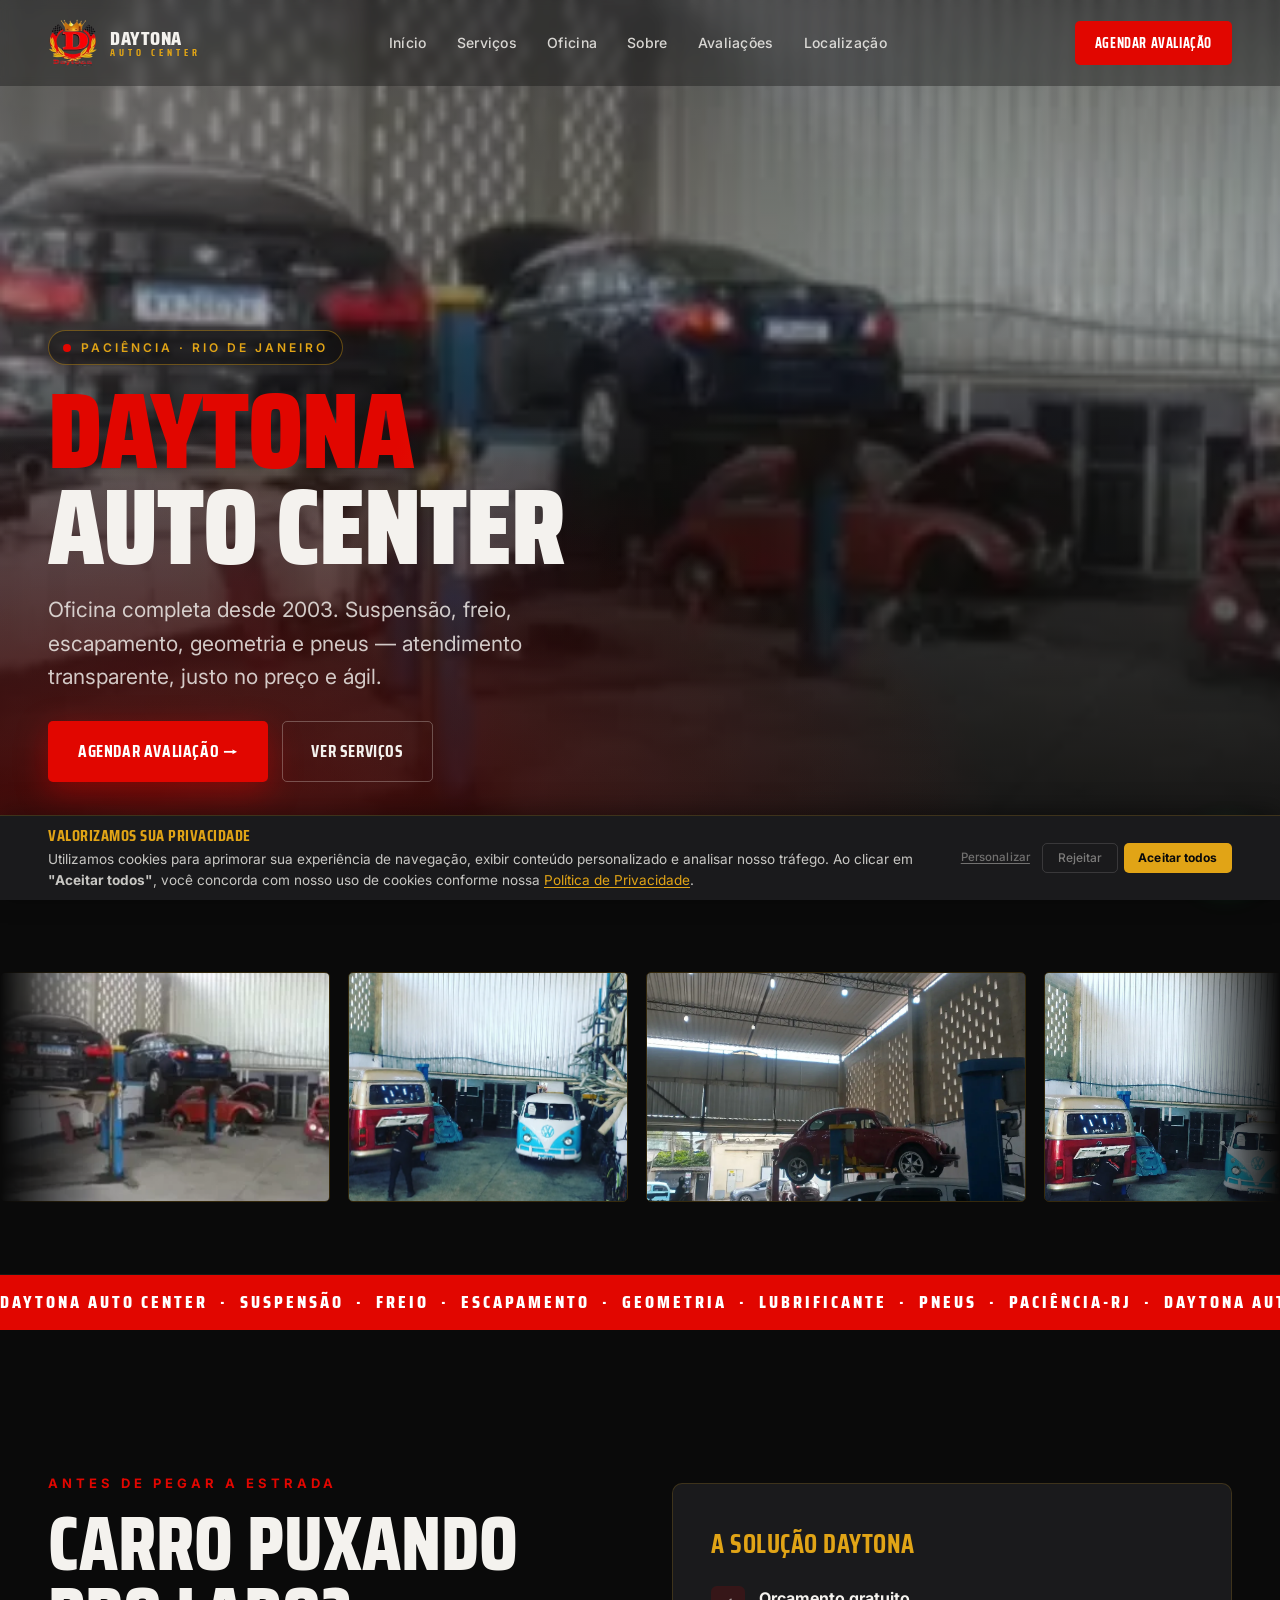
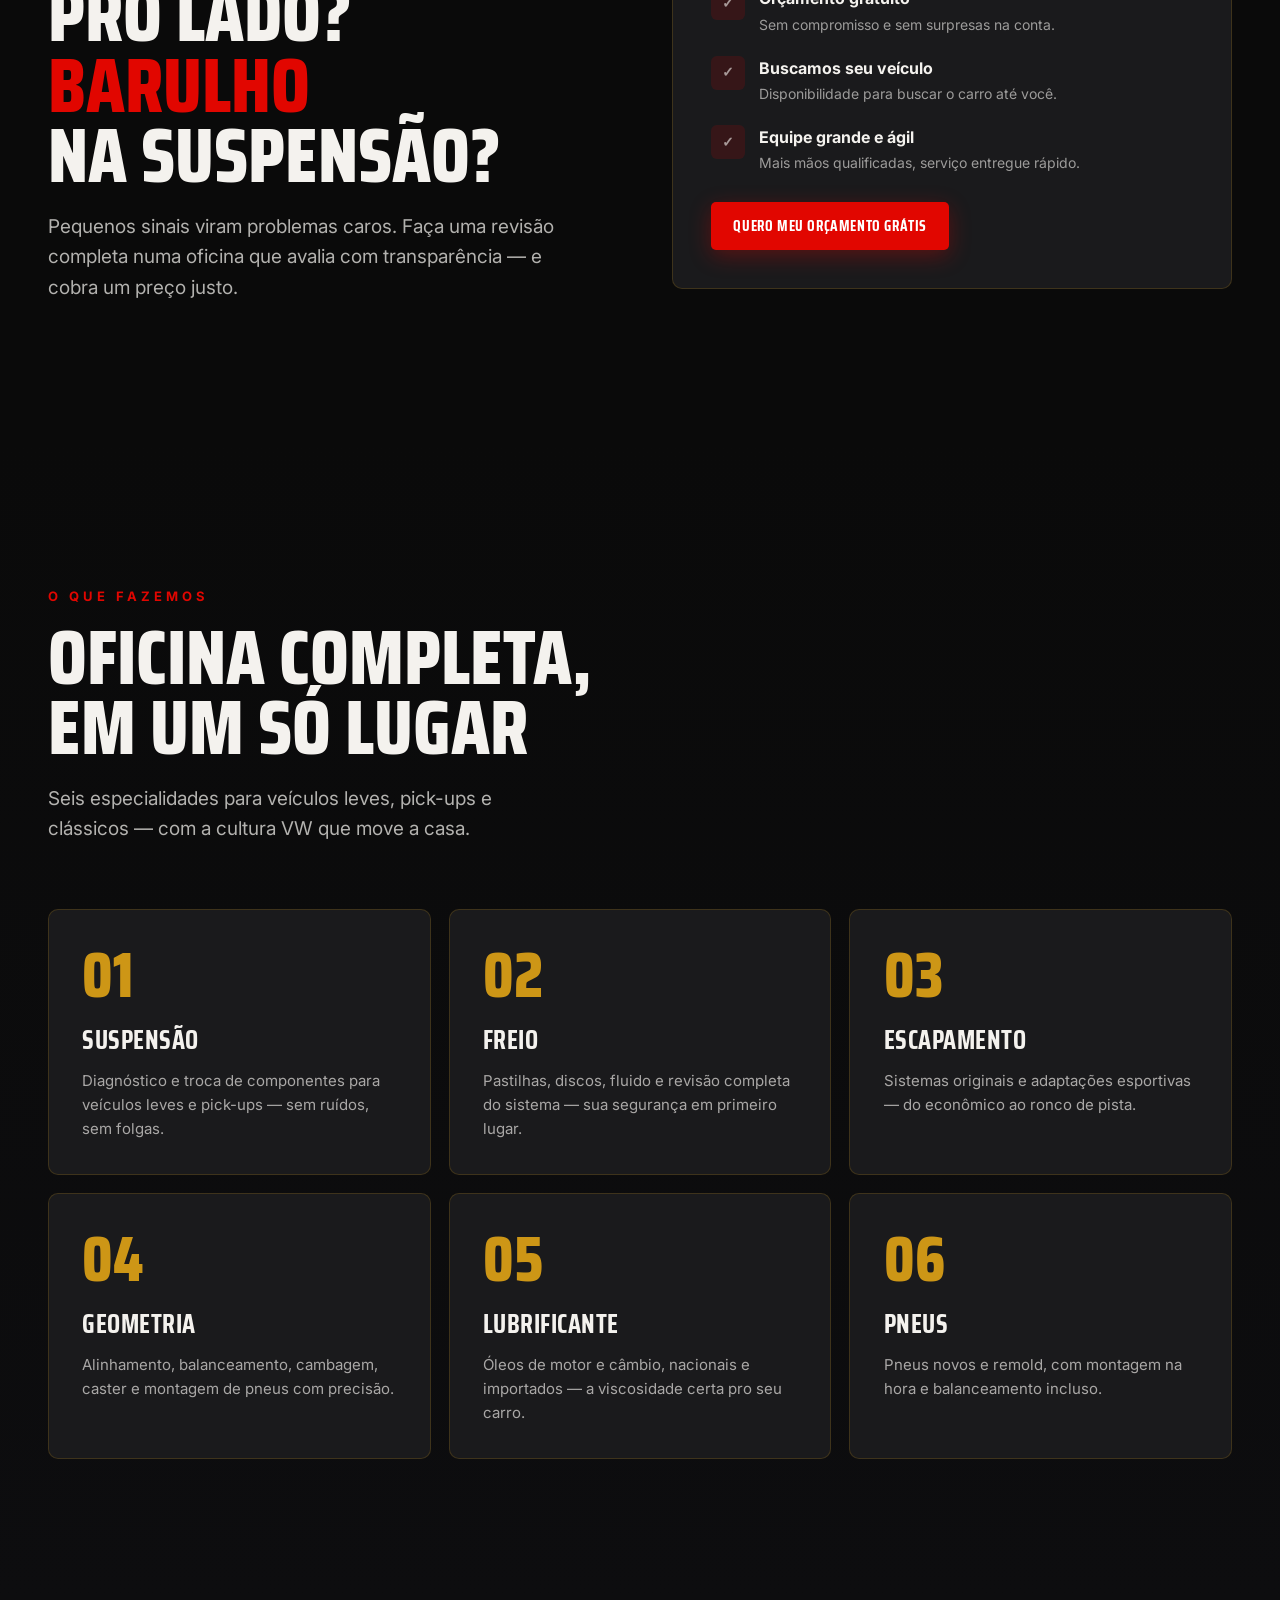
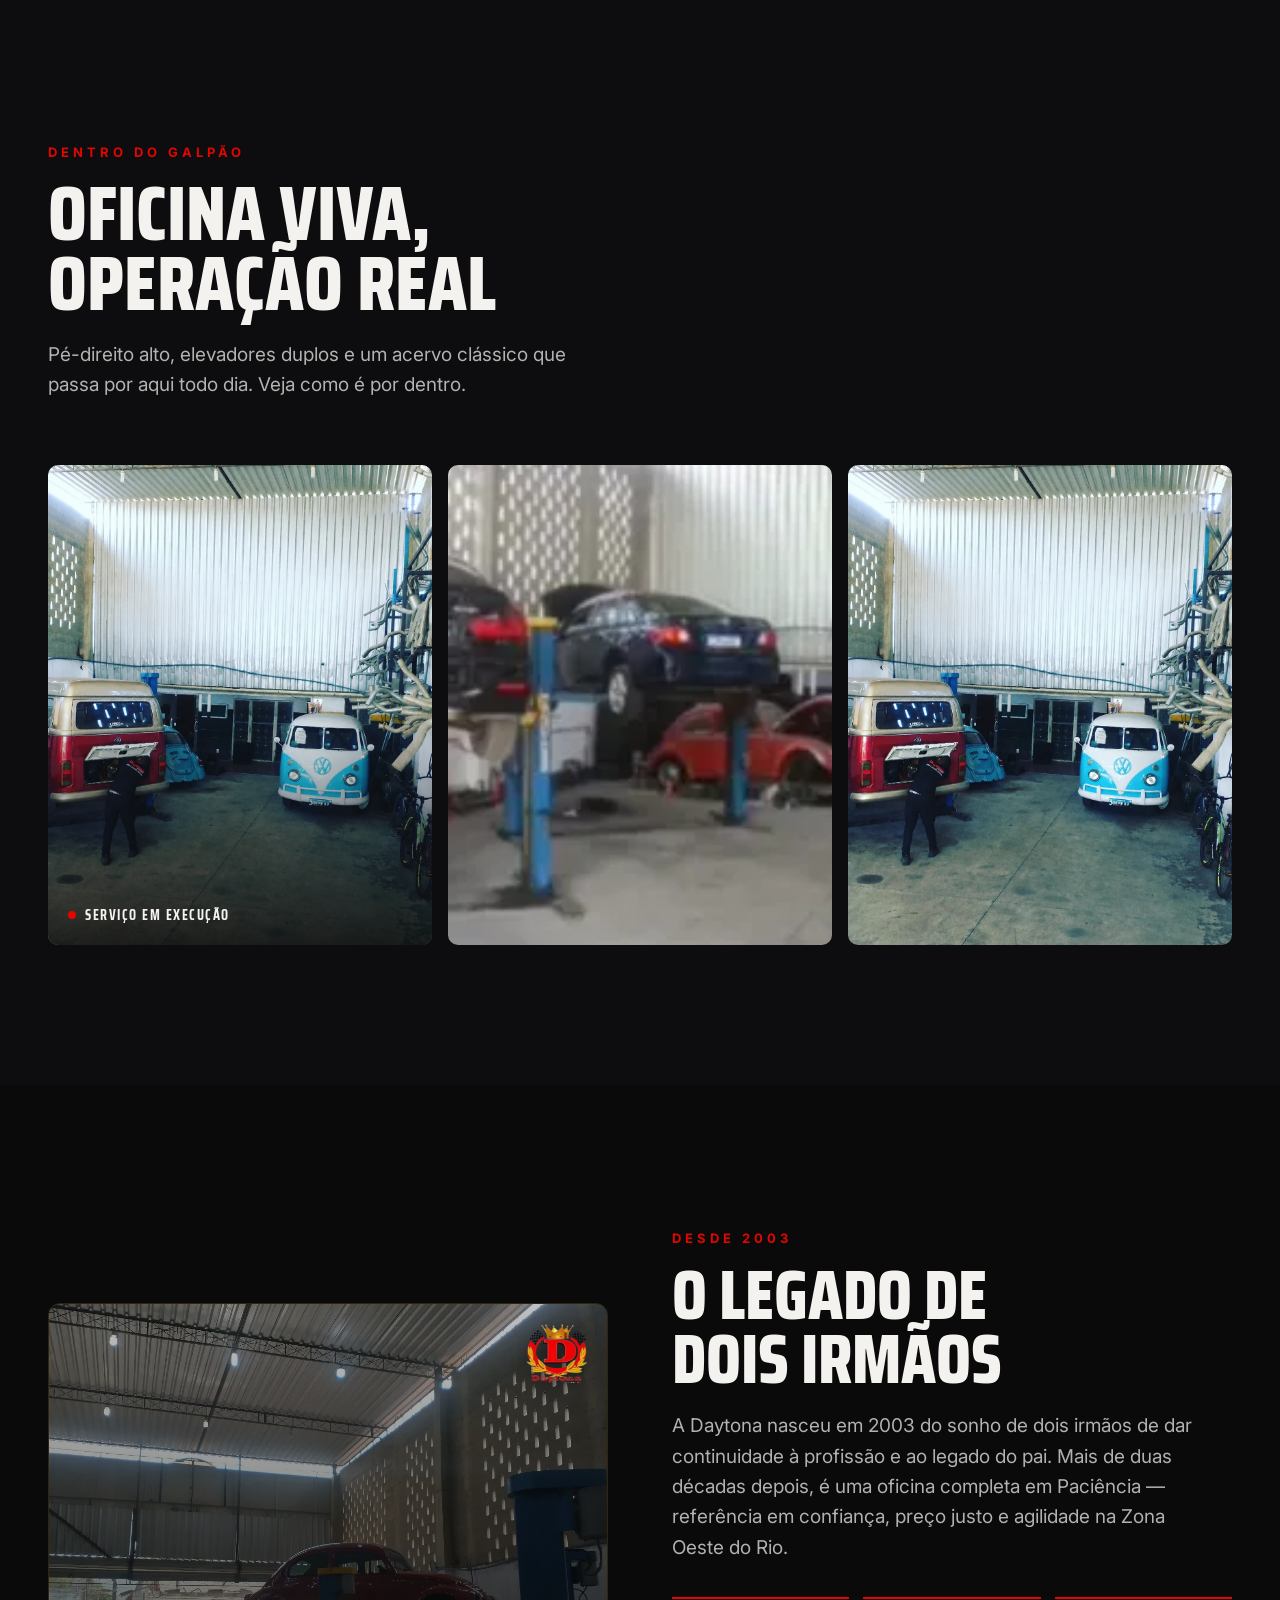
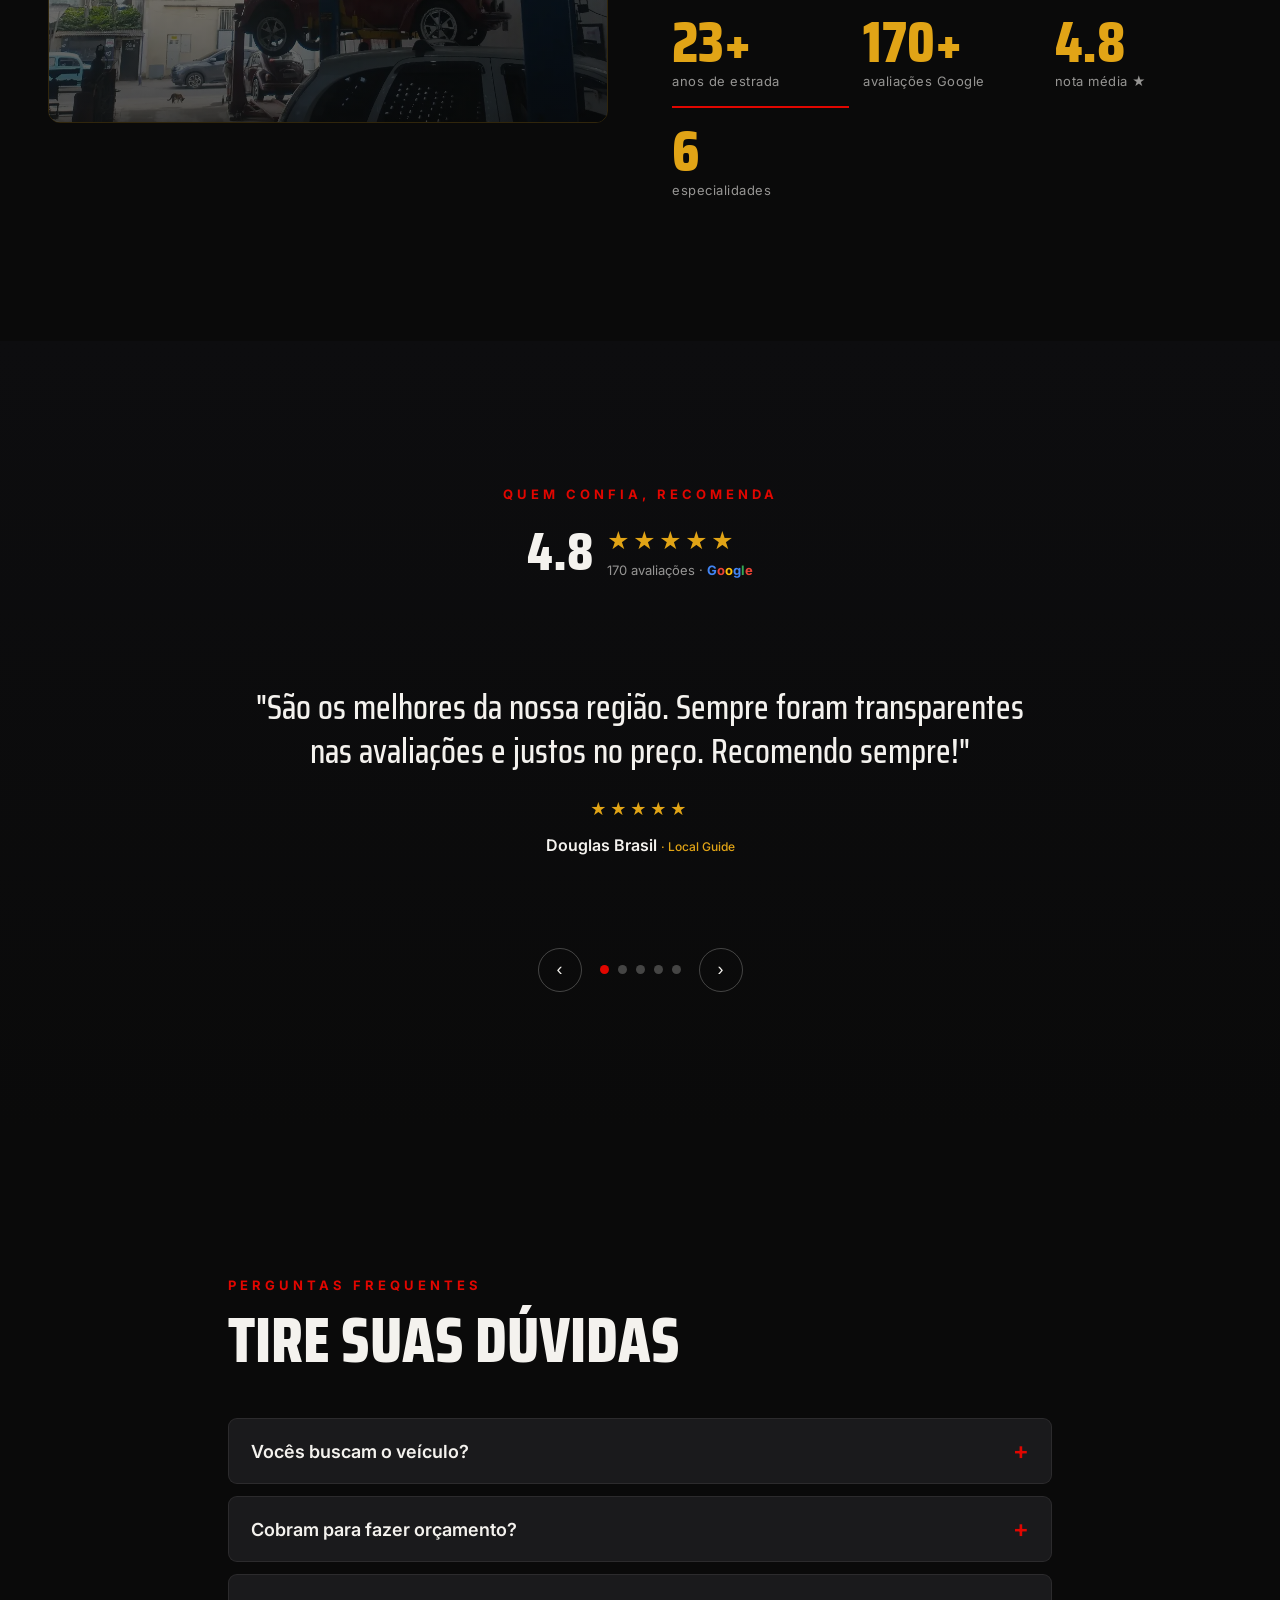
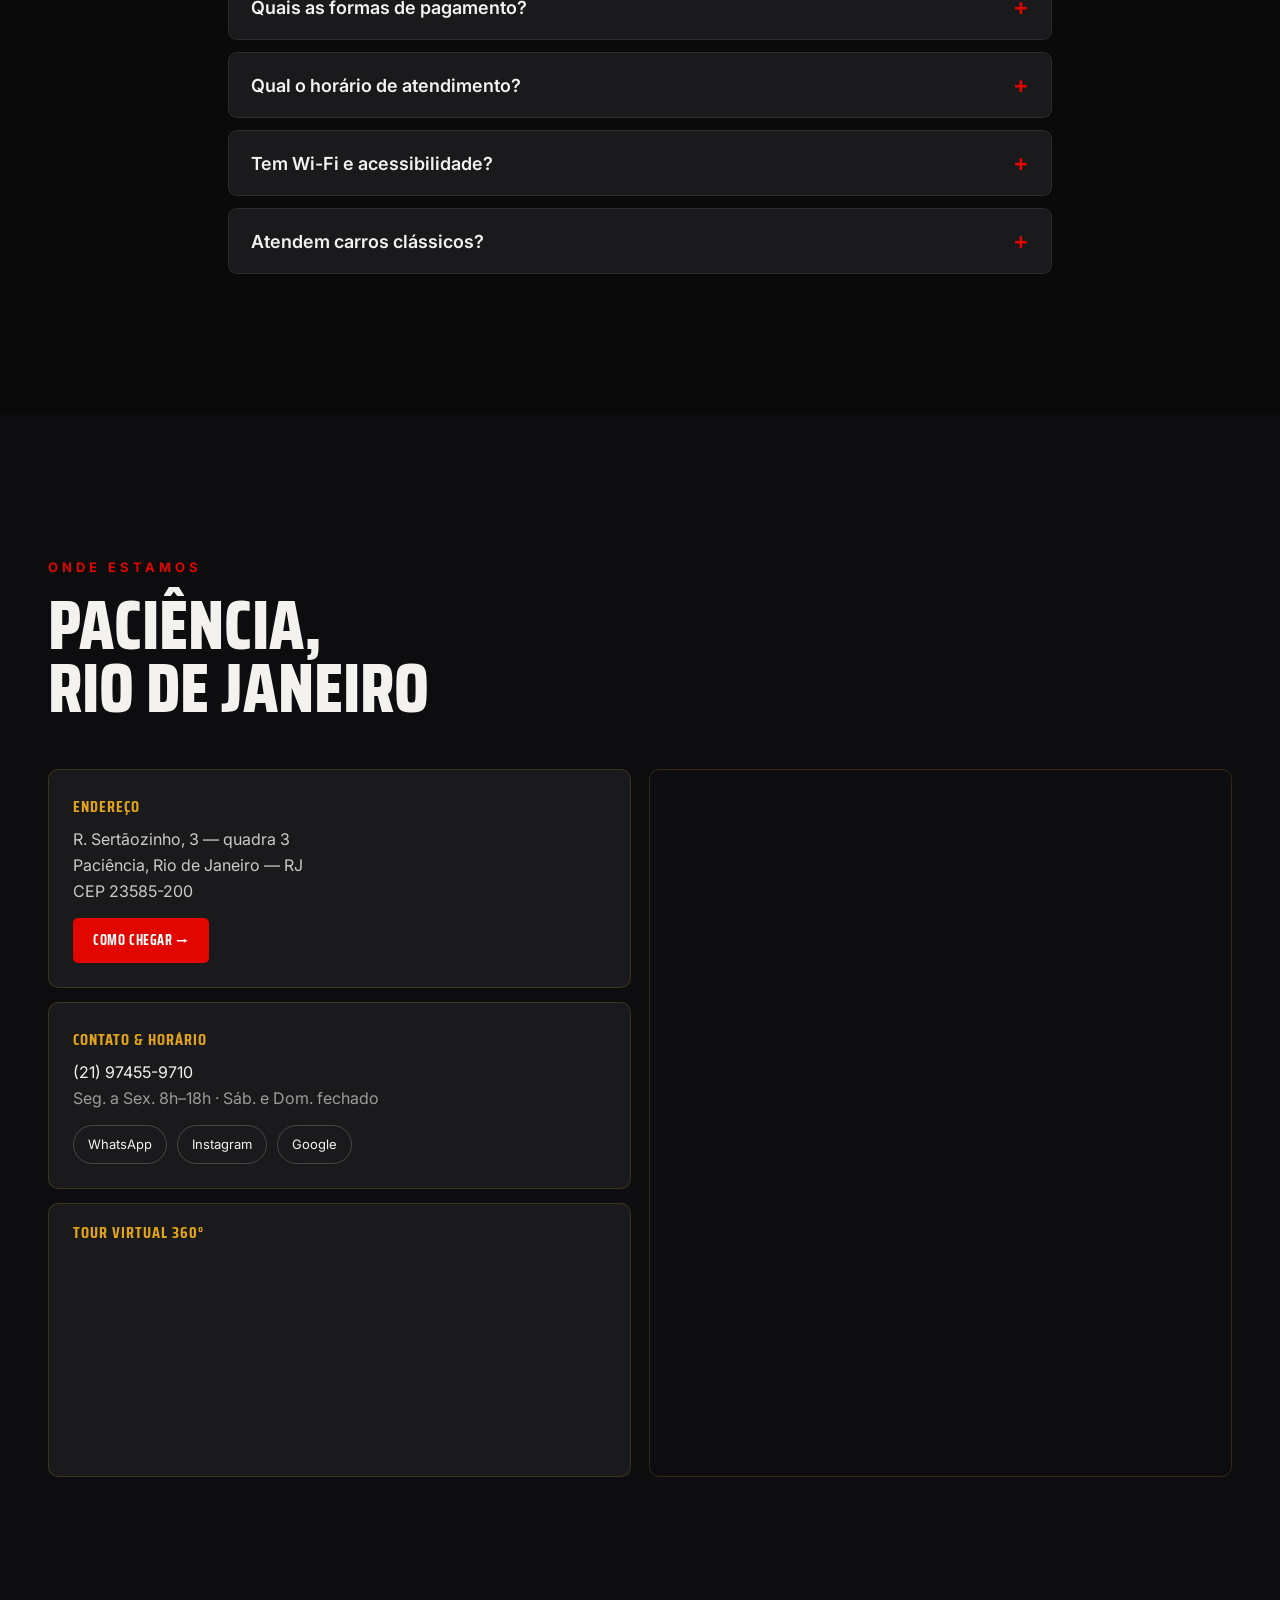
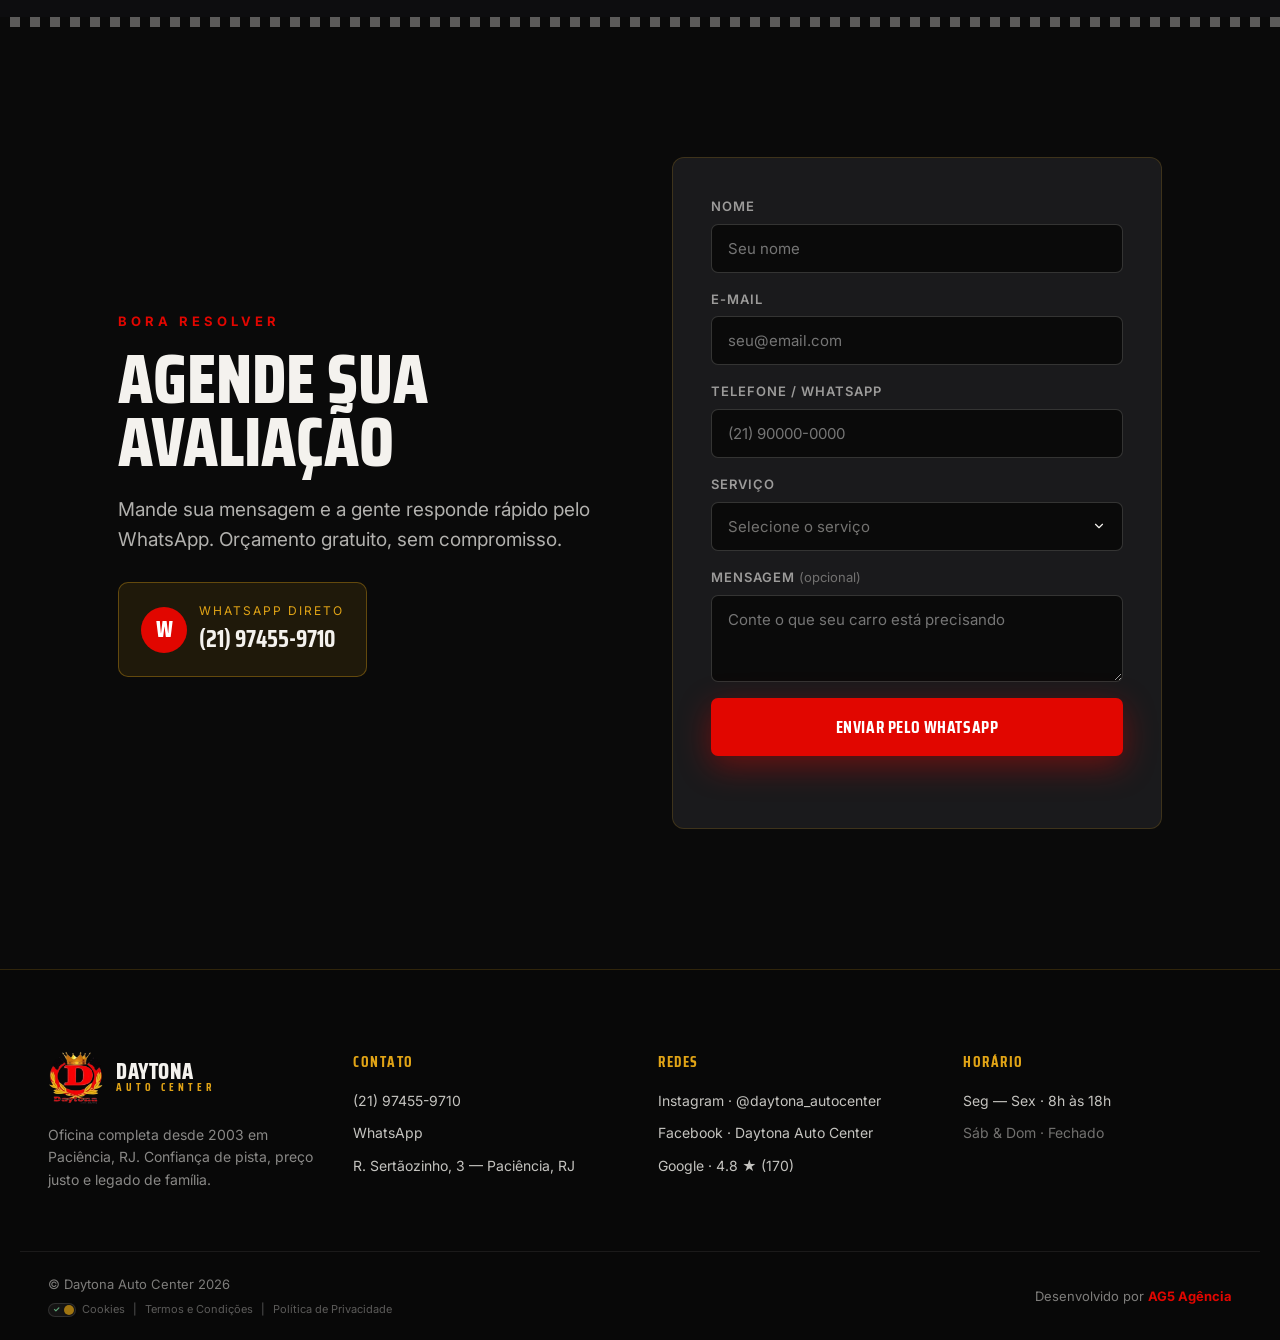
==== index.html @ a58dc267 "feat: setup inicial da landing page Daytona Auto Center Inclui LP completa (hero, serviços, oficina," ====
<!DOCTYPE html>
<html lang="pt-BR">
<head>
  <meta charset="utf-8">
  <meta name="viewport" content="width=device-width, initial-scale=1">
  <title>Daytona Auto Center | Paciência - RJ</title>
  <meta name="description" content="Oficina mecânica completa em Paciência, Rio de Janeiro. Especializada em suspensão, freio, escapamento, geometria e pneus. Preço justo e ágil." />
  <link rel="icon" href="Assets/favicon-daytona-auto-center.ico" type="image/x-icon">

  <link rel="preconnect" href="https://fonts.googleapis.com">
  <link rel="preconnect" href="https://fonts.gstatic.com" crossorigin>
  <link href="https://fonts.googleapis.com/css2?family=Saira+Condensed:wght@500;600;700;800;900&family=Inter:wght@400;500;600;700&display=swap" rel="stylesheet">

  <link rel="stylesheet" href="style.css">
  <link rel="stylesheet" href="cookie-banner.css">
</head>
<body>

  <!-- ================= NAV ================= -->
  <header id="nav" class="nav">
    <div class="container nav__inner">
      <a href="#topo" class="brand">
        <img src="Assets/logo-daytona-auto-center-oficina.webp" alt="Logo Daytona Auto Center – oficina mecânica em Paciência RJ" class="brand__logo"/>
        <span class="brand__name">DAYTONA<span class="brand__sub">AUTO CENTER</span></span>
      </a>
      <nav class="nav__links">
        <a href="#hero" class="nav__link">Início</a>
        <a href="#servicos" class="nav__link">Serviços</a>
        <a href="#oficina" class="nav__link">Oficina</a>
        <a href="#sobre" class="nav__link">Sobre</a>
        <a href="#depoimentos" class="nav__link">Avaliações</a>
        <a href="#localizacao" class="nav__link">Localização</a>
      </nav>
      <a href="https://wa.me/5521974559710?text=Ol%C3%A1%2C%20vim%20atrav%C3%A9s%20do%20site%20e%20gostaria%20de%20agendar%20uma%20avalia%C3%A7%C3%A3o%20na%20Daytona." target="_blank" rel="noopener" class="btn btn--primary btn--xs nav__cta-desktop">Agendar avaliação</a>
      <button id="menu-toggle" class="menu-toggle" aria-label="Abrir menu" aria-expanded="false">
        <span class="menu-toggle__bar"></span>
        <span class="menu-toggle__bar"></span>
        <span class="menu-toggle__bar"></span>
      </button>
    </div>
  </header>

  <!-- ================= HERO ================= -->
  <section id="hero" class="hero">
    <span id="topo" style="position:absolute;top:0;"></span>
    <video autoplay muted loop playsinline poster="Assets/daytona-oficina-elevadores-carros-classicos.webp" class="hero__video">
      <source src="Assets/daytona-video-oficina-elevadores.mp4" type="video/mp4"/>
    </video>
    <div class="hero__overlay"></div>
    <div class="hero__overlay2"></div>
    <div class="container hero__inner">
      <div class="hero__content">
        <div class="badge">
          <span class="badge__dot"></span>
          <span>Paciência · Rio de Janeiro</span>
        </div>
        <h1 class="hero__title">
          <span class="hero__title--mask">Daytona</span>
          <span>Auto Center</span>
        </h1>
        <p class="hero__sub">Oficina completa desde 2003. Suspensão, freio, escapamento, geometria e pneus — atendimento transparente, justo no preço e ágil.</p>
        <div class="hero__actions">
          <a href="https://wa.me/5521974559710?text=Ol%C3%A1%2C%20vim%20atrav%C3%A9s%20do%20site%20e%20gostaria%20de%20agendar%20uma%20avalia%C3%A7%C3%A3o%20na%20Daytona." target="_blank" rel="noopener" class="btn btn--primary">Agendar avaliação →</a>
          <a href="#servicos" class="btn btn--ghost">Ver serviços</a>
        </div>
        <div class="hero__stats">
          <div class="hero__rating"><span class="hero__rating-num">4.8</span><span class="stars">★★★★★</span><span>170 avaliações</span></div>
          <div class="divider"></div>
          <div>Orçamento <strong>gratuito</strong> · Buscamos seu veículo</div>
        </div>
      </div>
    </div>
    <div class="flag-strip"></div>
  </section>

  <!-- ================= PHOTO MARQUEE ================= -->
  <section class="marquee-section">
    <div class="marquee">
      <div class="marquee__track" data-mq>
        <div class="marquee__group">
          <img src="Assets/daytona-oficina-elevadores-carros-classicos.webp" alt="Interior da oficina Daytona Auto Center com elevadores automotivos e Fusca clássico" style="width:330px;"/>
          <img src="Assets/daytona-galpao-kombis-vw-classicas.webp" alt="Galpão da Daytona com Kombis VW clássicas em manutenção" style="width:280px;"/>
          <img src="Assets/daytona-fusca-elevador-servico-mecanico.webp" alt="Fusca vermelho clássico elevado em elevador automotivo na Daytona" style="width:380px;"/>
          <img src="Assets/daytona-galpao-kombis-vw-classicas.webp" alt="Galpão da oficina Daytona com veículos VW clássicos" style="width:300px;object-position:center 30%;"/>
          <img src="Assets/daytona-oficina-elevadores-carros-classicos.webp" alt="Oficina Daytona Auto Center com elevadores e carros em serviço" style="width:340px;object-position:right;"/>
        </div>
        <div class="marquee__group" aria-hidden="true">
          <img src="Assets/daytona-oficina-elevadores-carros-classicos.webp" alt="" style="width:330px;"/>
          <img src="Assets/daytona-galpao-kombis-vw-classicas.webp" alt="" style="width:280px;"/>
          <img src="Assets/daytona-fusca-elevador-servico-mecanico.webp" alt="" style="width:380px;"/>
          <img src="Assets/daytona-galpao-kombis-vw-classicas.webp" alt="" style="width:300px;object-position:center 30%;"/>
          <img src="Assets/daytona-oficina-elevadores-carros-classicos.webp" alt="" style="width:340px;object-position:right;"/>
        </div>
      </div>
    </div>
  </section>

  <!-- ================= TEXT MARQUEE BAR ================= -->
  <div class="ticker">
    <div class="ticker__track">
      <span>Daytona Auto Center&nbsp;&nbsp;·&nbsp;&nbsp;Suspensão&nbsp;&nbsp;·&nbsp;&nbsp;Freio&nbsp;&nbsp;·&nbsp;&nbsp;Escapamento&nbsp;&nbsp;·&nbsp;&nbsp;Geometria&nbsp;&nbsp;·&nbsp;&nbsp;Lubrificante&nbsp;&nbsp;·&nbsp;&nbsp;Pneus&nbsp;&nbsp;·&nbsp;&nbsp;Paciência-RJ&nbsp;&nbsp;·&nbsp;&nbsp;</span>
      <span aria-hidden="true">Daytona Auto Center&nbsp;&nbsp;·&nbsp;&nbsp;Suspensão&nbsp;&nbsp;·&nbsp;&nbsp;Freio&nbsp;&nbsp;·&nbsp;&nbsp;Escapamento&nbsp;&nbsp;·&nbsp;&nbsp;Geometria&nbsp;&nbsp;·&nbsp;&nbsp;Lubrificante&nbsp;&nbsp;·&nbsp;&nbsp;Pneus&nbsp;&nbsp;·&nbsp;&nbsp;Paciência-RJ&nbsp;&nbsp;·&nbsp;&nbsp;</span>
    </div>
  </div>

  <!-- ================= IMPACTO ================= -->
  <section id="impacto" class="section">
    <div class="container impact">
      <div class="reveal">
        <span class="eyebrow">Antes de pegar a estrada</span>
        <h2 class="h2">Carro puxando<br/>pro lado? <span class="accent">Barulho</span><br/>na suspensão?</h2>
        <p class="lead">Pequenos sinais viram problemas caros. Faça uma revisão completa numa oficina que avalia com transparência — e cobra um preço justo.</p>
      </div>
      <div class="reveal impact__solution" data-delay="120">
        <h3 class="card__title">A solução Daytona</h3>
        <div class="checks">
          <div class="check-item"><span class="check-item__icon">✓</span><div><strong>Orçamento gratuito</strong><span>Sem compromisso e sem surpresas na conta.</span></div></div>
          <div class="check-item"><span class="check-item__icon">✓</span><div><strong>Buscamos seu veículo</strong><span>Disponibilidade para buscar o carro até você.</span></div></div>
          <div class="check-item"><span class="check-item__icon">✓</span><div><strong>Equipe grande e ágil</strong><span>Mais mãos qualificadas, serviço entregue rápido.</span></div></div>
        </div>
        <a href="https://wa.me/5521974559710?text=Ol%C3%A1%2C%20vim%20atrav%C3%A9s%20do%20site%20e%20gostaria%20de%20um%20or%C3%A7amento%20gratuito." target="_blank" rel="noopener" class="btn btn--primary btn--sm" style="margin-top:26px;">Quero meu orçamento grátis</a>
      </div>
    </div>
  </section>

  <!-- ================= SERVIÇOS ================= -->
  <section id="servicos" class="section section--alt">
    <div class="container">
      <div class="reveal section__head">
        <span class="eyebrow">O que fazemos</span>
        <h2 class="h2">Oficina completa,<br/>em um só lugar</h2>
        <p class="lead">Seis especialidades para veículos leves, pick-ups e clássicos — com a cultura VW que move a casa.</p>
      </div>
      <div class="services__grid">
        <article class="reveal service-card">
          <span class="service-card__num">01</span>
          <h3 class="service-card__title">Suspensão</h3>
          <p class="service-card__desc">Diagnóstico e troca de componentes para veículos leves e pick-ups — sem ruídos, sem folgas.</p>
        </article>
        <article class="reveal service-card" data-delay="80">
          <span class="service-card__num">02</span>
          <h3 class="service-card__title">Freio</h3>
          <p class="service-card__desc">Pastilhas, discos, fluido e revisão completa do sistema — sua segurança em primeiro lugar.</p>
        </article>
        <article class="reveal service-card" data-delay="160">
          <span class="service-card__num">03</span>
          <h3 class="service-card__title">Escapamento</h3>
          <p class="service-card__desc">Sistemas originais e adaptações esportivas — do econômico ao ronco de pista.</p>
        </article>
        <article class="reveal service-card">
          <span class="service-card__num">04</span>
          <h3 class="service-card__title">Geometria</h3>
          <p class="service-card__desc">Alinhamento, balanceamento, cambagem, caster e montagem de pneus com precisão.</p>
        </article>
        <article class="reveal service-card" data-delay="80">
          <span class="service-card__num">05</span>
          <h3 class="service-card__title">Lubrificante</h3>
          <p class="service-card__desc">Óleos de motor e câmbio, nacionais e importados — a viscosidade certa pro seu carro.</p>
        </article>
        <article class="reveal service-card" data-delay="160">
          <span class="service-card__num">06</span>
          <h3 class="service-card__title">Pneus</h3>
          <p class="service-card__desc">Pneus novos e remold, com montagem na hora e balanceamento incluso.</p>
        </article>
      </div>
    </div>
  </section>

  <!-- ================= OFICINA ================= -->
  <section id="oficina" class="section" style="background:#0d0d0f;">
    <div class="container">
      <div class="reveal section__head">
        <span class="eyebrow">Dentro do galpão</span>
        <h2 class="h2">Oficina viva,<br/>operação real</h2>
        <p class="lead">Pé-direito alto, elevadores duplos e um acervo clássico que passa por aqui todo dia. Veja como é por dentro.</p>
      </div>
      <div class="gallery">
        <div class="reveal gallery__item">
          <video autoplay muted loop playsinline poster="Assets/daytona-galpao-kombis-vw-classicas.webp">
            <source src="Assets/daytona-video-servico-execucao.mp4" type="video/mp4"/>
          </video>
          <div class="gallery__shade"></div>
          <div class="gallery__tag"><span class="badge__dot"></span><span>Serviço em execução</span></div>
        </div>
        <div class="reveal gallery__item" data-delay="100">
          <img src="Assets/daytona-oficina-elevadores-carros-classicos.webp" alt="Interior da oficina Daytona Auto Center com elevadores automotivos e Fusca clássico em manutenção – Paciência RJ"/>
        </div>
        <div class="reveal gallery__item" data-delay="200">
          <img src="Assets/daytona-galpao-kombis-vw-classicas.webp" alt="Galpão da Daytona Auto Center com Kombis VW clássicas em manutenção e rack de escapamentos – oficina em Paciência RJ"/>
        </div>
      </div>
    </div>
  </section>

  <!-- ================= SOBRE ================= -->
  <section id="sobre" class="section">
    <div class="container about">
      <div class="reveal about__media">
        <video autoplay muted loop playsinline poster="Assets/daytona-fusca-elevador-servico-mecanico.webp">
          <source src="Assets/daytona-video-galpao-vw-classicos.mp4" type="video/mp4"/>
        </video>
        <div class="about__shade"></div>
        <img src="Assets/logo-daytona-auto-center-oficina.webp" alt="Logo Daytona Auto Center – oficina mecânica em Paciência, Rio de Janeiro" class="about__logo"/>
      </div>
      <div class="reveal" data-delay="120">
        <span class="eyebrow">Desde 2003</span>
        <h2 class="h2" style="font-size:clamp(36px,5.4vw,72px);">O legado de<br/>dois irmãos</h2>
        <p class="lead">A Daytona nasceu em 2003 do sonho de dois irmãos de dar continuidade à profissão e ao legado do pai. Mais de duas décadas depois, é uma oficina completa em Paciência — referência em confiança, preço justo e agilidade na Zona Oeste do Rio.</p>
        <div class="counters">
          <div class="counter"><div class="counter__num" data-count="23" data-suffix="+">0</div><div class="counter__label">anos de estrada</div></div>
          <div class="counter"><div class="counter__num" data-count="170" data-suffix="+">0</div><div class="counter__label">avaliações Google</div></div>
          <div class="counter"><div class="counter__num" data-count="4.8" data-dec="1">0</div><div class="counter__label">nota média ★</div></div>
          <div class="counter"><div class="counter__num" data-count="6">0</div><div class="counter__label">especialidades</div></div>
        </div>
      </div>
    </div>
  </section>

  <!-- ================= DEPOIMENTOS ================= -->
  <section id="depoimentos" class="section reviews">
    <div class="container reviews__inner">
      <div class="reveal">
        <span class="eyebrow">Quem confia, recomenda</span>
        <div class="rating">
          <span class="rating__num">4.8</span>
          <div class="rating__meta">
            <div class="stars stars--lg">★★★★★</div>
            <div class="muted" style="font-size:13px;">170 avaliações ·
              <span class="google"><span style="color:#4285F4;">G</span><span style="color:#EA4335;">o</span><span style="color:#FBBC05;">o</span><span style="color:#4285F4;">g</span><span style="color:#34A853;">l</span><span style="color:#EA4335;">e</span></span>
            </div>
          </div>
        </div>
      </div>
      <div class="reveal review-stage" data-delay="100">
        <div class="review-slide is-active" data-slide>
          <p class="review-quote">"São os melhores da nossa região. Sempre foram transparentes nas avaliações e justos no preço. Recomendo sempre!"</p>
          <div class="stars" style="margin-top:24px;font-size:16px;letter-spacing:3px;">★★★★★</div>
          <div class="review-author">Douglas Brasil <span style="color:var(--gold);font-size:12px;font-weight:500;">· Local Guide</span></div>
        </div>
        <div class="review-slide" data-slide>
          <p class="review-quote">"Ótimo atendimento, serviço de qualidade e muito ágil — sem contar que é uma oficina completa, da mecânica à funilaria!"</p>
          <div class="stars" style="margin-top:24px;font-size:16px;letter-spacing:3px;">★★★★★</div>
          <div class="review-author">Gabriel Ferreira</div>
        </div>
        <div class="review-slide" data-slide>
          <p class="review-quote">"Experiência muito boa, a equipe é excelente. Atendimento diferenciado e uma equipe grande que faz o trabalho bem rápido."</p>
          <div class="stars" style="margin-top:24px;font-size:16px;letter-spacing:3px;">★★★★★</div>
          <div class="review-author">Alyson Barbosa</div>
        </div>
        <div class="review-slide" data-slide>
          <p class="review-quote">"Fiz orçamento em três lugares, mas o que mais me agradou foi este. Muito bom atendimento em todos os aspectos. Estão de parabéns."</p>
          <div class="stars" style="margin-top:24px;font-size:16px;letter-spacing:3px;">★★★★★</div>
          <div class="review-author">MLC Pré-Moldados</div>
        </div>
        <div class="review-slide" data-slide>
          <p class="review-quote">"O melhor atendimento, funcionários capacitados e preços excelentes."</p>
          <div class="stars" style="margin-top:24px;font-size:16px;letter-spacing:3px;">★★★★★</div>
          <div class="review-author">Flavio Vieira</div>
        </div>
      </div>
      <div class="reviews__nav">
        <button class="arrow" data-prev aria-label="Anterior">‹</button>
        <div class="dots">
          <span class="dot is-active" data-dot></span>
          <span class="dot" data-dot></span>
          <span class="dot" data-dot></span>
          <span class="dot" data-dot></span>
          <span class="dot" data-dot></span>
        </div>
        <button class="arrow" data-next aria-label="Próximo">›</button>
      </div>
    </div>
  </section>

  <!-- ================= FAQ ================= -->
  <section id="faq" class="section">
    <div class="container container--narrow">
      <div class="reveal" style="margin-bottom:clamp(30px,4vw,48px);">
        <span class="eyebrow">Perguntas frequentes</span>
        <h2 class="h2" style="font-size:clamp(34px,5vw,64px);">Tire suas dúvidas</h2>
      </div>
      <div class="reveal faq" data-delay="80">
        <div class="faq__item">
          <button class="faq__q">Vocês buscam o veículo?<span class="faq__icon">+</span></button>
          <div class="faq__a"><p>Sim. Conforme a disponibilidade, podemos buscar seu carro para realizar o orçamento e o serviço. Fale com a gente pelo WhatsApp.</p></div>
        </div>
        <div class="faq__item">
          <button class="faq__q">Cobram para fazer orçamento?<span class="faq__icon">+</span></button>
          <div class="faq__a"><p>Não. O orçamento é gratuito e sem compromisso. Avaliamos com transparência antes de qualquer serviço.</p></div>
        </div>
        <div class="faq__item">
          <button class="faq__q">Quais as formas de pagamento?<span class="faq__icon">+</span></button>
          <div class="faq__a"><p>Dinheiro, Pix, Cartão de Débito, Cartão de Crédito e Boleto.</p></div>
        </div>
        <div class="faq__item">
          <button class="faq__q">Qual o horário de atendimento?<span class="faq__icon">+</span></button>
          <div class="faq__a"><p>Segunda a sexta, das 8h às 18h. Sábado e domingo fechado.</p></div>
        </div>
        <div class="faq__item">
          <button class="faq__q">Tem Wi-Fi e acessibilidade?<span class="faq__icon">+</span></button>
          <div class="faq__a"><p>Sim. Wi-Fi disponível para clientes, assento e banheiro acessíveis para cadeira de rodas.</p></div>
        </div>
        <div class="faq__item">
          <button class="faq__q">Atendem carros clássicos?<span class="faq__icon">+</span></button>
          <div class="faq__a"><p>Sim. Temos forte cultura VW e atendemos veículos leves, pick-ups e clássicos.</p></div>
        </div>
      </div>
    </div>
  </section>

  <!-- ================= LOCALIZAÇÃO ================= -->
  <section id="localizacao" class="section" style="background:#0d0d0f;">
    <div class="container">
      <div class="reveal" style="margin-bottom:clamp(30px,4vw,48px);max-width:640px;">
        <span class="eyebrow">Onde estamos</span>
        <h2 class="h2" style="font-size:clamp(36px,5.4vw,72px);">Paciência,<br/>Rio de Janeiro</h2>
      </div>
      <div class="location">
        <div class="reveal location__aside">
          <div class="info-card">
            <span class="info-card__title">Endereço</span>
            <p>R. Sertãozinho, 3 — quadra 3<br/>Paciência, Rio de Janeiro — RJ<br/>CEP 23585-200</p>
            <a href="https://www.google.com/maps/dir/?api=1&destination=Daytona+auto+Center&destination_place_id=ChIJH-UuiNXkmwARNv2cjjDU1u4" target="_blank" rel="noopener" class="btn btn--primary btn--xs">Como chegar →</a>
          </div>
          <div class="info-card">
            <span class="info-card__title">Contato &amp; Horário</span>
            <p><a href="tel:+5521974559710" class="link">(21) 97455-9710</a><br/><span class="muted">Seg. a Sex. 8h–18h · Sáb. e Dom. fechado</span></p>
            <div class="chips">
              <a href="https://wa.me/5521974559710?text=Ol%C3%A1%2C%20vim%20atrav%C3%A9s%20do%20site%20e%20gostaria%20de%20uma%20informa%C3%A7%C3%A3o." target="_blank" rel="noopener" class="chip">WhatsApp</a>
              <a href="https://www.instagram.com/daytona_autocenter" target="_blank" rel="noopener" class="chip">Instagram</a>
              <a href="https://share.google/eH89ZnzVQ7nUvFb6v" target="_blank" rel="noopener" class="chip">Google</a>
            </div>
          </div>
          <div class="info-card tour-card">
            <span class="info-card__title">Tour Virtual 360°</span>
            <iframe src="https://www.google.com/maps/embed?pb=!4v1782049633601!6m8!1m7!1sPovFx_2BhZ5x0MtEBpHPLQ!2m2!1d-22.92299075072231!2d-43.63491085626121!3f188.3137532281146!4f10.612401735204898!5f0.4000000000000002" allowfullscreen="" loading="lazy" referrerpolicy="no-referrer-when-downgrade"></iframe>
          </div>
        </div>
        <div class="reveal map-frame" data-delay="120">
          <iframe src="https://www.google.com/maps/embed?pb=!1m18!1m12!1m3!1d3674.73630776008!2d-43.634986999999995!3d-22.923095!2m3!1f0!2f0!3f0!3m2!1i1024!2i768!4f13.1!3m3!1m2!1s0x9be4d5882ee51f%3A0xeed6d4308e9cfd36!2sDaytona%20auto%20Center!5e0!3m2!1spt-BR!2sbr!4v1782049547362!5m2!1spt-BR!2sbr" allowfullscreen="" loading="lazy" referrerpolicy="no-referrer-when-downgrade"></iframe>
        </div>
      </div>
    </div>
  </section>

  <!-- ================= CONTATO ================= -->
  <section id="contato" class="section contact">
    <div class="flag-strip flag-strip--top"></div>
    <div class="container container--mid contact__grid">
      <div class="reveal">
        <span class="eyebrow">Bora resolver</span>
        <h2 class="h2" style="font-size:clamp(36px,5.4vw,72px);">Agende sua<br/>avaliação</h2>
        <p class="lead">Mande sua mensagem e a gente responde rápido pelo WhatsApp. Orçamento gratuito, sem compromisso.</p>
        <a href="https://wa.me/5521974559710?text=Ol%C3%A1%2C%20vim%20atrav%C3%A9s%20do%20site%20e%20gostaria%20de%20uma%20informa%C3%A7%C3%A3o." target="_blank" rel="noopener" class="wa-card">
          <span class="wa-card__icon">W</span>
          <span><span class="wa-card__label">WhatsApp direto</span><span class="wa-card__num">(21) 97455-9710</span></span>
        </a>
      </div>
      <form id="lead-form" class="reveal form" data-delay="120" novalidate>
        <div class="field">
          <label for="f-nome">Nome</label>
          <input id="f-nome" type="text" placeholder="Seu nome"/>
        </div>
        <div class="field">
          <label for="f-email">E-mail</label>
          <input id="f-email" type="email" placeholder="seu@email.com"/>
        </div>
        <div class="field">
          <label for="f-tel">Telefone / WhatsApp</label>
          <input id="f-tel" type="tel" inputmode="numeric" placeholder="(21) 90000-0000"/>
        </div>
        <div class="field">
          <label for="f-servico">Serviço</label>
          <select id="f-servico" required>
            <option value="" disabled selected>Selecione o serviço</option>
            <option value="Suspensão">Suspensão</option>
            <option value="Freio">Freio</option>
            <option value="Escapamento">Escapamento</option>
            <option value="Geometria">Geometria</option>
            <option value="Lubrificante">Lubrificante</option>
            <option value="Pneus">Pneus</option>
            <option value="Outro / Não sei dizer">Outro / Não sei dizer</option>
          </select>
        </div>
        <div class="field">
          <label for="f-msg">Mensagem <span class="field__opt">(opcional)</span></label>
          <textarea id="f-msg" rows="3" placeholder="Conte o que seu carro está precisando"></textarea>
        </div>
        <button type="submit" class="btn btn--primary form__submit">Enviar pelo WhatsApp</button>
        <div id="form-feedback" class="form__feedback"></div>
      </form>
    </div>
  </section>

  <!-- ================= RODAPÉ ================= -->
  <footer class="footer">
    <div class="container footer__grid">
      <div>
        <a href="https://share.google/eH89ZnzVQ7nUvFb6v" target="_blank" rel="noopener" class="brand">
          <img src="Assets/logo-daytona-auto-center-oficina.webp" alt="Logo Daytona Auto Center – oficina mecânica em Paciência, Rio de Janeiro, com coroa dourada e bandeiras de corrida" class="brand__logo brand__logo--lg"/>
          <span class="brand__name" style="font-size:22px;">DAYTONA<span class="brand__sub" style="font-size:11px;">AUTO CENTER</span></span>
        </a>
        <p class="footer__about">Oficina completa desde 2003 em Paciência, RJ. Confiança de pista, preço justo e legado de família.</p>
      </div>
      <div class="footer__col">
        <span class="footer__title">Contato</span>
        <a href="tel:+5521974559710" class="footer__link">(21) 97455-9710</a>
        <a href="https://wa.me/5521974559710?text=Ol%C3%A1%2C%20vim%20atrav%C3%A9s%20do%20site%20e%20gostaria%20de%20uma%20informa%C3%A7%C3%A3o." target="_blank" rel="noopener" class="footer__link">WhatsApp</a>
        <a href="https://www.google.com/maps/dir/?api=1&destination=Daytona+auto+Center&destination_place_id=ChIJH-UuiNXkmwARNv2cjjDU1u4" target="_blank" rel="noopener" class="footer__link">R. Sertãozinho, 3 — Paciência, RJ</a>
      </div>
      <div class="footer__col">
        <span class="footer__title">Redes</span>
        <a href="https://www.instagram.com/daytona_autocenter" target="_blank" rel="noopener" class="footer__link">Instagram · @daytona_autocenter</a>
        <a href="https://www.facebook.com/" target="_blank" rel="noopener" class="footer__link">Facebook · Daytona Auto Center</a>
        <a href="https://share.google/eH89ZnzVQ7nUvFb6v" target="_blank" rel="noopener" class="footer__link">Google · 4.8 ★ (170)</a>
      </div>
      <div class="footer__col">
        <span class="footer__title">Horário</span>
        <span class="footer__text">Seg — Sex · 8h às 18h</span>
        <span class="footer__text footer__text--muted">Sáb & Dom · Fechado</span>
      </div>
    </div>
    <div class="container footer__bottom">
      <div class="footer__legal">
        <span>© Daytona Auto Center 2026</span>
        <span class="footer-legal-links">
          <a href="#" id="ck-prefs-link" style="text-decoration:none; color:inherit; display:inline-flex; align-items:center; gap:6px;">
            <span id="cookie-toggle" style="display:inline-flex; align-items:center; width:28px; height:14px; background:rgba(244,242,238,0.08); border-radius:10px; padding:2px; border:1px solid rgba(244,242,238,0.18); position:relative; font-size:8px; font-weight:bold;">
              <span style="color:#86EFAC; margin-left:2px;">✓</span>
              <span style="color:#FCA5A5; margin-left:auto; margin-right:2px;">✕</span>
              <span id="cookie-toggle-dot" style="position:absolute; left:15px; width:10px; height:10px; background:var(--ck-accent); border-radius:50%; box-shadow:0 0 5px rgba(0,0,0,0.3); transition:left .2s ease;"></span>
            </span>
            Cookies
          </a>
          <span class="sep">|</span>
          <a href="termos-e-condicoes.html">Termos e Condições</a>
          <span class="sep">|</span>
          <a href="politica-de-privacidade.html">Política de Privacidade</a>
        </span>
      </div>
      <span>Desenvolvido por <a href="https://www.ag5agencia.com.br" target="_blank" rel="noopener" class="footer__ag5">AG5 Agência</a></span>
    </div>
  </footer>

  <!-- ================= DRAWER MOBILE ================= -->
  <div id="drawer-overlay" class="drawer-overlay"></div>
  <aside id="drawer" class="drawer" aria-hidden="true">
    <div class="drawer__header">
      <a href="#topo" class="brand">
        <img src="Assets/logo-daytona-auto-center-oficina.webp" alt="Logo Daytona Auto Center" class="brand__logo" style="height:42px;"/>
        <span class="brand__name" style="font-size:18px;">DAYTONA<span class="brand__sub">AUTO CENTER</span></span>
      </a>
      <button id="drawer-close" class="drawer__close" aria-label="Fechar menu">&times;</button>
    </div>
    <nav class="drawer__nav">
      <a href="#hero" class="drawer__link">Início</a>
      <a href="#servicos" class="drawer__link">Serviços</a>
      <a href="#oficina" class="drawer__link">Oficina</a>
      <a href="#sobre" class="drawer__link">Sobre</a>
      <a href="#depoimentos" class="drawer__link">Avaliações</a>
      <a href="#localizacao" class="drawer__link">Localização</a>
      <a href="#contato" class="drawer__link">Contato</a>
    </nav>
    <div class="drawer__footer">
      <a href="https://wa.me/5521974559710?text=Ol%C3%A1%2C%20vim%20atrav%C3%A9s%20do%20site%20e%20gostaria%20de%20agendar%20uma%20avalia%C3%A7%C3%A3o%20na%20Daytona." target="_blank" rel="noopener" class="btn btn--primary" style="width:100%;justify-content:center;font-size:15px;padding:14px 20px;">Agendar avaliação</a>
      <div class="drawer__info">
        <a href="tel:+5521974559710" class="drawer__info-link">(21) 97455-9710</a>
        <span class="drawer__info-text">Seg — Sex · 8h às 18h</span>
      </div>
    </div>
  </aside>

  <!-- ================= WHATSAPP PREMIUM ================= -->
  <div class="wa-premium-container">
    <div id="wa-message-bubble" class="wa-bubble">
      <button class="wa-close" id="wa-close-btn" aria-label="Fechar">
        <svg width="14" height="14" viewBox="0 0 24 24" fill="none" aria-hidden="true"><path d="M18 6L6 18M6 6l12 12" stroke="currentColor" stroke-width="2" stroke-linecap="round" stroke-linejoin="round"/></svg>
      </button>
      <div class="wa-content">
        <div class="wa-header">
          <div class="wa-avatar-wrapper">
            <img src="Assets/logo-daytona-auto-center-oficina.webp" alt="Daytona Auto Center" class="wa-avatar" width="46" height="46">
            <span class="wa-status-dot"></span>
          </div>
          <div class="wa-info">
            <span class="wa-name">Daytona Auto Center</span>
            <span class="wa-status-text">Online agora</span>
          </div>
        </div>
        <div id="wa-typing" class="wa-typing"><span></span><span></span><span></span></div>
        <div id="wa-real-message" class="wa-message-text" style="display:none;">
          <p>Olá! 👋 Aqui é da <strong>Daytona Auto Center</strong>. Quer agendar uma avaliação ou tirar uma dúvida sobre seu carro? É só chamar!</p>
        </div>
      </div>
    </div>

    <a href="https://wa.me/5521974559710?text=Ol%C3%A1%2C%20vim%20atrav%C3%A9s%20do%20site%20e%20gostaria%20de%20uma%20informa%C3%A7%C3%A3o." class="wa-float-btn" target="_blank" rel="noopener noreferrer" id="wa-main-btn" role="button" aria-label="Falar pelo WhatsApp">
      <svg viewBox="0 0 16 16" width="32" height="32" fill="currentColor" aria-hidden="true">
        <path d="M13.601 2.326A7.85 7.85 0 0 0 7.994 0C3.627 0 .068 3.558.064 7.926c0 1.399.366 2.76 1.057 3.965L0 16l4.204-1.102a7.9 7.9 0 0 0 3.79.965h.004c4.368 0 7.926-3.558 7.93-7.93A7.9 7.9 0 0 0 13.6 2.326zM7.994 14.521a6.6 6.6 0 0 1-3.356-.92l-.24-.144-2.494.654.666-2.433-.156-.251a6.56 6.56 0 0 1-1.007-3.505c0-3.626 2.957-6.584 6.591-6.584a6.56 6.56 0 0 1 4.66 1.931 6.56 6.56 0 0 1 1.928 4.66c-.004 3.639-2.961 6.592-6.592 6.592m3.615-4.934c-.197-.099-1.17-.578-1.353-.646-.182-.065-.315-.099-.445.099-.133.197-.513.646-.627.775-.114.133-.232.148-.43.05-.197-.1-.836-.308-1.592-.985-.59-.525-.985-1.175-1.103-1.372-.114-.198-.011-.304.088-.403.087-.088.197-.232.296-.346.1-.114.133-.198.198-.33.065-.134.034-.248-.015-.347-.05-.099-.445-1.076-.612-1.47-.16-.389-.323-.335-.445-.34-.114-.007-.247-.007-.38-.007a.73.73 0 0 0-.529.247c-.182.198-.691.677-.691 1.654s.71 1.916.81 2.049c.098.133 1.394 2.132 3.383 2.992.47.205.84.326 1.129.418.475.152.904.129 1.246.08.38-.058 1.171-.48 1.338-.943.164-.464.164-.86.114-.943-.049-.084-.182-.133-.38-.232"/>
      </svg>
      <span class="wa-badge" id="wa-notification">1</span>
    </a>
  </div>

  <!-- ================= COOKIE BANNER (LGPD) ================= -->
  <div id="ck-banner" class="ck-banner" role="dialog" aria-modal="true" aria-label="Aviso de cookies" aria-live="polite" aria-hidden="true">
    <div class="ck-banner__inner">
      <div class="ck-banner__content">
        <h2 class="ck-banner__title">Valorizamos sua privacidade</h2>
        <p class="ck-banner__text">
          Utilizamos cookies para aprimorar sua experiência de navegação, exibir conteúdo
          personalizado e analisar nosso tráfego. Ao clicar em <strong>"Aceitar todos"</strong>,
          você concorda com nosso uso de cookies conforme nossa
          <a href="politica-de-privacidade.html" class="ck-banner__link">Política de Privacidade</a>.
        </p>
      </div>
      <div class="ck-banner__actions">
        <button id="ck-customize" class="ck-btn ck-btn--ghost">Personalizar</button>
        <button id="ck-reject" class="ck-btn ck-btn--outline">Rejeitar</button>
        <button id="ck-accept-all" class="ck-btn ck-btn--primary">Aceitar todos</button>
      </div>
    </div>
  </div>

  <!-- ========== MODAL DE PERSONALIZAÇÃO ========== -->
  <div id="ck-modal" class="ck-modal" role="dialog" aria-modal="true" aria-label="Personalizar preferências de cookies" aria-hidden="true">
    <div class="ck-modal__overlay" id="ck-modal-overlay"></div>
    <div class="ck-modal__box">
      <div class="ck-modal__header">
        <h2 class="ck-modal__title">Personalizar preferências de consentimento</h2>
        <button class="ck-modal__close" id="ck-modal-close" aria-label="Fechar modal">
          <svg width="18" height="18" viewBox="0 0 24 24" fill="none" aria-hidden="true">
            <path d="M18 6L6 18M6 6l12 12" stroke="currentColor" stroke-width="2" stroke-linecap="round" stroke-linejoin="round" />
          </svg>
        </button>
      </div>
      <div class="ck-modal__body">
        <p class="ck-modal__intro">
          Utilizamos cookies para ajudar você a navegar com eficiência e executar certas funções.
          Os cookies classificados como <strong>"Necessário"</strong> são essenciais para o
          funcionamento básico do site e não podem ser desativados.
        </p>

        <!-- Necessário (sempre ativo) -->
        <div class="ck-category">
          <div class="ck-category__header">
            <div class="ck-category__info">
              <h3 class="ck-category__name">Necessário</h3>
              <p class="ck-category__desc">Essenciais para o funcionamento do site. Não armazenam dados pessoalmente identificáveis.</p>
            </div>
            <span class="ck-category__badge">Sempre ativo</span>
          </div>
        </div>

        <!-- Funcional -->
        <div class="ck-category">
          <div class="ck-category__header">
            <div class="ck-category__info">
              <h3 class="ck-category__name">Funcional</h3>
              <p class="ck-category__desc">Ajudam a executar funcionalidades como compartilhamento em mídia social e recursos de terceiros.</p>
            </div>
            <label class="ck-toggle" aria-label="Ativar cookies funcionais">
              <input type="checkbox" id="ck-functional" name="functional">
              <span class="ck-toggle__slider"></span>
            </label>
          </div>
        </div>

        <!-- Analítico -->
        <div class="ck-category">
          <div class="ck-category__header">
            <div class="ck-category__info">
              <h3 class="ck-category__name">Analítico</h3>
              <p class="ck-category__desc">Usados para entender como os visitantes interagem com o site (visitantes, taxa de rejeição, etc.).</p>
            </div>
            <label class="ck-toggle" aria-label="Ativar cookies analíticos">
              <input type="checkbox" id="ck-analytics" name="analytics">
              <span class="ck-toggle__slider"></span>
            </label>
          </div>
        </div>

        <!-- Desempenho -->
        <div class="ck-category">
          <div class="ck-category__header">
            <div class="ck-category__info">
              <h3 class="ck-category__name">Desempenho</h3>
              <p class="ck-category__desc">Analisam índices de desempenho do site para oferecer melhor experiência ao visitante.</p>
            </div>
            <label class="ck-toggle" aria-label="Ativar cookies de desempenho">
              <input type="checkbox" id="ck-performance" name="performance">
              <span class="ck-toggle__slider"></span>
            </label>
          </div>
        </div>

        <!-- Publicidade -->
        <div class="ck-category">
          <div class="ck-category__header">
            <div class="ck-category__info">
              <h3 class="ck-category__name">Publicidade</h3>
              <p class="ck-category__desc">Entregam anúncios personalizados com base nas páginas visitadas anteriormente.</p>
            </div>
            <label class="ck-toggle" aria-label="Ativar cookies de publicidade">
              <input type="checkbox" id="ck-advertising" name="advertising">
              <span class="ck-toggle__slider"></span>
            </label>
          </div>
        </div>
      </div>
      <div class="ck-modal__footer">
        <button id="ck-modal-reject" class="ck-btn ck-btn--outline">Rejeitar</button>
        <button id="ck-modal-save" class="ck-btn ck-btn--ghost">Salvar Preferências</button>
        <button id="ck-modal-accept-all" class="ck-btn ck-btn--primary">Aceitar todos</button>
      </div>
    </div>
  </div>

  <script src="cookie-banner.js" defer></script>

  <script src="script.js" defer></script>
</body>
</html>
---- style.css ----
/* =========================================================
   DAYTONA AUTO CENTER — Pista Premium (Dark Racing Editorial)
   Base: HTML5 + CSS3 (Flexbox, Grid, variáveis). Mobile-first.
   ========================================================= */

:root{
  --vermelho-corrida:#E10600;
  --vermelho-escuro:#B00000;
  --ouro:#E1A416;
  --ouro-claro:#F0C040;
  --preto-asfalto:#0A0A0A;
  --grafite:#1A1A1C;
  --off-white:#F4F2EE;

  /* aliases curtos */
  --red:var(--vermelho-corrida);
  --red-dark:var(--vermelho-escuro);
  --gold:var(--ouro);
  --black:var(--preto-asfalto);
  --graphite:var(--grafite);
  --off:var(--off-white);

  --font-title:'Saira Condensed',sans-serif;
  --font-body:'Inter',system-ui,sans-serif;

  --container:1240px;
  --space-section:clamp(70px,11vw,140px);
  --pad-x:clamp(18px,5vw,28px);
  --radius:10px;
}

/* ---------- reset ---------- */
*{box-sizing:border-box;margin:0;padding:0}
html{scroll-behavior:smooth;scroll-padding-top:84px}
body{
  background:var(--black);
  color:var(--off);
  font-family:var(--font-body);
  font-weight:400;
  line-height:1.6;
  overflow-x:hidden;
}
img{display:block;max-width:100%}
a{color:inherit}
::selection{background:var(--red);color:#fff}

/* ---------- layout helpers ---------- */
.container{max-width:var(--container);margin:0 auto;padding-left:var(--pad-x);padding-right:var(--pad-x);width:100%}
.container--narrow{max-width:880px}
.container--mid{max-width:1100px}
.section{padding:var(--space-section) 0}
.section--alt{background:linear-gradient(180deg,var(--black),#0d0d0f)}
.section__head{max-width:640px;margin-bottom:clamp(38px,5vw,64px)}
.muted{color:rgba(244,242,238,.6)}
.accent{color:var(--red)}
.link{color:var(--off);text-decoration:none;transition:color .2s}
.link:hover{color:var(--gold)}

/* ---------- type ---------- */
.eyebrow{font-size:13px;letter-spacing:4px;text-transform:uppercase;color:var(--red);font-weight:700}
.h2{font-family:var(--font-title);font-weight:800;font-size:clamp(36px,6vw,80px);line-height:.92;margin-top:14px;text-transform:uppercase;color:var(--off)}
.lead{font-size:clamp(16px,1.6vw,19px);color:rgba(244,242,238,.72);margin-top:20px;max-width:520px}
.stars{color:var(--gold);letter-spacing:2px}
.stars--lg{font-size:22px;letter-spacing:3px}

/* ---------- buttons ---------- */
.btn{display:inline-flex;align-items:center;gap:10px;text-decoration:none;font-family:var(--font-title);font-weight:700;letter-spacing:.6px;text-transform:uppercase;border-radius:5px;border:none;cursor:pointer;transition:transform .2s,background .2s,box-shadow .2s,border-color .2s}
.btn--primary{background:var(--red);color:#fff;font-size:17px;padding:16px 30px;box-shadow:0 10px 32px rgba(225,6,0,.4)}
.btn--primary:hover{background:var(--red-dark);transform:translateY(-2px);box-shadow:0 14px 40px rgba(225,6,0,.55)}
.btn--ghost{background:transparent;color:var(--off);font-size:17px;padding:16px 28px;border:1px solid rgba(244,242,238,.28)}
.btn--ghost:hover{border-color:var(--gold);background:rgba(225,164,22,.08)}
.btn--sm{font-size:15px;padding:12px 22px;box-shadow:0 6px 22px rgba(225,6,0,.32)}
.btn--xs{font-size:14px;padding:11px 20px;box-shadow:none}

/* ---------- nav ---------- */
.nav{position:fixed;top:0;left:0;right:0;z-index:200;padding:18px 0;background:rgba(10,10,10,.35);backdrop-filter:blur(4px);transition:padding .3s ease,background .3s ease,box-shadow .3s ease}
.nav.scrolled{padding:10px 0;background:rgba(10,10,10,.94);backdrop-filter:blur(12px);box-shadow:0 1px 0 rgba(225,164,22,.22),0 10px 30px rgba(0,0,0,.45)}
.nav__inner{display:flex;align-items:center;justify-content:space-between;gap:20px}
.brand{display:flex;align-items:center;gap:12px;text-decoration:none;flex-shrink:0}
.brand__logo{height:50px;width:auto}
.brand__logo--lg{height:56px}
.brand__name{font-family:var(--font-title);font-weight:800;font-size:20px;letter-spacing:.5px;color:var(--off);line-height:.95}
.brand__sub{display:block;color:var(--gold);font-size:10px;letter-spacing:4px;font-weight:700}
.nav__links{display:flex;align-items:center;gap:clamp(14px,2.4vw,30px);flex-wrap:wrap;justify-content:center}
.nav__link{color:var(--off);text-decoration:none;font-size:14px;font-weight:500;letter-spacing:.3px;opacity:.85;transition:color .2s,opacity .2s}
.nav__link:hover{color:var(--gold);opacity:1}

/* ---------- hero ---------- */
.hero{position:relative;min-height:100vh;max-height:100vh;display:flex;align-items:flex-end;overflow:hidden}
.hero__video{position:absolute;inset:0;width:100%;height:100%;object-fit:cover;z-index:0;filter:grayscale(.15) contrast(1.05)}
.hero__overlay{position:absolute;inset:0;z-index:1;background:linear-gradient(180deg,rgba(10,10,10,.55) 0%,rgba(10,10,10,.35) 35%,rgba(10,10,10,.78) 78%,rgba(10,10,10,.97) 100%)}
.hero__overlay2{position:absolute;inset:0;z-index:1;background:radial-gradient(120% 80% at 12% 90%,rgba(225,6,0,.30) 0%,rgba(225,6,0,0) 55%)}
.hero__inner{position:relative;z-index:2;padding-bottom:clamp(36px,5vh,72px)}
.hero__content{opacity:0;animation:heroIn .85s ease-out .15s forwards}
.badge{display:inline-flex;align-items:center;gap:10px;margin-bottom:clamp(14px,2vh,22px);padding:7px 14px;border:1px solid rgba(225,164,22,.4);border-radius:40px;background:rgba(10,10,10,.4);backdrop-filter:blur(4px);font-size:12px;letter-spacing:3px;text-transform:uppercase;color:var(--gold);font-weight:600}
.badge__dot{width:8px;height:8px;border-radius:50%;background:var(--red);animation:pulseDot 1.8s infinite}
.hero__title{font-family:var(--font-title);font-weight:900;font-size:clamp(48px,8.5vw,120px);line-height:.88;letter-spacing:-1px;text-transform:uppercase}
.hero__title span{display:block;color:var(--off)}
.hero__title--mask{background:linear-gradient(100deg,var(--red) 0%,var(--red) 30%,var(--gold) 95%);-webkit-background-clip:text;background-clip:text;-webkit-text-fill-color:transparent;color:transparent}
.hero__sub{font-size:clamp(16px,1.8vw,21px);max-width:560px;margin-top:clamp(14px,2vh,22px);color:rgba(244,242,238,.82)}
.hero__actions{display:flex;flex-wrap:wrap;gap:14px;margin-top:clamp(20px,3vh,32px)}
.hero__stats{display:flex;flex-wrap:wrap;gap:28px;margin-top:clamp(24px,3.5vh,40px);align-items:center;font-size:13px;color:rgba(244,242,238,.6)}
.hero__stats strong{color:var(--off)}
.hero__rating{display:flex;align-items:center;gap:9px}
.hero__rating-num{font-family:var(--font-title);font-weight:800;font-size:26px;color:var(--gold)}
.divider{width:1px;height:26px;background:rgba(244,242,238,.18)}

/* checkered flag strip */
.flag-strip{position:absolute;left:0;right:0;bottom:0;z-index:2;height:10px;background:conic-gradient(var(--off) 90deg,var(--black) 0 180deg,var(--off) 0 270deg,var(--black) 0);background-size:20px 20px;opacity:.5}
.flag-strip--top{top:0;bottom:auto;opacity:.35}

/* ---------- photo marquee ---------- */
.marquee-section{background:var(--black);padding:clamp(40px,7vw,72px) 0;border-bottom:1px solid rgba(244,242,238,.06)}
.marquee{overflow:hidden;width:100%;-webkit-mask-image:linear-gradient(90deg,transparent,#000 8%,#000 92%,transparent);mask-image:linear-gradient(90deg,transparent,#000 8%,#000 92%,transparent)}
.marquee__track{display:flex;gap:18px;width:max-content;animation:mqL 38s linear infinite;will-change:transform}
.marquee__group{display:flex;gap:18px;flex-shrink:0}
.marquee__group img{height:230px;object-fit:cover;border-radius:5px;border:1px solid rgba(225,164,22,.2)}

/* ---------- text ticker ---------- */
.ticker{background:var(--red);overflow:hidden;padding:13px 0}
.ticker__track{display:flex;width:max-content;animation:txtmq 24s linear infinite;will-change:transform}
.ticker__track span{font-family:var(--font-title);font-weight:800;font-size:18px;letter-spacing:3px;text-transform:uppercase;color:#fff;white-space:nowrap}

/* ---------- impacto ---------- */
.impact{display:grid;grid-template-columns:repeat(auto-fit,minmax(320px,1fr));gap:clamp(36px,5vw,72px);align-items:center}
.impact__solution{background:var(--graphite);border:1px solid rgba(225,164,22,.18);border-radius:var(--radius);padding:clamp(26px,3vw,40px)}
.card__title{font-family:var(--font-title);font-weight:700;font-size:26px;margin-bottom:22px;color:var(--gold);text-transform:uppercase;letter-spacing:.5px}
.checks{display:flex;flex-direction:column;gap:18px}
.check-item{display:flex;gap:14px;align-items:flex-start}
.check-item__icon{flex-shrink:0;width:34px;height:34px;border-radius:6px;background:rgba(225,6,0,.14);color:var(--red);display:flex;align-items:center;justify-content:center;font-family:var(--font-title);font-weight:800}
.check-item strong{display:block;color:var(--off);font-size:16px}
.check-item span{color:rgba(244,242,238,.6);font-size:14px}

/* ---------- serviços ---------- */
.services__grid{display:grid;grid-template-columns:repeat(auto-fit,minmax(300px,1fr));gap:18px}
.service-card{background:var(--graphite);border:1px solid rgba(225,164,22,.18);border-radius:var(--radius);padding:clamp(26px,2.6vw,36px);position:relative;overflow:hidden;transition:transform .25s ease,border-color .25s ease}
.service-card:hover{transform:translateY(-6px);border-color:var(--red)}
.service-card__num{font-family:var(--font-title);font-weight:800;font-size:64px;line-height:1;color:var(--gold);opacity:.9}
.service-card__title{font-family:var(--font-title);font-weight:700;font-size:26px;margin:12px 0 8px;text-transform:uppercase;color:var(--off);letter-spacing:.5px}
.service-card__desc{font-size:15px;color:rgba(244,242,238,.66)}

/* ---------- oficina / galeria ---------- */
.gallery{display:grid;grid-template-columns:repeat(auto-fit,minmax(300px,1fr));gap:16px}
.gallery__item{border-radius:var(--radius);overflow:hidden;position:relative;min-height:340px}
.gallery__item img,.gallery__item video{width:100%;height:100%;object-fit:cover}
.gallery__item video{position:absolute;inset:0}
.gallery__shade{position:absolute;inset:0;background:linear-gradient(180deg,transparent 50%,rgba(10,10,10,.85))}
.gallery__tag{position:absolute;left:20px;bottom:18px;display:flex;align-items:center;gap:9px;font-family:var(--font-title);font-weight:700;letter-spacing:1.5px;text-transform:uppercase;font-size:14px}

/* ---------- sobre ---------- */
.about{display:grid;grid-template-columns:repeat(auto-fit,minmax(320px,1fr));gap:clamp(36px,5vw,72px);align-items:center}
.about__media{border-radius:12px;overflow:hidden;position:relative;min-height:420px;border:1px solid rgba(225,164,22,.18)}
.about__media video{position:absolute;inset:0;width:100%;height:100%;object-fit:cover}
.about__shade{position:absolute;inset:0;background:linear-gradient(180deg,rgba(10,10,10,.25),rgba(10,10,10,.7))}
.about__logo{position:absolute;right:18px;top:18px;height:64px;width:auto;opacity:.95;filter:drop-shadow(0 4px 12px rgba(0,0,0,.5))}
.counters{display:grid;grid-template-columns:repeat(auto-fit,minmax(130px,1fr));gap:14px;margin-top:34px}
.counter{border-top:2px solid var(--red);padding-top:14px}
.counter__num{font-family:var(--font-title);font-weight:800;font-size:clamp(40px,5vw,58px);line-height:1;color:var(--gold)}
.counter__label{font-size:13px;color:rgba(244,242,238,.6);letter-spacing:.5px}

/* ---------- depoimentos ---------- */
.reviews{background:linear-gradient(180deg,#0d0d0f,var(--black))}
.reviews__inner{max-width:1000px;text-align:center}
.rating{display:flex;align-items:center;justify-content:center;gap:14px;flex-wrap:wrap;margin-top:18px}
.rating__num{font-family:var(--font-title);font-weight:800;font-size:clamp(34px,5vw,54px);line-height:1;color:var(--off)}
.rating__meta{text-align:left}
.google{font-weight:700}
.review-stage{position:relative;margin-top:clamp(34px,4vw,52px);min-height:280px}
.review-slide{opacity:0;transition:opacity .6s ease-in-out;position:absolute;inset:0;display:flex;flex-direction:column;align-items:center;justify-content:center;pointer-events:none}
.review-slide.is-active{opacity:1;pointer-events:auto}
.review-quote{font-family:var(--font-title);font-weight:500;font-size:clamp(22px,3vw,34px);line-height:1.3;color:var(--off);max-width:780px}
.review-stage .stars{margin-top:24px;font-size:16px;letter-spacing:3px}
.review-author{margin-top:10px;font-weight:600;color:var(--off)}
.reviews__nav{display:flex;align-items:center;justify-content:center;gap:18px;margin-top:clamp(22px,3vw,36px)}
.arrow{width:44px;height:44px;border-radius:50%;border:1px solid rgba(244,242,238,.25);background:transparent;color:var(--off);font-size:18px;cursor:pointer;transition:border-color .2s,background .2s}
.arrow:hover{border-color:var(--gold);background:rgba(225,164,22,.1)}
.dots{display:flex;gap:9px}
.dot{width:9px;height:9px;border-radius:50%;background:rgba(244,242,238,.25);cursor:pointer;transition:background .25s}
.dot.is-active{background:var(--red)}

/* ---------- faq ---------- */
.faq{display:flex;flex-direction:column;gap:12px}
.faq__item{background:var(--graphite);border:1px solid rgba(244,242,238,.08);border-radius:9px;overflow:hidden}
.faq__q{width:100%;text-align:left;background:transparent;border:none;color:var(--off);font-family:var(--font-body);font-weight:600;font-size:clamp(16px,1.8vw,18px);padding:20px 22px;display:flex;align-items:center;justify-content:space-between;gap:16px;cursor:pointer}
.faq__icon{color:var(--red);font-size:24px;flex-shrink:0;transition:transform .3s ease;line-height:1}
.faq__item.open .faq__icon{transform:rotate(135deg)}
.faq__a{max-height:0;opacity:0;overflow:hidden;transition:max-height .35s ease,opacity .35s ease}
.faq__a p{padding:0 22px 20px;color:rgba(244,242,238,.68);font-size:15px}

/* ---------- localização ---------- */
.location{display:grid;grid-template-columns:repeat(auto-fit,minmax(300px,1fr));gap:18px}
.location__aside{display:flex;flex-direction:column;gap:14px}
.info-card{background:var(--graphite);border:1px solid rgba(225,164,22,.18);border-radius:var(--radius);padding:24px}
.info-card__title{font-family:var(--font-title);font-weight:700;text-transform:uppercase;letter-spacing:1px;color:var(--gold);font-size:16px}
.info-card p{margin-top:8px;color:rgba(244,242,238,.82)}
.info-card .btn{margin-top:14px}
.chips{display:flex;gap:10px;margin-top:14px;flex-wrap:wrap}
.chip{color:var(--off);text-decoration:none;font-size:13px;border:1px solid rgba(244,242,238,.2);padding:8px 14px;border-radius:40px;transition:border-color .2s,color .2s}
.chip:hover{border-color:var(--gold);color:var(--gold)}
.tour-card{flex:1;min-height:260px;display:flex;flex-direction:column;padding:0;overflow:hidden}
.tour-card .info-card__title{padding:16px 24px 10px}
.tour-card iframe{width:100%;flex:1;min-height:220px;border:0}
.map-frame{border-radius:var(--radius);overflow:hidden;border:1px solid rgba(225,164,22,.18);min-height:480px;display:flex}
.map-frame iframe{width:100%;height:100%;min-height:480px;border:0}

/* ---------- contato ---------- */
.contact{position:relative;overflow:hidden}
.contact__grid{display:grid;grid-template-columns:repeat(auto-fit,minmax(300px,1fr));gap:clamp(36px,5vw,64px);align-items:center}
.wa-card{display:inline-flex;align-items:center;gap:12px;margin-top:26px;background:rgba(225,164,22,.1);border:1px solid rgba(225,164,22,.35);border-radius:var(--radius);padding:18px 22px;text-decoration:none;transition:background .2s,border-color .2s}
.wa-card:hover{background:rgba(225,164,22,.18);border-color:var(--gold)}
.wa-card__icon{width:46px;height:46px;border-radius:50%;background:var(--red);display:flex;align-items:center;justify-content:center;font-family:var(--font-title);font-weight:800;font-size:22px;color:#fff;flex-shrink:0}
.wa-card__label{display:block;font-size:12px;letter-spacing:2px;text-transform:uppercase;color:var(--gold)}
.wa-card__num{display:block;font-family:var(--font-title);font-weight:700;font-size:24px;color:var(--off)}
.form{background:var(--graphite);border:1px solid rgba(225,164,22,.18);border-radius:12px;padding:clamp(26px,3vw,38px);display:flex;flex-direction:column;gap:16px}
.field{display:flex;flex-direction:column;gap:7px}
.field label{font-size:13px;letter-spacing:1px;text-transform:uppercase;color:rgba(244,242,238,.6);font-weight:600}
.field input,.field textarea,.field select{background:var(--black);border:1px solid rgba(244,242,238,.18);border-radius:7px;padding:14px 16px;color:var(--off);font-family:var(--font-body);font-size:15px;outline:none;transition:border-color .2s}
.field textarea{resize:vertical}
.field input:focus,.field textarea:focus,.field select:focus{border-color:var(--gold)}
.field input.error,.field textarea.error,.field select.error{border-color:var(--red)}
.field__opt{color:rgba(244,242,238,.4);text-transform:none;letter-spacing:0;font-weight:400}
.field select{appearance:none;-webkit-appearance:none;cursor:pointer;padding-right:42px;background-image:url("data:image/svg+xml,%3Csvg xmlns='http://www.w3.org/2000/svg' width='14' height='14' viewBox='0 0 24 24' fill='none' stroke='%23F4F2EE' stroke-width='2' stroke-linecap='round' stroke-linejoin='round'%3E%3Cpath d='M6 9l6 6 6-6'/%3E%3C/svg%3E");background-repeat:no-repeat;background-position:right 16px center}
.field select:invalid{color:rgba(244,242,238,.45)}
.field select option{background:var(--graphite);color:var(--off)}
.form__submit{justify-content:center;font-size:17px;padding:16px;border-radius:7px}
.form__feedback{font-size:14px;min-height:18px;color:var(--gold)}
.form__feedback.error{color:var(--red)}

/* ---------- rodapé ---------- */
.footer{background:#080808;border-top:1px solid rgba(225,164,22,.18);padding:clamp(50px,7vw,80px) 0 0}
.footer__grid{display:grid;grid-template-columns:repeat(auto-fit,minmax(220px,1fr));gap:36px}
.footer__about{color:rgba(244,242,238,.55);font-size:14px;margin-top:18px;max-width:280px}
.footer__col{display:flex;flex-direction:column;gap:10px}
.footer__title{font-family:var(--font-title);font-weight:700;text-transform:uppercase;letter-spacing:1.5px;color:var(--gold);font-size:15px;margin-bottom:6px}
.footer__link{color:rgba(244,242,238,.8);text-decoration:none;font-size:14px;transition:color .2s}
.footer__link:hover{color:var(--gold)}
.footer__text{color:rgba(244,242,238,.8);font-size:14px}
.footer__text--muted{color:rgba(244,242,238,.45)}
.footer__bottom{margin-top:clamp(40px,5vw,60px);padding-top:22px;padding-bottom:22px;border-top:1px solid rgba(244,242,238,.08);display:flex;flex-wrap:wrap;gap:12px;justify-content:space-between;align-items:center;font-size:13px;color:rgba(244,242,238,.5)}
.footer__ag5{color:var(--red);text-decoration:none;font-weight:700;transition:color .2s}
.footer__ag5:hover{color:var(--gold)}
.footer__legal{display:flex;flex-direction:column;gap:6px}
.footer-legal-links{font-size:11px;display:flex;flex-wrap:wrap;align-items:center}
.footer-legal-links a{color:inherit;text-decoration:none;opacity:.7;transition:opacity .2s ease,color .2s ease}
.footer-legal-links a:hover{opacity:1;color:var(--gold)}
.footer-legal-links .sep{opacity:.7;margin:0 8px}

/* ---------- whatsapp premium (balão + digitação) ---------- */
.wa-premium-container{position:fixed;bottom:24px;right:24px;z-index:1000;font-family:var(--font-body)}
.wa-bubble{width:300px;position:absolute;bottom:78px;right:0;background:rgba(255,255,255,.92);backdrop-filter:blur(15px);-webkit-backdrop-filter:blur(15px);border:1px solid rgba(255,255,255,.4);border-radius:20px 20px 4px 20px;box-shadow:0 20px 45px rgba(0,0,0,.4);padding:18px;opacity:0;visibility:hidden;transform:translateY(20px) scale(.95);transition:opacity .55s cubic-bezier(.34,1.56,.64,1),transform .55s cubic-bezier(.34,1.56,.64,1),visibility .55s}
.wa-bubble.show{opacity:1;visibility:visible;transform:translateY(0) scale(1)}
.wa-close{position:absolute;top:10px;right:10px;background:none;border:none;color:#999;cursor:pointer;display:flex;padding:2px;transition:color .3s}
.wa-close:hover{color:#333}
.wa-header{display:flex;align-items:center;gap:12px;margin-bottom:14px;border-bottom:1px solid rgba(0,0,0,.06);padding-bottom:12px}
.wa-avatar-wrapper{position:relative;flex-shrink:0}
.wa-avatar{width:46px;height:46px;border-radius:14px;object-fit:contain;background:var(--black);padding:5px;border:2px solid #25d366}
.wa-status-dot{position:absolute;bottom:-2px;right:-2px;width:12px;height:12px;background:#25d366;border:2px solid #fff;border-radius:50%;animation:wa-pulse-green 2s infinite}
.wa-info{min-width:0}
.wa-name{display:block;font-family:var(--font-title);font-weight:700;color:#1a1a1a;font-size:16px;letter-spacing:.3px;text-transform:uppercase;line-height:1.1}
.wa-status-text{font-size:11px;color:#1f9d55;text-transform:uppercase;letter-spacing:.5px;font-weight:600}
.wa-typing{display:flex;gap:4px;padding:8px 0}
.wa-typing span{width:7px;height:7px;background:#25d366;border-radius:50%;animation:wa-typing-ani 1.4s infinite;opacity:.4}
.wa-typing span:nth-child(2){animation-delay:.2s}
.wa-typing span:nth-child(3){animation-delay:.4s}
.wa-message-text{animation:wa-fade .45s ease}
.wa-message-text p{margin:0;font-size:14px;color:#333;line-height:1.55}
.wa-message-text strong{color:#000;font-weight:700}
.wa-float-btn{width:60px;height:60px;background:linear-gradient(135deg,#25d366 0%,#128c7e 100%);color:#fff;border-radius:50%;display:flex;align-items:center;justify-content:center;box-shadow:0 12px 28px rgba(37,211,102,.32);text-decoration:none;transition:transform .35s cubic-bezier(.175,.885,.32,1.275),box-shadow .35s ease;position:relative}
.wa-float-btn:hover{transform:scale(1.08) translateY(-3px);color:#fff;box-shadow:0 18px 38px rgba(37,211,102,.42)}
.wa-badge{position:absolute;top:-4px;right:-4px;background:var(--red);color:#fff;font-size:10px;font-weight:800;width:22px;height:22px;border-radius:50%;display:flex;align-items:center;justify-content:center;border:3px solid #fff;transform:scale(0);transition:transform .5s ease}
.wa-badge.show{transform:scale(1)}
@keyframes wa-pulse-green{0%{box-shadow:0 0 0 0 rgba(37,211,102,.7)}70%{box-shadow:0 0 0 10px rgba(37,211,102,0)}100%{box-shadow:0 0 0 0 rgba(37,211,102,0)}}
@keyframes wa-typing-ani{0%,100%{transform:translateY(0);opacity:.4}50%{transform:translateY(-4px);opacity:1}}
@keyframes wa-fade{from{opacity:0;transform:translateY(4px)}to{opacity:1;transform:none}}
@media (max-width:560px){.wa-premium-container{bottom:18px;right:18px}.wa-bubble{width:250px;bottom:72px}.wa-float-btn{width:54px;height:54px}}

/* ---------- reveal anim ---------- */
.reveal{opacity:0;transform:translateY(28px);transition:opacity .7s ease,transform .7s ease}
.reveal.in{opacity:1;transform:none}

/* ---------- keyframes ---------- */
@keyframes mqL{from{transform:translateX(0)}to{transform:translateX(-50%)}}
@keyframes txtmq{from{transform:translateX(0)}to{transform:translateX(-50%)}}
@keyframes heroIn{from{opacity:0;transform:translateY(34px)}to{opacity:1;transform:translateY(0)}}
@keyframes pulseDot{0%,100%{opacity:1}50%{opacity:.25}}

/* ---------- menu toggle (hambúrguer) ---------- */
.menu-toggle{display:none;background:none;border:none;cursor:pointer;padding:6px;flex-direction:column;gap:5px;z-index:210}
.menu-toggle__bar{display:block;width:26px;height:2.5px;background:var(--off);border-radius:2px;transition:transform .3s ease,opacity .3s ease}
.menu-toggle.is-active .menu-toggle__bar:nth-child(1){transform:translateY(7.5px) rotate(45deg)}
.menu-toggle.is-active .menu-toggle__bar:nth-child(2){opacity:0}
.menu-toggle.is-active .menu-toggle__bar:nth-child(3){transform:translateY(-7.5px) rotate(-45deg)}

/* ---------- drawer overlay ---------- */
.drawer-overlay{position:fixed;inset:0;z-index:9998;background:rgba(0,0,0,.65);backdrop-filter:blur(3px);opacity:0;visibility:hidden;transition:opacity .35s ease,visibility .35s ease}
.drawer-overlay.is-visible{opacity:1;visibility:visible}

/* ---------- drawer mobile ---------- */
.drawer{position:fixed;top:0;right:0;bottom:0;z-index:9999;width:min(320px,85vw);background:var(--black);border-left:1px solid rgba(225,164,22,.2);transform:translateX(100%);transition:transform .35s cubic-bezier(.4,0,.2,1);display:flex;flex-direction:column;overflow-y:auto}
.drawer.is-open{transform:translateX(0)}
.drawer__header{display:flex;align-items:center;justify-content:space-between;padding:20px 24px;border-bottom:1px solid rgba(244,242,238,.08)}
.drawer__close{background:none;border:1px solid rgba(244,242,238,.2);color:var(--off);font-size:28px;line-height:1;width:40px;height:40px;border-radius:50%;cursor:pointer;display:flex;align-items:center;justify-content:center;transition:border-color .2s,color .2s,background .2s}
.drawer__close:hover{border-color:var(--red);color:var(--red);background:rgba(225,6,0,.08)}
.drawer__nav{display:flex;flex-direction:column;padding:28px 24px;gap:4px;flex:1}
.drawer__link{color:var(--off);text-decoration:none;font-family:var(--font-title);font-weight:700;font-size:22px;letter-spacing:.8px;text-transform:uppercase;padding:14px 0;opacity:.75;transition:opacity .2s,color .2s,padding-left .25s;border-bottom:1px solid rgba(244,242,238,.06)}
.drawer__link:hover,.drawer__link:focus{opacity:1;color:var(--gold);padding-left:8px}
.drawer__footer{padding:20px 24px 28px;border-top:1px solid rgba(244,242,238,.08);display:flex;flex-direction:column;gap:16px}
.drawer__info{display:flex;flex-direction:column;gap:4px;align-items:center}
.drawer__info-link{color:var(--gold);text-decoration:none;font-family:var(--font-title);font-weight:700;font-size:18px;transition:color .2s}
.drawer__info-link:hover{color:var(--off)}
.drawer__info-text{color:rgba(244,242,238,.45);font-size:13px}

/* trava scroll quando drawer está aberto */
body.drawer-open{overflow:hidden}

/* ---------- responsivo ---------- */
@media (max-width:920px){
  .nav__links{display:none}
  .nav__cta-desktop{display:none}
  .menu-toggle{display:flex}
}
@media (max-width:560px){
  /* hero mobile — aproveitamento máximo da tela */
  .hero{min-height:100svh;max-height:none}
  .hero__overlay{background:linear-gradient(180deg,rgba(10,10,10,.4) 0%,rgba(10,10,10,.2) 25%,rgba(10,10,10,.65) 60%,rgba(10,10,10,.97) 100%)}
  .hero__inner{padding-bottom:clamp(24px,5svh,48px)}
  .hero__title{font-size:clamp(42px,14vw,72px);letter-spacing:-.5px}
  .hero__sub{font-size:15px;margin-top:12px;max-width:none}
  .badge{margin-bottom:14px;padding:5px 12px;font-size:11px;letter-spacing:2px}
  .hero__actions{margin-top:20px;gap:10px;flex-direction:column}
  .hero__actions .btn{width:100%;justify-content:center;font-size:15px;padding:14px 22px}
  .hero__stats{margin-top:22px;gap:10px;flex-direction:column;align-items:flex-start}
  .hero__stats .hero__rating{gap:8px}
  .hero__rating-num{font-size:22px}
  .divider{display:none}

  /* botões e elementos gerais mobile */
  .btn--primary,.btn--ghost{font-size:15px;padding:14px 22px}
  .marquee__group img{height:170px}
  .footer__bottom{justify-content:flex-start}

  /* hambúrguer visível sobre o hero */
  .menu-toggle{background:rgba(10,10,10,.45);border-radius:6px;padding:10px 8px;backdrop-filter:blur(4px)}
  .menu-toggle__bar{width:22px;height:2px}
}

/* ---------- acessibilidade ---------- */
@media (prefers-reduced-motion: reduce){
  *{animation-duration:.001ms !important;animation-iteration-count:1 !important;transition-duration:.001ms !important}
  .reveal{opacity:1;transform:none}
}
---- cookie-banner.css ----
/* ==========================================================
   COOKIE BANNER UNIVERSAL — Skill Profissional (Versão AG5)
   Versão: 2.1.0 — Adaptado p/ Daytona Auto Center
   Accent dourado e fundo asfalto integrados ao style.css
   ========================================================== */

:root {
    /* ── Cores principais (Sutis e Integradas ao Daytona) ── */
    --ck-bg: #1a1a1c;
    /* Grafite do site (--grafite) */
    --ck-accent: #E1A416;
    /* Dourado oficial Daytona (--ouro) */
    --ck-accent-dark: #b88912;
    /* Tom de dourado mais fechado para hover */
    --ck-accent-rgb: 225, 164, 22;
    /* RGB correspondente ao #E1A416 */

    /* ── Texto ── */
    --ck-text-primary: rgba(244, 242, 238, 0.95);
    --ck-text-muted: rgba(244, 242, 238, 0.8);
    /* Contraste aumentado para melhor legibilidade */
    --ck-text-link: var(--ck-accent);

    /* ── Modal (fundo claro) ── */
    --ck-modal-bg: #ffffff;
    --ck-modal-footer-bg: #f8f9fa;
    --ck-modal-border: rgba(0, 0, 0, 0.1);
    --ck-modal-text: #1a1a1a;
    --ck-modal-text-muted: #4a4a4a;
    /* Escurecido para melhor leitura */
    --ck-modal-category-name: #111111;

    /* ── Toggle ── */
    --ck-toggle-off: #d0d5db;
    --ck-toggle-on: var(--ck-accent);

    /* ── Layout ── */
    --ck-radius: 10px;
    --ck-radius-sm: 5px;
    --ck-max-width: 1240px;
    --ck-modal-max-width: 520px;

    /* ── Animação ── */
    --ck-transition: 280ms cubic-bezier(0.4, 0, 0.2, 1);
    --ck-ease-out: cubic-bezier(0.16, 1, 0.3, 1);

    /* ── Z-index ── */
    --ck-z-banner: 9000;
    --ck-z-overlay: 9050;
    --ck-z-modal: 9100;
    --ck-z-float: 8999;
}

/* ============================================================
   BANNER DE ACEITE
   ============================================================ */
.ck-banner {
    position: fixed;
    bottom: 0;
    left: 0;
    right: 0;
    z-index: var(--ck-z-banner);
    background: var(--ck-bg);
    border-top: 1px solid rgba(var(--ck-accent-rgb), 0.18);
    box-shadow: 0 -4px 24px rgba(0, 0, 0, 0.4);
    transform: translateY(100%);
    transition: transform 0.42s var(--ck-ease-out);
    font-family: 'Inter', system-ui, -apple-system, BlinkMacSystemFont, 'Segoe UI', sans-serif;
    backdrop-filter: blur(10px);
    -webkit-backdrop-filter: blur(10px);
}

.ck-banner.ck-banner--visible {
    transform: translateY(0);
}

.ck-banner.ck-banner--hidden {
    transform: translateY(100%);
    pointer-events: none;
}

.ck-banner__inner {
    max-width: var(--ck-max-width);
    margin: 0 auto;
    padding: 10px 28px;
    display: flex;
    align-items: center;
    gap: 16px;
}

.ck-banner__content {
    flex: 1;
    min-width: 0;
}

.ck-banner__title {
    font-family: 'Saira Condensed', sans-serif;
    font-size: 1rem;
    font-weight: 700;
    text-transform: uppercase;
    letter-spacing: 0.5px;
    color: var(--ck-accent);
    margin-bottom: 2px;
    line-height: 1.3;
}

.ck-banner__text {
    font-size: 0.85rem;
    color: var(--ck-text-muted);
    line-height: 1.5;
    margin: 0;
}

.ck-banner__link {
    color: var(--ck-text-link);
    text-decoration: underline;
    text-underline-offset: 2px;
    transition: color var(--ck-transition);
}

.ck-banner__link:hover {
    color: var(--ck-accent-dark);
}

.ck-banner__actions {
    display: flex;
    align-items: center;
    gap: 6px;
    flex-shrink: 0;
}

/* ============================================================
   BOTÕES
   ============================================================ */
.ck-btn {
    display: inline-flex;
    align-items: center;
    justify-content: center;
    padding: 0.38rem 0.9rem;
    font-family: inherit;
    font-size: 0.75rem;
    font-weight: 500;
    border-radius: var(--ck-radius-sm);
    border: none;
    cursor: pointer;
    transition: all var(--ck-transition);
    white-space: nowrap;
    line-height: 1;
    min-height: 30px;
    letter-spacing: 0.1px;
}

/* Primário — Accent dourado com texto asfalto p/ contraste */
.ck-btn--primary {
    background: var(--ck-accent);
    color: #0A0A0A;
    font-weight: 700;
}

.ck-btn--primary:hover {
    background: var(--ck-accent-dark);
    transform: translateY(-1px);
}

/* Outline — Borda sutil */
.ck-btn--outline {
    background: transparent;
    border: 1px solid rgba(244, 242, 238, 0.14);
    color: rgba(244, 242, 238, 0.45);
}

.ck-btn--outline:hover {
    border-color: rgba(244, 242, 238, 0.3);
    color: rgba(244, 242, 238, 0.7);
}

/* Ghost — Link underline */
.ck-btn--ghost {
    background: transparent;
    color: rgba(244, 242, 238, 0.4);
    border: none;
    padding: 0.38rem 0.4rem;
    text-decoration: underline;
    text-underline-offset: 2px;
    font-size: 0.72rem;
}

.ck-btn--ghost:hover {
    color: var(--ck-accent);
}

/* ============================================================
   MODAL DE PERSONALIZAÇÃO
   ============================================================ */
.ck-modal {
    position: fixed;
    inset: 0;
    z-index: var(--ck-z-modal);
    display: flex;
    align-items: center;
    justify-content: center;
    padding: 20px;
    font-family: 'Inter', system-ui, -apple-system, BlinkMacSystemFont, 'Segoe UI', sans-serif;
    pointer-events: none;
    opacity: 0;
    transition: opacity var(--ck-transition);
}

.ck-modal.ck-modal--visible {
    pointer-events: all;
    opacity: 1;
}

.ck-modal__overlay {
    position: fixed;
    inset: 0;
    background: rgba(0, 0, 0, 0.6);
    z-index: var(--ck-z-overlay);
    cursor: pointer;
}

.ck-modal__box {
    position: relative;
    z-index: calc(var(--ck-z-modal) + 10);
    background: var(--ck-modal-bg);
    border-radius: var(--ck-radius);
    box-shadow: 0 24px 64px rgba(0, 0, 0, 0.35);
    width: 100%;
    max-width: var(--ck-modal-max-width);
    max-height: 88vh;
    display: flex;
    flex-direction: column;
    overflow: hidden;
    transform: translateY(14px) scale(0.98);
    transition: transform var(--ck-transition);
    border-top: 2px solid var(--ck-accent);
}

.ck-modal.ck-modal--visible .ck-modal__box {
    transform: translateY(0) scale(1);
}

.ck-modal__header {
    display: flex;
    align-items: center;
    justify-content: space-between;
    gap: 12px;
    padding: 14px 18px 11px;
    border-bottom: 1px solid var(--ck-modal-border);
    background: var(--ck-bg);
}

.ck-modal__title {
    font-family: 'Saira Condensed', sans-serif;
    font-size: 1.05rem;
    font-weight: 700;
    text-transform: uppercase;
    letter-spacing: 0.5px;
    color: var(--ck-accent);
    margin: 0;
    line-height: 1.3;
}

.ck-modal__close {
    display: flex;
    align-items: center;
    justify-content: center;
    width: 26px;
    height: 26px;
    border-radius: 50%;
    background: rgba(244, 242, 238, 0.08);
    color: rgba(244, 242, 238, 0.55);
    border: none;
    cursor: pointer;
    flex-shrink: 0;
    transition: all var(--ck-transition);
}

.ck-modal__close:hover {
    background: rgba(var(--ck-accent-rgb), 0.2);
    color: var(--ck-accent);
}

.ck-modal__body {
    flex: 1;
    overflow-y: auto;
    padding: 14px 18px;
}

.ck-modal__intro {
    font-size: 0.9rem;
    color: var(--ck-modal-text-muted);
    line-height: 1.6;
    margin-bottom: 12px;
    padding-bottom: 10px;
    border-bottom: 1px solid var(--ck-modal-border);
}

.ck-category__header {
    display: flex;
    align-items: center;
    justify-content: space-between;
    gap: 12px;
    padding: 9px 0;
}

.ck-category__name {
    font-size: 0.8rem;
    font-weight: 600;
    color: var(--ck-modal-category-name);
    margin-bottom: 1px;
}

.ck-category__desc {
    font-size: 0.85rem;
    color: #555;
    line-height: 1.5;
    margin: 0;
}

.ck-category__badge {
    display: inline-flex;
    align-items: center;
    padding: 2px 7px;
    background: rgba(var(--ck-accent-rgb), 0.1);
    color: var(--ck-accent-dark);
    font-size: 0.65rem;
    font-weight: 600;
    border-radius: 20px;
}

.ck-toggle {
    position: relative;
    display: inline-block;
    width: 34px;
    height: 19px;
    cursor: pointer;
}

.ck-toggle input {
    opacity: 0;
    width: 0;
    height: 0;
}

.ck-toggle__slider {
    position: absolute;
    inset: 0;
    background: var(--ck-toggle-off);
    border-radius: 20px;
    transition: background var(--ck-transition);
}

.ck-toggle__slider::before {
    content: '';
    position: absolute;
    width: 13px;
    height: 13px;
    left: 3px;
    top: 3px;
    background: #fff;
    border-radius: 50%;
    transition: transform var(--ck-transition);
}

.ck-toggle input:checked+.ck-toggle__slider {
    background: var(--ck-toggle-on);
}

.ck-toggle input:checked+.ck-toggle__slider::before {
    transform: translateX(15px);
}

.ck-modal__footer {
    display: flex;
    align-items: center;
    justify-content: flex-end;
    gap: 7px;
    padding: 10px 18px;
    border-top: 1px solid var(--ck-modal-border);
    background: var(--ck-modal-footer-bg);
}

/* Botões do footer do modal (fundo claro) — texto legível */
.ck-modal__footer .ck-btn--outline {
    border-color: rgba(0, 0, 0, 0.18);
    color: #4a4a4a;
}

.ck-modal__footer .ck-btn--outline:hover {
    border-color: rgba(0, 0, 0, 0.4);
    color: #1a1a1a;
}

.ck-modal__footer .ck-btn--ghost {
    color: #4a4a4a;
}

.ck-modal__footer .ck-btn--ghost:hover {
    color: var(--ck-accent-dark);
}

/* ============================================================
   TOAST DE FEEDBACK
   ============================================================ */
.ck-toast {
    position: fixed;
    bottom: 20px;
    left: 50%;
    transform: translateX(-50%) translateY(16px);
    background: var(--ck-bg);
    color: var(--ck-accent);
    font-size: 0.82rem;
    font-weight: 600;
    padding: 8px 18px;
    border-radius: var(--ck-radius-sm);
    border: 1px solid rgba(var(--ck-accent-rgb), 0.3);
    box-shadow: 0 8px 24px rgba(0, 0, 0, 0.4);
    z-index: 9999;
    opacity: 0;
    transition: all 300ms ease;
    white-space: nowrap;
}

.ck-toast.ck-toast--visible {
    opacity: 1;
    transform: translateX(-50%) translateY(0);
}

/* ============================================================
   COOKIE TOGGLE NO RODAPÉ — estilo iOS minimalista (AG5)
   ============================================================ */
#cookie-toggle.active #cookie-toggle-dot {
    left: 15px !important;
    background: var(--ck-accent);
}

#cookie-toggle.inactive #cookie-toggle-dot {
    left: 2px !important;
    background: #888;
}

#ck-prefs-link:hover #cookie-toggle {
    border-color: rgba(244, 242, 238, 0.4) !important;
}

#ck-prefs-link:hover #cookie-toggle-dot {
    box-shadow: 0 0 8px rgba(var(--ck-accent-rgb), 0.5) !important;
}

@media (max-width: 767px) {
    .ck-banner__inner {
        flex-direction: column;
        align-items: flex-start;
        padding: 10px 16px;
    }

    .ck-banner__actions {
        width: 100%;
        gap: 5px;
    }

    .ck-banner__actions .ck-btn {
        flex: 1;
    }

    .ck-modal {
        align-items: flex-end;
        padding: 0;
    }

    .ck-modal__box {
        max-width: 100%;
        border-radius: var(--ck-radius) var(--ck-radius) 0 0;
    }

    .ck-modal__footer {
        flex-direction: column;
    }

    .ck-modal__footer .ck-btn {
        width: 100%;
    }
}
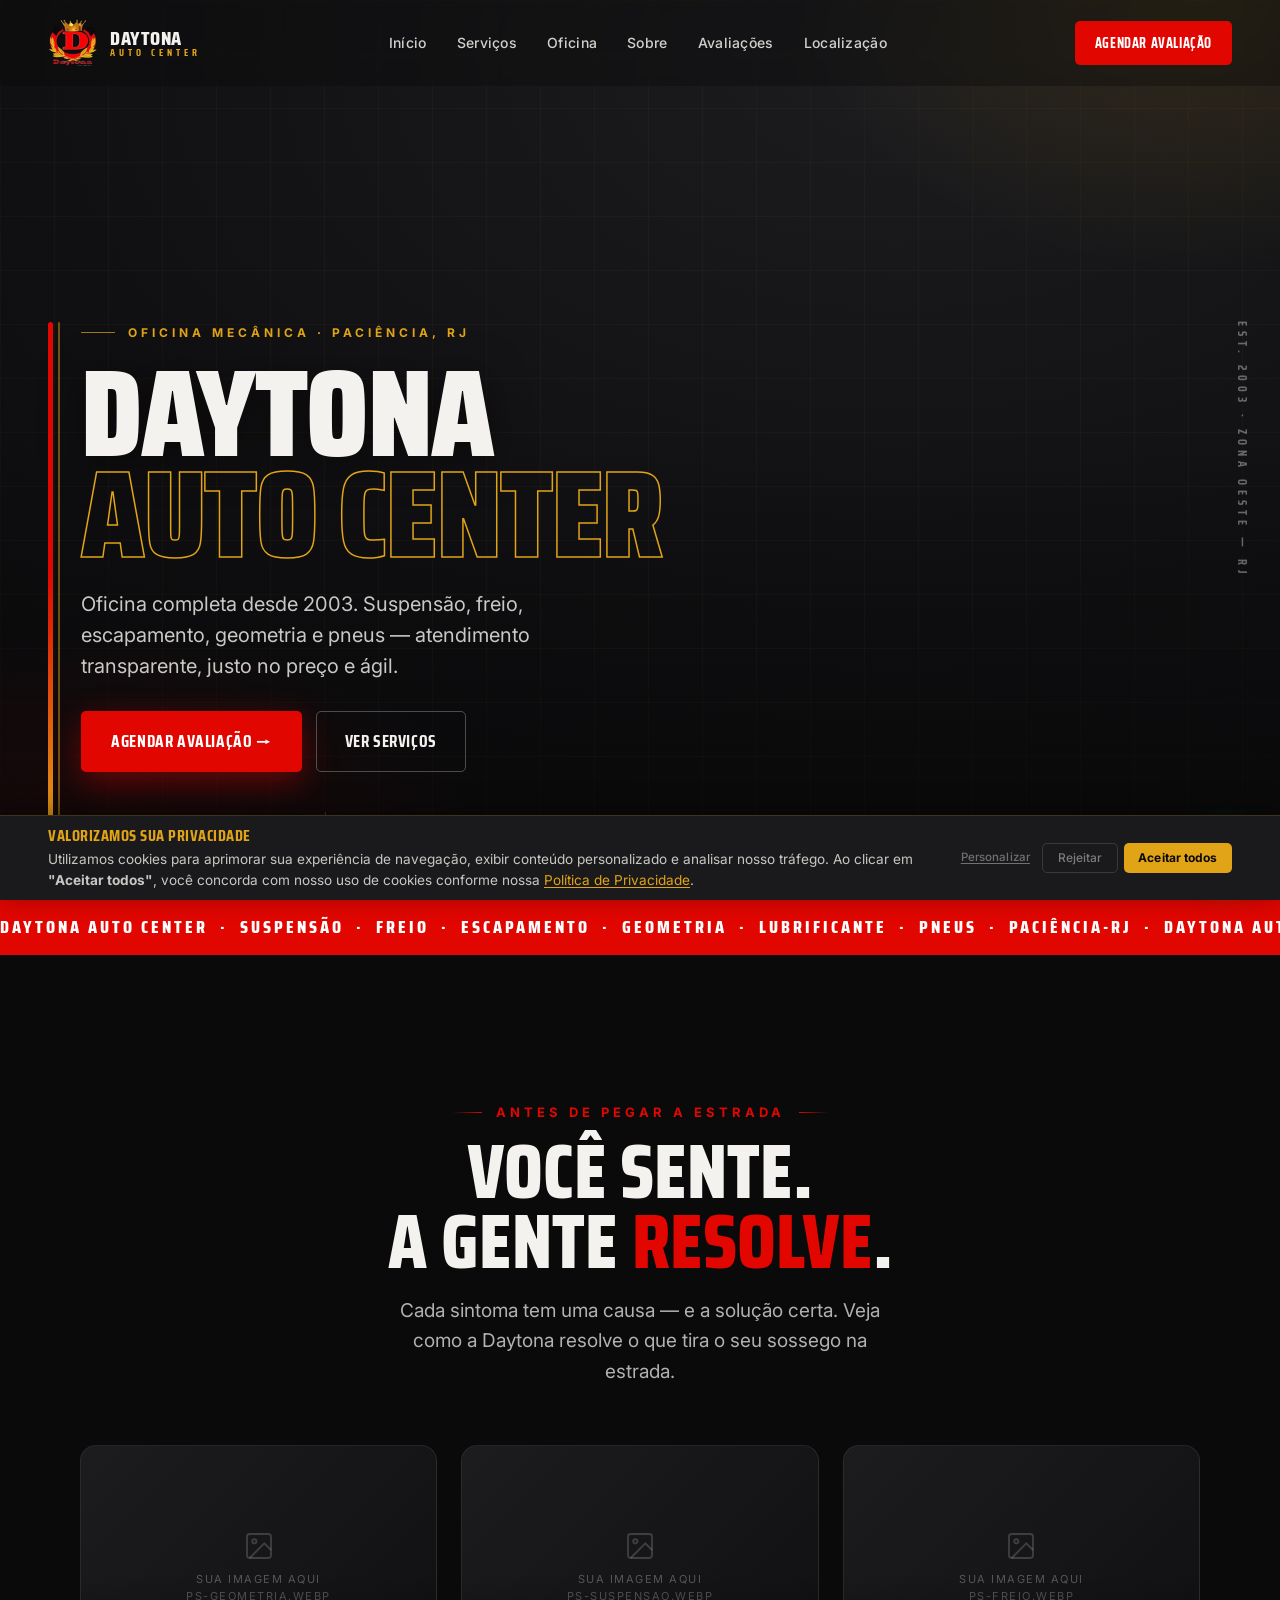
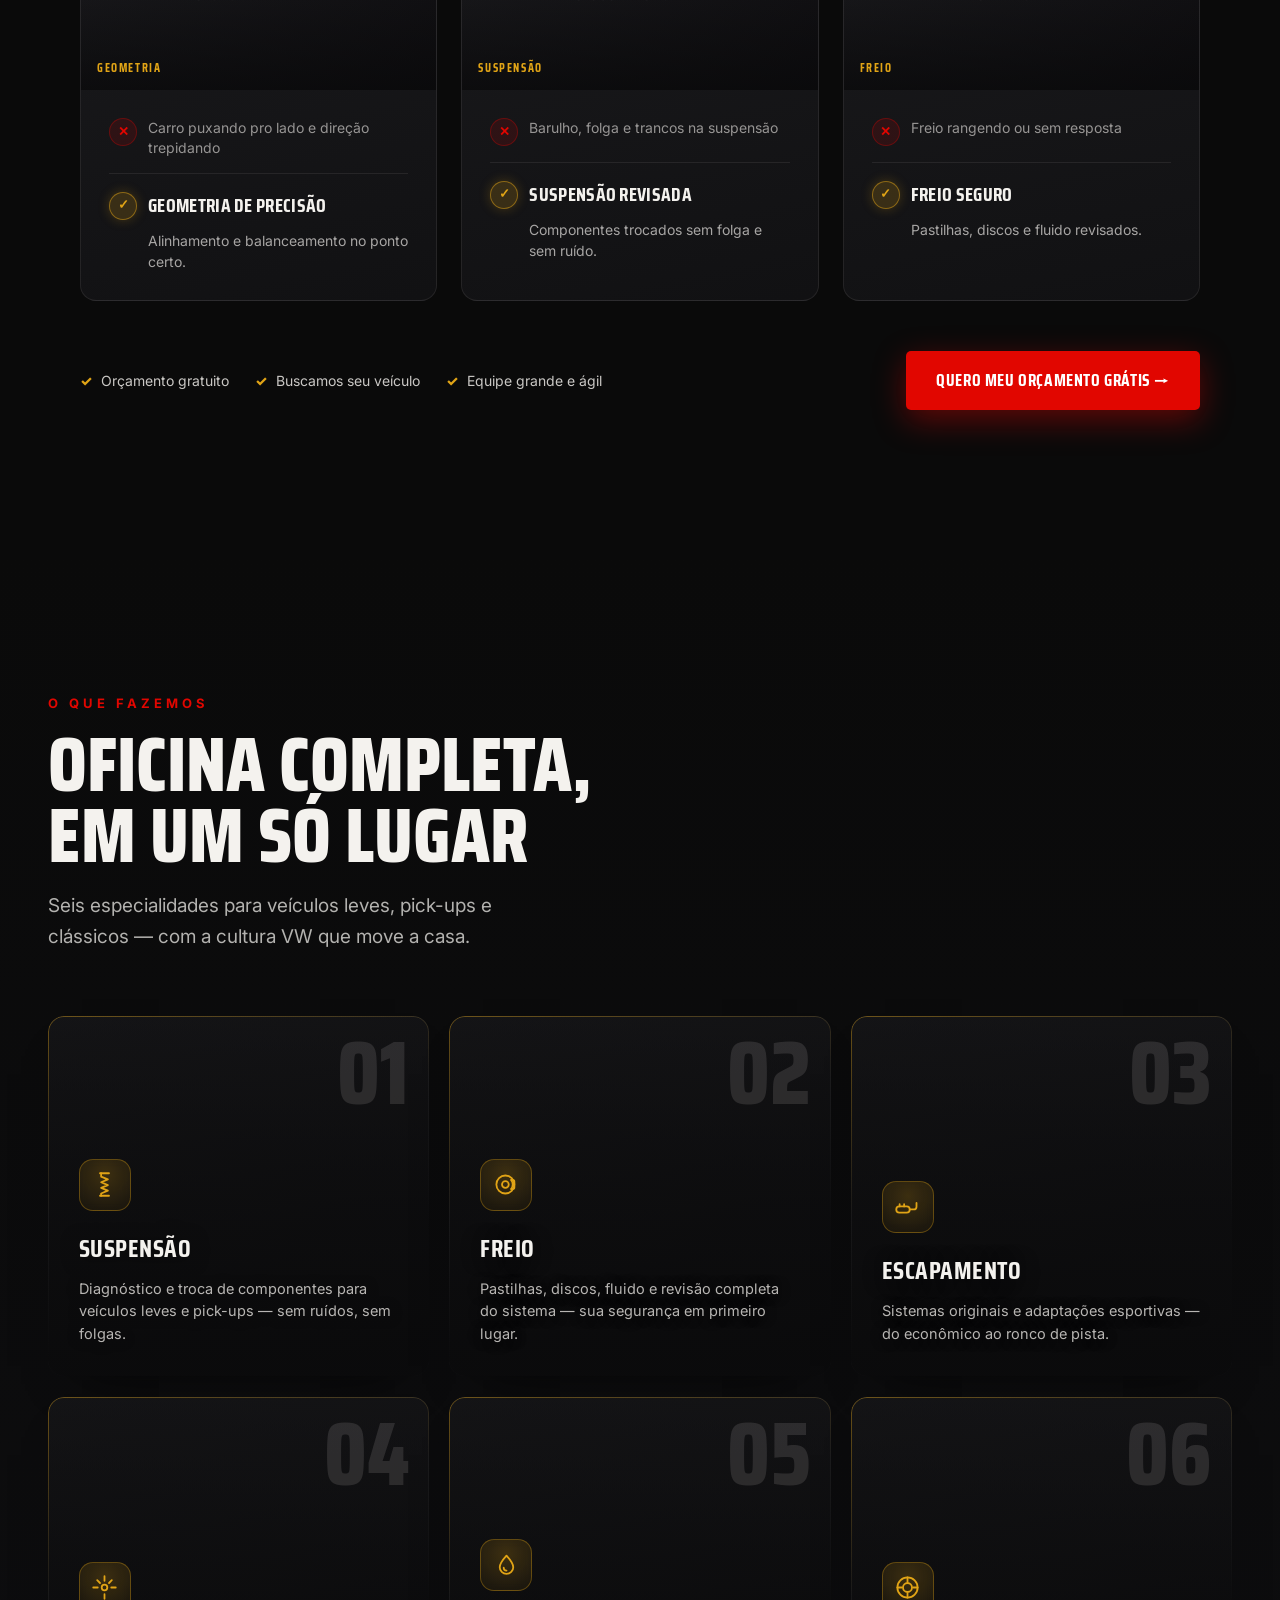
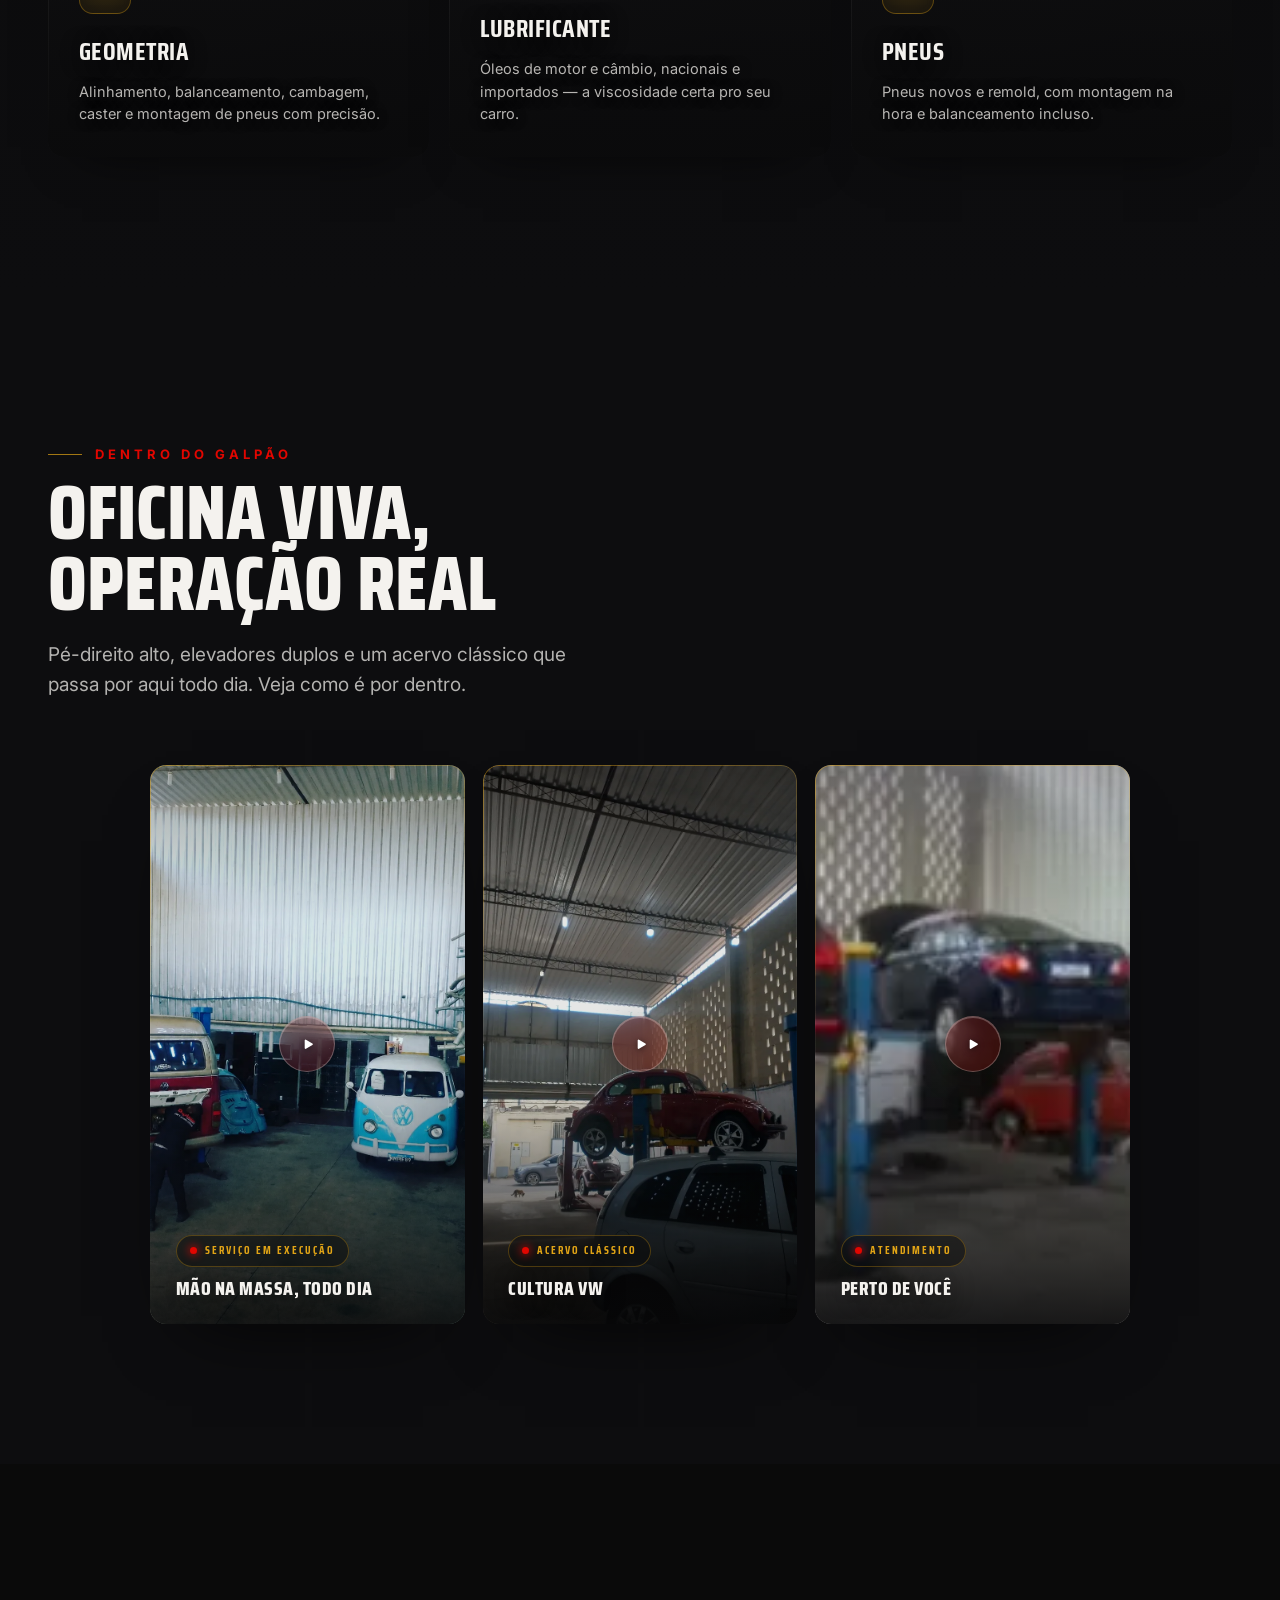
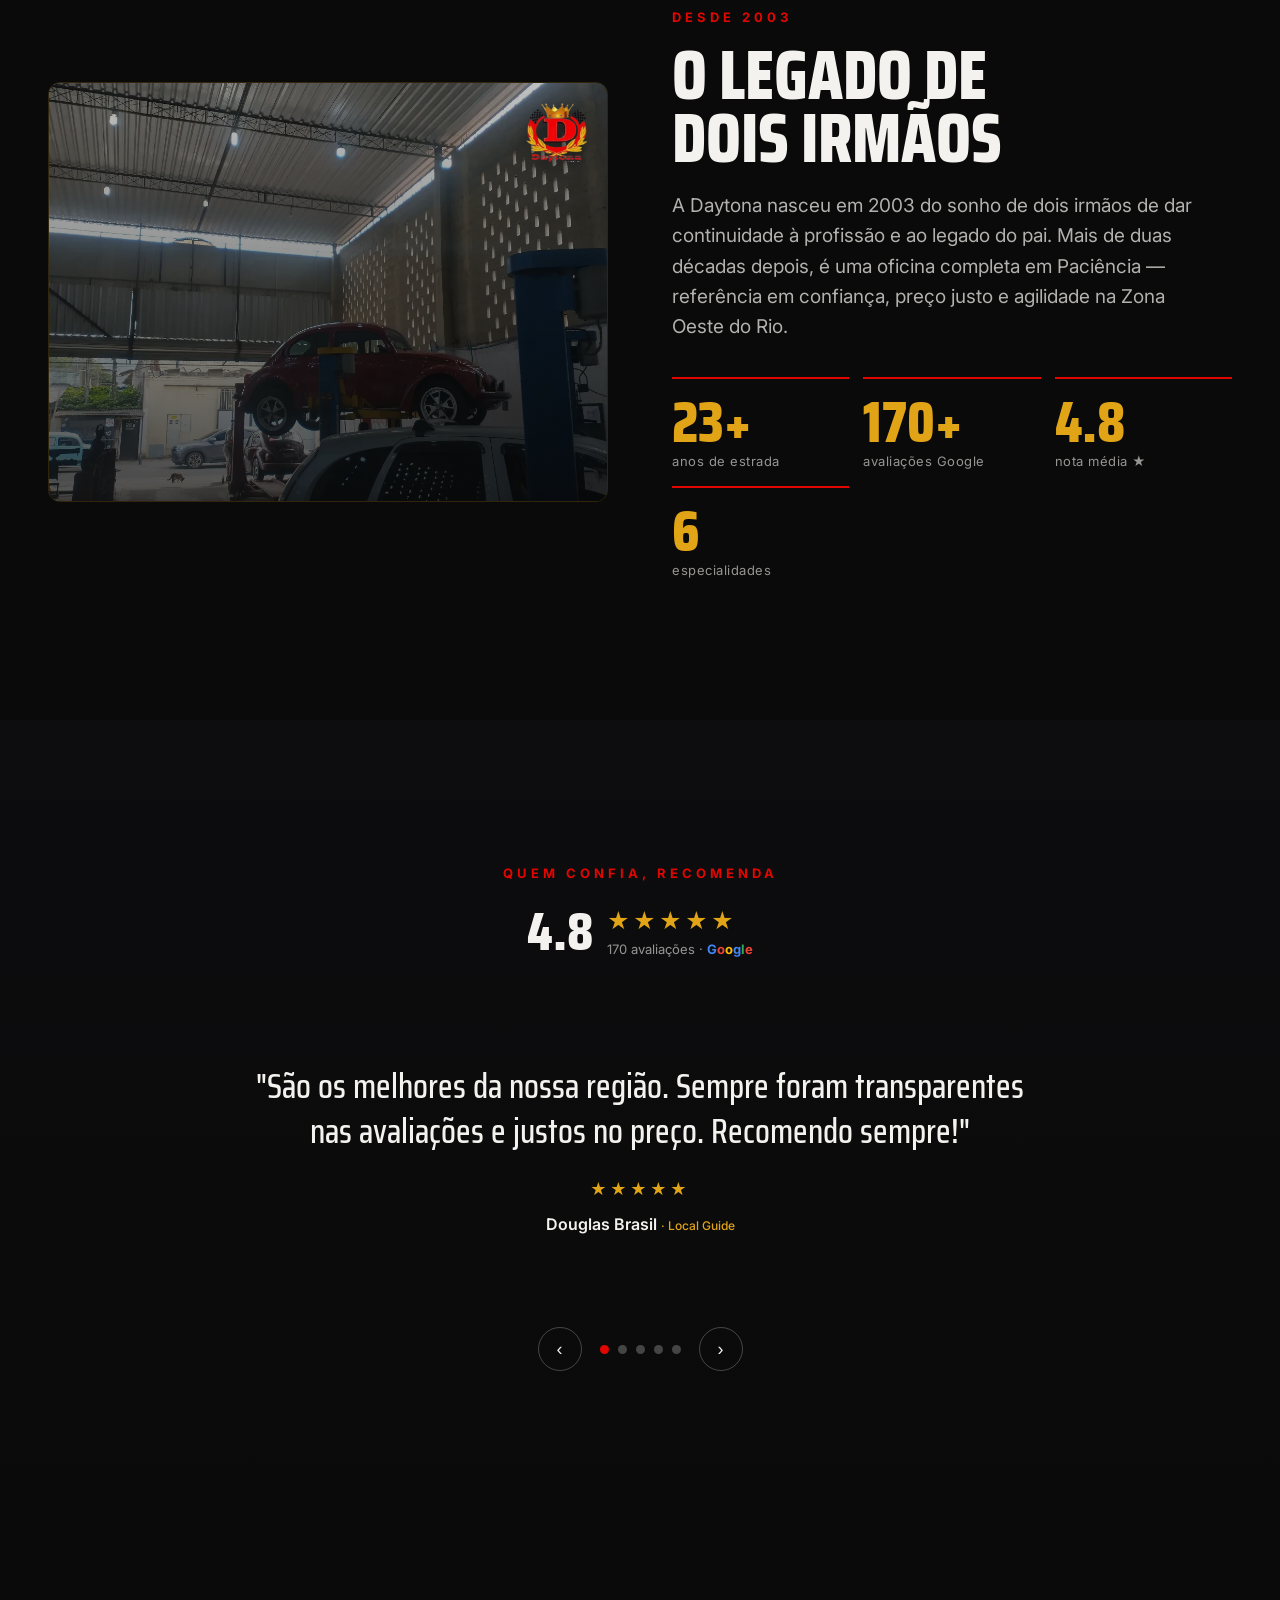
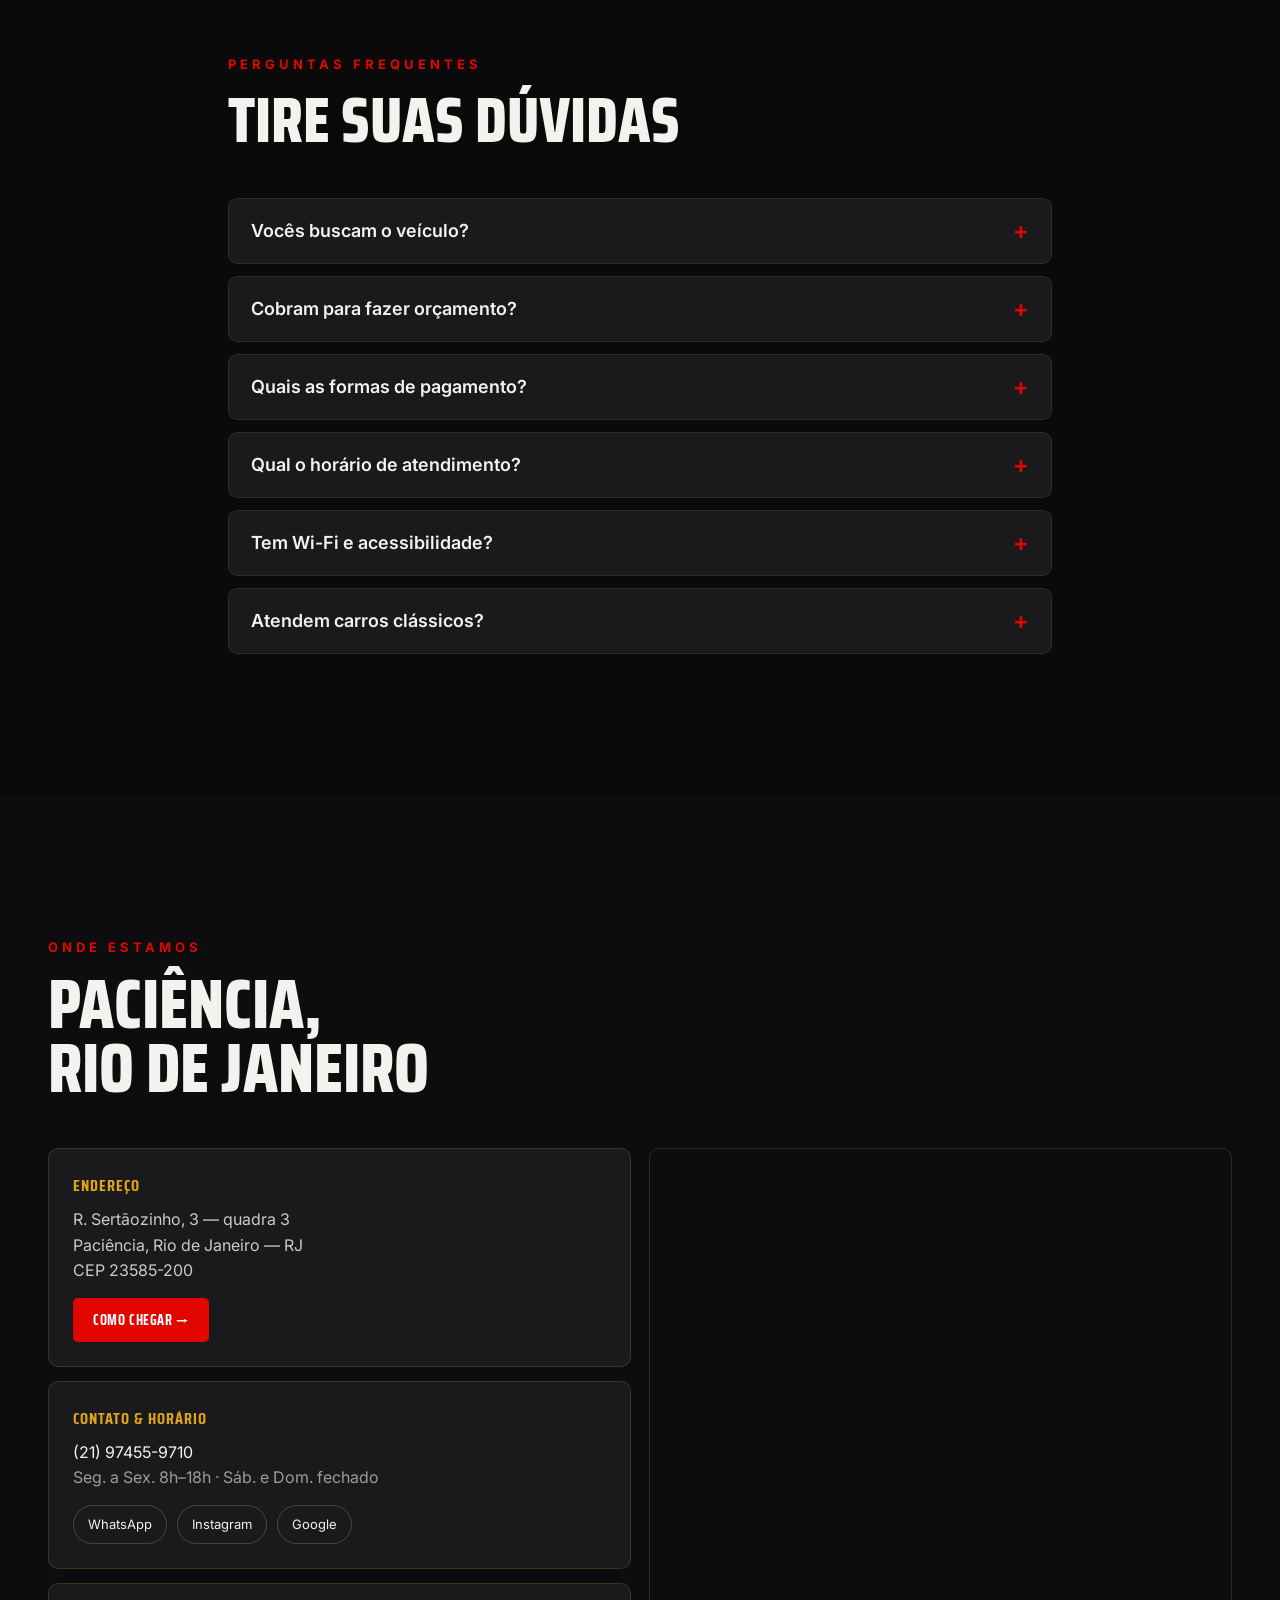
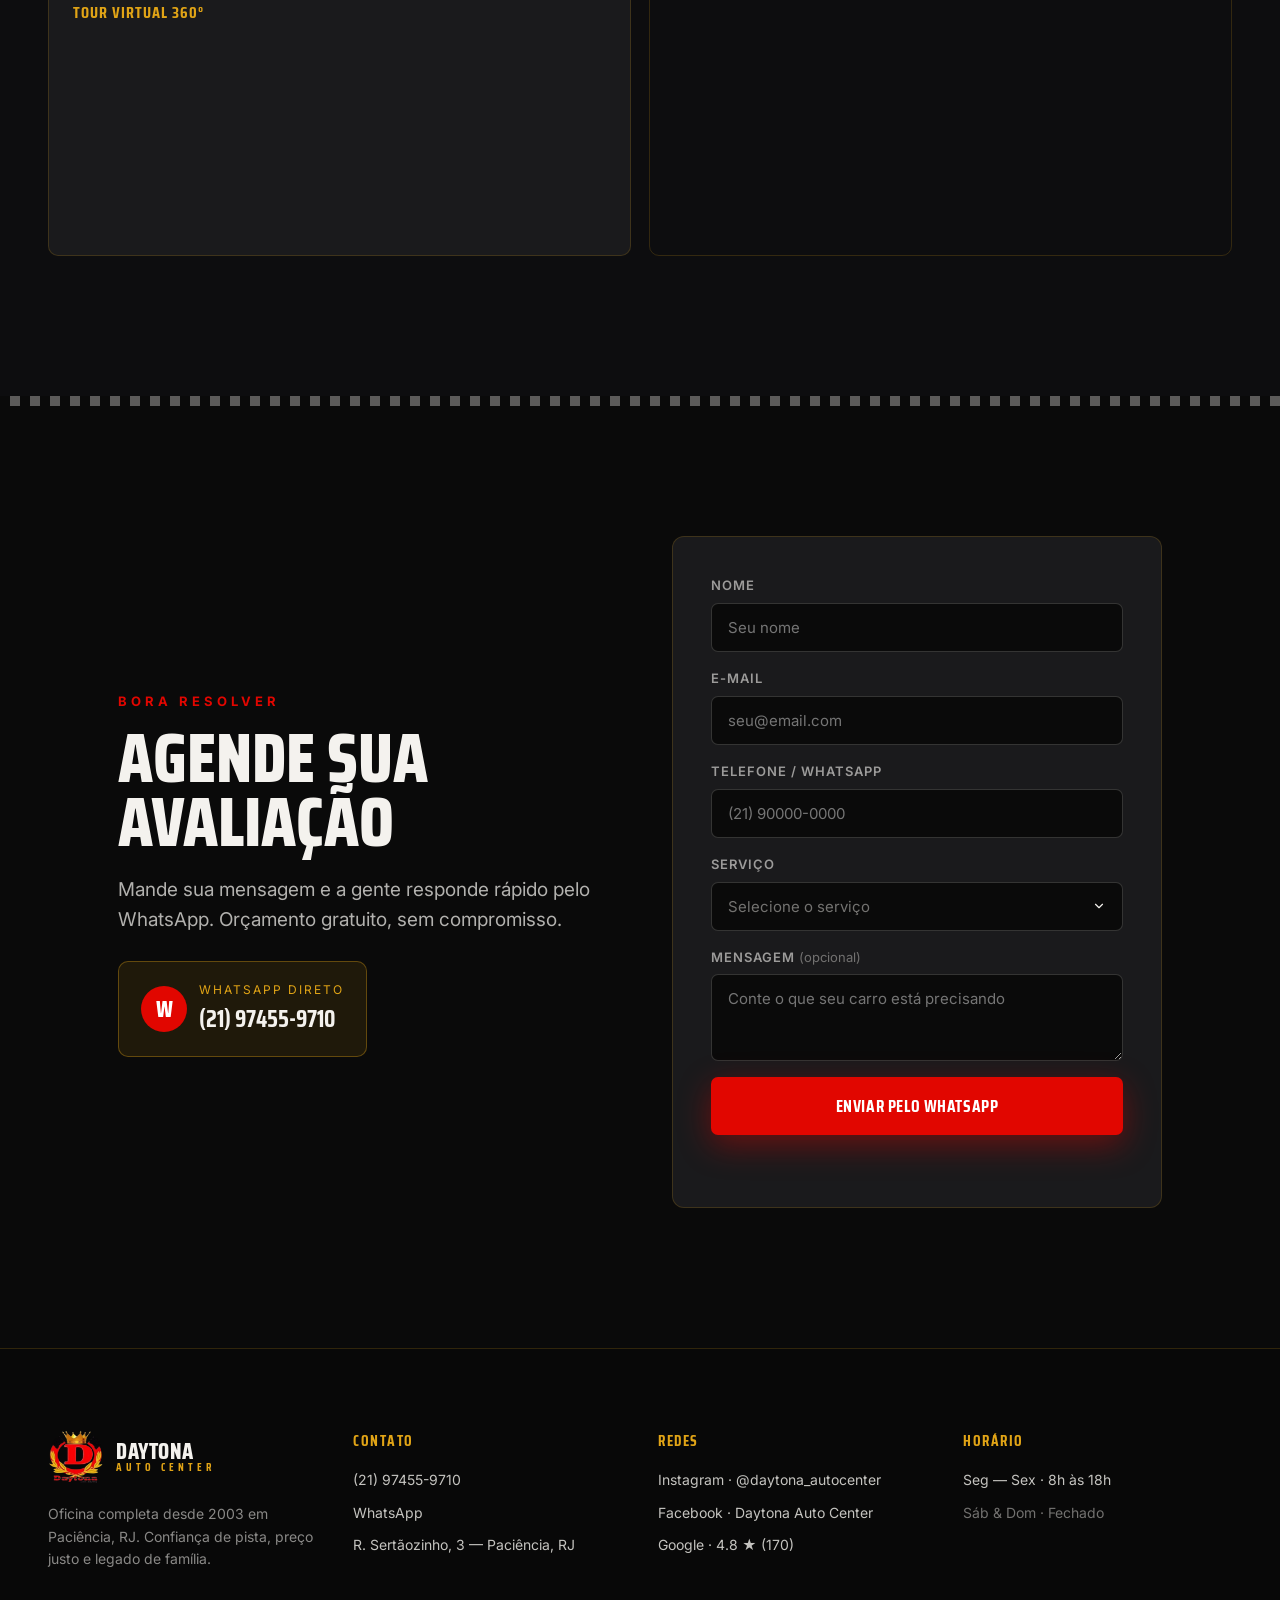
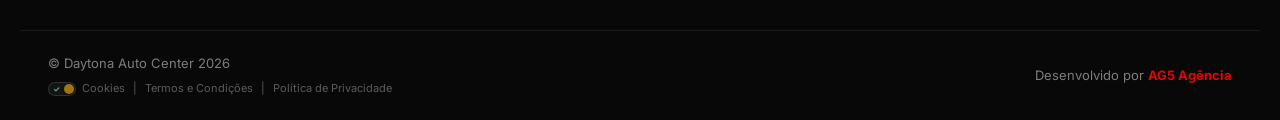
==== commit f135c860: "feat: hero premium, seções Problema & Solução e Serviços, galpão com vídeos interativos - Hero: fund" ====
--- a/index.html
+++ b/index.html
@@ -43,20 +43,15 @@
   <!-- ================= HERO ================= -->
   <section id="hero" class="hero">
     <span id="topo" style="position:absolute;top:0;"></span>
-    <video autoplay muted loop playsinline poster="Assets/daytona-oficina-elevadores-carros-classicos.webp" class="hero__video">
-      <source src="Assets/daytona-video-oficina-elevadores.mp4" type="video/mp4"/>
-    </video>
-    <div class="hero__overlay"></div>
-    <div class="hero__overlay2"></div>
+    <div class="hero__bg"></div>
+    <div class="hero__grid"></div>
+    <span class="hero__side" aria-hidden="true">Est. 2003 · Zona Oeste — RJ</span>
     <div class="container hero__inner">
       <div class="hero__content">
-        <div class="badge">
-          <span class="badge__dot"></span>
-          <span>Paciência · Rio de Janeiro</span>
-        </div>
+        <span class="hero__eyebrow">Oficina mecânica · Paciência, RJ</span>
         <h1 class="hero__title">
-          <span class="hero__title--mask">Daytona</span>
-          <span>Auto Center</span>
+          <span class="hero__title-1">Daytona</span>
+          <span class="hero__title-2">Auto Center</span>
         </h1>
         <p class="hero__sub">Oficina completa desde 2003. Suspensão, freio, escapamento, geometria e pneus — atendimento transparente, justo no preço e ágil.</p>
         <div class="hero__actions">
@@ -73,28 +68,6 @@
     <div class="flag-strip"></div>
   </section>
 
-  <!-- ================= PHOTO MARQUEE ================= -->
-  <section class="marquee-section">
-    <div class="marquee">
-      <div class="marquee__track" data-mq>
-        <div class="marquee__group">
-          <img src="Assets/daytona-oficina-elevadores-carros-classicos.webp" alt="Interior da oficina Daytona Auto Center com elevadores automotivos e Fusca clássico" style="width:330px;"/>
-          <img src="Assets/daytona-galpao-kombis-vw-classicas.webp" alt="Galpão da Daytona com Kombis VW clássicas em manutenção" style="width:280px;"/>
-          <img src="Assets/daytona-fusca-elevador-servico-mecanico.webp" alt="Fusca vermelho clássico elevado em elevador automotivo na Daytona" style="width:380px;"/>
-          <img src="Assets/daytona-galpao-kombis-vw-classicas.webp" alt="Galpão da oficina Daytona com veículos VW clássicos" style="width:300px;object-position:center 30%;"/>
-          <img src="Assets/daytona-oficina-elevadores-carros-classicos.webp" alt="Oficina Daytona Auto Center com elevadores e carros em serviço" style="width:340px;object-position:right;"/>
-        </div>
-        <div class="marquee__group" aria-hidden="true">
-          <img src="Assets/daytona-oficina-elevadores-carros-classicos.webp" alt="" style="width:330px;"/>
-          <img src="Assets/daytona-galpao-kombis-vw-classicas.webp" alt="" style="width:280px;"/>
-          <img src="Assets/daytona-fusca-elevador-servico-mecanico.webp" alt="" style="width:380px;"/>
-          <img src="Assets/daytona-galpao-kombis-vw-classicas.webp" alt="" style="width:300px;object-position:center 30%;"/>
-          <img src="Assets/daytona-oficina-elevadores-carros-classicos.webp" alt="" style="width:340px;object-position:right;"/>
-        </div>
-      </div>
-    </div>
-  </section>
-
   <!-- ================= TEXT MARQUEE BAR ================= -->
   <div class="ticker">
     <div class="ticker__track">
@@ -103,22 +76,76 @@
     </div>
   </div>
 
-  <!-- ================= IMPACTO ================= -->
-  <section id="impacto" class="section">
-    <div class="container impact">
-      <div class="reveal">
+  <!-- ================= PROBLEMA & SOLUÇÃO (mapa dor → solução) ================= -->
+  <section id="impacto" class="section ps">
+    <div class="container">
+      <div class="ps__head reveal">
         <span class="eyebrow">Antes de pegar a estrada</span>
-        <h2 class="h2">Carro puxando<br/>pro lado? <span class="accent">Barulho</span><br/>na suspensão?</h2>
-        <p class="lead">Pequenos sinais viram problemas caros. Faça uma revisão completa numa oficina que avalia com transparência — e cobra um preço justo.</p>
-      </div>
-      <div class="reveal impact__solution" data-delay="120">
-        <h3 class="card__title">A solução Daytona</h3>
-        <div class="checks">
-          <div class="check-item"><span class="check-item__icon">✓</span><div><strong>Orçamento gratuito</strong><span>Sem compromisso e sem surpresas na conta.</span></div></div>
-          <div class="check-item"><span class="check-item__icon">✓</span><div><strong>Buscamos seu veículo</strong><span>Disponibilidade para buscar o carro até você.</span></div></div>
-          <div class="check-item"><span class="check-item__icon">✓</span><div><strong>Equipe grande e ágil</strong><span>Mais mãos qualificadas, serviço entregue rápido.</span></div></div>
-        </div>
-        <a href="https://wa.me/5521974559710?text=Ol%C3%A1%2C%20vim%20atrav%C3%A9s%20do%20site%20e%20gostaria%20de%20um%20or%C3%A7amento%20gratuito." target="_blank" rel="noopener" class="btn btn--primary btn--sm" style="margin-top:26px;">Quero meu orçamento grátis</a>
+        <h2 class="h2">Você sente.<br/>A gente <span class="accent">resolve</span>.</h2>
+        <p class="lead">Cada sintoma tem uma causa — e a solução certa. Veja como a Daytona resolve o que tira o seu sossego na estrada.</p>
+      </div>
+
+      <div class="ps__grid">
+        <!-- Card 1 -->
+        <article class="ps-card reveal">
+          <div class="ps-card__media">
+            <!-- Troque o src pela sua foto (mesmo nome) e ela aparece automaticamente -->
+            <img src="Assets/ps-geometria.webp" alt="Geometria e balanceamento na Daytona Auto Center" loading="lazy" onerror="this.style.display='none'">
+            <div class="ps-card__hint">
+              <svg viewBox="0 0 24 24" fill="none" stroke="currentColor" stroke-width="1.4" aria-hidden="true"><rect x="3" y="3" width="18" height="18" rx="2"/><circle cx="8.5" cy="8.5" r="1.6"/><path d="M21 15l-5-5L5 21"/></svg>
+              <span>Sua imagem aqui<br/>ps-geometria.webp</span>
+            </div>
+            <span class="ps-card__badge">Geometria</span>
+          </div>
+          <div class="ps-card__body">
+            <p class="ps-card__problem"><span class="ps__ico ps__ico--x" aria-hidden="true">✕</span>Carro puxando pro lado e direção trepidando</p>
+            <h3 class="ps-card__title"><span class="ps__ico ps__ico--check" aria-hidden="true">✓</span>Geometria de precisão</h3>
+            <p class="ps-card__desc">Alinhamento e balanceamento no ponto certo.</p>
+          </div>
+        </article>
+
+        <!-- Card 2 -->
+        <article class="ps-card reveal" data-delay="80">
+          <div class="ps-card__media">
+            <img src="Assets/ps-suspensao.webp" alt="Revisão de suspensão na Daytona Auto Center" loading="lazy" onerror="this.style.display='none'">
+            <div class="ps-card__hint">
+              <svg viewBox="0 0 24 24" fill="none" stroke="currentColor" stroke-width="1.4" aria-hidden="true"><rect x="3" y="3" width="18" height="18" rx="2"/><circle cx="8.5" cy="8.5" r="1.6"/><path d="M21 15l-5-5L5 21"/></svg>
+              <span>Sua imagem aqui<br/>ps-suspensao.webp</span>
+            </div>
+            <span class="ps-card__badge">Suspensão</span>
+          </div>
+          <div class="ps-card__body">
+            <p class="ps-card__problem"><span class="ps__ico ps__ico--x" aria-hidden="true">✕</span>Barulho, folga e trancos na suspensão</p>
+            <h3 class="ps-card__title"><span class="ps__ico ps__ico--check" aria-hidden="true">✓</span>Suspensão revisada</h3>
+            <p class="ps-card__desc">Componentes trocados sem folga e sem ruído.</p>
+          </div>
+        </article>
+
+        <!-- Card 3 -->
+        <article class="ps-card reveal" data-delay="160">
+          <div class="ps-card__media">
+            <img src="Assets/ps-freio.webp" alt="Revisão de freio na Daytona Auto Center" loading="lazy" onerror="this.style.display='none'">
+            <div class="ps-card__hint">
+              <svg viewBox="0 0 24 24" fill="none" stroke="currentColor" stroke-width="1.4" aria-hidden="true"><rect x="3" y="3" width="18" height="18" rx="2"/><circle cx="8.5" cy="8.5" r="1.6"/><path d="M21 15l-5-5L5 21"/></svg>
+              <span>Sua imagem aqui<br/>ps-freio.webp</span>
+            </div>
+            <span class="ps-card__badge">Freio</span>
+          </div>
+          <div class="ps-card__body">
+            <p class="ps-card__problem"><span class="ps__ico ps__ico--x" aria-hidden="true">✕</span>Freio rangendo ou sem resposta</p>
+            <h3 class="ps-card__title"><span class="ps__ico ps__ico--check" aria-hidden="true">✓</span>Freio seguro</h3>
+            <p class="ps-card__desc">Pastilhas, discos e fluido revisados.</p>
+          </div>
+        </article>
+      </div>
+
+      <div class="ps__foot reveal">
+        <div class="ps__trust">
+          <span><i>✓</i>Orçamento gratuito</span>
+          <span><i>✓</i>Buscamos seu veículo</span>
+          <span><i>✓</i>Equipe grande e ágil</span>
+        </div>
+        <a href="https://wa.me/5521974559710?text=Ol%C3%A1%2C%20vim%20atrav%C3%A9s%20do%20site%20e%20gostaria%20de%20um%20or%C3%A7amento%20gratuito." target="_blank" rel="noopener" class="btn btn--primary ps__cta">Quero meu orçamento grátis →</a>
       </div>
     </div>
   </section>
@@ -133,32 +160,62 @@
       </div>
       <div class="services__grid">
         <article class="reveal service-card">
+          <img class="service-card__bg" src="Assets/servico-suspensao.webp" alt="" loading="lazy" onerror="this.style.display='none'">
+          <span class="service-card__shade" aria-hidden="true"></span>
           <span class="service-card__num">01</span>
+          <div class="service-card__icon" aria-hidden="true">
+            <svg viewBox="0 0 24 24" fill="none" stroke="currentColor" stroke-width="1.6" stroke-linecap="round" stroke-linejoin="round"><path d="M8 2h8M8 22h8"/><path d="M9 2v3l6 2.5L9 10l6 2.5L9 15l6 2.5L9 20v2"/></svg>
+          </div>
           <h3 class="service-card__title">Suspensão</h3>
           <p class="service-card__desc">Diagnóstico e troca de componentes para veículos leves e pick-ups — sem ruídos, sem folgas.</p>
         </article>
         <article class="reveal service-card" data-delay="80">
+          <img class="service-card__bg" src="Assets/servico-freio.webp" alt="" loading="lazy" onerror="this.style.display='none'">
+          <span class="service-card__shade" aria-hidden="true"></span>
           <span class="service-card__num">02</span>
+          <div class="service-card__icon" aria-hidden="true">
+            <svg viewBox="0 0 24 24" fill="none" stroke="currentColor" stroke-width="1.6" stroke-linecap="round" stroke-linejoin="round"><circle cx="11" cy="12" r="8"/><circle cx="11" cy="12" r="3"/><path d="M19 9.5v5a1.5 1.5 0 0 1-1.5 1.5H16a6 6 0 0 0 0-8h1.5A1.5 1.5 0 0 1 19 9.5Z"/></svg>
+          </div>
           <h3 class="service-card__title">Freio</h3>
           <p class="service-card__desc">Pastilhas, discos, fluido e revisão completa do sistema — sua segurança em primeiro lugar.</p>
         </article>
         <article class="reveal service-card" data-delay="160">
+          <img class="service-card__bg" src="Assets/servico-escapamento.webp" alt="" loading="lazy" onerror="this.style.display='none'">
+          <span class="service-card__shade" aria-hidden="true"></span>
           <span class="service-card__num">03</span>
+          <div class="service-card__icon" aria-hidden="true">
+            <svg viewBox="0 0 24 24" fill="none" stroke="currentColor" stroke-width="1.6" stroke-linecap="round" stroke-linejoin="round"><rect x="2" y="11" width="12" height="5.5" rx="2.75"/><path d="M14 13.75h3.5a2.5 2.5 0 0 0 2.5-2.5V8"/><path d="M5 11V9M9 11V9"/></svg>
+          </div>
           <h3 class="service-card__title">Escapamento</h3>
           <p class="service-card__desc">Sistemas originais e adaptações esportivas — do econômico ao ronco de pista.</p>
         </article>
         <article class="reveal service-card">
+          <img class="service-card__bg" src="Assets/servico-geometria.webp" alt="" loading="lazy" onerror="this.style.display='none'">
+          <span class="service-card__shade" aria-hidden="true"></span>
           <span class="service-card__num">04</span>
+          <div class="service-card__icon" aria-hidden="true">
+            <svg viewBox="0 0 24 24" fill="none" stroke="currentColor" stroke-width="1.6" stroke-linecap="round" stroke-linejoin="round"><circle cx="12" cy="12" r="2.5"/><path d="M12 2v4M12 18v4M2 12h4M18 12h4"/><path d="M5.5 5.5l2.5 2.5M18.5 5.5l-2.5 2.5"/></svg>
+          </div>
           <h3 class="service-card__title">Geometria</h3>
           <p class="service-card__desc">Alinhamento, balanceamento, cambagem, caster e montagem de pneus com precisão.</p>
         </article>
         <article class="reveal service-card" data-delay="80">
+          <img class="service-card__bg" src="Assets/servico-lubrificante.webp" alt="" loading="lazy" onerror="this.style.display='none'">
+          <span class="service-card__shade" aria-hidden="true"></span>
           <span class="service-card__num">05</span>
+          <div class="service-card__icon" aria-hidden="true">
+            <svg viewBox="0 0 24 24" fill="none" stroke="currentColor" stroke-width="1.6" stroke-linecap="round" stroke-linejoin="round"><path d="M12 3.2s6 6.6 6 10.3a6 6 0 0 1-12 0C6 9.8 12 3.2 12 3.2Z"/><path d="M9.5 14a2.5 2.5 0 0 0 2.5 2.5"/></svg>
+          </div>
           <h3 class="service-card__title">Lubrificante</h3>
           <p class="service-card__desc">Óleos de motor e câmbio, nacionais e importados — a viscosidade certa pro seu carro.</p>
         </article>
         <article class="reveal service-card" data-delay="160">
+          <img class="service-card__bg" src="Assets/servico-pneus.webp" alt="" loading="lazy" onerror="this.style.display='none'">
+          <span class="service-card__shade" aria-hidden="true"></span>
           <span class="service-card__num">06</span>
+          <div class="service-card__icon" aria-hidden="true">
+            <svg viewBox="0 0 24 24" fill="none" stroke="currentColor" stroke-width="1.6" stroke-linecap="round" stroke-linejoin="round"><circle cx="12" cy="12" r="9"/><circle cx="12" cy="12" r="4"/><path d="M12 3v4M12 17v4M3 12h4M17 12h4"/></svg>
+          </div>
           <h3 class="service-card__title">Pneus</h3>
           <p class="service-card__desc">Pneus novos e remold, com montagem na hora e balanceamento incluso.</p>
         </article>
@@ -167,27 +224,83 @@
   </section>
 
   <!-- ================= OFICINA ================= -->
-  <section id="oficina" class="section" style="background:#0d0d0f;">
+  <section id="oficina" class="section galpao" style="background:#0d0d0f;">
     <div class="container">
-      <div class="reveal section__head">
+      <div class="reveal section__head galpao__head">
         <span class="eyebrow">Dentro do galpão</span>
         <h2 class="h2">Oficina viva,<br/>operação real</h2>
         <p class="lead">Pé-direito alto, elevadores duplos e um acervo clássico que passa por aqui todo dia. Veja como é por dentro.</p>
       </div>
-      <div class="gallery">
-        <div class="reveal gallery__item">
-          <video autoplay muted loop playsinline poster="Assets/daytona-galpao-kombis-vw-classicas.webp">
+      <div class="galpao__grid">
+        <figure class="reveal galpao__item">
+          <video muted loop playsinline preload="metadata" poster="Assets/daytona-galpao-kombis-vw-classicas.webp">
             <source src="Assets/daytona-video-servico-execucao.mp4" type="video/mp4"/>
           </video>
-          <div class="gallery__shade"></div>
-          <div class="gallery__tag"><span class="badge__dot"></span><span>Serviço em execução</span></div>
-        </div>
-        <div class="reveal gallery__item" data-delay="100">
-          <img src="Assets/daytona-oficina-elevadores-carros-classicos.webp" alt="Interior da oficina Daytona Auto Center com elevadores automotivos e Fusca clássico em manutenção – Paciência RJ"/>
-        </div>
-        <div class="reveal gallery__item" data-delay="200">
-          <img src="Assets/daytona-galpao-kombis-vw-classicas.webp" alt="Galpão da Daytona Auto Center com Kombis VW clássicas em manutenção e rack de escapamentos – oficina em Paciência RJ"/>
-        </div>
+          <div class="galpao__overlay" aria-hidden="true"></div>
+          <div class="galpao__controls">
+            <button class="galpao__ctrl galpao__sound" type="button" aria-label="Ativar som" aria-pressed="false">
+              <svg class="ico-off" viewBox="0 0 24 24" fill="none" stroke="currentColor" stroke-width="1.7" stroke-linecap="round" stroke-linejoin="round"><path d="M11 5 6 9H2v6h4l5 4V5Z"/><path d="m22 9-6 6M16 9l6 6"/></svg>
+              <svg class="ico-on" viewBox="0 0 24 24" fill="none" stroke="currentColor" stroke-width="1.7" stroke-linecap="round" stroke-linejoin="round"><path d="M11 5 6 9H2v6h4l5 4V5Z"/><path d="M15.5 8.5a5 5 0 0 1 0 7M18.5 5.5a9 9 0 0 1 0 13"/></svg>
+            </button>
+            <button class="galpao__ctrl galpao__expand" type="button" aria-label="Expandir vídeo">
+              <svg viewBox="0 0 24 24" fill="none" stroke="currentColor" stroke-width="1.7" stroke-linecap="round" stroke-linejoin="round"><path d="M8 3H5a2 2 0 0 0-2 2v3M16 3h3a2 2 0 0 1 2 2v3M8 21H5a2 2 0 0 1-2-2v-3M16 21h3a2 2 0 0 0 2-2v-3"/></svg>
+            </button>
+          </div>
+          <button class="galpao__playbig" type="button" aria-label="Reproduzir vídeo">
+            <svg class="ico-play" viewBox="0 0 24 24" fill="currentColor" aria-hidden="true"><path d="M9 7.5v9a1 1 0 0 0 1.5.87l7.5-4.5a1 1 0 0 0 0-1.74l-7.5-4.5A1 1 0 0 0 9 7.5Z"/></svg>
+            <svg class="ico-pause" viewBox="0 0 24 24" fill="currentColor" aria-hidden="true"><rect x="6.5" y="5" width="3.6" height="14" rx="1.2"/><rect x="13.9" y="5" width="3.6" height="14" rx="1.2"/></svg>
+          </button>
+          <figcaption class="galpao__cap">
+            <span class="galpao__tag"><span class="galpao__dot"></span>Serviço em execução</span>
+            <span class="galpao__label">Mão na massa, todo dia</span>
+          </figcaption>
+        </figure>
+        <figure class="reveal galpao__item" data-delay="120">
+          <video muted loop playsinline preload="metadata" poster="Assets/daytona-fusca-elevador-servico-mecanico.webp">
+            <source src="Assets/daytona-video-galpao-vw-classicos.mp4" type="video/mp4"/>
+          </video>
+          <div class="galpao__overlay" aria-hidden="true"></div>
+          <div class="galpao__controls">
+            <button class="galpao__ctrl galpao__sound" type="button" aria-label="Ativar som" aria-pressed="false">
+              <svg class="ico-off" viewBox="0 0 24 24" fill="none" stroke="currentColor" stroke-width="1.7" stroke-linecap="round" stroke-linejoin="round"><path d="M11 5 6 9H2v6h4l5 4V5Z"/><path d="m22 9-6 6M16 9l6 6"/></svg>
+              <svg class="ico-on" viewBox="0 0 24 24" fill="none" stroke="currentColor" stroke-width="1.7" stroke-linecap="round" stroke-linejoin="round"><path d="M11 5 6 9H2v6h4l5 4V5Z"/><path d="M15.5 8.5a5 5 0 0 1 0 7M18.5 5.5a9 9 0 0 1 0 13"/></svg>
+            </button>
+            <button class="galpao__ctrl galpao__expand" type="button" aria-label="Expandir vídeo">
+              <svg viewBox="0 0 24 24" fill="none" stroke="currentColor" stroke-width="1.7" stroke-linecap="round" stroke-linejoin="round"><path d="M8 3H5a2 2 0 0 0-2 2v3M16 3h3a2 2 0 0 1 2 2v3M8 21H5a2 2 0 0 1-2-2v-3M16 21h3a2 2 0 0 0 2-2v-3"/></svg>
+            </button>
+          </div>
+          <button class="galpao__playbig" type="button" aria-label="Reproduzir vídeo">
+            <svg class="ico-play" viewBox="0 0 24 24" fill="currentColor" aria-hidden="true"><path d="M9 7.5v9a1 1 0 0 0 1.5.87l7.5-4.5a1 1 0 0 0 0-1.74l-7.5-4.5A1 1 0 0 0 9 7.5Z"/></svg>
+            <svg class="ico-pause" viewBox="0 0 24 24" fill="currentColor" aria-hidden="true"><rect x="6.5" y="5" width="3.6" height="14" rx="1.2"/><rect x="13.9" y="5" width="3.6" height="14" rx="1.2"/></svg>
+          </button>
+          <figcaption class="galpao__cap">
+            <span class="galpao__tag"><span class="galpao__dot"></span>Acervo clássico</span>
+            <span class="galpao__label">Cultura VW</span>
+          </figcaption>
+        </figure>
+        <figure class="reveal galpao__item" data-delay="200">
+          <video muted loop playsinline preload="metadata" poster="Assets/daytona-oficina-elevadores-carros-classicos.webp">
+            <source src="Assets/daytona-video-atendimento-oficina.mp4" type="video/mp4"/>
+          </video>
+          <div class="galpao__overlay" aria-hidden="true"></div>
+          <div class="galpao__controls">
+            <button class="galpao__ctrl galpao__sound" type="button" aria-label="Ativar som" aria-pressed="false">
+              <svg class="ico-off" viewBox="0 0 24 24" fill="none" stroke="currentColor" stroke-width="1.7" stroke-linecap="round" stroke-linejoin="round"><path d="M11 5 6 9H2v6h4l5 4V5Z"/><path d="m22 9-6 6M16 9l6 6"/></svg>
+              <svg class="ico-on" viewBox="0 0 24 24" fill="none" stroke="currentColor" stroke-width="1.7" stroke-linecap="round" stroke-linejoin="round"><path d="M11 5 6 9H2v6h4l5 4V5Z"/><path d="M15.5 8.5a5 5 0 0 1 0 7M18.5 5.5a9 9 0 0 1 0 13"/></svg>
+            </button>
+            <button class="galpao__ctrl galpao__expand" type="button" aria-label="Expandir vídeo">
+              <svg viewBox="0 0 24 24" fill="none" stroke="currentColor" stroke-width="1.7" stroke-linecap="round" stroke-linejoin="round"><path d="M8 3H5a2 2 0 0 0-2 2v3M16 3h3a2 2 0 0 1 2 2v3M8 21H5a2 2 0 0 1-2-2v-3M16 21h3a2 2 0 0 0 2-2v-3"/></svg>
+            </button>
+          </div>
+          <button class="galpao__playbig" type="button" aria-label="Reproduzir vídeo">
+            <svg class="ico-play" viewBox="0 0 24 24" fill="currentColor" aria-hidden="true"><path d="M9 7.5v9a1 1 0 0 0 1.5.87l7.5-4.5a1 1 0 0 0 0-1.74l-7.5-4.5A1 1 0 0 0 9 7.5Z"/></svg>
+            <svg class="ico-pause" viewBox="0 0 24 24" fill="currentColor" aria-hidden="true"><rect x="6.5" y="5" width="3.6" height="14" rx="1.2"/><rect x="13.9" y="5" width="3.6" height="14" rx="1.2"/></svg>
+          </button>
+          <figcaption class="galpao__cap">
+            <span class="galpao__tag"><span class="galpao__dot"></span>Atendimento</span>
+            <span class="galpao__label">Perto de você</span>
+          </figcaption>
+        </figure>
       </div>
     </div>
   </section>
@@ -470,6 +583,18 @@
     </div>
   </aside>
 
+  <!-- ================= LIGHTBOX VÍDEO (GALPÃO) ================= -->
+  <div id="galpao-lb" class="galpao-lb" aria-hidden="true" role="dialog" aria-modal="true" aria-label="Vídeo ampliado">
+    <div class="galpao-lb__backdrop"></div>
+    <div class="galpao-lb__stage">
+      <video id="galpao-lb-video" class="galpao-lb__video" controls playsinline></video>
+      <span class="galpao-lb__brand"><span class="galpao__dot"></span><span id="galpao-lb-label">Daytona</span></span>
+      <button class="galpao-lb__close" type="button" aria-label="Fechar vídeo">
+        <svg viewBox="0 0 24 24" fill="none" stroke="currentColor" stroke-width="2" stroke-linecap="round" stroke-linejoin="round" aria-hidden="true"><path d="M18 6 6 18M6 6l12 12"/></svg>
+      </button>
+    </div>
+  </div>
+
   <!-- ================= WHATSAPP PREMIUM ================= -->
   <div class="wa-premium-container">
     <div id="wa-message-bubble" class="wa-bubble">
--- a/style.css
+++ b/style.css
@@ -87,19 +87,21 @@
 
 /* ---------- hero ---------- */
 .hero{position:relative;min-height:100vh;max-height:100vh;display:flex;align-items:flex-end;overflow:hidden}
-.hero__video{position:absolute;inset:0;width:100%;height:100%;object-fit:cover;z-index:0;filter:grayscale(.15) contrast(1.05)}
-.hero__overlay{position:absolute;inset:0;z-index:1;background:linear-gradient(180deg,rgba(10,10,10,.55) 0%,rgba(10,10,10,.35) 35%,rgba(10,10,10,.78) 78%,rgba(10,10,10,.97) 100%)}
-.hero__overlay2{position:absolute;inset:0;z-index:1;background:radial-gradient(120% 80% at 12% 90%,rgba(225,6,0,.30) 0%,rgba(225,6,0,0) 55%)}
-.hero__inner{position:relative;z-index:2;padding-bottom:clamp(36px,5vh,72px)}
-.hero__content{opacity:0;animation:heroIn .85s ease-out .15s forwards}
-.badge{display:inline-flex;align-items:center;gap:10px;margin-bottom:clamp(14px,2vh,22px);padding:7px 14px;border:1px solid rgba(225,164,22,.4);border-radius:40px;background:rgba(10,10,10,.4);backdrop-filter:blur(4px);font-size:12px;letter-spacing:3px;text-transform:uppercase;color:var(--gold);font-weight:600}
-.badge__dot{width:8px;height:8px;border-radius:50%;background:var(--red);animation:pulseDot 1.8s infinite}
-.hero__title{font-family:var(--font-title);font-weight:900;font-size:clamp(48px,8.5vw,120px);line-height:.88;letter-spacing:-1px;text-transform:uppercase}
-.hero__title span{display:block;color:var(--off)}
-.hero__title--mask{background:linear-gradient(100deg,var(--red) 0%,var(--red) 30%,var(--gold) 95%);-webkit-background-clip:text;background-clip:text;-webkit-text-fill-color:transparent;color:transparent}
-.hero__sub{font-size:clamp(16px,1.8vw,21px);max-width:560px;margin-top:clamp(14px,2vh,22px);color:rgba(244,242,238,.82)}
-.hero__actions{display:flex;flex-wrap:wrap;gap:14px;margin-top:clamp(20px,3vh,32px)}
-.hero__stats{display:flex;flex-wrap:wrap;gap:28px;margin-top:clamp(24px,3.5vh,40px);align-items:center;font-size:13px;color:rgba(244,242,238,.6)}
+.hero__bg{position:absolute;inset:0;z-index:0;background:linear-gradient(180deg,transparent 48%,rgba(7,7,8,.7) 100%),radial-gradient(58% 55% at 8% 102%,rgba(225,6,0,.22) 0%,transparent 58%),radial-gradient(52% 50% at 94% 0%,rgba(225,164,22,.13) 0%,transparent 60%),radial-gradient(150% 130% at 70% 8%,#1c1c1f 0%,#101012 46%,#070708 100%)}
+.hero__grid{position:absolute;inset:0;z-index:0;pointer-events:none;background-image:linear-gradient(rgba(225,164,22,.04) 1px,transparent 1px),linear-gradient(90deg,rgba(225,164,22,.04) 1px,transparent 1px);background-size:54px 54px;-webkit-mask-image:radial-gradient(120% 105% at 50% 32%,#000 38%,transparent 86%);mask-image:radial-gradient(120% 105% at 50% 32%,#000 38%,transparent 86%)}
+.hero__side{position:absolute;right:clamp(12px,2.2vw,30px);top:50%;transform:translateY(-50%);writing-mode:vertical-rl;font-family:var(--font-title);font-weight:700;font-size:12px;letter-spacing:5px;text-transform:uppercase;color:rgba(244,242,238,.38);z-index:2}
+.hero__inner{position:relative;z-index:2;padding-bottom:clamp(44px,6vh,88px)}
+.hero__content{position:relative;padding-left:clamp(22px,2.6vw,40px);opacity:0;animation:heroIn .9s ease-out .15s forwards}
+.hero__content::before{content:"";position:absolute;left:0;top:7px;bottom:7px;width:5px;border-radius:3px;background:linear-gradient(180deg,var(--red) 0%,var(--red) 48%,var(--gold) 100%)}
+.hero__content::after{content:"";position:absolute;left:10px;top:7px;bottom:7px;width:2px;border-radius:2px;background:rgba(225,164,22,.45)}
+.hero__eyebrow{display:inline-flex;align-items:center;gap:13px;margin-bottom:clamp(18px,2.4vh,26px);font-size:12px;letter-spacing:4px;text-transform:uppercase;color:var(--gold);font-weight:700}
+.hero__eyebrow::before{content:"";width:34px;height:1px;background:var(--gold);opacity:.7}
+.hero__title{font-family:var(--font-title);font-weight:900;font-size:clamp(54px,9.6vw,148px);line-height:.82;letter-spacing:-1.5px;text-transform:uppercase}
+.hero__title-1{display:block;color:var(--off);text-shadow:0 6px 40px rgba(0,0,0,.5)}
+.hero__title-2{display:block;color:transparent;-webkit-text-stroke:1.5px var(--gold)}
+.hero__sub{font-size:clamp(16px,1.7vw,20px);max-width:540px;margin-top:clamp(20px,2.6vh,28px);color:rgba(244,242,238,.82);line-height:1.55}
+.hero__actions{display:flex;flex-wrap:wrap;gap:14px;margin-top:clamp(24px,3.2vh,34px)}
+.hero__stats{display:flex;flex-wrap:wrap;gap:26px;margin-top:clamp(26px,3.6vh,42px);align-items:center;font-size:13px;color:rgba(244,242,238,.62)}
 .hero__stats strong{color:var(--off)}
 .hero__rating{display:flex;align-items:center;gap:9px}
 .hero__rating-num{font-family:var(--font-title);font-weight:800;font-size:26px;color:var(--gold)}
@@ -109,43 +111,120 @@
 .flag-strip{position:absolute;left:0;right:0;bottom:0;z-index:2;height:10px;background:conic-gradient(var(--off) 90deg,var(--black) 0 180deg,var(--off) 0 270deg,var(--black) 0);background-size:20px 20px;opacity:.5}
 .flag-strip--top{top:0;bottom:auto;opacity:.35}
 
-/* ---------- photo marquee ---------- */
-.marquee-section{background:var(--black);padding:clamp(40px,7vw,72px) 0;border-bottom:1px solid rgba(244,242,238,.06)}
-.marquee{overflow:hidden;width:100%;-webkit-mask-image:linear-gradient(90deg,transparent,#000 8%,#000 92%,transparent);mask-image:linear-gradient(90deg,transparent,#000 8%,#000 92%,transparent)}
-.marquee__track{display:flex;gap:18px;width:max-content;animation:mqL 38s linear infinite;will-change:transform}
-.marquee__group{display:flex;gap:18px;flex-shrink:0}
-.marquee__group img{height:230px;object-fit:cover;border-radius:5px;border:1px solid rgba(225,164,22,.2)}
-
 /* ---------- text ticker ---------- */
 .ticker{background:var(--red);overflow:hidden;padding:13px 0}
 .ticker__track{display:flex;width:max-content;animation:txtmq 24s linear infinite;will-change:transform}
 .ticker__track span{font-family:var(--font-title);font-weight:800;font-size:18px;letter-spacing:3px;text-transform:uppercase;color:#fff;white-space:nowrap}
 
-/* ---------- impacto ---------- */
-.impact{display:grid;grid-template-columns:repeat(auto-fit,minmax(320px,1fr));gap:clamp(36px,5vw,72px);align-items:center}
-.impact__solution{background:var(--graphite);border:1px solid rgba(225,164,22,.18);border-radius:var(--radius);padding:clamp(26px,3vw,40px)}
-.card__title{font-family:var(--font-title);font-weight:700;font-size:26px;margin-bottom:22px;color:var(--gold);text-transform:uppercase;letter-spacing:.5px}
-.checks{display:flex;flex-direction:column;gap:18px}
-.check-item{display:flex;gap:14px;align-items:flex-start}
-.check-item__icon{flex-shrink:0;width:34px;height:34px;border-radius:6px;background:rgba(225,6,0,.14);color:var(--red);display:flex;align-items:center;justify-content:center;font-family:var(--font-title);font-weight:800}
-.check-item strong{display:block;color:var(--off);font-size:16px}
-.check-item span{color:rgba(244,242,238,.6);font-size:14px}
+/* ---------- problema & solução (cards dor → solução) ---------- */
+.ps__head{max-width:680px;margin:0 auto clamp(36px,4.5vw,58px);text-align:center}
+.ps__head .eyebrow{display:inline-flex;align-items:center;gap:14px}
+.ps__head .eyebrow::before,.ps__head .eyebrow::after{content:"";width:30px;height:1px;background:linear-gradient(90deg,transparent,var(--red))}
+.ps__head .eyebrow::after{background:linear-gradient(90deg,var(--red),transparent)}
+.ps__head .lead{margin:18px auto 0}
+.ps__grid{display:grid;grid-template-columns:repeat(auto-fit,minmax(290px,1fr));gap:clamp(16px,2vw,24px);max-width:1120px;margin:0 auto}
+.ps-card{display:flex;flex-direction:column;border-radius:16px;overflow:hidden;background:linear-gradient(168deg,rgba(30,30,33,.9),rgba(18,18,20,.94));border:1px solid rgba(244,242,238,.08);transition:transform .35s cubic-bezier(.16,1,.3,1),border-color .35s ease,box-shadow .35s ease}
+.ps-card:hover{transform:translateY(-6px);border-color:rgba(225,164,22,.35);box-shadow:0 30px 60px -34px rgba(0,0,0,.85)}
+.ps-card__media{position:relative;aspect-ratio:16/11;overflow:hidden;background:linear-gradient(135deg,#1c1c1f 0%,#100f12 100%);display:flex;align-items:center;justify-content:center}
+.ps-card__media img{position:absolute;inset:0;width:100%;height:100%;object-fit:cover;z-index:1}
+.ps-card__media::after{content:"";position:absolute;inset:0;z-index:2;pointer-events:none;background:linear-gradient(180deg,transparent 52%,rgba(8,8,9,.72) 100%)}
+.ps-card__hint{position:relative;z-index:0;display:flex;flex-direction:column;align-items:center;gap:9px;color:rgba(244,242,238,.3);font-size:11px;letter-spacing:1.5px;text-transform:uppercase;text-align:center;line-height:1.6;padding:18px}
+.ps-card__hint svg{width:32px;height:32px;opacity:.6}
+.ps-card__badge{position:absolute;z-index:3;left:16px;bottom:13px;font-family:var(--font-title);font-weight:700;font-size:12px;letter-spacing:1.6px;text-transform:uppercase;color:var(--gold)}
+.ps-card__body{display:flex;flex-direction:column;flex:1;padding:clamp(22px,2.2vw,30px)}
+.ps-card__problem{display:flex;align-items:flex-start;gap:11px;color:rgba(244,242,238,.58);font-size:14px;line-height:1.4;padding-bottom:16px;margin-bottom:16px;border-bottom:1px solid rgba(244,242,238,.08)}
+.ps-card__title{display:flex;align-items:center;gap:11px;font-family:var(--font-title);font-weight:700;font-size:clamp(19px,1.5vw,23px);text-transform:uppercase;letter-spacing:.3px;color:var(--off)}
+.ps-card__desc{color:rgba(244,242,238,.66);font-size:14px;line-height:1.5;margin-top:9px;padding-left:39px}
+.ps__ico{flex-shrink:0;width:28px;height:28px;border-radius:50%;display:flex;align-items:center;justify-content:center;font-family:var(--font-title);font-weight:800;font-size:13px}
+.ps__ico--x{color:var(--red);background:rgba(225,6,0,.12);border:1px solid rgba(225,6,0,.32)}
+.ps__ico--check{color:var(--gold);background:rgba(225,164,22,.18);border:1px solid rgba(225,164,22,.5);box-shadow:0 0 12px rgba(225,164,22,.25)}
+.ps__foot{display:flex;flex-wrap:wrap;align-items:center;justify-content:space-between;gap:22px;max-width:1120px;margin:clamp(34px,4vw,50px) auto 0}
+.ps__trust{display:flex;flex-wrap:wrap;gap:12px 26px}
+.ps__trust span{display:inline-flex;align-items:center;gap:9px;font-size:14px;color:rgba(244,242,238,.82)}
+.ps__trust i{font-style:normal;color:var(--gold);font-weight:800}
+@media (max-width:760px){
+  .ps__foot{flex-direction:column;align-items:stretch}
+  .ps__cta{justify-content:center}
+}
 
 /* ---------- serviços ---------- */
-.services__grid{display:grid;grid-template-columns:repeat(auto-fit,minmax(300px,1fr));gap:18px}
-.service-card{background:var(--graphite);border:1px solid rgba(225,164,22,.18);border-radius:var(--radius);padding:clamp(26px,2.6vw,36px);position:relative;overflow:hidden;transition:transform .25s ease,border-color .25s ease}
-.service-card:hover{transform:translateY(-6px);border-color:var(--red)}
-.service-card__num{font-family:var(--font-title);font-weight:800;font-size:64px;line-height:1;color:var(--gold);opacity:.9}
-.service-card__title{font-family:var(--font-title);font-weight:700;font-size:26px;margin:12px 0 8px;text-transform:uppercase;color:var(--off);letter-spacing:.5px}
-.service-card__desc{font-size:15px;color:rgba(244,242,238,.66)}
-
-/* ---------- oficina / galeria ---------- */
-.gallery{display:grid;grid-template-columns:repeat(auto-fit,minmax(300px,1fr));gap:16px}
-.gallery__item{border-radius:var(--radius);overflow:hidden;position:relative;min-height:340px}
-.gallery__item img,.gallery__item video{width:100%;height:100%;object-fit:cover}
-.gallery__item video{position:absolute;inset:0}
-.gallery__shade{position:absolute;inset:0;background:linear-gradient(180deg,transparent 50%,rgba(10,10,10,.85))}
-.gallery__tag{position:absolute;left:20px;bottom:18px;display:flex;align-items:center;gap:9px;font-family:var(--font-title);font-weight:700;letter-spacing:1.5px;text-transform:uppercase;font-size:14px}
+.services__grid{display:grid;grid-template-columns:repeat(auto-fit,minmax(290px,1fr));gap:clamp(16px,1.6vw,22px)}
+.service-card{position:relative;overflow:hidden;border-radius:16px;padding:clamp(26px,2.4vw,34px);display:flex;flex-direction:column;justify-content:flex-end;min-height:clamp(300px,32vw,360px);background:linear-gradient(168deg,rgba(28,28,31,.9) 0%,rgba(17,17,19,.94) 100%);box-shadow:inset 0 1px 0 rgba(244,242,238,.05),0 24px 50px -34px rgba(0,0,0,.8);transition:transform .4s cubic-bezier(.16,1,.3,1),box-shadow .4s ease}
+.service-card>*{position:relative;z-index:1}
+.service-card__bg{position:absolute;inset:0;z-index:0;width:100%;height:100%;object-fit:cover;filter:grayscale(.18) brightness(.7) contrast(1.05);transition:transform .6s cubic-bezier(.16,1,.3,1)}
+.service-card__shade{position:absolute;inset:0;z-index:0;pointer-events:none;background:linear-gradient(180deg,rgba(10,10,11,.4) 0%,rgba(10,10,11,.72) 52%,rgba(10,10,11,.95) 100%)}
+.service-card:hover .service-card__bg{transform:scale(1.06)}
+.service-card::after{content:"";position:absolute;inset:0;border-radius:inherit;padding:1px;background:linear-gradient(160deg,rgba(225,164,22,.42),rgba(244,242,238,.05) 40%,transparent 72%);-webkit-mask:linear-gradient(#000 0 0) content-box,linear-gradient(#000 0 0);mask:linear-gradient(#000 0 0) content-box,linear-gradient(#000 0 0);-webkit-mask-composite:xor;mask-composite:exclude;pointer-events:none;transition:background .4s ease;z-index:2}
+.service-card:hover{transform:translateY(-8px);box-shadow:inset 0 1px 0 rgba(244,242,238,.08),0 40px 72px -34px rgba(0,0,0,.9),0 0 42px -12px rgba(225,164,22,.3)}
+.service-card:hover::after{background:linear-gradient(160deg,rgba(225,164,22,.85),rgba(244,242,238,.1) 42%,rgba(225,6,0,.32) 92%)}
+.service-card__num{position:absolute;top:12px;right:20px;z-index:0;font-family:var(--font-title);font-weight:800;font-size:clamp(72px,7vw,96px);line-height:1;color:rgba(244,242,238,.12);pointer-events:none;transition:color .4s ease}
+.service-card:hover .service-card__num{color:rgba(225,164,22,.2)}
+.service-card__icon{width:52px;height:52px;border-radius:14px;display:flex;align-items:center;justify-content:center;color:var(--gold);background:radial-gradient(circle at 50% 28%,rgba(225,164,22,.22),rgba(225,164,22,.05));border:1px solid rgba(225,164,22,.34);backdrop-filter:blur(4px);margin-bottom:18px;transition:box-shadow .4s ease,transform .4s ease,border-color .4s ease}
+.service-card__icon svg{width:27px;height:27px}
+.service-card:hover .service-card__icon{transform:translateY(-2px);border-color:rgba(225,164,22,.6);box-shadow:0 0 24px rgba(225,164,22,.42)}
+.service-card__title{font-family:var(--font-title);font-weight:700;font-size:25px;margin-bottom:9px;text-transform:uppercase;color:var(--off);letter-spacing:.5px;text-shadow:0 2px 18px rgba(0,0,0,.5)}
+.service-card__desc{font-size:14.5px;color:rgba(244,242,238,.74);line-height:1.55;text-shadow:0 1px 12px rgba(0,0,0,.5)}
+
+/* ---------- oficina / galpão (2 vídeos) ---------- */
+.galpao__head .eyebrow{display:inline-flex;align-items:center;gap:13px}
+.galpao__head .eyebrow::before{content:"";width:34px;height:1px;background:var(--gold);opacity:.7}
+.galpao__grid{display:grid;grid-template-columns:repeat(3,1fr);gap:clamp(12px,1.4vw,20px);max-width:980px;margin:0 auto}
+.galpao__item{position:relative;margin:0;overflow:hidden;border-radius:16px;aspect-ratio:9/16;box-shadow:0 34px 74px -42px rgba(0,0,0,.92);transition:transform .5s cubic-bezier(.16,1,.3,1)}
+.galpao__item video{position:absolute;inset:0;width:100%;height:100%;object-fit:cover;filter:contrast(1.05) saturate(1.05) brightness(.9);transition:transform .8s cubic-bezier(.16,1,.3,1)}
+.galpao__item:hover video{transform:scale(1.05)}
+.galpao__overlay{position:absolute;inset:0;z-index:1;pointer-events:none;background:linear-gradient(180deg,rgba(8,8,9,.28) 0%,transparent 28%,transparent 52%,rgba(8,8,9,.88) 100%)}
+.galpao__item::after{content:"";position:absolute;inset:0;z-index:2;border-radius:inherit;padding:1px;background:linear-gradient(160deg,rgba(225,164,22,.5),rgba(244,242,238,.06) 40%,transparent 72%);-webkit-mask:linear-gradient(#000 0 0) content-box,linear-gradient(#000 0 0);mask:linear-gradient(#000 0 0) content-box,linear-gradient(#000 0 0);-webkit-mask-composite:xor;mask-composite:exclude;pointer-events:none;transition:background .4s ease}
+.galpao__item:hover::after{background:linear-gradient(160deg,rgba(225,164,22,.92),rgba(244,242,238,.12) 42%,rgba(225,6,0,.3) 92%)}
+.galpao__cap{position:absolute;z-index:3;left:clamp(18px,2vw,30px);right:clamp(18px,2vw,30px);bottom:clamp(18px,2vw,28px);display:flex;flex-direction:column;gap:11px}
+.galpao__tag{align-self:flex-start;display:inline-flex;align-items:center;gap:8px;font-family:var(--font-title);font-weight:700;font-size:11px;letter-spacing:2px;text-transform:uppercase;color:var(--gold);background:rgba(10,10,11,.5);backdrop-filter:blur(6px);border:1px solid rgba(225,164,22,.3);padding:6px 13px;border-radius:30px}
+.galpao__dot{width:7px;height:7px;border-radius:50%;background:var(--red);box-shadow:0 0 8px 1px rgba(225,6,0,.8);animation:pulseDot 1.8s infinite}
+.galpao__label{font-family:var(--font-title);font-weight:800;font-size:clamp(16px,1.5vw,21px);line-height:1.08;text-transform:uppercase;letter-spacing:.5px;color:var(--off);text-shadow:0 2px 22px rgba(0,0,0,.7)}
+/* controles de vídeo (som + expandir) */
+.galpao__controls{position:absolute;top:12px;right:12px;z-index:4;display:flex;gap:8px;opacity:0;visibility:hidden;transform:translateY(-4px);transition:opacity .3s ease,transform .3s ease,visibility .3s}
+.galpao__item:not(.is-paused) .galpao__controls{opacity:1;visibility:visible;transform:none}
+.galpao__ctrl{width:38px;height:38px;border-radius:50%;display:flex;align-items:center;justify-content:center;color:var(--off);background:rgba(10,10,11,.55);backdrop-filter:blur(8px);-webkit-backdrop-filter:blur(8px);border:1px solid rgba(244,242,238,.18);cursor:pointer;transition:color .25s,border-color .25s,background .25s,transform .25s}
+.galpao__ctrl:hover{color:var(--gold);border-color:rgba(225,164,22,.55);background:rgba(10,10,11,.78);transform:translateY(-2px)}
+.galpao__ctrl svg{width:18px;height:18px;display:block}
+.galpao__sound .ico-on{display:none}
+.galpao__sound.is-on{color:var(--gold);border-color:rgba(225,164,22,.5);background:rgba(225,164,22,.14)}
+.galpao__sound.is-on .ico-on{display:block}
+.galpao__sound.is-on .ico-off{display:none}
+.galpao__play .ico-play{display:none}
+.galpao__play.is-paused{color:var(--gold);border-color:rgba(225,164,22,.5);background:rgba(225,164,22,.14)}
+.galpao__play.is-paused .ico-play{display:block}
+.galpao__play.is-paused .ico-pause{display:none}
+/* botão play central */
+.galpao__playbig{position:absolute;top:50%;left:50%;transform:translate(-50%,-50%);z-index:4;width:clamp(46px,9vw,56px);height:clamp(46px,9vw,56px);border-radius:50%;display:flex;align-items:center;justify-content:center;color:#fff;background:rgba(225,6,0,.18);backdrop-filter:blur(14px) saturate(1.2);-webkit-backdrop-filter:blur(14px) saturate(1.2);border:1px solid rgba(255,255,255,.26);cursor:pointer;box-shadow:0 8px 26px rgba(0,0,0,.34),inset 0 1px 0 rgba(255,255,255,.24);transition:transform .35s cubic-bezier(.16,1,.3,1),box-shadow .35s ease,opacity .35s ease,visibility .35s,background .3s ease}
+.galpao__playbig svg{width:38%;height:38%;filter:drop-shadow(0 1px 3px rgba(0,0,0,.55))}
+.galpao__playbig .ico-pause{display:none}
+.galpao__playbig:hover{background:rgba(225,6,0,.3);transform:translate(-50%,-50%) scale(1.06);box-shadow:0 10px 30px rgba(0,0,0,.38),inset 0 1px 0 rgba(255,255,255,.3)}
+.galpao__item.is-paused .galpao__playbig{opacity:1;visibility:visible}
+.galpao__item:not(.is-paused) .galpao__playbig{opacity:0;visibility:hidden}
+.galpao__item:not(.is-paused):hover .galpao__playbig{opacity:1;visibility:visible}
+.galpao__item:not(.is-paused) .galpao__playbig .ico-play{display:none}
+.galpao__item:not(.is-paused) .galpao__playbig .ico-pause{display:block}
+
+/* lightbox de vídeo */
+.galpao-lb{position:fixed;inset:0;z-index:9500;display:flex;align-items:center;justify-content:center;padding:20px;opacity:0;visibility:hidden;transition:opacity .35s ease,visibility .35s}
+.galpao-lb.is-open{opacity:1;visibility:visible}
+.galpao-lb__backdrop{position:absolute;inset:0;background:radial-gradient(circle at 50% 38%,rgba(22,17,8,.7),rgba(5,5,6,.94));backdrop-filter:blur(10px);-webkit-backdrop-filter:blur(10px);cursor:pointer}
+.galpao-lb__stage{position:relative;z-index:1;width:min(440px,calc(86vh * 9 / 16),94vw);aspect-ratio:9/16;transform:translateY(16px) scale(.96);transition:transform .45s cubic-bezier(.16,1,.3,1)}
+.galpao-lb.is-open .galpao-lb__stage{transform:none}
+.galpao-lb__video{width:100%;height:100%;object-fit:contain;background:#000;border-radius:18px;border:1px solid rgba(225,164,22,.3);box-shadow:0 50px 120px -30px rgba(0,0,0,.95),0 0 70px -16px rgba(225,164,22,.3)}
+.galpao-lb__brand{position:absolute;top:14px;left:14px;z-index:2;display:inline-flex;align-items:center;gap:8px;font-family:var(--font-title);font-weight:700;font-size:12px;letter-spacing:1.5px;text-transform:uppercase;color:var(--gold);background:rgba(10,10,11,.52);backdrop-filter:blur(6px);-webkit-backdrop-filter:blur(6px);border:1px solid rgba(225,164,22,.3);padding:6px 13px;border-radius:30px;max-width:calc(100% - 70px);white-space:nowrap;overflow:hidden;text-overflow:ellipsis}
+.galpao-lb__close{position:absolute;top:12px;right:12px;z-index:2;width:40px;height:40px;border-radius:50%;background:rgba(10,10,11,.55);backdrop-filter:blur(6px);-webkit-backdrop-filter:blur(6px);border:1px solid rgba(244,242,238,.2);color:var(--off);display:flex;align-items:center;justify-content:center;cursor:pointer;transition:transform .25s,border-color .25s,color .25s,background .25s}
+.galpao-lb__close:hover{transform:scale(1.08);border-color:rgba(225,164,22,.6);color:var(--gold);background:rgba(10,10,11,.8)}
+.galpao-lb__close svg{width:19px;height:19px}
+
+@media (max-width:600px){
+  .galpao__grid{gap:8px}
+  .galpao__cap{left:9px;right:9px;bottom:10px;gap:7px}
+  .galpao__tag{font-size:8.5px;letter-spacing:.8px;padding:4px 8px;gap:6px}
+  .galpao__label{font-size:12px}
+  .galpao__controls{top:8px;right:8px;gap:6px}
+  .galpao__ctrl{width:32px;height:32px}
+  .galpao__ctrl svg{width:15px;height:15px}
+}
 
 /* ---------- sobre ---------- */
 .about{display:grid;grid-template-columns:repeat(auto-fit,minmax(320px,1fr));gap:clamp(36px,5vw,72px);align-items:center}
@@ -279,7 +358,6 @@
 .reveal.in{opacity:1;transform:none}
 
 /* ---------- keyframes ---------- */
-@keyframes mqL{from{transform:translateX(0)}to{transform:translateX(-50%)}}
 @keyframes txtmq{from{transform:translateX(0)}to{transform:translateX(-50%)}}
 @keyframes heroIn{from{opacity:0;transform:translateY(34px)}to{opacity:1;transform:translateY(0)}}
 @keyframes pulseDot{0%,100%{opacity:1}50%{opacity:.25}}
@@ -322,9 +400,10 @@
 @media (max-width:560px){
   /* hero mobile — aproveitamento máximo da tela */
   .hero{min-height:100svh;max-height:none}
-  .hero__overlay{background:linear-gradient(180deg,rgba(10,10,10,.4) 0%,rgba(10,10,10,.2) 25%,rgba(10,10,10,.65) 60%,rgba(10,10,10,.97) 100%)}
+  .hero__grid{background-size:40px 40px}
   .hero__inner{padding-bottom:clamp(24px,5svh,48px)}
   .hero__title{font-size:clamp(42px,14vw,72px);letter-spacing:-.5px}
+  .hero__side{display:none}
   .hero__sub{font-size:15px;margin-top:12px;max-width:none}
   .badge{margin-bottom:14px;padding:5px 12px;font-size:11px;letter-spacing:2px}
   .hero__actions{margin-top:20px;gap:10px;flex-direction:column}
@@ -336,7 +415,6 @@
 
   /* botões e elementos gerais mobile */
   .btn--primary,.btn--ghost{font-size:15px;padding:14px 22px}
-  .marquee__group img{height:170px}
   .footer__bottom{justify-content:flex-start}
 
   /* hambúrguer visível sobre o hero */
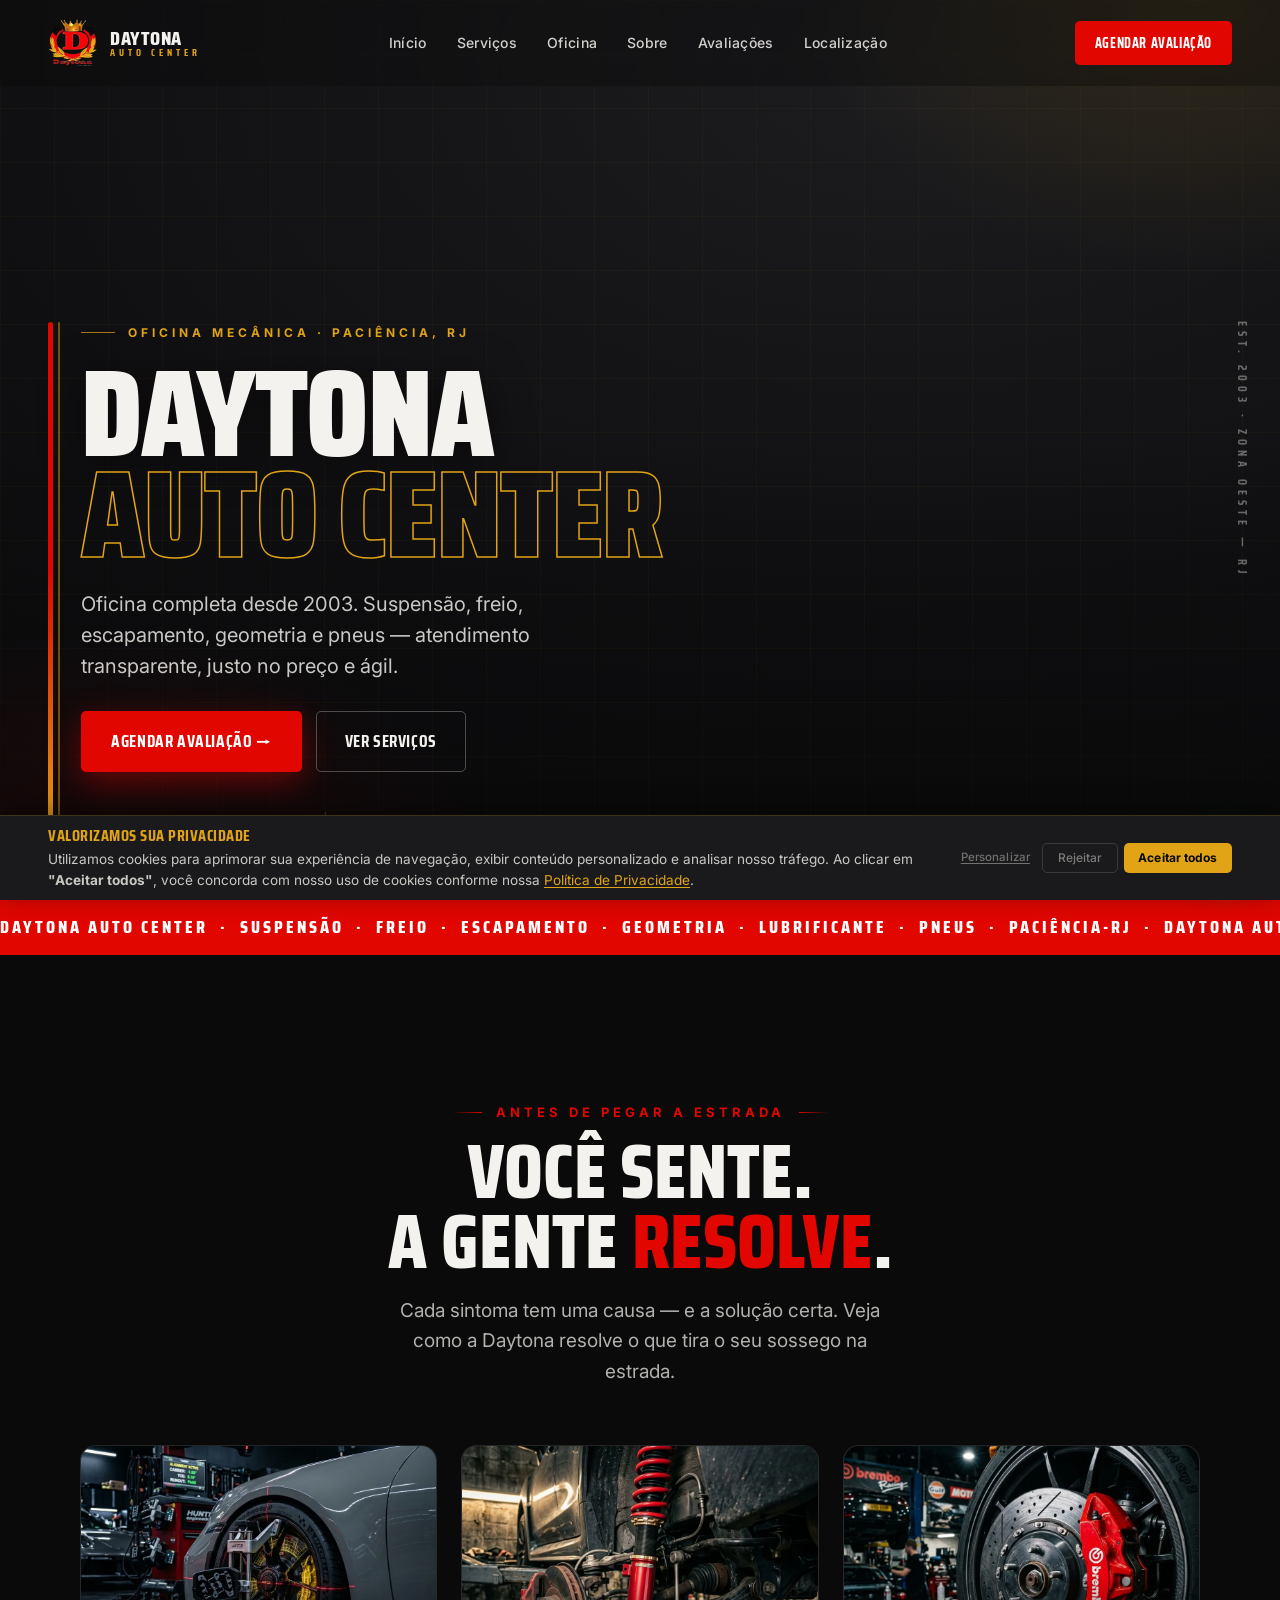
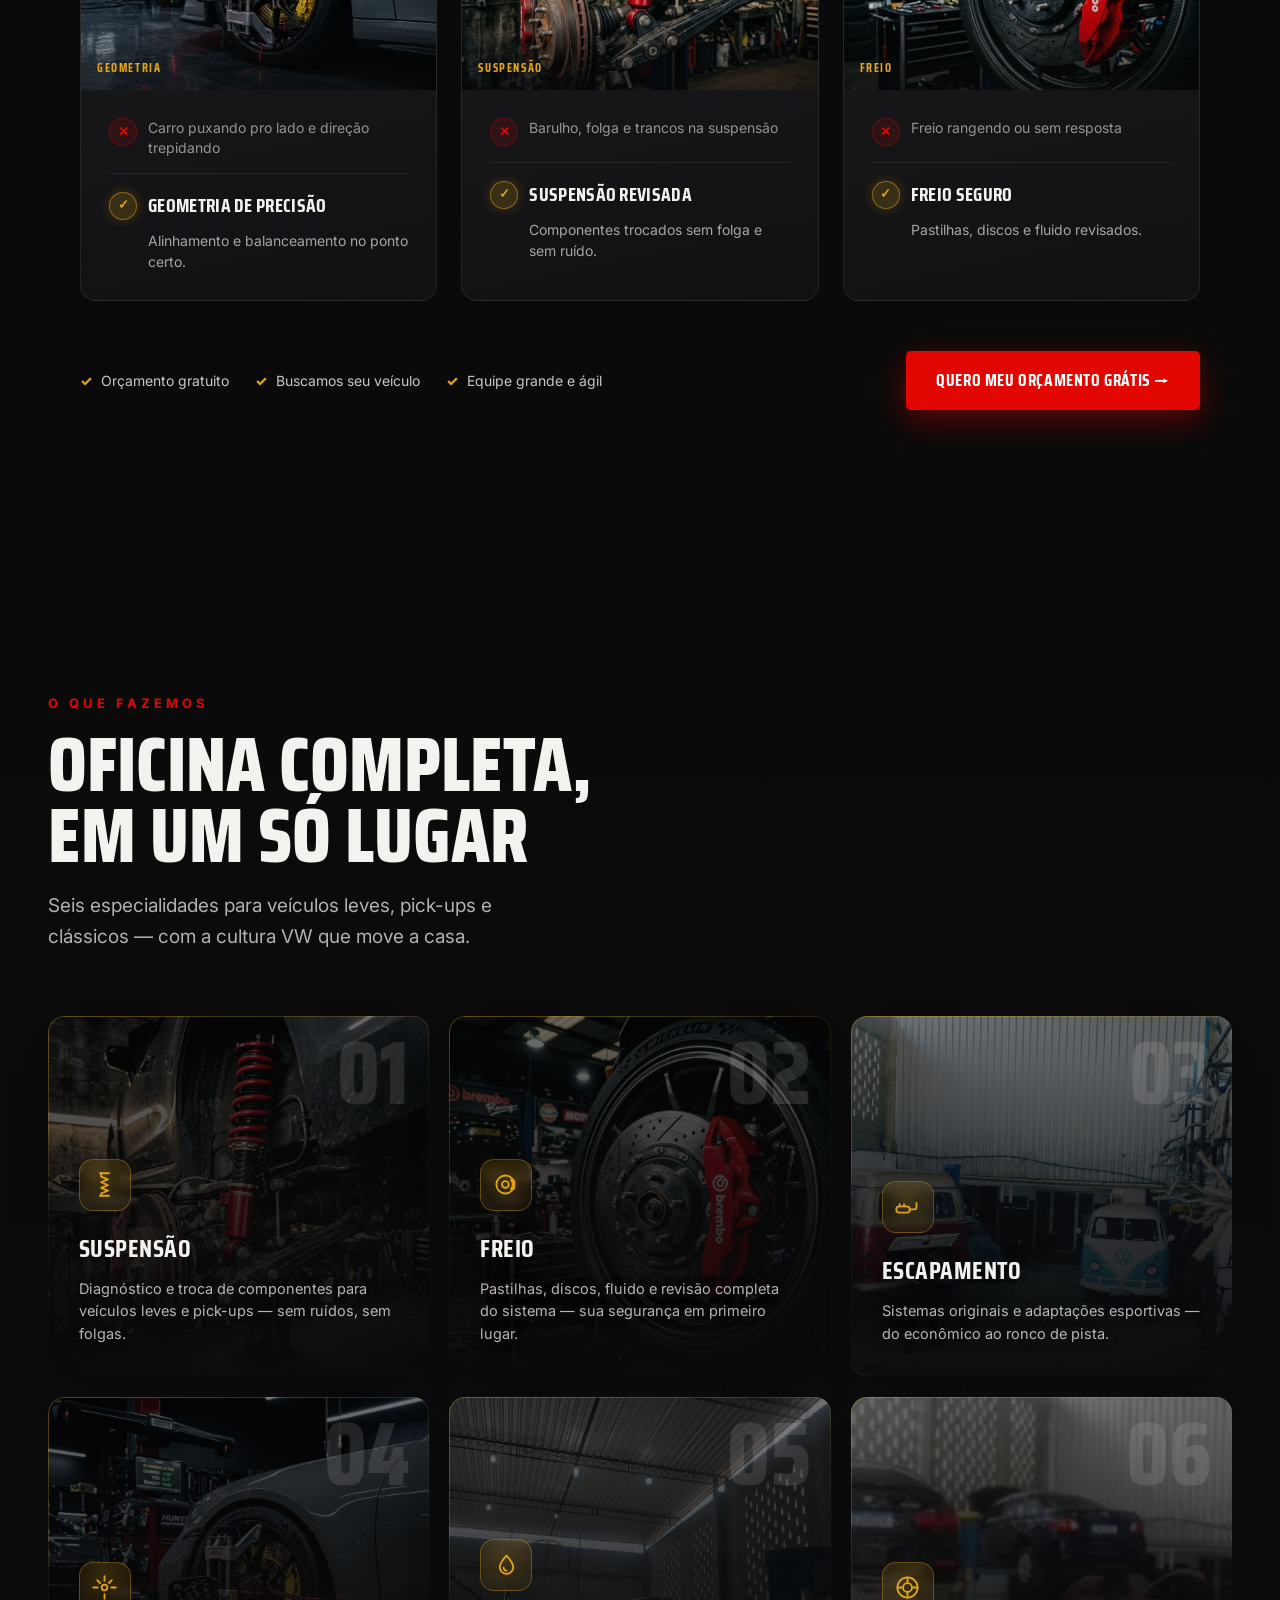
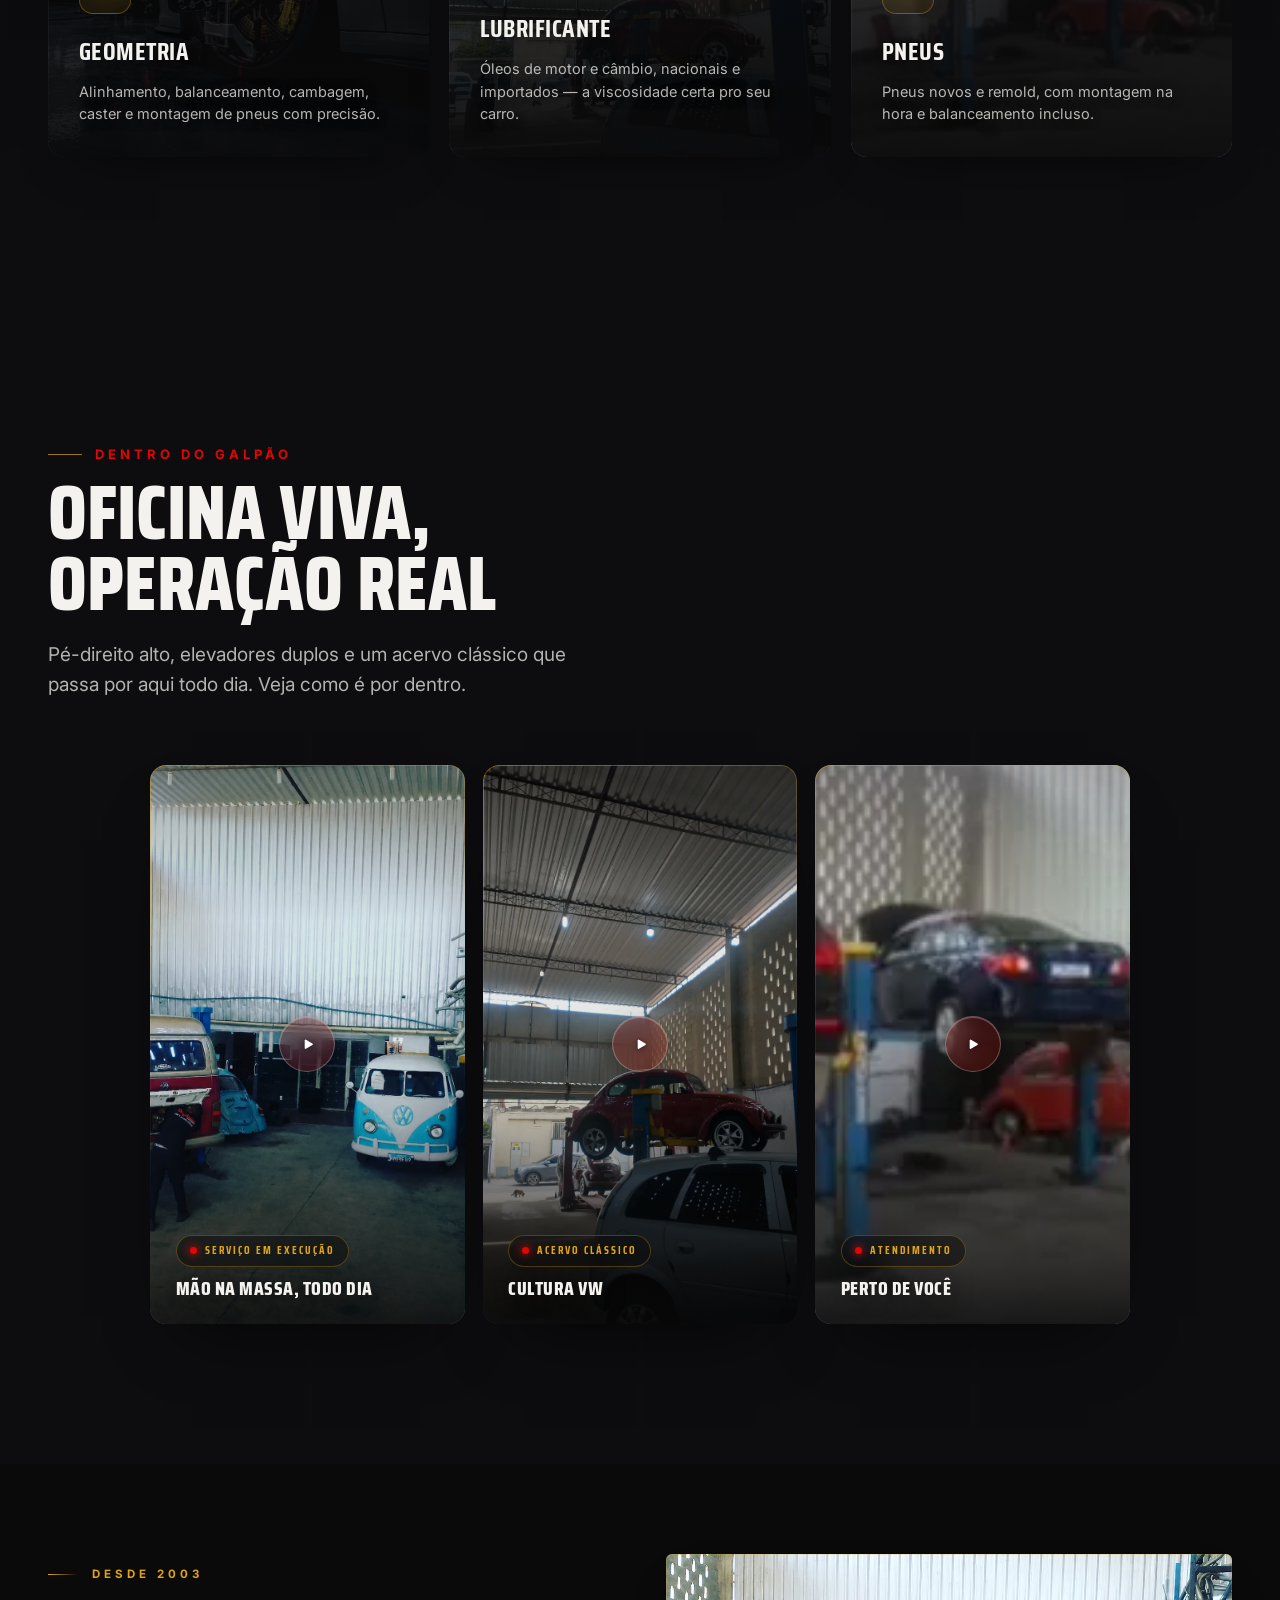
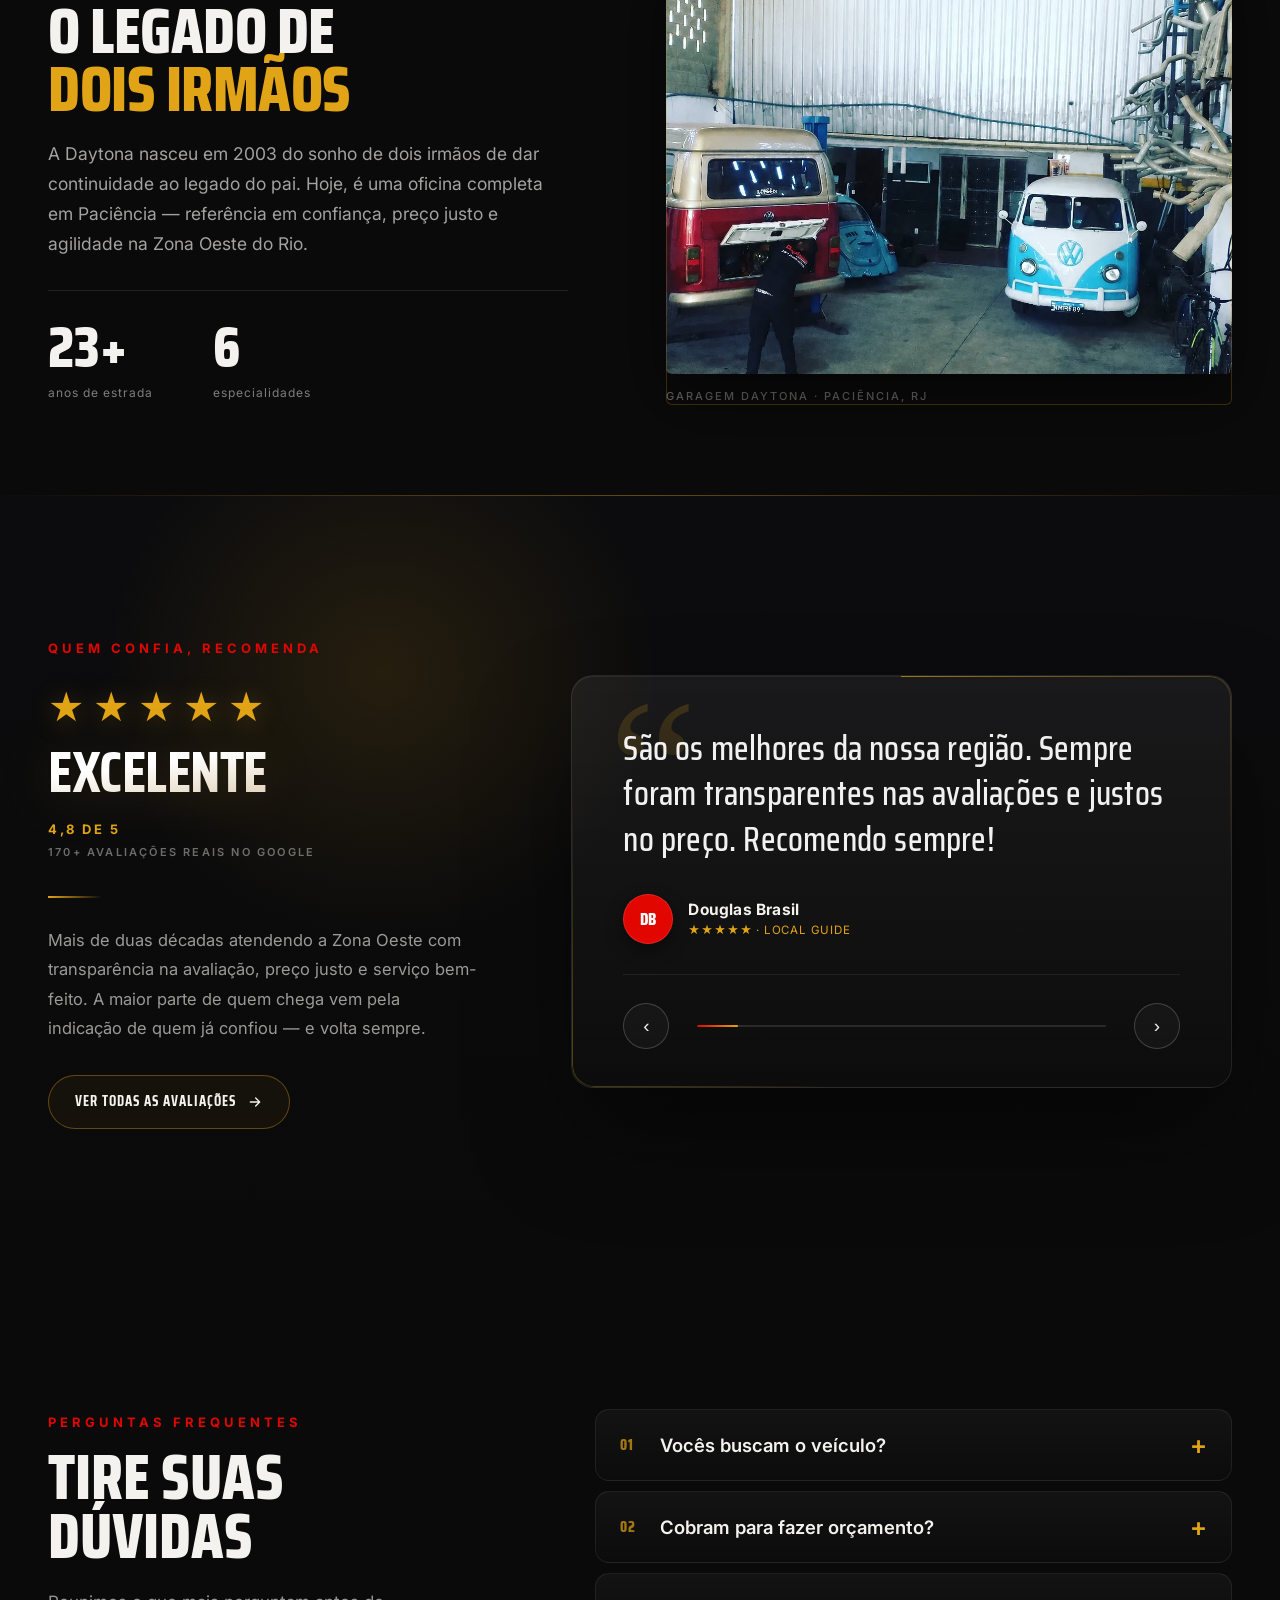
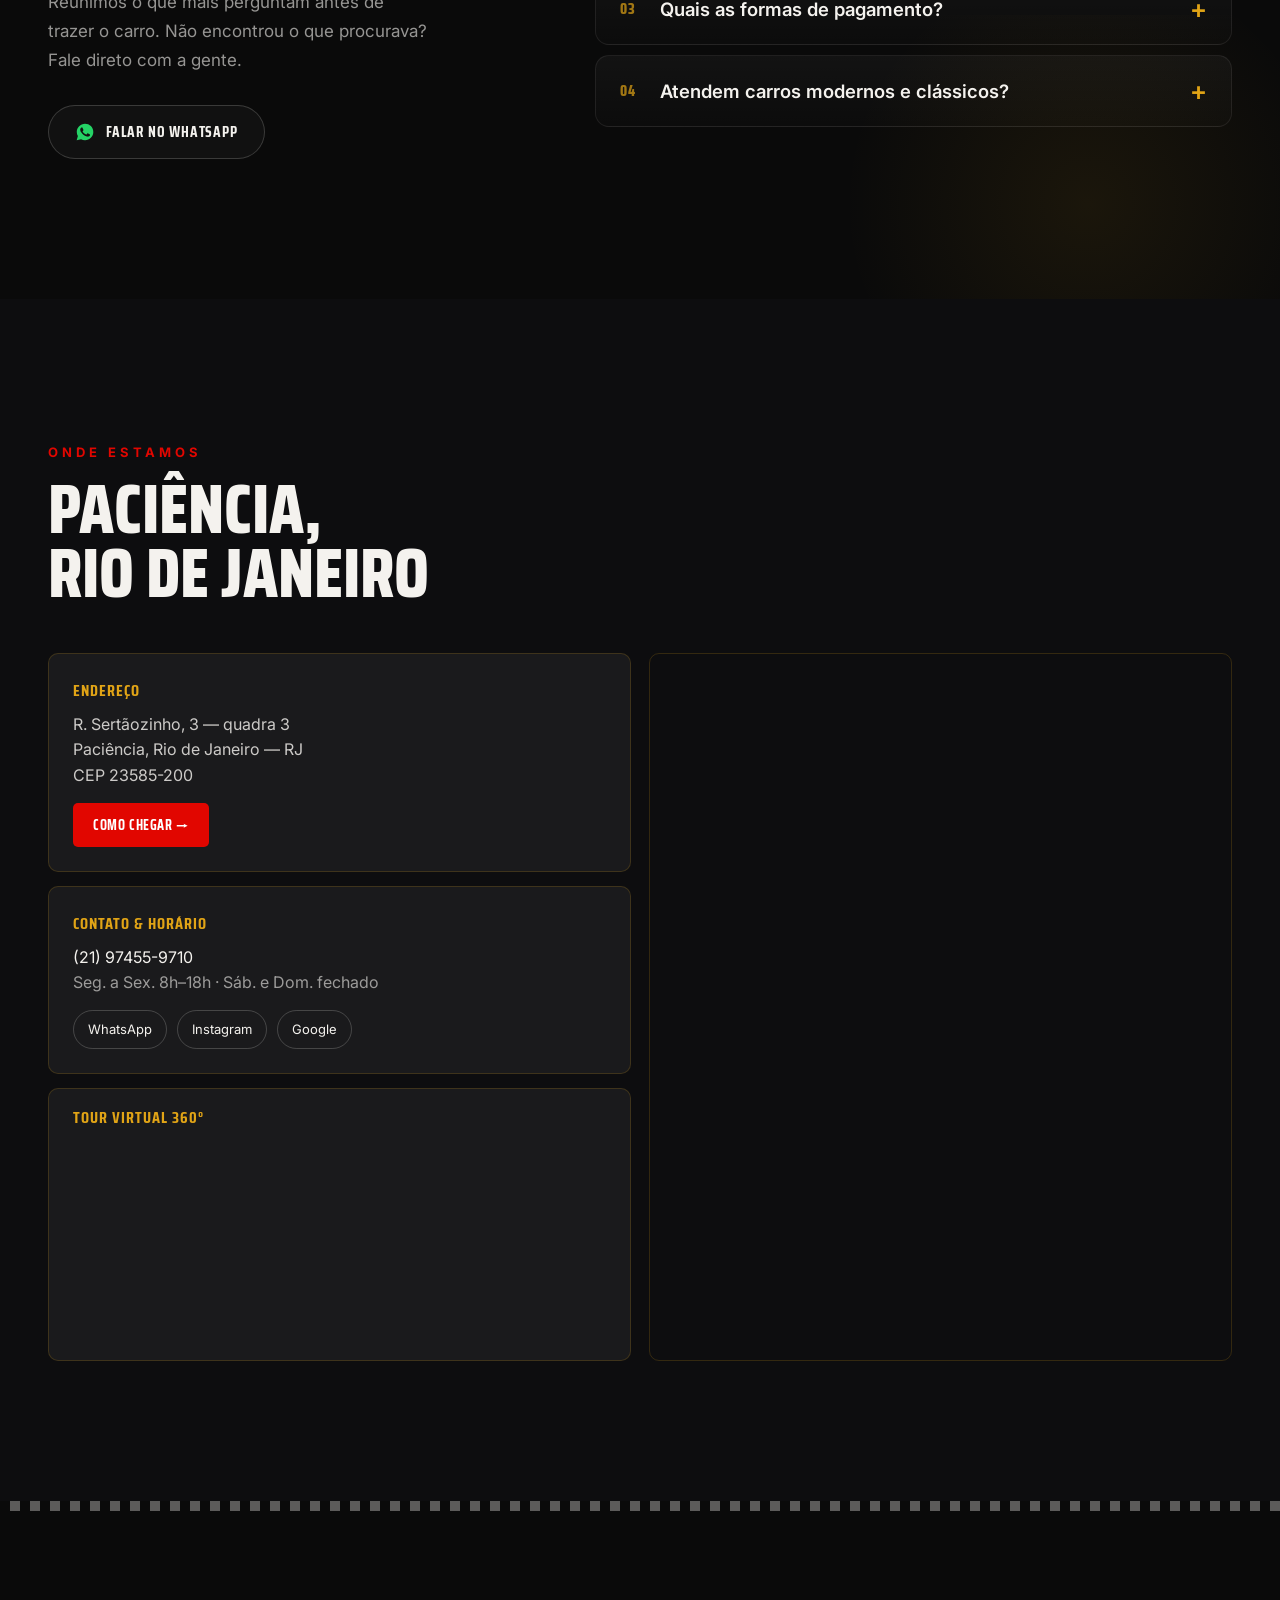
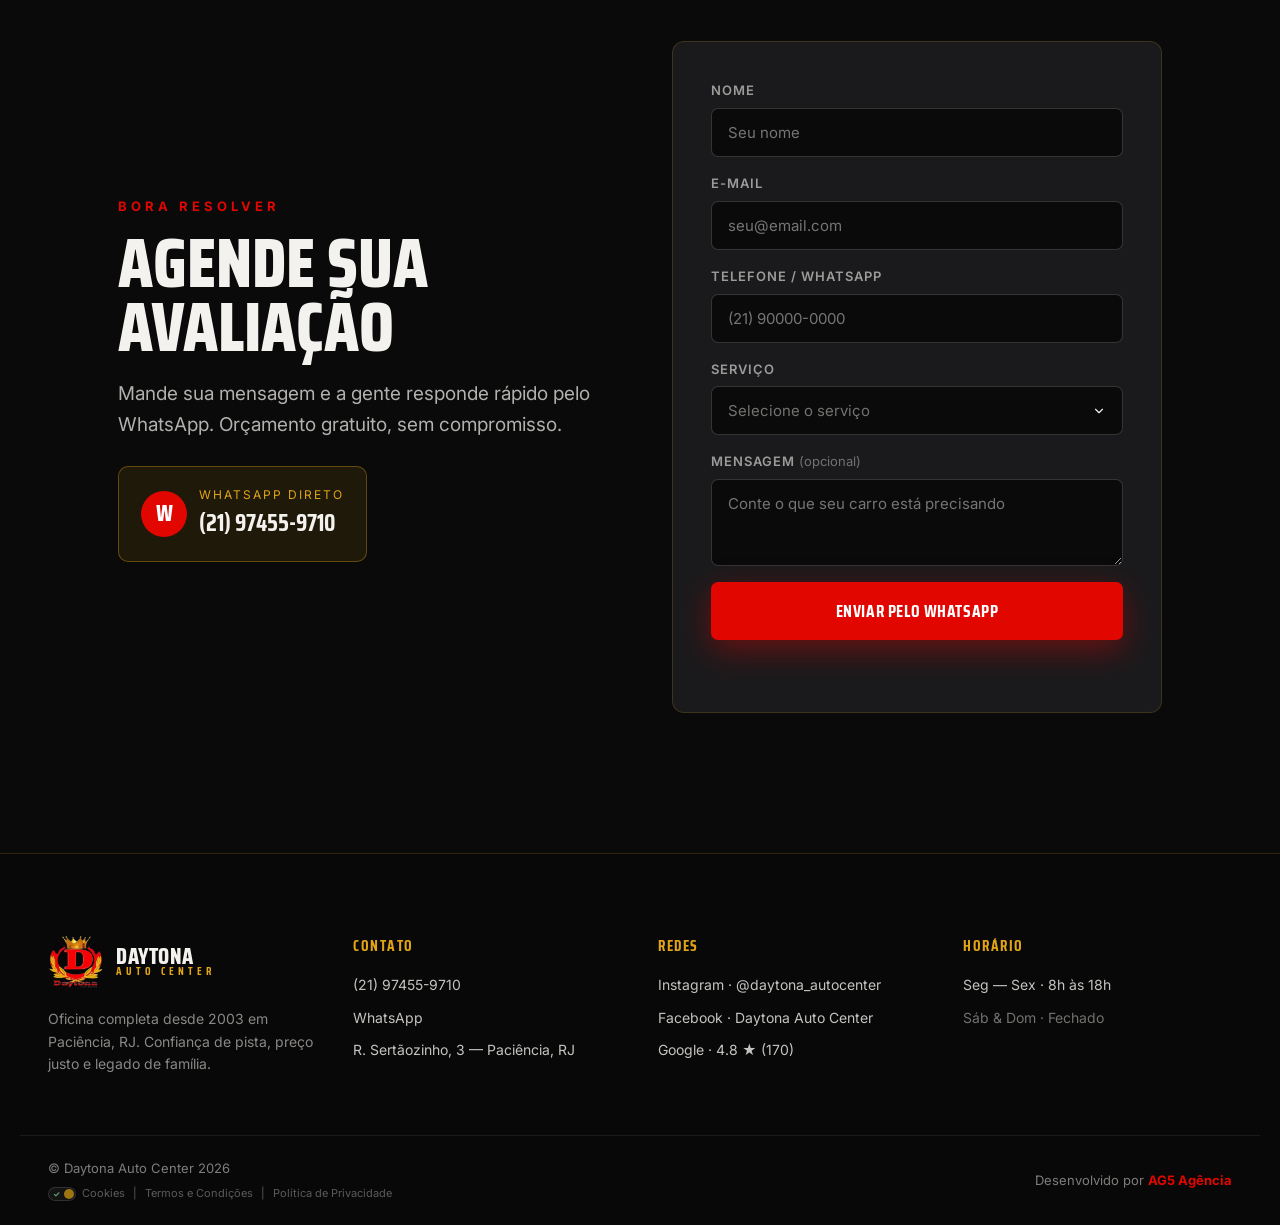
==== commit 8cae57d3: "feat: seções Sobre, Depoimentos e FAQ premium + assets Problema/Solução - Sobre (Desde 2003): layout" ====
--- a/index.html
+++ b/index.html
@@ -160,7 +160,7 @@
       </div>
       <div class="services__grid">
         <article class="reveal service-card">
-          <img class="service-card__bg" src="Assets/servico-suspensao.webp" alt="" loading="lazy" onerror="this.style.display='none'">
+          <img class="service-card__bg" src="Assets/ps-suspensao.webp" alt="Serviço de suspensão automotiva na Daytona Auto Center" loading="lazy" onerror="this.style.display='none'">
           <span class="service-card__shade" aria-hidden="true"></span>
           <span class="service-card__num">01</span>
           <div class="service-card__icon" aria-hidden="true">
@@ -170,7 +170,7 @@
           <p class="service-card__desc">Diagnóstico e troca de componentes para veículos leves e pick-ups — sem ruídos, sem folgas.</p>
         </article>
         <article class="reveal service-card" data-delay="80">
-          <img class="service-card__bg" src="Assets/servico-freio.webp" alt="" loading="lazy" onerror="this.style.display='none'">
+          <img class="service-card__bg" src="Assets/ps-freio.webp" alt="Manutenção e troca de freios na Daytona Auto Center" loading="lazy" onerror="this.style.display='none'">
           <span class="service-card__shade" aria-hidden="true"></span>
           <span class="service-card__num">02</span>
           <div class="service-card__icon" aria-hidden="true">
@@ -180,7 +180,7 @@
           <p class="service-card__desc">Pastilhas, discos, fluido e revisão completa do sistema — sua segurança em primeiro lugar.</p>
         </article>
         <article class="reveal service-card" data-delay="160">
-          <img class="service-card__bg" src="Assets/servico-escapamento.webp" alt="" loading="lazy" onerror="this.style.display='none'">
+          <img class="service-card__bg" src="Assets/daytona-galpao-kombis-vw-classicas.webp" alt="Serviço de escapamentos esportivos e originais na Daytona Auto Center" loading="lazy" onerror="this.style.display='none'">
           <span class="service-card__shade" aria-hidden="true"></span>
           <span class="service-card__num">03</span>
           <div class="service-card__icon" aria-hidden="true">
@@ -190,7 +190,7 @@
           <p class="service-card__desc">Sistemas originais e adaptações esportivas — do econômico ao ronco de pista.</p>
         </article>
         <article class="reveal service-card">
-          <img class="service-card__bg" src="Assets/servico-geometria.webp" alt="" loading="lazy" onerror="this.style.display='none'">
+          <img class="service-card__bg" src="Assets/ps-geometria.webp" alt="Alinhamento e balanceamento de rodas 3D na Daytona Auto Center" loading="lazy" onerror="this.style.display='none'">
           <span class="service-card__shade" aria-hidden="true"></span>
           <span class="service-card__num">04</span>
           <div class="service-card__icon" aria-hidden="true">
@@ -200,7 +200,7 @@
           <p class="service-card__desc">Alinhamento, balanceamento, cambagem, caster e montagem de pneus com precisão.</p>
         </article>
         <article class="reveal service-card" data-delay="80">
-          <img class="service-card__bg" src="Assets/servico-lubrificante.webp" alt="" loading="lazy" onerror="this.style.display='none'">
+          <img class="service-card__bg" src="Assets/daytona-fusca-elevador-servico-mecanico.webp" alt="Troca de óleo e revisão de fluidos na Daytona Auto Center" loading="lazy" onerror="this.style.display='none'">
           <span class="service-card__shade" aria-hidden="true"></span>
           <span class="service-card__num">05</span>
           <div class="service-card__icon" aria-hidden="true">
@@ -210,7 +210,7 @@
           <p class="service-card__desc">Óleos de motor e câmbio, nacionais e importados — a viscosidade certa pro seu carro.</p>
         </article>
         <article class="reveal service-card" data-delay="160">
-          <img class="service-card__bg" src="Assets/servico-pneus.webp" alt="" loading="lazy" onerror="this.style.display='none'">
+          <img class="service-card__bg" src="Assets/daytona-oficina-elevadores-carros-classicos.webp" alt="Troca e montagem de pneus novos e remold na Daytona Auto Center" loading="lazy" onerror="this.style.display='none'">
           <span class="service-card__shade" aria-hidden="true"></span>
           <span class="service-card__num">06</span>
           <div class="service-card__icon" aria-hidden="true">
@@ -306,116 +306,191 @@
   </section>
 
   <!-- ================= SOBRE ================= -->
-  <section id="sobre" class="section">
-    <div class="container about">
-      <div class="reveal about__media">
-        <video autoplay muted loop playsinline poster="Assets/daytona-fusca-elevador-servico-mecanico.webp">
-          <source src="Assets/daytona-video-galpao-vw-classicos.mp4" type="video/mp4"/>
-        </video>
-        <div class="about__shade"></div>
-        <img src="Assets/logo-daytona-auto-center-oficina.webp" alt="Logo Daytona Auto Center – oficina mecânica em Paciência, Rio de Janeiro" class="about__logo"/>
-      </div>
-      <div class="reveal" data-delay="120">
-        <span class="eyebrow">Desde 2003</span>
-        <h2 class="h2" style="font-size:clamp(36px,5.4vw,72px);">O legado de<br/>dois irmãos</h2>
-        <p class="lead">A Daytona nasceu em 2003 do sonho de dois irmãos de dar continuidade à profissão e ao legado do pai. Mais de duas décadas depois, é uma oficina completa em Paciência — referência em confiança, preço justo e agilidade na Zona Oeste do Rio.</p>
-        <div class="counters">
+  <section id="sobre" class="about">
+    <div class="container about__grid">
+      <div class="reveal about__text">
+        <span class="about__since">Desde 2003</span>
+        <h2 class="about__title">O legado de<br/><span>dois irmãos</span></h2>
+        <p class="about__lead">A Daytona nasceu em 2003 do sonho de dois irmãos de dar continuidade ao legado do pai. Hoje, é uma oficina completa em Paciência — referência em confiança, preço justo e agilidade na Zona Oeste do Rio.</p>
+        <div class="reveal about__stats" data-delay="160">
           <div class="counter"><div class="counter__num" data-count="23" data-suffix="+">0</div><div class="counter__label">anos de estrada</div></div>
-          <div class="counter"><div class="counter__num" data-count="170" data-suffix="+">0</div><div class="counter__label">avaliações Google</div></div>
-          <div class="counter"><div class="counter__num" data-count="4.8" data-dec="1">0</div><div class="counter__label">nota média ★</div></div>
           <div class="counter"><div class="counter__num" data-count="6">0</div><div class="counter__label">especialidades</div></div>
         </div>
       </div>
+      <figure class="reveal about__figure" data-delay="120">
+        <img src="Assets/daytona-galpao-kombis-vw-classicas.webp" alt="Galpão da Daytona Auto Center com Kombis e VWs clássicas — Paciência, RJ"/>
+        <figcaption>Garagem Daytona · Paciência, RJ</figcaption>
+      </figure>
     </div>
   </section>
 
   <!-- ================= DEPOIMENTOS ================= -->
   <section id="depoimentos" class="section reviews">
-    <div class="container reviews__inner">
-      <div class="reveal">
+    <div class="reviews__glow" aria-hidden="true"></div>
+    <div class="container reviews__grid">
+
+      <!-- painel de reputação -->
+      <aside class="reveal reviews__panel">
         <span class="eyebrow">Quem confia, recomenda</span>
-        <div class="rating">
-          <span class="rating__num">4.8</span>
-          <div class="rating__meta">
-            <div class="stars stars--lg">★★★★★</div>
-            <div class="muted" style="font-size:13px;">170 avaliações ·
-              <span class="google"><span style="color:#4285F4;">G</span><span style="color:#EA4335;">o</span><span style="color:#FBBC05;">o</span><span style="color:#4285F4;">g</span><span style="color:#34A853;">l</span><span style="color:#EA4335;">e</span></span>
-            </div>
-          </div>
-        </div>
-      </div>
-      <div class="reveal review-stage" data-delay="100">
-        <div class="review-slide is-active" data-slide>
-          <p class="review-quote">"São os melhores da nossa região. Sempre foram transparentes nas avaliações e justos no preço. Recomendo sempre!"</p>
-          <div class="stars" style="margin-top:24px;font-size:16px;letter-spacing:3px;">★★★★★</div>
-          <div class="review-author">Douglas Brasil <span style="color:var(--gold);font-size:12px;font-weight:500;">· Local Guide</span></div>
-        </div>
-        <div class="review-slide" data-slide>
-          <p class="review-quote">"Ótimo atendimento, serviço de qualidade e muito ágil — sem contar que é uma oficina completa, da mecânica à funilaria!"</p>
-          <div class="stars" style="margin-top:24px;font-size:16px;letter-spacing:3px;">★★★★★</div>
-          <div class="review-author">Gabriel Ferreira</div>
-        </div>
-        <div class="review-slide" data-slide>
-          <p class="review-quote">"Experiência muito boa, a equipe é excelente. Atendimento diferenciado e uma equipe grande que faz o trabalho bem rápido."</p>
-          <div class="stars" style="margin-top:24px;font-size:16px;letter-spacing:3px;">★★★★★</div>
-          <div class="review-author">Alyson Barbosa</div>
-        </div>
-        <div class="review-slide" data-slide>
-          <p class="review-quote">"Fiz orçamento em três lugares, mas o que mais me agradou foi este. Muito bom atendimento em todos os aspectos. Estão de parabéns."</p>
-          <div class="stars" style="margin-top:24px;font-size:16px;letter-spacing:3px;">★★★★★</div>
-          <div class="review-author">MLC Pré-Moldados</div>
-        </div>
-        <div class="review-slide" data-slide>
-          <p class="review-quote">"O melhor atendimento, funcionários capacitados e preços excelentes."</p>
-          <div class="stars" style="margin-top:24px;font-size:16px;letter-spacing:3px;">★★★★★</div>
-          <div class="review-author">Flavio Vieira</div>
-        </div>
-      </div>
-      <div class="reviews__nav">
-        <button class="arrow" data-prev aria-label="Anterior">‹</button>
-        <div class="dots">
-          <span class="dot is-active" data-dot></span>
-          <span class="dot" data-dot></span>
-          <span class="dot" data-dot></span>
-          <span class="dot" data-dot></span>
-          <span class="dot" data-dot></span>
-        </div>
-        <button class="arrow" data-next aria-label="Próximo">›</button>
-      </div>
+        <div class="rep">
+          <div class="stars rep__stars">★★★★★</div>
+          <span class="rep__verdict">Excelente</span>
+          <span class="rep__count"><strong>4,8 de 5</strong>170+ avaliações reais no Google</span>
+        </div>
+        <p class="rep__text">Mais de duas décadas atendendo a Zona Oeste com transparência na avaliação, preço justo e serviço bem-feito. A maior parte de quem chega vem pela indicação de quem já confiou — e volta sempre.</p>
+        <a href="https://share.google/eH89ZnzVQ7nUvFb6v" target="_blank" rel="noopener" class="rep__cta">
+          Ver todas as avaliações
+          <svg viewBox="0 0 24 24" width="16" height="16" fill="none" aria-hidden="true"><path d="M5 12h14M13 6l6 6-6 6" stroke="currentColor" stroke-width="2" stroke-linecap="round" stroke-linejoin="round"/></svg>
+        </a>
+      </aside>
+
+      <!-- cartão de depoimento -->
+      <div class="reveal review-card" data-delay="120">
+        <span class="review-card__mark" aria-hidden="true">&ldquo;</span>
+        <div class="review-stage">
+          <div class="review-slide is-active" data-slide>
+            <p class="review-quote">São os melhores da nossa região. Sempre foram transparentes nas avaliações e justos no preço. Recomendo sempre!</p>
+            <div class="review-foot">
+              <span class="review-avatar" style="--c:#E10600">DB</span>
+              <div class="review-id">
+                <span class="review-author">Douglas Brasil</span>
+                <span class="review-role">★★★★★ · Local Guide</span>
+              </div>
+            </div>
+          </div>
+          <div class="review-slide" data-slide>
+            <p class="review-quote">Ótimo atendimento, serviço de qualidade e muito ágil — sem contar que é uma oficina completa, da mecânica à funilaria!</p>
+            <div class="review-foot">
+              <span class="review-avatar" style="--c:#E1A416">GF</span>
+              <div class="review-id">
+                <span class="review-author">Gabriel Ferreira</span>
+                <span class="review-role">★★★★★ · via Google</span>
+              </div>
+            </div>
+          </div>
+          <div class="review-slide" data-slide>
+            <p class="review-quote">Experiência muito boa, a equipe é excelente. Atendimento diferenciado e uma equipe grande que faz o trabalho bem rápido.</p>
+            <div class="review-foot">
+              <span class="review-avatar" style="--c:#3C7DD4">AB</span>
+              <div class="review-id">
+                <span class="review-author">Alyson Barbosa</span>
+                <span class="review-role">★★★★★ · via Google</span>
+              </div>
+            </div>
+          </div>
+          <div class="review-slide" data-slide>
+            <p class="review-quote">Fiz orçamento em três lugares, mas o que mais me agradou foi este. Muito bom atendimento em todos os aspectos. Estão de parabéns.</p>
+            <div class="review-foot">
+              <span class="review-avatar" style="--c:#2E9E5B">ML</span>
+              <div class="review-id">
+                <span class="review-author">MLC Pré-Moldados</span>
+                <span class="review-role">★★★★★ · via Google</span>
+              </div>
+            </div>
+          </div>
+          <div class="review-slide" data-slide>
+            <p class="review-quote">O melhor atendimento, funcionários capacitados e preços excelentes.</p>
+            <div class="review-foot">
+              <span class="review-avatar" style="--c:#B00000">FV</span>
+              <div class="review-id">
+                <span class="review-author">Flavio Vieira</span>
+                <span class="review-role">★★★★★ · via Google</span>
+              </div>
+            </div>
+          </div>
+          <div class="review-slide" data-slide>
+            <p class="review-quote">Ótimo atendimento, serviços bem executados e com excelência e rapidez!</p>
+            <div class="review-foot">
+              <span class="review-avatar" style="--c:#E1A416">CM</span>
+              <div class="review-id">
+                <span class="review-author">Carlos Alberto Mata</span>
+                <span class="review-role">★★★★★ · Local Guide</span>
+              </div>
+            </div>
+          </div>
+          <div class="review-slide" data-slide>
+            <p class="review-quote">Tive uma boa experiência com o atendimento e os serviços prestados! Recomendo.</p>
+            <div class="review-foot">
+              <span class="review-avatar" style="--c:#2E9E5B">GR</span>
+              <div class="review-id">
+                <span class="review-author">Gustavo Rodrigues</span>
+                <span class="review-role">★★★★★ · via Google</span>
+              </div>
+            </div>
+          </div>
+          <div class="review-slide" data-slide>
+            <p class="review-quote">Oficina maravilhosa, atendimento 100%, super indico!</p>
+            <div class="review-foot">
+              <span class="review-avatar" style="--c:#3C7DD4">AB</span>
+              <div class="review-id">
+                <span class="review-author">Andre Luiz Barcelos</span>
+                <span class="review-role">★★★★★ · via Google</span>
+              </div>
+            </div>
+          </div>
+          <div class="review-slide" data-slide>
+            <p class="review-quote">Atendimento muito bom, funcionários atenciosos e competentes.</p>
+            <div class="review-foot">
+              <span class="review-avatar" style="--c:#B00000">JG</span>
+              <div class="review-id">
+                <span class="review-author">Jaiminho Gouveia</span>
+                <span class="review-role">★★★★★ · via Google</span>
+              </div>
+            </div>
+          </div>
+          <div class="review-slide" data-slide>
+            <p class="review-quote">Ótimo atendimento e profissionalismo. Essas duas combinações são fundamentais para o cliente. Estão de parabéns!</p>
+            <div class="review-foot">
+              <span class="review-avatar" style="--c:#E10600">RP</span>
+              <div class="review-id">
+                <span class="review-author">Reubei Pretinho</span>
+                <span class="review-role">★★★★★ · via Google</span>
+              </div>
+            </div>
+          </div>
+        </div>
+
+        <div class="reviews__nav">
+          <button class="arrow" data-prev aria-label="Anterior">‹</button>
+          <div class="reviews__progress">
+            <div class="reviews__track"><span class="reviews__fill" data-rv-fill></span></div>
+          </div>
+          <button class="arrow" data-next aria-label="Próximo">›</button>
+        </div>
+      </div>
+
     </div>
   </section>
 
   <!-- ================= FAQ ================= -->
-  <section id="faq" class="section">
-    <div class="container container--narrow">
-      <div class="reveal" style="margin-bottom:clamp(30px,4vw,48px);">
+  <section id="faq" class="section faq-section">
+    <div class="container faq-section__grid">
+      <aside class="reveal faq-intro">
         <span class="eyebrow">Perguntas frequentes</span>
-        <h2 class="h2" style="font-size:clamp(34px,5vw,64px);">Tire suas dúvidas</h2>
-      </div>
+        <h2 class="h2 faq-intro__title">Tire suas<br/>dúvidas</h2>
+        <p class="faq-intro__lead">Reunimos o que mais perguntam antes de trazer o carro. Não encontrou o que procurava? Fale direto com a gente.</p>
+        <a href="https://wa.me/5521974559710?text=Ol%C3%A1%2C%20vim%20atrav%C3%A9s%20do%20site%20e%20gostaria%20de%20tirar%20uma%20d%C3%BAvida%20com%20a%20Daytona." target="_blank" rel="noopener" class="faq-intro__cta">
+          <svg viewBox="0 0 24 24" width="20" height="20" fill="currentColor" aria-hidden="true"><path d="M12.04 2C6.58 2 2.13 6.45 2.13 11.91c0 1.75.46 3.45 1.32 4.95L2 22l5.25-1.38a9.9 9.9 0 0 0 4.79 1.22h.01c5.46 0 9.91-4.45 9.91-9.91 0-2.65-1.03-5.14-2.9-7.01A9.82 9.82 0 0 0 12.04 2Zm5.8 14.16c-.25.69-1.45 1.32-1.99 1.36-.53.05-1.03.24-3.47-.72-2.93-1.16-4.79-4.18-4.94-4.37-.14-.2-1.18-1.57-1.18-2.99 0-1.42.74-2.12 1.01-2.41.25-.27.55-.34.73-.34.18 0 .37 0 .53.01.17.01.4-.06.62.48.25.6.84 2.07.91 2.22.07.15.12.32.02.52-.1.2-.15.32-.3.5-.15.17-.31.39-.45.52-.15.15-.3.31-.13.6.17.3.76 1.25 1.63 2.02 1.12.99 2.06 1.3 2.36 1.45.3.15.47.12.64-.07.17-.2.74-.86.94-1.16.2-.3.4-.25.67-.15.27.1 1.71.81 2 .96.3.15.5.22.57.35.07.13.07.74-.18 1.43Z"/></svg>
+          Falar no WhatsApp
+        </a>
+      </aside>
+
       <div class="reveal faq" data-delay="80">
         <div class="faq__item">
-          <button class="faq__q">Vocês buscam o veículo?<span class="faq__icon">+</span></button>
-          <div class="faq__a"><p>Sim. Conforme a disponibilidade, podemos buscar seu carro para realizar o orçamento e o serviço. Fale com a gente pelo WhatsApp.</p></div>
+          <button class="faq__q"><span class="faq__num">01</span><span class="faq__text">Vocês buscam o veículo?</span><span class="faq__icon">+</span></button>
+          <div class="faq__a"><p>Conseguimos, sim! Dependendo da agenda do dia, a gente vai até você buscar o carro pra fazer o orçamento e o serviço. É só chamar no WhatsApp que combinamos o melhor horário.</p></div>
         </div>
         <div class="faq__item">
-          <button class="faq__q">Cobram para fazer orçamento?<span class="faq__icon">+</span></button>
-          <div class="faq__a"><p>Não. O orçamento é gratuito e sem compromisso. Avaliamos com transparência antes de qualquer serviço.</p></div>
+          <button class="faq__q"><span class="faq__num">02</span><span class="faq__text">Cobram para fazer orçamento?</span><span class="faq__icon">+</span></button>
+          <div class="faq__a"><p>Não cobramos nada. Você traz o carro, a gente avalia com calma e te explica direitinho o que precisa — sem custo e sem compromisso de fechar. Você decide com tudo na mão.</p></div>
         </div>
         <div class="faq__item">
-          <button class="faq__q">Quais as formas de pagamento?<span class="faq__icon">+</span></button>
-          <div class="faq__a"><p>Dinheiro, Pix, Cartão de Débito, Cartão de Crédito e Boleto.</p></div>
+          <button class="faq__q"><span class="faq__num">03</span><span class="faq__text">Quais as formas de pagamento?</span><span class="faq__icon">+</span></button>
+          <div class="faq__a"><p>Pra facilitar pro seu lado, aceitamos dinheiro, Pix, cartão de débito e crédito e também boleto. Você escolhe o que ficar melhor.</p></div>
         </div>
         <div class="faq__item">
-          <button class="faq__q">Qual o horário de atendimento?<span class="faq__icon">+</span></button>
-          <div class="faq__a"><p>Segunda a sexta, das 8h às 18h. Sábado e domingo fechado.</p></div>
-        </div>
-        <div class="faq__item">
-          <button class="faq__q">Tem Wi-Fi e acessibilidade?<span class="faq__icon">+</span></button>
-          <div class="faq__a"><p>Sim. Wi-Fi disponível para clientes, assento e banheiro acessíveis para cadeira de rodas.</p></div>
-        </div>
-        <div class="faq__item">
-          <button class="faq__q">Atendem carros clássicos?<span class="faq__icon">+</span></button>
-          <div class="faq__a"><p>Sim. Temos forte cultura VW e atendemos veículos leves, pick-ups e clássicos.</p></div>
+          <button class="faq__q"><span class="faq__num">04</span><span class="faq__text">Atendem carros modernos e clássicos?</span><span class="faq__icon">+</span></button>
+          <div class="faq__a"><p>Atendemos os dois! Do carro do dia a dia às pick-ups e, claro, os clássicos — Fusca e a turma VW são paixão aqui na oficina. Pode trazer o seu sem medo.</p></div>
         </div>
       </div>
     </div>
--- a/style.css
+++ b/style.css
@@ -226,45 +226,122 @@
   .galpao__ctrl svg{width:15px;height:15px}
 }
 
-/* ---------- sobre ---------- */
-.about{display:grid;grid-template-columns:repeat(auto-fit,minmax(320px,1fr));gap:clamp(36px,5vw,72px);align-items:center}
-.about__media{border-radius:12px;overflow:hidden;position:relative;min-height:420px;border:1px solid rgba(225,164,22,.18)}
-.about__media video{position:absolute;inset:0;width:100%;height:100%;object-fit:cover}
-.about__shade{position:absolute;inset:0;background:linear-gradient(180deg,rgba(10,10,10,.25),rgba(10,10,10,.7))}
-.about__logo{position:absolute;right:18px;top:18px;height:64px;width:auto;opacity:.95;filter:drop-shadow(0 4px 12px rgba(0,0,0,.5))}
-.counters{display:grid;grid-template-columns:repeat(auto-fit,minmax(130px,1fr));gap:14px;margin-top:34px}
-.counter{border-top:2px solid var(--red);padding-top:14px}
-.counter__num{font-family:var(--font-title);font-weight:800;font-size:clamp(40px,5vw,58px);line-height:1;color:var(--gold)}
-.counter__label{font-size:13px;color:rgba(244,242,238,.6);letter-spacing:.5px}
-
-/* ---------- depoimentos ---------- */
-.reviews{background:linear-gradient(180deg,#0d0d0f,var(--black))}
-.reviews__inner{max-width:1000px;text-align:center}
-.rating{display:flex;align-items:center;justify-content:center;gap:14px;flex-wrap:wrap;margin-top:18px}
-.rating__num{font-family:var(--font-title);font-weight:800;font-size:clamp(34px,5vw,54px);line-height:1;color:var(--off)}
-.rating__meta{text-align:left}
-.google{font-weight:700}
-.review-stage{position:relative;margin-top:clamp(34px,4vw,52px);min-height:280px}
-.review-slide{opacity:0;transition:opacity .6s ease-in-out;position:absolute;inset:0;display:flex;flex-direction:column;align-items:center;justify-content:center;pointer-events:none}
-.review-slide.is-active{opacity:1;pointer-events:auto}
-.review-quote{font-family:var(--font-title);font-weight:500;font-size:clamp(22px,3vw,34px);line-height:1.3;color:var(--off);max-width:780px}
-.review-stage .stars{margin-top:24px;font-size:16px;letter-spacing:3px}
-.review-author{margin-top:10px;font-weight:600;color:var(--off)}
-.reviews__nav{display:flex;align-items:center;justify-content:center;gap:18px;margin-top:clamp(22px,3vw,36px)}
-.arrow{width:44px;height:44px;border-radius:50%;border:1px solid rgba(244,242,238,.25);background:transparent;color:var(--off);font-size:18px;cursor:pointer;transition:border-color .2s,background .2s}
-.arrow:hover{border-color:var(--gold);background:rgba(225,164,22,.1)}
-.dots{display:flex;gap:9px}
-.dot{width:9px;height:9px;border-radius:50%;background:rgba(244,242,238,.25);cursor:pointer;transition:background .25s}
-.dot.is-active{background:var(--red)}
-
-/* ---------- faq ---------- */
-.faq{display:flex;flex-direction:column;gap:12px}
-.faq__item{background:var(--graphite);border:1px solid rgba(244,242,238,.08);border-radius:9px;overflow:hidden}
-.faq__q{width:100%;text-align:left;background:transparent;border:none;color:var(--off);font-family:var(--font-body);font-weight:600;font-size:clamp(16px,1.8vw,18px);padding:20px 22px;display:flex;align-items:center;justify-content:space-between;gap:16px;cursor:pointer}
-.faq__icon{color:var(--red);font-size:24px;flex-shrink:0;transition:transform .3s ease;line-height:1}
+/* ---------- sobre (editorial premium · compacto) ---------- */
+.about{padding:clamp(56px,7vw,90px) 0}
+.about__grid{display:grid;grid-template-columns:1fr 1.02fr;gap:clamp(36px,5vw,72px);align-items:center}
+
+.about__text{max-width:520px}
+.about__since{display:inline-flex;align-items:center;gap:14px;font-size:11.5px;letter-spacing:4px;text-transform:uppercase;color:var(--gold);font-weight:700}
+.about__since::before{content:"";width:30px;height:1px;background:linear-gradient(90deg,var(--gold),transparent)}
+.about__title{font-family:var(--font-title);font-weight:800;text-transform:uppercase;line-height:.92;letter-spacing:-.5px;font-size:clamp(40px,5vw,68px);margin-top:18px;color:var(--off)}
+.about__title span{color:var(--gold)}
+.about__lead{font-size:clamp(15px,1.4vw,17.5px);line-height:1.7;color:rgba(244,242,238,.66);margin-top:20px}
+
+/* stats inline e compactos */
+.about__stats{display:flex;gap:clamp(36px,5vw,60px);margin-top:32px;padding-top:28px;border-top:1px solid rgba(244,242,238,.1)}
+.counter{text-align:left}
+.counter__num{font-family:var(--font-title);font-weight:800;font-size:clamp(44px,4.5vw,58px);line-height:1;color:var(--off)}
+.counter__label{font-size:12px;color:rgba(244,242,238,.5);letter-spacing:1px;margin-top:6px}
+
+/* imagem — moldura premium discreta */
+.about__figure{margin:0;position:relative}
+.about__figure img{width:100%;height:clamp(300px,34vw,420px);object-fit:cover;border-radius:6px;filter:grayscale(.12) contrast(1.03);box-shadow:0 24px 60px rgba(0,0,0,.5)}
+.about__figure::after{content:"";position:absolute;inset:0;border-radius:6px;box-shadow:inset 0 0 0 1px rgba(225,164,22,.22);pointer-events:none}
+.about__figure figcaption{margin-top:14px;font-size:11px;letter-spacing:2px;text-transform:uppercase;color:rgba(244,242,238,.4);font-weight:500}
+
+@media(max-width:860px){
+  .about__grid{grid-template-columns:1fr;gap:clamp(28px,6vw,40px)}
+  .about__figure{order:-1}
+  .about__figure img{height:clamp(260px,52vw,340px)}
+}
+
+/* ---------- depoimentos (premium · editorial split) ---------- */
+.reviews{position:relative;background:linear-gradient(180deg,#0c0c0e,var(--black));overflow:hidden}
+.reviews::before{content:"";position:absolute;top:0;left:0;right:0;height:1px;background:linear-gradient(90deg,transparent,rgba(225,164,22,.4),transparent)}
+.reviews__glow{position:absolute;top:-12%;left:8%;width:min(560px,60%);height:70%;background:radial-gradient(ellipse at center,rgba(225,164,22,.12),transparent 70%);pointer-events:none}
+.reviews__grid{position:relative;display:grid;grid-template-columns:.82fr 1.18fr;gap:clamp(40px,5vw,80px);align-items:center}
+
+/* painel de reputação */
+.reviews__panel{position:relative}
+.rep{margin-top:30px}
+.rep__stars{font-size:clamp(25px,3.4vw,36px);letter-spacing:8px;line-height:1;filter:drop-shadow(0 3px 12px rgba(225,164,22,.28))}
+.rep__verdict{display:block;font-family:var(--font-title);font-weight:700;text-transform:uppercase;letter-spacing:-.5px;font-size:clamp(38px,5vw,58px);line-height:.96;margin-top:18px;background:linear-gradient(172deg,#fff 28%,#cbb083);-webkit-background-clip:text;background-clip:text;-webkit-text-fill-color:transparent;filter:drop-shadow(0 4px 26px rgba(225,164,22,.16))}
+.rep__count{display:block;font-size:11px;font-weight:600;text-transform:uppercase;letter-spacing:2.2px;color:rgba(244,242,238,.42);margin-top:18px;line-height:1.7;max-width:340px}
+.rep__count strong{display:block;color:var(--gold);font-weight:700;font-size:13px;letter-spacing:2.6px;margin-bottom:3px}
+.rep__text{position:relative;margin:34px 0 0;padding-top:30px;font-size:clamp(15px,1.4vw,16.5px);line-height:1.78;color:rgba(244,242,238,.62);max-width:430px}
+.rep__text::before{content:"";position:absolute;top:0;left:0;width:54px;height:2px;background:linear-gradient(90deg,var(--gold),transparent)}
+.rep__cta{display:inline-flex;align-items:center;gap:11px;margin-top:32px;padding:14px 26px;border-radius:32px;font-family:var(--font-title);font-weight:700;font-size:14.5px;letter-spacing:1px;text-transform:uppercase;text-decoration:none;color:var(--off);border:1px solid rgba(225,164,22,.38);background:rgba(225,164,22,.05);transition:background .3s,border-color .3s,color .3s,transform .3s,box-shadow .3s}
+.rep__cta svg{transition:transform .3s}
+.rep__cta:hover{background:var(--gold);border-color:var(--gold);color:var(--black);transform:translateY(-2px);box-shadow:0 12px 30px rgba(225,164,22,.28)}
+.rep__cta:hover svg{transform:translateX(3px)}
+
+/* cartão de depoimento — glass + borda dourada com brilho */
+.review-card{position:relative;padding:clamp(40px,4.2vw,60px) clamp(30px,4vw,58px) clamp(28px,3vw,40px);border-radius:22px;background:linear-gradient(180deg,rgba(255,255,255,.06),rgba(255,255,255,.012));border:1px solid rgba(244,242,238,.09);box-shadow:0 50px 110px -20px rgba(0,0,0,.6),inset 0 1px 0 rgba(255,255,255,.06);overflow:hidden}
+.review-card::before{content:"";position:absolute;inset:0;border-radius:22px;padding:1px;background:conic-gradient(from var(--shine,0deg),rgba(225,164,22,.65),transparent 25%,transparent 55%,rgba(225,164,22,.35),transparent 80%);-webkit-mask:linear-gradient(#000 0 0) content-box,linear-gradient(#000 0 0);-webkit-mask-composite:xor;mask-composite:exclude;pointer-events:none;animation:reviewShine 9s linear infinite}
+@property --shine{syntax:'<angle>';inherits:false;initial-value:0deg}
+@keyframes reviewShine{to{--shine:360deg}}
+.review-card__mark{position:absolute;top:clamp(-10px,-.5vw,4px);left:clamp(18px,3vw,36px);font-family:Georgia,'Times New Roman',serif;font-size:clamp(120px,16vw,200px);line-height:1;background:linear-gradient(180deg,var(--gold),transparent);-webkit-background-clip:text;background-clip:text;-webkit-text-fill-color:transparent;opacity:.22;pointer-events:none}
+
+.review-stage{position:relative;min-height:clamp(190px,20vw,210px)}
+.review-slide{opacity:0;transform:translateY(8px);transition:opacity .55s ease,transform .55s ease;position:absolute;inset:0;display:flex;flex-direction:column;justify-content:center;pointer-events:none}
+.review-slide.is-active{opacity:1;transform:none;pointer-events:auto}
+.review-quote{font-family:var(--font-title);font-weight:500;font-size:clamp(23px,2.7vw,34px);line-height:1.34;letter-spacing:.2px;color:rgba(255,255,255,.94);max-width:640px}
+
+.review-foot{display:flex;align-items:center;gap:15px;margin-top:clamp(24px,3vw,32px)}
+.review-avatar{display:flex;align-items:center;justify-content:center;width:50px;height:50px;border-radius:50%;flex-shrink:0;font-family:var(--font-title);font-weight:800;font-size:17px;letter-spacing:.5px;color:#fff;background:var(--c,var(--red));box-shadow:0 6px 18px rgba(0,0,0,.45),inset 0 0 0 1px rgba(255,255,255,.12)}
+.review-id{text-align:left;line-height:1.35}
+.review-author{font-weight:700;color:var(--off);font-size:15.5px;letter-spacing:.2px}
+.review-role{display:block;font-size:11.5px;color:var(--gold);letter-spacing:.8px;text-transform:uppercase;margin-top:2px}
+
+/* navegação — contador + barra de progresso */
+.reviews__nav{display:flex;align-items:center;gap:clamp(18px,3vw,28px);margin-top:clamp(26px,3vw,34px);padding-top:clamp(22px,3vw,28px);border-top:1px solid rgba(244,242,238,.08)}
+.arrow{width:46px;height:46px;border-radius:50%;border:1px solid rgba(244,242,238,.2);background:rgba(244,242,238,.03);color:var(--off);font-size:19px;cursor:pointer;flex-shrink:0;transition:border-color .2s,background .2s,color .2s}
+.arrow:hover{border-color:var(--gold);background:rgba(225,164,22,.12);color:var(--gold)}
+.reviews__progress{flex:1;display:flex;align-items:center}
+.reviews__track{position:relative;flex:1;height:2px;background:rgba(244,242,238,.12);border-radius:2px;overflow:hidden}
+.reviews__fill{position:absolute;left:0;top:0;height:100%;width:10%;background:linear-gradient(90deg,var(--red),var(--gold));border-radius:2px;box-shadow:0 0 12px rgba(225,164,22,.5);transition:width .5s cubic-bezier(.4,0,.2,1)}
+
+@media(max-width:880px){
+  .reviews__grid{grid-template-columns:1fr;gap:clamp(34px,6vw,48px)}
+  .rep{margin-top:18px}
+  .review-quote{max-width:none}
+}
+
+/* ---------- faq (premium · editorial split) ---------- */
+.faq-section{position:relative;overflow:hidden}
+.faq-section::before{content:"";position:absolute;bottom:-15%;right:-8%;width:46%;height:60%;background:radial-gradient(circle,rgba(225,164,22,.08),transparent 70%);pointer-events:none}
+.faq-section__grid{position:relative;display:grid;grid-template-columns:.85fr 1.15fr;gap:clamp(40px,6vw,90px);align-items:start}
+
+/* coluna intro (sticky) */
+.faq-intro{position:sticky;top:110px}
+.faq-intro__title{font-size:clamp(36px,5vw,68px);margin-top:14px}
+.faq-intro__lead{font-size:clamp(15px,1.4vw,17px);line-height:1.7;color:rgba(244,242,238,.6);margin-top:22px;max-width:380px}
+.faq-intro__cta{display:inline-flex;align-items:center;gap:11px;margin-top:30px;padding:14px 26px;border-radius:32px;font-family:var(--font-title);font-weight:700;font-size:15px;letter-spacing:.8px;text-transform:uppercase;text-decoration:none;color:var(--off);border:1px solid rgba(244,242,238,.18);background:rgba(244,242,238,.03);transition:background .3s,border-color .3s,color .3s,transform .3s,box-shadow .3s}
+.faq-intro__cta svg{color:#25D366;transition:color .3s}
+.faq-intro__cta:hover{background:#25D366;border-color:#25D366;color:#06210f;transform:translateY(-2px);box-shadow:0 14px 34px rgba(37,211,102,.28)}
+.faq-intro__cta:hover svg{color:#06210f}
+
+/* acordeão */
+.faq{display:flex;flex-direction:column;gap:10px}
+.faq__item{position:relative;background:linear-gradient(180deg,rgba(255,255,255,.04),rgba(255,255,255,.012));border:1px solid rgba(244,242,238,.08);border-radius:14px;overflow:hidden;transition:border-color .3s,background .3s}
+.faq__item:hover{border-color:rgba(225,164,22,.28)}
+.faq__item.open{border-color:rgba(225,164,22,.35);background:linear-gradient(180deg,rgba(225,164,22,.06),rgba(255,255,255,.012))}
+.faq__item.open::before{content:"";position:absolute;left:0;top:0;bottom:0;width:3px;background:linear-gradient(180deg,var(--red),var(--gold))}
+.faq__q{width:100%;text-align:left;background:transparent;border:none;color:var(--off);font-family:var(--font-body);font-weight:600;font-size:clamp(16px,1.8vw,18.5px);padding:22px 24px;display:flex;align-items:center;gap:16px;cursor:pointer;transition:color .2s}
+.faq__num{font-family:var(--font-title);font-weight:800;font-size:15px;letter-spacing:1px;color:var(--gold);opacity:.7;flex-shrink:0;min-width:24px;transition:opacity .3s}
+.faq__item.open .faq__num{opacity:1}
+.faq__text{flex:1}
+.faq__icon{color:var(--gold);font-size:26px;flex-shrink:0;line-height:1;transition:transform .35s ease,color .3s}
 .faq__item.open .faq__icon{transform:rotate(135deg)}
-.faq__a{max-height:0;opacity:0;overflow:hidden;transition:max-height .35s ease,opacity .35s ease}
-.faq__a p{padding:0 22px 20px;color:rgba(244,242,238,.68);font-size:15px}
+.faq__a{max-height:0;opacity:0;overflow:hidden;transition:max-height .4s ease,opacity .4s ease}
+.faq__a p{padding:0 24px 22px 64px;color:rgba(244,242,238,.66);font-size:15px;line-height:1.65}
+
+@media(max-width:860px){
+  .faq-section__grid{grid-template-columns:1fr;gap:clamp(30px,6vw,42px)}
+  .faq-intro{position:static}
+  .faq-intro__lead{max-width:none}
+  .faq__a p{padding-left:24px}
+}
 
 /* ---------- localização ---------- */
 .location{display:grid;grid-template-columns:repeat(auto-fit,minmax(300px,1fr));gap:18px}
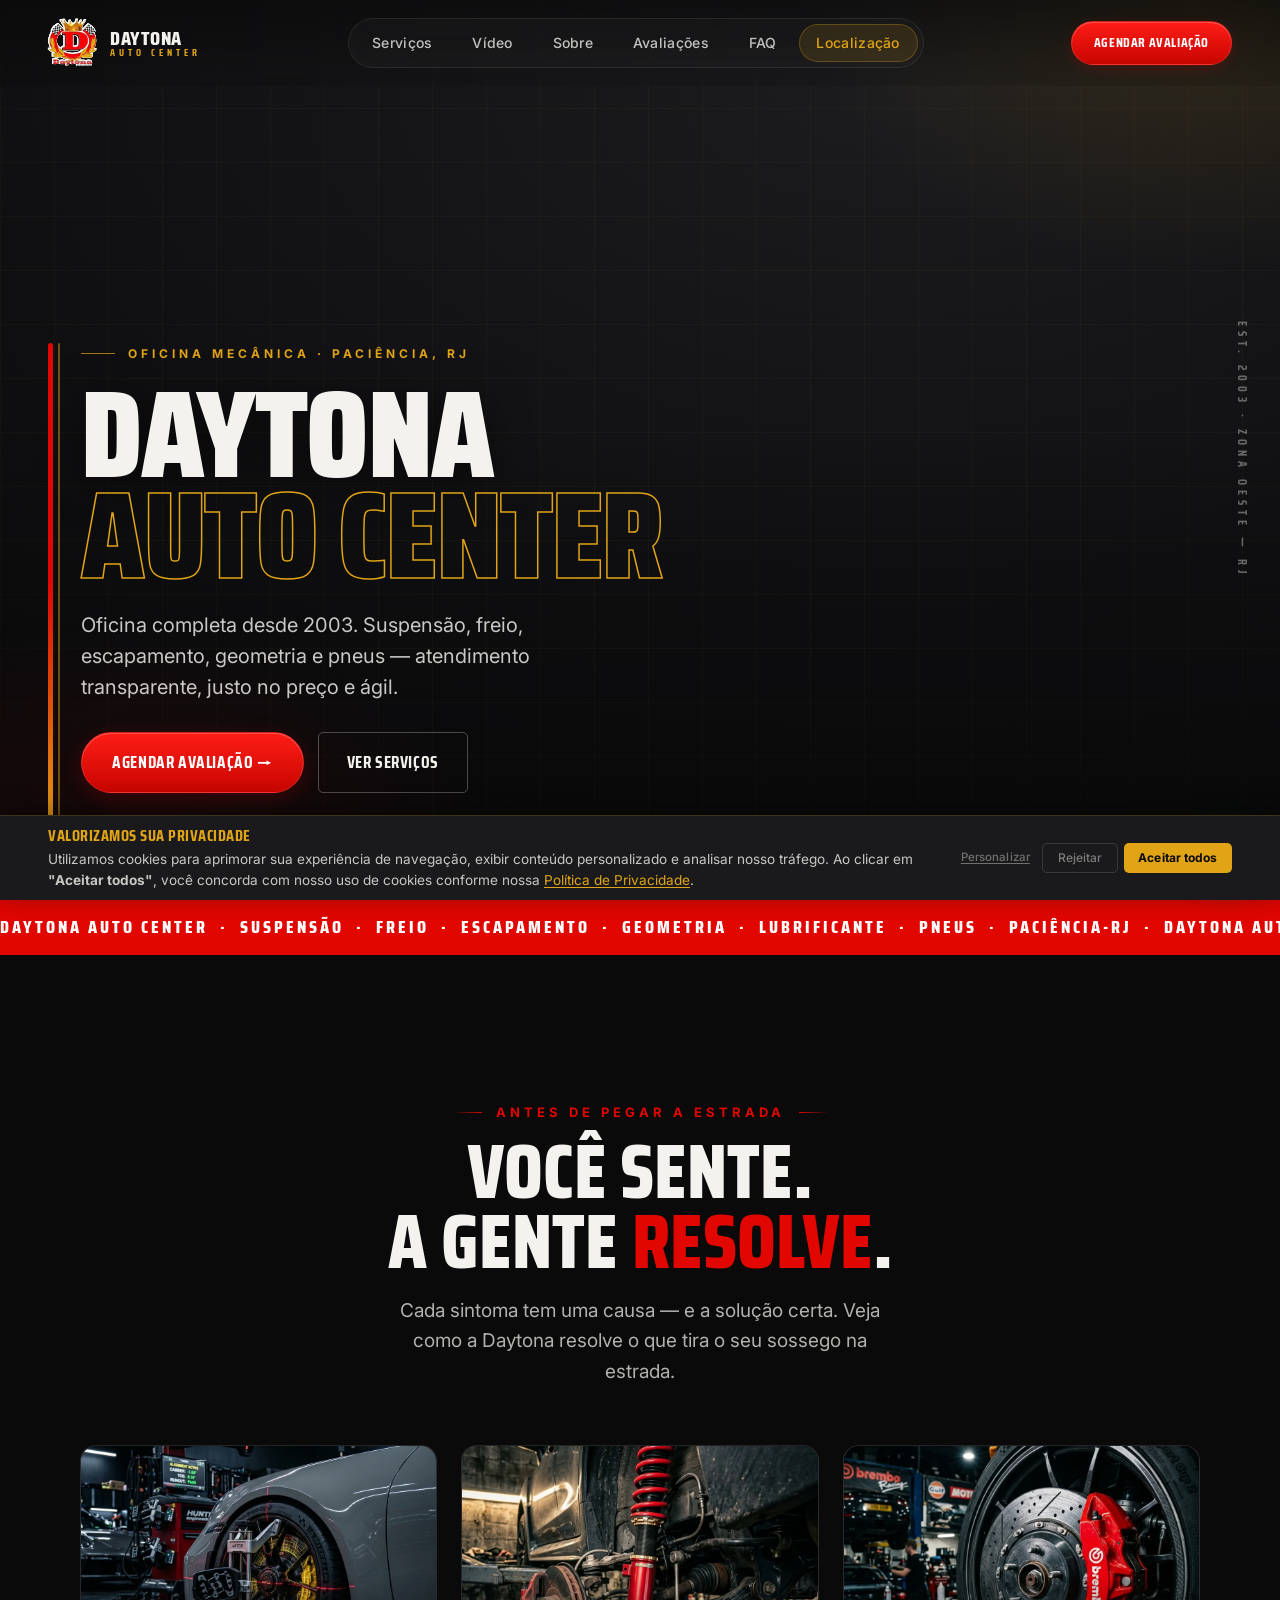
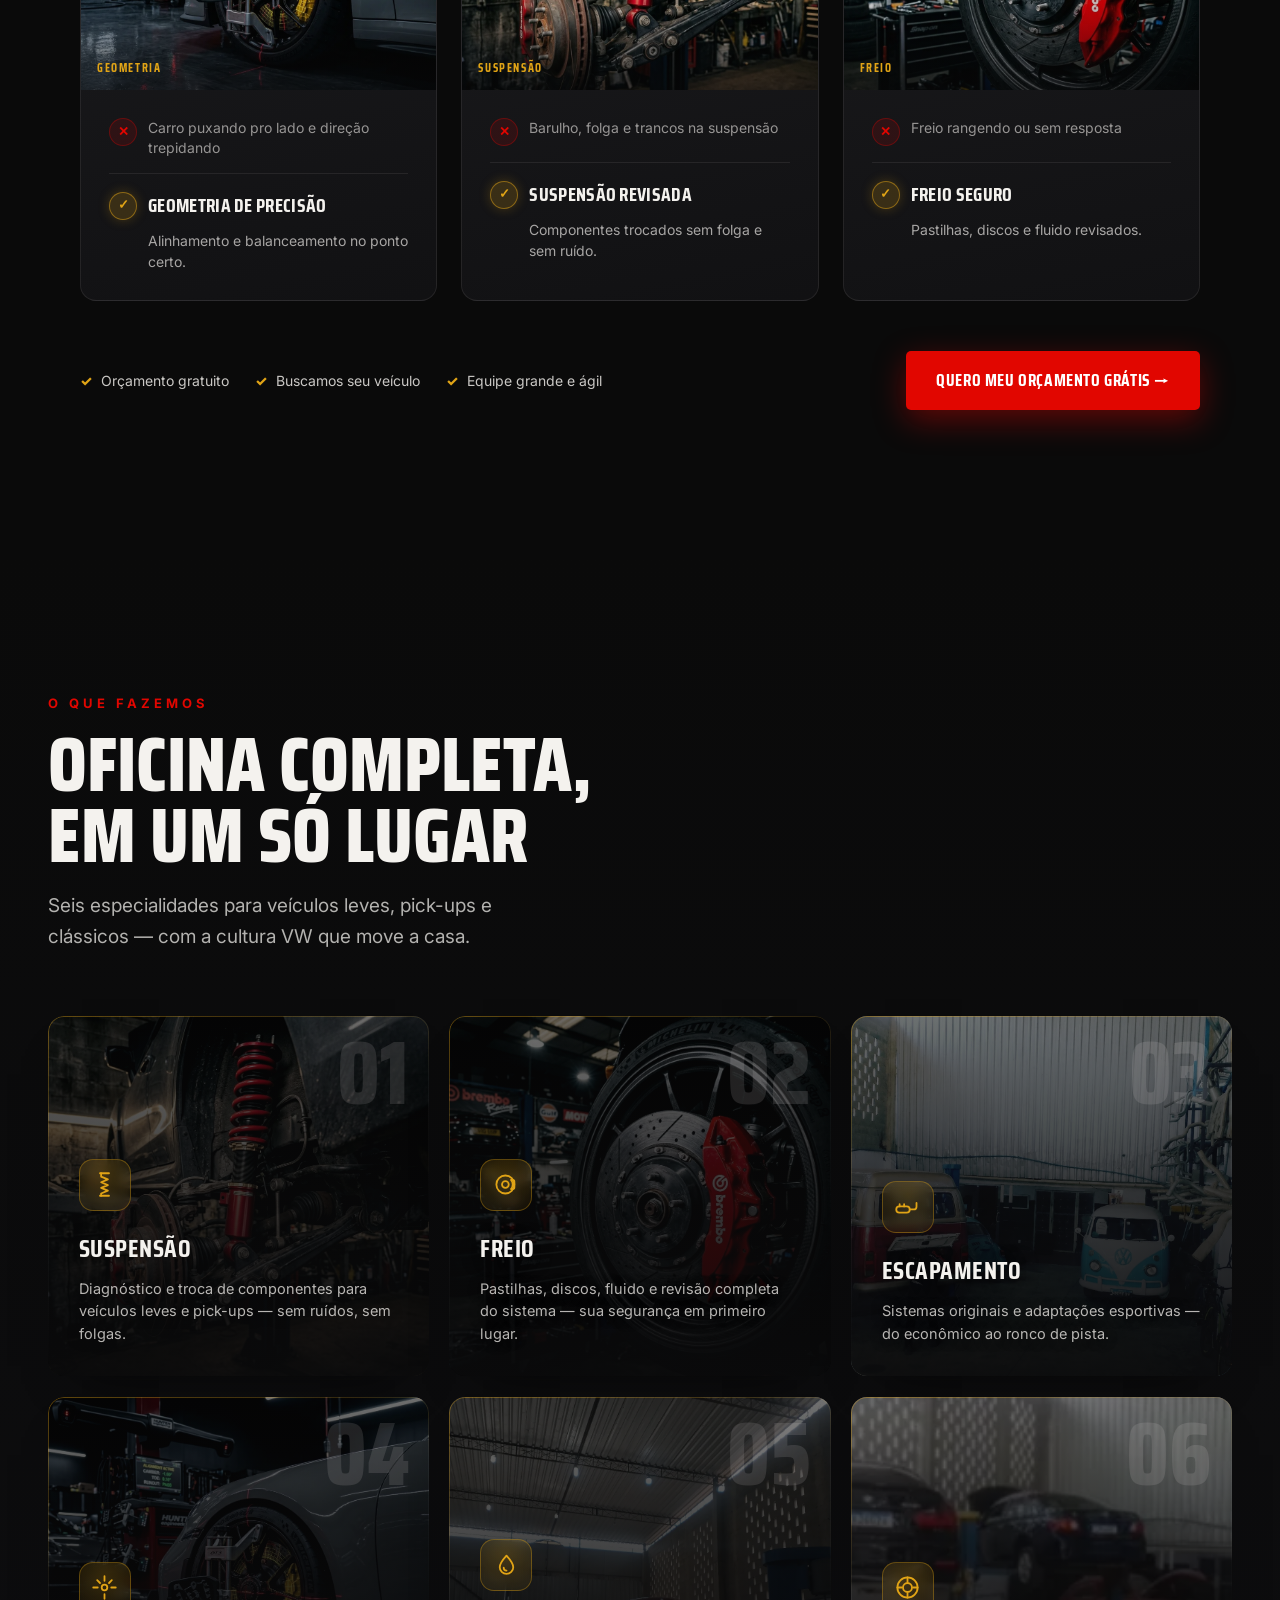
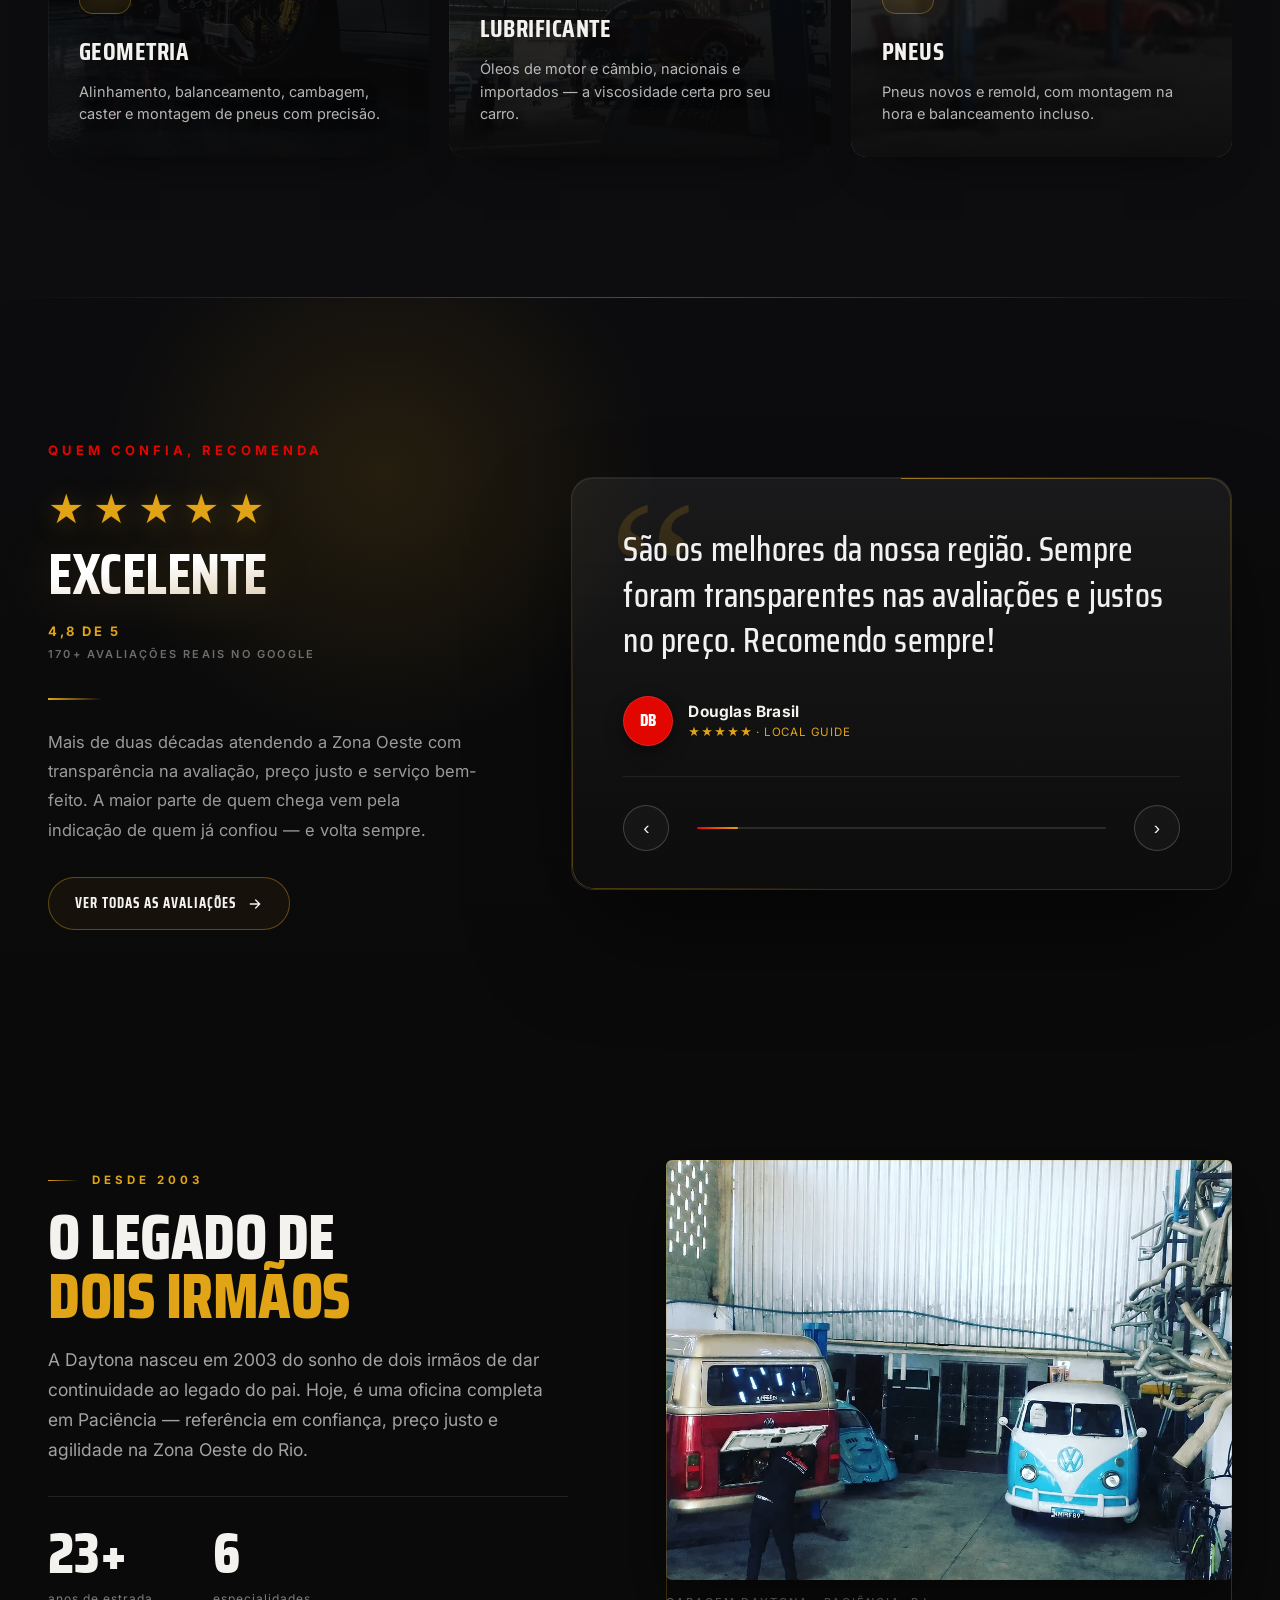
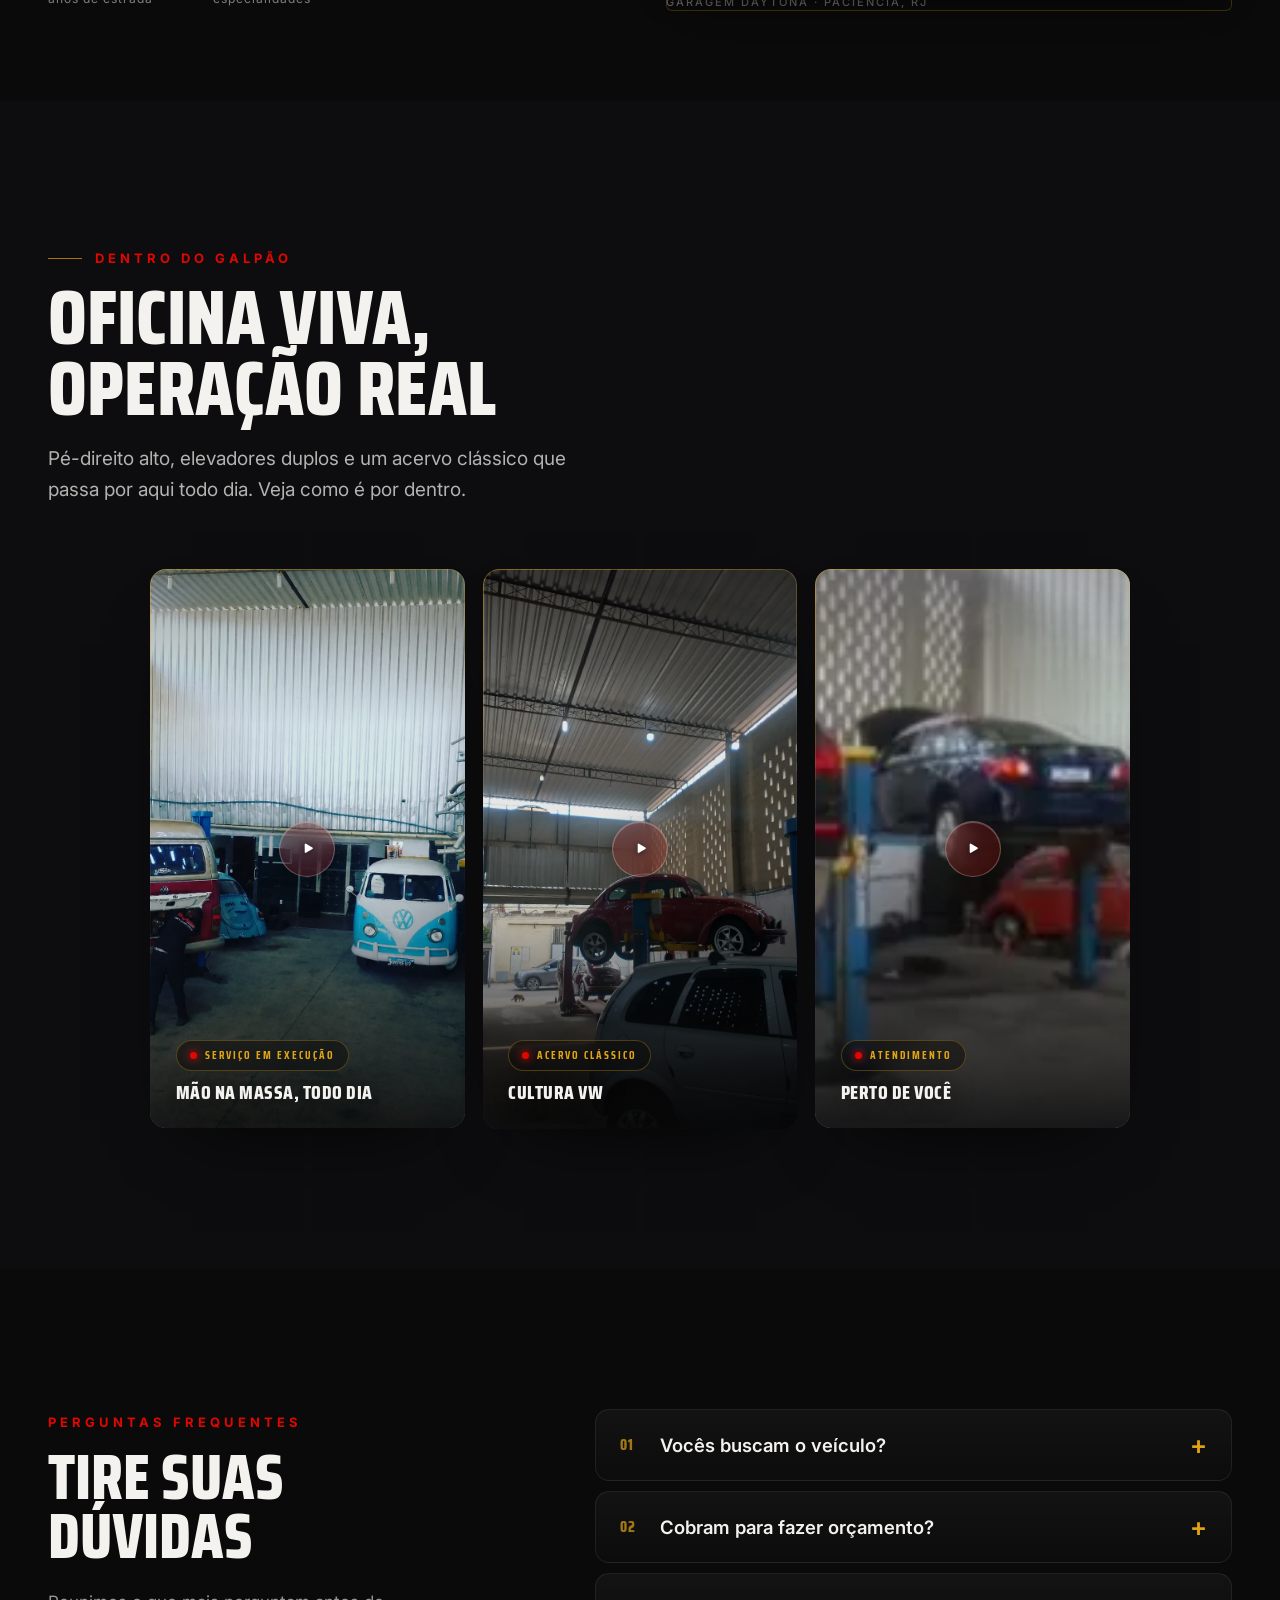
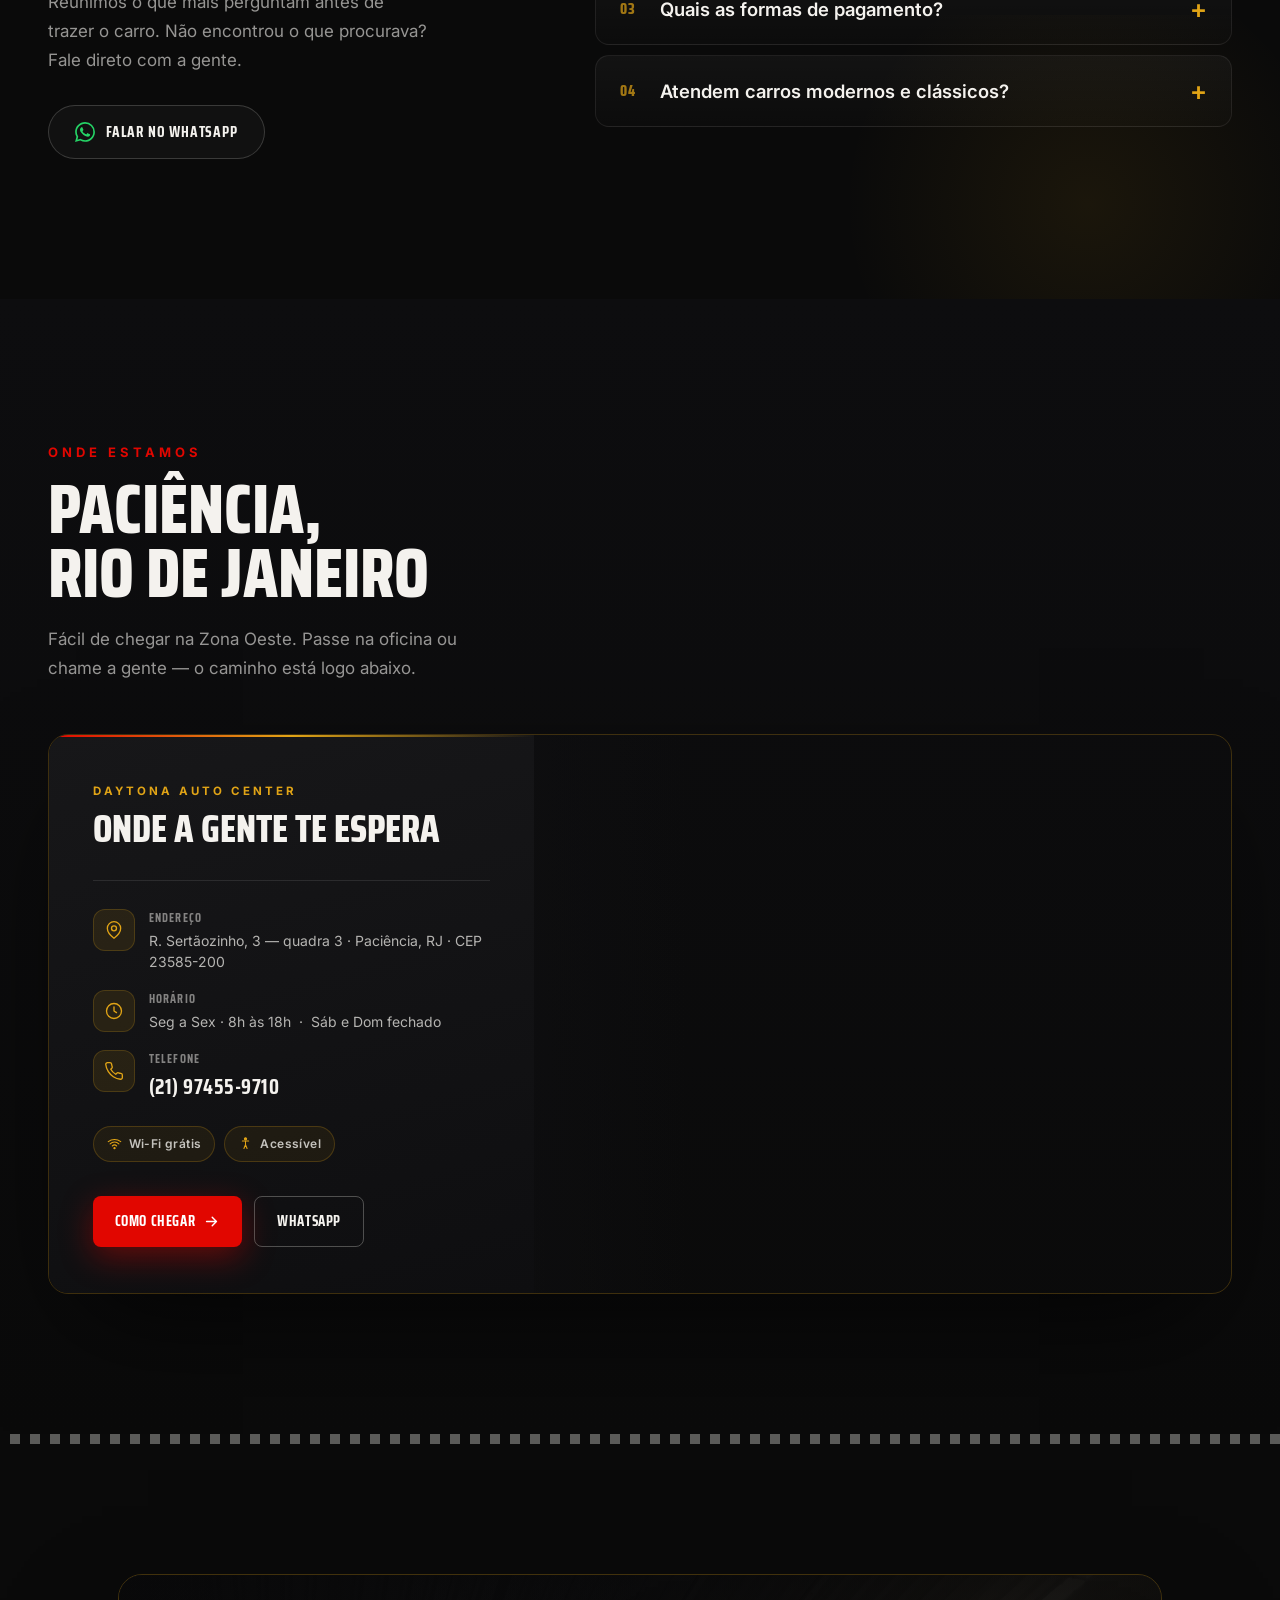
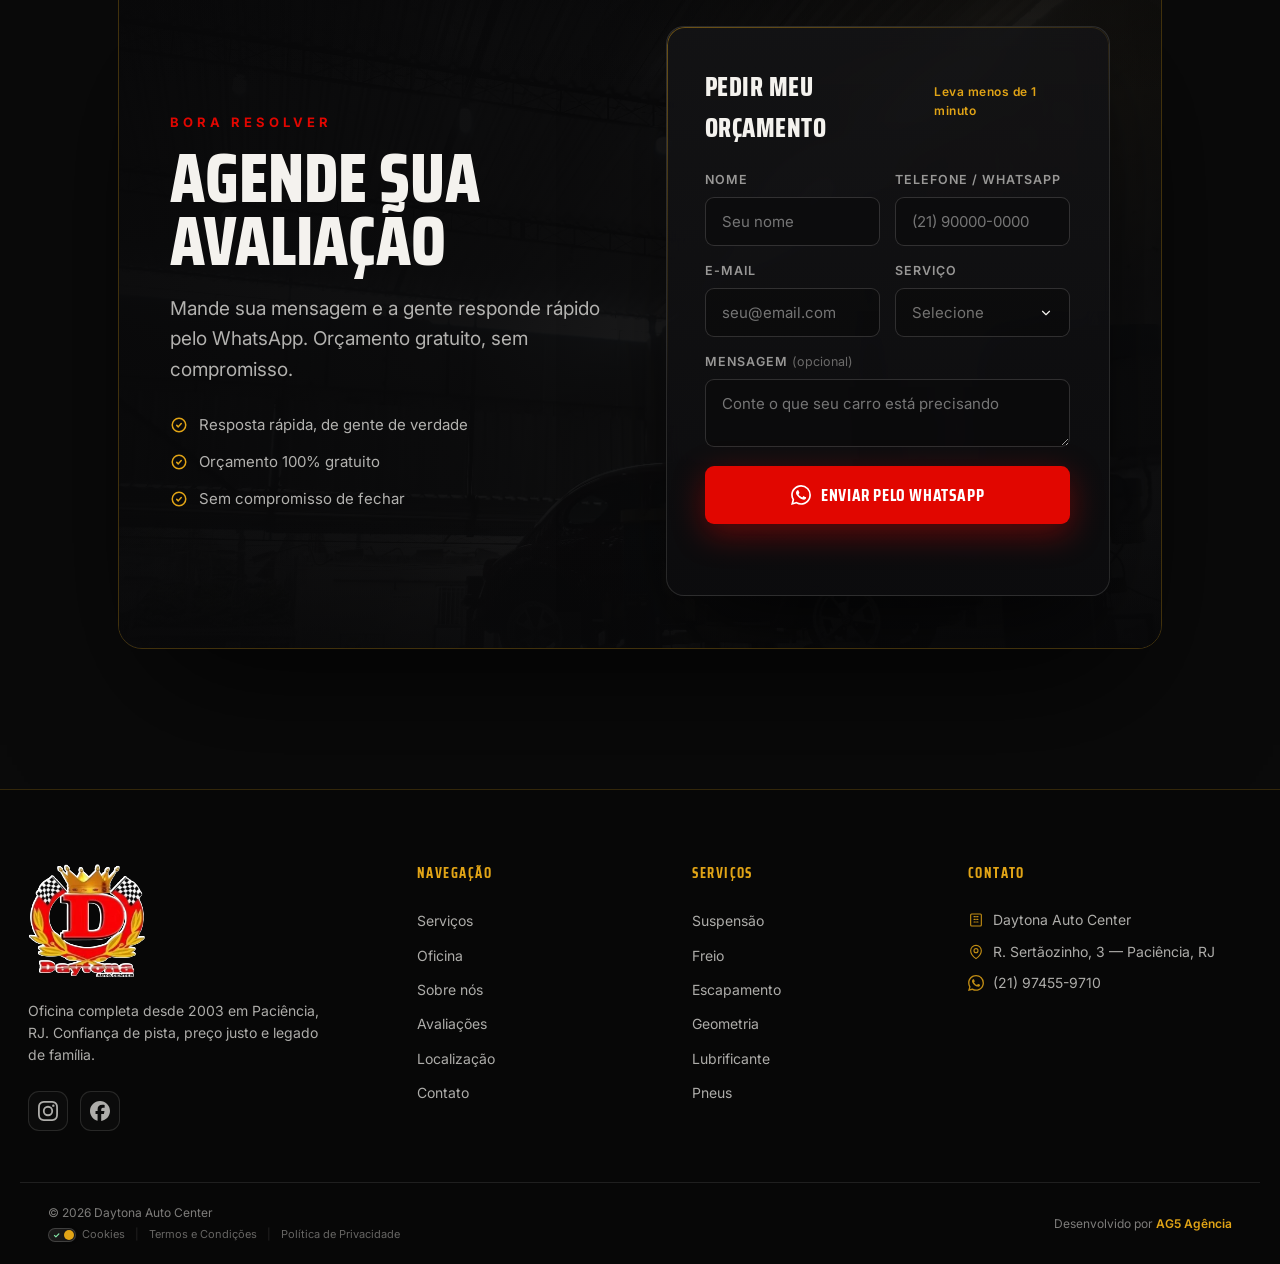
==== commit 61b23cca: "feat: implement scrollspy navigation and enhance landing page UI with new premium CTA styling, respo" ====
--- a/index.html
+++ b/index.html
@@ -3,8 +3,35 @@
 <head>
   <meta charset="utf-8">
   <meta name="viewport" content="width=device-width, initial-scale=1">
-  <title>Daytona Auto Center | Paciência - RJ</title>
-  <meta name="description" content="Oficina mecânica completa em Paciência, Rio de Janeiro. Especializada em suspensão, freio, escapamento, geometria e pneus. Preço justo e ágil." />
+  <title>Oficina Mecânica em Paciência RJ | Daytona Auto Center</title>
+  <meta name="description" content="Oficina mecânica completa em Paciência, Rio de Janeiro, desde 2003. Suspensão, freio, escapamento, geometria e pneus. Orçamento grátis, preço justo e atendimento ágil." />
+  <meta name="robots" content="index, follow, max-image-preview:large" />
+  <meta name="author" content="Daytona Auto Center" />
+  <meta name="theme-color" content="#0A0A0A" />
+  <link rel="canonical" href="https://www.daytonaautocenter.ag5agencia.site/" />
+
+  <!-- Geo / Local SEO -->
+  <meta name="geo.region" content="BR-RJ" />
+  <meta name="geo.placename" content="Paciência, Rio de Janeiro" />
+  <meta name="geo.position" content="-22.923095;-43.634987" />
+  <meta name="ICBM" content="-22.923095, -43.634987" />
+
+  <!-- Open Graph -->
+  <meta property="og:type" content="website" />
+  <meta property="og:locale" content="pt_BR" />
+  <meta property="og:site_name" content="Daytona Auto Center" />
+  <meta property="og:title" content="Oficina Mecânica em Paciência RJ | Daytona Auto Center" />
+  <meta property="og:description" content="Oficina mecânica completa em Paciência, RJ, desde 2003. Suspensão, freio, escapamento, geometria e pneus. Orçamento grátis e preço justo." />
+  <meta property="og:url" content="https://www.daytonaautocenter.ag5agencia.site/" />
+  <meta property="og:image" content="https://www.daytonaautocenter.ag5agencia.site/Assets/daytona-oficina-elevadores-carros-classicos.webp" />
+  <meta property="og:image:alt" content="Oficina Daytona Auto Center com elevadores e carros em Paciência, RJ" />
+
+  <!-- Twitter Cards -->
+  <meta name="twitter:card" content="summary_large_image" />
+  <meta name="twitter:title" content="Oficina Mecânica em Paciência RJ | Daytona Auto Center" />
+  <meta name="twitter:description" content="Oficina completa desde 2003 em Paciência, RJ. Suspensão, freio, escapamento, geometria e pneus. Orçamento grátis." />
+  <meta name="twitter:image" content="https://www.daytonaautocenter.ag5agencia.site/Assets/daytona-oficina-elevadores-carros-classicos.webp" />
+
   <link rel="icon" href="Assets/favicon-daytona-auto-center.ico" type="image/x-icon">
 
   <link rel="preconnect" href="https://fonts.googleapis.com">
@@ -13,6 +40,132 @@
 
   <link rel="stylesheet" href="style.css">
   <link rel="stylesheet" href="cookie-banner.css">
+
+  <!-- Schema.org — JSON-LD (@graph) -->
+  <script type="application/ld+json">
+  {
+    "@context": "https://schema.org",
+    "@graph": [
+      {
+        "@type": "AutoRepair",
+        "@id": "https://www.daytonaautocenter.ag5agencia.site/#negocio",
+        "name": "Daytona Auto Center",
+        "alternateName": "Daytona Auto Center | Oficina Mecânica | Suspensão | Freio | Escapamento | Geometria | Pneus | Paciência RJ",
+        "url": "https://www.daytonaautocenter.ag5agencia.site/",
+        "logo": "https://www.daytonaautocenter.ag5agencia.site/Assets/logo-daytona-auto-center-oficina.webp",
+        "image": [
+          "https://www.daytonaautocenter.ag5agencia.site/Assets/daytona-oficina-elevadores-carros-classicos.webp",
+          "https://www.daytonaautocenter.ag5agencia.site/Assets/daytona-galpao-kombis-vw-classicas.webp"
+        ],
+        "description": "Oficina mecânica completa em Paciência, Rio de Janeiro, desde 2003. Suspensão, freio, escapamento, geometria, lubrificação e pneus, com orçamento gratuito e preço justo.",
+        "telephone": "+55-21-97455-9710",
+        "priceRange": "$$",
+        "currenciesAccepted": "BRL",
+        "paymentAccepted": "Dinheiro, Pix, Cartão de Débito, Cartão de Crédito, Boleto",
+        "foundingDate": "2003",
+        "address": {
+          "@type": "PostalAddress",
+          "streetAddress": "R. Sertãozinho, 3 - quadra 3",
+          "addressLocality": "Rio de Janeiro",
+          "addressRegion": "RJ",
+          "postalCode": "23585-200",
+          "addressCountry": "BR"
+        },
+        "geo": {
+          "@type": "GeoCoordinates",
+          "latitude": -22.923095,
+          "longitude": -43.634987
+        },
+        "openingHoursSpecification": [
+          {
+            "@type": "OpeningHoursSpecification",
+            "dayOfWeek": ["Monday","Tuesday","Wednesday","Thursday","Friday"],
+            "opens": "08:00",
+            "closes": "18:00"
+          }
+        ],
+        "areaServed": [
+          { "@type": "City", "name": "Rio de Janeiro", "containedInPlace": { "@type": "State", "name": "Rio de Janeiro" } },
+          { "@type": "Place", "name": "Paciência" },
+          { "@type": "Place", "name": "Campo Grande" },
+          { "@type": "Place", "name": "Santa Cruz" },
+          { "@type": "Place", "name": "Cosmos" },
+          { "@type": "Place", "name": "Inhoaíba" },
+          { "@type": "Place", "name": "Sepetiba" }
+        ],
+        "hasOfferCatalog": {
+          "@type": "OfferCatalog",
+          "name": "Serviços da Daytona Auto Center",
+          "itemListElement": [
+            { "@type": "Offer", "itemOffered": { "@type": "Service", "name": "Suspensão", "description": "Diagnóstico e troca de componentes para você rodar leve e seguro, sem ruídos.", "areaServed": "Rio de Janeiro – RJ", "provider": { "@id": "https://www.daytonaautocenter.ag5agencia.site/#negocio" } } },
+            { "@type": "Offer", "itemOffered": { "@type": "Service", "name": "Freio", "description": "Pastilhas, discos, fluido e revisão completa do sistema de frenagem.", "areaServed": "Rio de Janeiro – RJ", "provider": { "@id": "https://www.daytonaautocenter.ag5agencia.site/#negocio" } } },
+            { "@type": "Offer", "itemOffered": { "@type": "Service", "name": "Escapamento", "description": "Sistemas originais e adaptações esportivas, com correção de vazamentos e ruídos.", "areaServed": "Rio de Janeiro – RJ", "provider": { "@id": "https://www.daytonaautocenter.ag5agencia.site/#negocio" } } },
+            { "@type": "Offer", "itemOffered": { "@type": "Service", "name": "Geometria e balanceamento", "description": "Alinhamento, balanceamento, cambagem e caster para pneus sem desgaste.", "areaServed": "Rio de Janeiro – RJ", "provider": { "@id": "https://www.daytonaautocenter.ag5agencia.site/#negocio" } } },
+            { "@type": "Offer", "itemOffered": { "@type": "Service", "name": "Lubrificação e troca de óleo", "description": "Troca de óleo e revisão de fluidos com produtos adequados ao seu veículo.", "areaServed": "Rio de Janeiro – RJ", "provider": { "@id": "https://www.daytonaautocenter.ag5agencia.site/#negocio" } } },
+            { "@type": "Offer", "itemOffered": { "@type": "Service", "name": "Pneus", "description": "Venda, troca e montagem de pneus novos e remold.", "areaServed": "Rio de Janeiro – RJ", "provider": { "@id": "https://www.daytonaautocenter.ag5agencia.site/#negocio" } } }
+          ]
+        },
+        "aggregateRating": {
+          "@type": "AggregateRating",
+          "ratingValue": "4.8",
+          "reviewCount": "170",
+          "bestRating": "5",
+          "worstRating": "1"
+        },
+        "sameAs": [
+          "https://share.google/eH89ZnzVQ7nUvFb6v",
+          "https://www.instagram.com/daytona_autocenter"
+        ]
+      },
+      {
+        "@type": "WebSite",
+        "@id": "https://www.daytonaautocenter.ag5agencia.site/#website",
+        "url": "https://www.daytonaautocenter.ag5agencia.site/",
+        "name": "Daytona Auto Center",
+        "publisher": { "@id": "https://www.daytonaautocenter.ag5agencia.site/#negocio" },
+        "inLanguage": "pt-BR"
+      },
+      {
+        "@type": "WebPage",
+        "@id": "https://www.daytonaautocenter.ag5agencia.site/#webpage",
+        "url": "https://www.daytonaautocenter.ag5agencia.site/",
+        "name": "Oficina Mecânica em Paciência RJ | Daytona Auto Center",
+        "description": "Oficina mecânica completa em Paciência, Rio de Janeiro, desde 2003. Suspensão, freio, escapamento, geometria e pneus. Orçamento grátis, preço justo e atendimento ágil.",
+        "isPartOf": { "@id": "https://www.daytonaautocenter.ag5agencia.site/#website" },
+        "about": { "@id": "https://www.daytonaautocenter.ag5agencia.site/#negocio" },
+        "inLanguage": "pt-BR",
+        "datePublished": "2026-01-01",
+        "dateModified": "2026-06-25"
+      },
+      {
+        "@type": "FAQPage",
+        "@id": "https://www.daytonaautocenter.ag5agencia.site/#faq",
+        "mainEntity": [
+          {
+            "@type": "Question",
+            "name": "Vocês buscam o veículo?",
+            "acceptedAnswer": { "@type": "Answer", "text": "Conseguimos, sim! Dependendo da agenda do dia, a gente vai até você buscar o carro para fazer o orçamento e o serviço. É só chamar no WhatsApp que combinamos o melhor horário." }
+          },
+          {
+            "@type": "Question",
+            "name": "Cobram para fazer orçamento?",
+            "acceptedAnswer": { "@type": "Answer", "text": "Não cobramos nada. Você traz o carro, a gente avalia com calma e te explica direitinho o que precisa — sem custo e sem compromisso de fechar." }
+          },
+          {
+            "@type": "Question",
+            "name": "Quais as formas de pagamento?",
+            "acceptedAnswer": { "@type": "Answer", "text": "Aceitamos dinheiro, Pix, cartão de débito e crédito e também boleto." }
+          },
+          {
+            "@type": "Question",
+            "name": "Atendem carros modernos e clássicos?",
+            "acceptedAnswer": { "@type": "Answer", "text": "Atendemos os dois! Do carro do dia a dia às pick-ups e, claro, os clássicos — Fusca e a turma VW são paixão aqui na oficina." }
+          }
+        ]
+      }
+    ]
+  }
+  </script>
 </head>
 <body>
 
@@ -24,14 +177,14 @@
         <span class="brand__name">DAYTONA<span class="brand__sub">AUTO CENTER</span></span>
       </a>
       <nav class="nav__links">
-        <a href="#hero" class="nav__link">Início</a>
         <a href="#servicos" class="nav__link">Serviços</a>
-        <a href="#oficina" class="nav__link">Oficina</a>
+        <a href="#oficina" class="nav__link">Vídeo</a>
         <a href="#sobre" class="nav__link">Sobre</a>
         <a href="#depoimentos" class="nav__link">Avaliações</a>
+        <a href="#faq" class="nav__link">FAQ</a>
         <a href="#localizacao" class="nav__link">Localização</a>
       </nav>
-      <a href="https://wa.me/5521974559710?text=Ol%C3%A1%2C%20vim%20atrav%C3%A9s%20do%20site%20e%20gostaria%20de%20agendar%20uma%20avalia%C3%A7%C3%A3o%20na%20Daytona." target="_blank" rel="noopener" class="btn btn--primary btn--xs nav__cta-desktop">Agendar avaliação</a>
+      <a href="#contato" class="btn btn--primary btn--xs nav__cta-desktop">Agendar avaliação</a>
       <button id="menu-toggle" class="menu-toggle" aria-label="Abrir menu" aria-expanded="false">
         <span class="menu-toggle__bar"></span>
         <span class="menu-toggle__bar"></span>
@@ -40,6 +193,7 @@
     </div>
   </header>
 
+  <main>
   <!-- ================= HERO ================= -->
   <section id="hero" class="hero">
     <span id="topo" style="position:absolute;top:0;"></span>
@@ -55,12 +209,10 @@
         </h1>
         <p class="hero__sub">Oficina completa desde 2003. Suspensão, freio, escapamento, geometria e pneus — atendimento transparente, justo no preço e ágil.</p>
         <div class="hero__actions">
-          <a href="https://wa.me/5521974559710?text=Ol%C3%A1%2C%20vim%20atrav%C3%A9s%20do%20site%20e%20gostaria%20de%20agendar%20uma%20avalia%C3%A7%C3%A3o%20na%20Daytona." target="_blank" rel="noopener" class="btn btn--primary">Agendar avaliação →</a>
+          <a href="https://wa.me/5521974559710?text=Ol%C3%A1%2C%20vim%20atrav%C3%A9s%20do%20site%20e%20gostaria%20de%20agendar%20uma%20avalia%C3%A7%C3%A3o%20na%20Daytona." target="_blank" rel="noopener" class="btn btn--primary hero__cta">Agendar avaliação →</a>
           <a href="#servicos" class="btn btn--ghost">Ver serviços</a>
         </div>
         <div class="hero__stats">
-          <div class="hero__rating"><span class="hero__rating-num">4.8</span><span class="stars">★★★★★</span><span>170 avaliações</span></div>
-          <div class="divider"></div>
           <div>Orçamento <strong>gratuito</strong> · Buscamos seu veículo</div>
         </div>
       </div>
@@ -220,6 +372,163 @@
           <p class="service-card__desc">Pneus novos e remold, com montagem na hora e balanceamento incluso.</p>
         </article>
       </div>
+    </div>
+  </section>
+
+  <!-- ================= DEPOIMENTOS ================= -->
+  <section id="depoimentos" class="section reviews">
+    <div class="reviews__glow" aria-hidden="true"></div>
+    <div class="container reviews__grid">
+
+      <!-- painel de reputação -->
+      <aside class="reveal reviews__panel">
+        <span class="eyebrow">Quem confia, recomenda</span>
+        <div class="rep">
+          <div class="stars rep__stars">★★★★★</div>
+          <span class="rep__verdict">Excelente</span>
+          <span class="rep__count"><strong>4,8 de 5</strong>170+ avaliações reais no Google</span>
+        </div>
+        <p class="rep__text">Mais de duas décadas atendendo a Zona Oeste com transparência na avaliação, preço justo e serviço bem-feito. A maior parte de quem chega vem pela indicação de quem já confiou — e volta sempre.</p>
+        <a href="https://share.google/eH89ZnzVQ7nUvFb6v" target="_blank" rel="noopener" class="rep__cta">
+          Ver todas as avaliações
+          <svg viewBox="0 0 24 24" width="16" height="16" fill="none" aria-hidden="true"><path d="M5 12h14M13 6l6 6-6 6" stroke="currentColor" stroke-width="2" stroke-linecap="round" stroke-linejoin="round"/></svg>
+        </a>
+      </aside>
+
+      <!-- cartão de depoimento -->
+      <div class="reveal review-card" data-delay="120">
+        <span class="review-card__mark" aria-hidden="true">&ldquo;</span>
+        <div class="review-stage">
+          <div class="review-slide is-active" data-slide>
+            <p class="review-quote">São os melhores da nossa região. Sempre foram transparentes nas avaliações e justos no preço. Recomendo sempre!</p>
+            <div class="review-foot">
+              <span class="review-avatar" style="--c:#E10600">DB</span>
+              <div class="review-id">
+                <span class="review-author">Douglas Brasil</span>
+                <span class="review-role">★★★★★ · Local Guide</span>
+              </div>
+            </div>
+          </div>
+          <div class="review-slide" data-slide>
+            <p class="review-quote">Ótimo atendimento, serviço de qualidade e muito ágil — sem contar que é uma oficina completa, da mecânica à funilaria!</p>
+            <div class="review-foot">
+              <span class="review-avatar" style="--c:#E1A416">GF</span>
+              <div class="review-id">
+                <span class="review-author">Gabriel Ferreira</span>
+                <span class="review-role">★★★★★ · via Google</span>
+              </div>
+            </div>
+          </div>
+          <div class="review-slide" data-slide>
+            <p class="review-quote">Experiência muito boa, a equipe é excelente. Atendimento diferenciado e uma equipe grande que faz o trabalho bem rápido.</p>
+            <div class="review-foot">
+              <span class="review-avatar" style="--c:#3C7DD4">AB</span>
+              <div class="review-id">
+                <span class="review-author">Alyson Barbosa</span>
+                <span class="review-role">★★★★★ · via Google</span>
+              </div>
+            </div>
+          </div>
+          <div class="review-slide" data-slide>
+            <p class="review-quote">Fiz orçamento em três lugares, mas o que mais me agradou foi este. Muito bom atendimento em todos os aspectos. Estão de parabéns.</p>
+            <div class="review-foot">
+              <span class="review-avatar" style="--c:#2E9E5B">ML</span>
+              <div class="review-id">
+                <span class="review-author">MLC Pré-Moldados</span>
+                <span class="review-role">★★★★★ · via Google</span>
+              </div>
+            </div>
+          </div>
+          <div class="review-slide" data-slide>
+            <p class="review-quote">O melhor atendimento, funcionários capacitados e preços excelentes.</p>
+            <div class="review-foot">
+              <span class="review-avatar" style="--c:#B00000">FV</span>
+              <div class="review-id">
+                <span class="review-author">Flavio Vieira</span>
+                <span class="review-role">★★★★★ · via Google</span>
+              </div>
+            </div>
+          </div>
+          <div class="review-slide" data-slide>
+            <p class="review-quote">Ótimo atendimento, serviços bem executados e com excelência e rapidez!</p>
+            <div class="review-foot">
+              <span class="review-avatar" style="--c:#E1A416">CM</span>
+              <div class="review-id">
+                <span class="review-author">Carlos Alberto Mata</span>
+                <span class="review-role">★★★★★ · Local Guide</span>
+              </div>
+            </div>
+          </div>
+          <div class="review-slide" data-slide>
+            <p class="review-quote">Tive uma boa experiência com o atendimento e os serviços prestados! Recomendo.</p>
+            <div class="review-foot">
+              <span class="review-avatar" style="--c:#2E9E5B">GR</span>
+              <div class="review-id">
+                <span class="review-author">Gustavo Rodrigues</span>
+                <span class="review-role">★★★★★ · via Google</span>
+              </div>
+            </div>
+          </div>
+          <div class="review-slide" data-slide>
+            <p class="review-quote">Oficina maravilhosa, atendimento 100%, super indico!</p>
+            <div class="review-foot">
+              <span class="review-avatar" style="--c:#3C7DD4">AB</span>
+              <div class="review-id">
+                <span class="review-author">Andre Luiz Barcelos</span>
+                <span class="review-role">★★★★★ · via Google</span>
+              </div>
+            </div>
+          </div>
+          <div class="review-slide" data-slide>
+            <p class="review-quote">Atendimento muito bom, funcionários atenciosos e competentes.</p>
+            <div class="review-foot">
+              <span class="review-avatar" style="--c:#B00000">JG</span>
+              <div class="review-id">
+                <span class="review-author">Jaiminho Gouveia</span>
+                <span class="review-role">★★★★★ · via Google</span>
+              </div>
+            </div>
+          </div>
+          <div class="review-slide" data-slide>
+            <p class="review-quote">Ótimo atendimento e profissionalismo. Essas duas combinações são fundamentais para o cliente. Estão de parabéns!</p>
+            <div class="review-foot">
+              <span class="review-avatar" style="--c:#E10600">RP</span>
+              <div class="review-id">
+                <span class="review-author">Reubei Pretinho</span>
+                <span class="review-role">★★★★★ · via Google</span>
+              </div>
+            </div>
+          </div>
+        </div>
+
+        <div class="reviews__nav">
+          <button class="arrow" data-prev aria-label="Anterior">‹</button>
+          <div class="reviews__progress">
+            <div class="reviews__track"><span class="reviews__fill" data-rv-fill></span></div>
+          </div>
+          <button class="arrow" data-next aria-label="Próximo">›</button>
+        </div>
+      </div>
+
+    </div>
+  </section>
+
+  <!-- ================= SOBRE ================= -->
+  <section id="sobre" class="about">
+    <div class="container about__grid">
+      <div class="reveal about__text">
+        <span class="about__since">Desde 2003</span>
+        <h2 class="about__title">O legado de<br/><span>dois irmãos</span></h2>
+        <p class="about__lead">A Daytona nasceu em 2003 do sonho de dois irmãos de dar continuidade ao legado do pai. Hoje, é uma oficina completa em Paciência — referência em confiança, preço justo e agilidade na Zona Oeste do Rio.</p>
+        <div class="reveal about__stats" data-delay="160">
+          <div class="counter"><div class="counter__num" data-count="23" data-suffix="+">0</div><div class="counter__label">anos de estrada</div></div>
+          <div class="counter"><div class="counter__num" data-count="6">0</div><div class="counter__label">especialidades</div></div>
+        </div>
+      </div>
+      <figure class="reveal about__figure" data-delay="120">
+        <img src="Assets/daytona-galpao-kombis-vw-classicas.webp" alt="Galpão da Daytona Auto Center com Kombis e VWs clássicas — Paciência, RJ"/>
+        <figcaption>Garagem Daytona · Paciência, RJ</figcaption>
+      </figure>
     </div>
   </section>
 
@@ -305,163 +614,6 @@
     </div>
   </section>
 
-  <!-- ================= SOBRE ================= -->
-  <section id="sobre" class="about">
-    <div class="container about__grid">
-      <div class="reveal about__text">
-        <span class="about__since">Desde 2003</span>
-        <h2 class="about__title">O legado de<br/><span>dois irmãos</span></h2>
-        <p class="about__lead">A Daytona nasceu em 2003 do sonho de dois irmãos de dar continuidade ao legado do pai. Hoje, é uma oficina completa em Paciência — referência em confiança, preço justo e agilidade na Zona Oeste do Rio.</p>
-        <div class="reveal about__stats" data-delay="160">
-          <div class="counter"><div class="counter__num" data-count="23" data-suffix="+">0</div><div class="counter__label">anos de estrada</div></div>
-          <div class="counter"><div class="counter__num" data-count="6">0</div><div class="counter__label">especialidades</div></div>
-        </div>
-      </div>
-      <figure class="reveal about__figure" data-delay="120">
-        <img src="Assets/daytona-galpao-kombis-vw-classicas.webp" alt="Galpão da Daytona Auto Center com Kombis e VWs clássicas — Paciência, RJ"/>
-        <figcaption>Garagem Daytona · Paciência, RJ</figcaption>
-      </figure>
-    </div>
-  </section>
-
-  <!-- ================= DEPOIMENTOS ================= -->
-  <section id="depoimentos" class="section reviews">
-    <div class="reviews__glow" aria-hidden="true"></div>
-    <div class="container reviews__grid">
-
-      <!-- painel de reputação -->
-      <aside class="reveal reviews__panel">
-        <span class="eyebrow">Quem confia, recomenda</span>
-        <div class="rep">
-          <div class="stars rep__stars">★★★★★</div>
-          <span class="rep__verdict">Excelente</span>
-          <span class="rep__count"><strong>4,8 de 5</strong>170+ avaliações reais no Google</span>
-        </div>
-        <p class="rep__text">Mais de duas décadas atendendo a Zona Oeste com transparência na avaliação, preço justo e serviço bem-feito. A maior parte de quem chega vem pela indicação de quem já confiou — e volta sempre.</p>
-        <a href="https://share.google/eH89ZnzVQ7nUvFb6v" target="_blank" rel="noopener" class="rep__cta">
-          Ver todas as avaliações
-          <svg viewBox="0 0 24 24" width="16" height="16" fill="none" aria-hidden="true"><path d="M5 12h14M13 6l6 6-6 6" stroke="currentColor" stroke-width="2" stroke-linecap="round" stroke-linejoin="round"/></svg>
-        </a>
-      </aside>
-
-      <!-- cartão de depoimento -->
-      <div class="reveal review-card" data-delay="120">
-        <span class="review-card__mark" aria-hidden="true">&ldquo;</span>
-        <div class="review-stage">
-          <div class="review-slide is-active" data-slide>
-            <p class="review-quote">São os melhores da nossa região. Sempre foram transparentes nas avaliações e justos no preço. Recomendo sempre!</p>
-            <div class="review-foot">
-              <span class="review-avatar" style="--c:#E10600">DB</span>
-              <div class="review-id">
-                <span class="review-author">Douglas Brasil</span>
-                <span class="review-role">★★★★★ · Local Guide</span>
-              </div>
-            </div>
-          </div>
-          <div class="review-slide" data-slide>
-            <p class="review-quote">Ótimo atendimento, serviço de qualidade e muito ágil — sem contar que é uma oficina completa, da mecânica à funilaria!</p>
-            <div class="review-foot">
-              <span class="review-avatar" style="--c:#E1A416">GF</span>
-              <div class="review-id">
-                <span class="review-author">Gabriel Ferreira</span>
-                <span class="review-role">★★★★★ · via Google</span>
-              </div>
-            </div>
-          </div>
-          <div class="review-slide" data-slide>
-            <p class="review-quote">Experiência muito boa, a equipe é excelente. Atendimento diferenciado e uma equipe grande que faz o trabalho bem rápido.</p>
-            <div class="review-foot">
-              <span class="review-avatar" style="--c:#3C7DD4">AB</span>
-              <div class="review-id">
-                <span class="review-author">Alyson Barbosa</span>
-                <span class="review-role">★★★★★ · via Google</span>
-              </div>
-            </div>
-          </div>
-          <div class="review-slide" data-slide>
-            <p class="review-quote">Fiz orçamento em três lugares, mas o que mais me agradou foi este. Muito bom atendimento em todos os aspectos. Estão de parabéns.</p>
-            <div class="review-foot">
-              <span class="review-avatar" style="--c:#2E9E5B">ML</span>
-              <div class="review-id">
-                <span class="review-author">MLC Pré-Moldados</span>
-                <span class="review-role">★★★★★ · via Google</span>
-              </div>
-            </div>
-          </div>
-          <div class="review-slide" data-slide>
-            <p class="review-quote">O melhor atendimento, funcionários capacitados e preços excelentes.</p>
-            <div class="review-foot">
-              <span class="review-avatar" style="--c:#B00000">FV</span>
-              <div class="review-id">
-                <span class="review-author">Flavio Vieira</span>
-                <span class="review-role">★★★★★ · via Google</span>
-              </div>
-            </div>
-          </div>
-          <div class="review-slide" data-slide>
-            <p class="review-quote">Ótimo atendimento, serviços bem executados e com excelência e rapidez!</p>
-            <div class="review-foot">
-              <span class="review-avatar" style="--c:#E1A416">CM</span>
-              <div class="review-id">
-                <span class="review-author">Carlos Alberto Mata</span>
-                <span class="review-role">★★★★★ · Local Guide</span>
-              </div>
-            </div>
-          </div>
-          <div class="review-slide" data-slide>
-            <p class="review-quote">Tive uma boa experiência com o atendimento e os serviços prestados! Recomendo.</p>
-            <div class="review-foot">
-              <span class="review-avatar" style="--c:#2E9E5B">GR</span>
-              <div class="review-id">
-                <span class="review-author">Gustavo Rodrigues</span>
-                <span class="review-role">★★★★★ · via Google</span>
-              </div>
-            </div>
-          </div>
-          <div class="review-slide" data-slide>
-            <p class="review-quote">Oficina maravilhosa, atendimento 100%, super indico!</p>
-            <div class="review-foot">
-              <span class="review-avatar" style="--c:#3C7DD4">AB</span>
-              <div class="review-id">
-                <span class="review-author">Andre Luiz Barcelos</span>
-                <span class="review-role">★★★★★ · via Google</span>
-              </div>
-            </div>
-          </div>
-          <div class="review-slide" data-slide>
-            <p class="review-quote">Atendimento muito bom, funcionários atenciosos e competentes.</p>
-            <div class="review-foot">
-              <span class="review-avatar" style="--c:#B00000">JG</span>
-              <div class="review-id">
-                <span class="review-author">Jaiminho Gouveia</span>
-                <span class="review-role">★★★★★ · via Google</span>
-              </div>
-            </div>
-          </div>
-          <div class="review-slide" data-slide>
-            <p class="review-quote">Ótimo atendimento e profissionalismo. Essas duas combinações são fundamentais para o cliente. Estão de parabéns!</p>
-            <div class="review-foot">
-              <span class="review-avatar" style="--c:#E10600">RP</span>
-              <div class="review-id">
-                <span class="review-author">Reubei Pretinho</span>
-                <span class="review-role">★★★★★ · via Google</span>
-              </div>
-            </div>
-          </div>
-        </div>
-
-        <div class="reviews__nav">
-          <button class="arrow" data-prev aria-label="Anterior">‹</button>
-          <div class="reviews__progress">
-            <div class="reviews__track"><span class="reviews__fill" data-rv-fill></span></div>
-          </div>
-          <button class="arrow" data-next aria-label="Próximo">›</button>
-        </div>
-      </div>
-
-    </div>
-  </section>
-
   <!-- ================= FAQ ================= -->
   <section id="faq" class="section faq-section">
     <div class="container faq-section__grid">
@@ -470,7 +622,7 @@
         <h2 class="h2 faq-intro__title">Tire suas<br/>dúvidas</h2>
         <p class="faq-intro__lead">Reunimos o que mais perguntam antes de trazer o carro. Não encontrou o que procurava? Fale direto com a gente.</p>
         <a href="https://wa.me/5521974559710?text=Ol%C3%A1%2C%20vim%20atrav%C3%A9s%20do%20site%20e%20gostaria%20de%20tirar%20uma%20d%C3%BAvida%20com%20a%20Daytona." target="_blank" rel="noopener" class="faq-intro__cta">
-          <svg viewBox="0 0 24 24" width="20" height="20" fill="currentColor" aria-hidden="true"><path d="M12.04 2C6.58 2 2.13 6.45 2.13 11.91c0 1.75.46 3.45 1.32 4.95L2 22l5.25-1.38a9.9 9.9 0 0 0 4.79 1.22h.01c5.46 0 9.91-4.45 9.91-9.91 0-2.65-1.03-5.14-2.9-7.01A9.82 9.82 0 0 0 12.04 2Zm5.8 14.16c-.25.69-1.45 1.32-1.99 1.36-.53.05-1.03.24-3.47-.72-2.93-1.16-4.79-4.18-4.94-4.37-.14-.2-1.18-1.57-1.18-2.99 0-1.42.74-2.12 1.01-2.41.25-.27.55-.34.73-.34.18 0 .37 0 .53.01.17.01.4-.06.62.48.25.6.84 2.07.91 2.22.07.15.12.32.02.52-.1.2-.15.32-.3.5-.15.17-.31.39-.45.52-.15.15-.3.31-.13.6.17.3.76 1.25 1.63 2.02 1.12.99 2.06 1.3 2.36 1.45.3.15.47.12.64-.07.17-.2.74-.86.94-1.16.2-.3.4-.25.67-.15.27.1 1.71.81 2 .96.3.15.5.22.57.35.07.13.07.74-.18 1.43Z"/></svg>
+          <svg viewBox="0 0 24 24" width="20" height="20" fill="currentColor" aria-hidden="true"><path d="M17.472 14.382c-.297-.149-1.758-.867-2.03-.967-.273-.099-.471-.148-.67.15-.197.297-.767.966-.94 1.164-.173.199-.347.223-.644.075-.297-.15-1.255-.463-2.39-1.475-.883-.788-1.48-1.761-1.653-2.059-.173-.297-.018-.458.13-.606.134-.133.298-.347.446-.52.149-.174.198-.298.298-.497.099-.198.05-.371-.025-.52-.075-.149-.669-1.612-.916-2.207-.242-.579-.487-.5-.669-.51-.173-.008-.371-.01-.57-.01-.198 0-.52.074-.792.372-.272.297-1.04 1.016-1.04 2.479 0 1.462 1.065 2.875 1.213 3.074.149.198 2.096 3.2 5.077 4.487.709.306 1.262.489 1.694.625.712.227 1.36.195 1.871.118.571-.085 1.758-.719 2.006-1.413.248-.694.248-1.289.173-1.413-.074-.124-.272-.198-.57-.347m-5.421 7.403h-.004a9.87 9.87 0 0 1-5.031-1.378l-.361-.214-3.741.982.998-3.648-.235-.374a9.86 9.86 0 0 1-1.51-5.26c.001-5.45 4.436-9.884 9.888-9.884 2.64 0 5.122 1.03 6.988 2.898a9.825 9.825 0 0 1 2.893 6.994c-.003 5.45-4.437 9.884-9.885 9.884m8.413-18.297A11.815 11.815 0 0 0 12.05 0C5.495 0 .16 5.335.157 11.892c0 2.096.547 4.142 1.588 5.945L.057 24l6.305-1.654a11.882 11.882 0 0 0 5.683 1.448h.005c6.554 0 11.89-5.335 11.893-11.893a11.821 11.821 0 0 0-3.48-8.413Z"/></svg>
           Falar no WhatsApp
         </a>
       </aside>
@@ -497,35 +649,62 @@
   </section>
 
   <!-- ================= LOCALIZAÇÃO ================= -->
-  <section id="localizacao" class="section" style="background:#0d0d0f;">
+  <section id="localizacao" class="section location-section">
     <div class="container">
-      <div class="reveal" style="margin-bottom:clamp(30px,4vw,48px);max-width:640px;">
+      <div class="reveal location-head">
         <span class="eyebrow">Onde estamos</span>
-        <h2 class="h2" style="font-size:clamp(36px,5.4vw,72px);">Paciência,<br/>Rio de Janeiro</h2>
-      </div>
-      <div class="location">
-        <div class="reveal location__aside">
-          <div class="info-card">
-            <span class="info-card__title">Endereço</span>
-            <p>R. Sertãozinho, 3 — quadra 3<br/>Paciência, Rio de Janeiro — RJ<br/>CEP 23585-200</p>
-            <a href="https://www.google.com/maps/dir/?api=1&destination=Daytona+auto+Center&destination_place_id=ChIJH-UuiNXkmwARNv2cjjDU1u4" target="_blank" rel="noopener" class="btn btn--primary btn--xs">Como chegar →</a>
-          </div>
-          <div class="info-card">
-            <span class="info-card__title">Contato &amp; Horário</span>
-            <p><a href="tel:+5521974559710" class="link">(21) 97455-9710</a><br/><span class="muted">Seg. a Sex. 8h–18h · Sáb. e Dom. fechado</span></p>
-            <div class="chips">
-              <a href="https://wa.me/5521974559710?text=Ol%C3%A1%2C%20vim%20atrav%C3%A9s%20do%20site%20e%20gostaria%20de%20uma%20informa%C3%A7%C3%A3o." target="_blank" rel="noopener" class="chip">WhatsApp</a>
-              <a href="https://www.instagram.com/daytona_autocenter" target="_blank" rel="noopener" class="chip">Instagram</a>
-              <a href="https://share.google/eH89ZnzVQ7nUvFb6v" target="_blank" rel="noopener" class="chip">Google</a>
-            </div>
-          </div>
-          <div class="info-card tour-card">
-            <span class="info-card__title">Tour Virtual 360°</span>
-            <iframe src="https://www.google.com/maps/embed?pb=!4v1782049633601!6m8!1m7!1sPovFx_2BhZ5x0MtEBpHPLQ!2m2!1d-22.92299075072231!2d-43.63491085626121!3f188.3137532281146!4f10.612401735204898!5f0.4000000000000002" allowfullscreen="" loading="lazy" referrerpolicy="no-referrer-when-downgrade"></iframe>
-          </div>
-        </div>
-        <div class="reveal map-frame" data-delay="120">
+        <h2 class="h2 location-head__title">Paciência,<br/>Rio de Janeiro</h2>
+        <p class="location-head__lead">Fácil de chegar na Zona Oeste. Passe na oficina ou chame a gente — o caminho está logo abaixo.</p>
+      </div>
+      <div class="reveal geo" data-delay="120">
+        <div class="geo__map">
           <iframe src="https://www.google.com/maps/embed?pb=!1m18!1m12!1m3!1d3674.73630776008!2d-43.634986999999995!3d-22.923095!2m3!1f0!2f0!3f0!3m2!1i1024!2i768!4f13.1!3m3!1m2!1s0x9be4d5882ee51f%3A0xeed6d4308e9cfd36!2sDaytona%20auto%20Center!5e0!3m2!1spt-BR!2sbr!4v1782049547362!5m2!1spt-BR!2sbr" allowfullscreen="" loading="lazy" referrerpolicy="no-referrer-when-downgrade"></iframe>
+          <div class="geo__veil" aria-hidden="true"></div>
+        </div>
+
+        <div class="geo__panel">
+          <span class="geo__eyebrow">Daytona Auto Center</span>
+          <h3 class="geo__name">Onde a gente te espera</h3>
+
+          <ul class="geo__list">
+            <li class="geo__item">
+              <span class="geo__ico">
+                <svg viewBox="0 0 24 24" width="20" height="20" fill="none" stroke="currentColor" stroke-width="1.6" stroke-linecap="round" stroke-linejoin="round" aria-hidden="true"><path d="M20 10c0 6-8 12-8 12s-8-6-8-12a8 8 0 0 1 16 0Z"/><circle cx="12" cy="10" r="3"/></svg>
+              </span>
+              <span class="geo__txt"><strong>Endereço</strong>R. Sertãozinho, 3 — quadra 3 · Paciência, RJ · CEP 23585-200</span>
+            </li>
+            <li class="geo__item">
+              <span class="geo__ico">
+                <svg viewBox="0 0 24 24" width="20" height="20" fill="none" stroke="currentColor" stroke-width="1.6" stroke-linecap="round" stroke-linejoin="round" aria-hidden="true"><circle cx="12" cy="12" r="9"/><path d="M12 7v5l3 2"/></svg>
+              </span>
+              <span class="geo__txt"><strong>Horário</strong>Seg a Sex · 8h às 18h &nbsp;·&nbsp; Sáb e Dom fechado</span>
+            </li>
+            <li class="geo__item">
+              <span class="geo__ico">
+                <svg viewBox="0 0 24 24" width="20" height="20" fill="none" stroke="currentColor" stroke-width="1.6" stroke-linecap="round" stroke-linejoin="round" aria-hidden="true"><path d="M22 16.92v3a2 2 0 0 1-2.18 2 19.8 19.8 0 0 1-8.63-3.07 19.5 19.5 0 0 1-6-6 19.8 19.8 0 0 1-3.07-8.67A2 2 0 0 1 4.11 2h3a2 2 0 0 1 2 1.72c.13.96.36 1.9.7 2.81a2 2 0 0 1-.45 2.11L8.09 9.91a16 16 0 0 0 6 6l1.27-1.27a2 2 0 0 1 2.11-.45c.91.34 1.85.57 2.81.7A2 2 0 0 1 22 16.92Z"/></svg>
+              </span>
+              <span class="geo__txt"><strong>Telefone</strong><a href="tel:+5521974559710">(21) 97455-9710</a></span>
+            </li>
+          </ul>
+
+          <div class="geo__tags">
+            <span class="geo__tag">
+              <svg viewBox="0 0 24 24" width="15" height="15" fill="none" stroke="currentColor" stroke-width="1.7" stroke-linecap="round" stroke-linejoin="round" aria-hidden="true"><path d="M2 9a16 16 0 0 1 20 0"/><path d="M5 12.5a10 10 0 0 1 14 0"/><path d="M8.5 16a5 5 0 0 1 7 0"/><circle cx="12" cy="19.5" r="1" fill="currentColor"/></svg>
+              Wi-Fi grátis
+            </span>
+            <span class="geo__tag">
+              <svg viewBox="0 0 24 24" width="15" height="15" fill="none" stroke="currentColor" stroke-width="1.7" stroke-linecap="round" stroke-linejoin="round" aria-hidden="true"><circle cx="12" cy="4.5" r="1.8" fill="currentColor"/><path d="M7 8h10M12 8v6M9.5 20l2.5-6 2.5 6"/></svg>
+              Acessível
+            </span>
+          </div>
+
+          <div class="geo__actions">
+            <a href="https://www.google.com/maps/dir/?api=1&destination=Daytona+auto+Center&destination_place_id=ChIJH-UuiNXkmwARNv2cjjDU1u4" target="_blank" rel="noopener" class="btn btn--primary geo__btn">
+              Como chegar
+              <svg viewBox="0 0 24 24" width="17" height="17" fill="none" stroke="currentColor" stroke-width="2" stroke-linecap="round" stroke-linejoin="round" aria-hidden="true"><path d="M5 12h14M13 6l6 6-6 6"/></svg>
+            </a>
+            <a href="https://wa.me/5521974559710?text=Ol%C3%A1%2C%20vim%20atrav%C3%A9s%20do%20site%20e%20gostaria%20de%20uma%20informa%C3%A7%C3%A3o." target="_blank" rel="noopener" class="btn btn--ghost geo__btn">WhatsApp</a>
+          </div>
         </div>
       </div>
     </div>
@@ -534,83 +713,146 @@
   <!-- ================= CONTATO ================= -->
   <section id="contato" class="section contact">
     <div class="flag-strip flag-strip--top"></div>
-    <div class="container container--mid contact__grid">
-      <div class="reveal">
+    <div class="container container--mid">
+      <div class="reveal cta">
+        <div class="cta__bg" aria-hidden="true">
+          <img src="Assets/daytona-fusca-elevador-servico-mecanico.webp" alt=""/>
+          <div class="cta__overlay"></div>
+        </div>
+        <div class="cta__inner">
+        <div class="cta__intro">
         <span class="eyebrow">Bora resolver</span>
-        <h2 class="h2" style="font-size:clamp(36px,5.4vw,72px);">Agende sua<br/>avaliação</h2>
+        <h2 class="h2 contact__title">Agende sua<br/>avaliação</h2>
         <p class="lead">Mande sua mensagem e a gente responde rápido pelo WhatsApp. Orçamento gratuito, sem compromisso.</p>
-        <a href="https://wa.me/5521974559710?text=Ol%C3%A1%2C%20vim%20atrav%C3%A9s%20do%20site%20e%20gostaria%20de%20uma%20informa%C3%A7%C3%A3o." target="_blank" rel="noopener" class="wa-card">
-          <span class="wa-card__icon">W</span>
-          <span><span class="wa-card__label">WhatsApp direto</span><span class="wa-card__num">(21) 97455-9710</span></span>
-        </a>
+        <ul class="contact__assure">
+          <li>
+            <svg viewBox="0 0 24 24" width="18" height="18" fill="none" stroke="currentColor" stroke-width="2" stroke-linecap="round" stroke-linejoin="round" aria-hidden="true"><path d="M9 12.5l2 2 4-4.5"/><circle cx="12" cy="12" r="9"/></svg>
+            Resposta rápida, de gente de verdade
+          </li>
+          <li>
+            <svg viewBox="0 0 24 24" width="18" height="18" fill="none" stroke="currentColor" stroke-width="2" stroke-linecap="round" stroke-linejoin="round" aria-hidden="true"><path d="M9 12.5l2 2 4-4.5"/><circle cx="12" cy="12" r="9"/></svg>
+            Orçamento 100% gratuito
+          </li>
+          <li>
+            <svg viewBox="0 0 24 24" width="18" height="18" fill="none" stroke="currentColor" stroke-width="2" stroke-linecap="round" stroke-linejoin="round" aria-hidden="true"><path d="M9 12.5l2 2 4-4.5"/><circle cx="12" cy="12" r="9"/></svg>
+            Sem compromisso de fechar
+          </li>
+        </ul>
       </div>
       <form id="lead-form" class="reveal form" data-delay="120" novalidate>
-        <div class="field">
-          <label for="f-nome">Nome</label>
-          <input id="f-nome" type="text" placeholder="Seu nome"/>
-        </div>
-        <div class="field">
-          <label for="f-email">E-mail</label>
-          <input id="f-email" type="email" placeholder="seu@email.com"/>
-        </div>
-        <div class="field">
-          <label for="f-tel">Telefone / WhatsApp</label>
-          <input id="f-tel" type="tel" inputmode="numeric" placeholder="(21) 90000-0000"/>
-        </div>
-        <div class="field">
-          <label for="f-servico">Serviço</label>
-          <select id="f-servico" required>
-            <option value="" disabled selected>Selecione o serviço</option>
-            <option value="Suspensão">Suspensão</option>
-            <option value="Freio">Freio</option>
-            <option value="Escapamento">Escapamento</option>
-            <option value="Geometria">Geometria</option>
-            <option value="Lubrificante">Lubrificante</option>
-            <option value="Pneus">Pneus</option>
-            <option value="Outro / Não sei dizer">Outro / Não sei dizer</option>
-          </select>
+        <div class="form__head">
+          <span class="form__title">Pedir meu orçamento</span>
+          <span class="form__hint">Leva menos de 1 minuto</span>
+        </div>
+        <div class="form__row">
+          <div class="field">
+            <label for="f-nome">Nome</label>
+            <input id="f-nome" type="text" placeholder="Seu nome"/>
+          </div>
+          <div class="field">
+            <label for="f-tel">Telefone / WhatsApp</label>
+            <input id="f-tel" type="tel" inputmode="numeric" placeholder="(21) 90000-0000"/>
+          </div>
+        </div>
+        <div class="form__row">
+          <div class="field">
+            <label for="f-email">E-mail</label>
+            <input id="f-email" type="email" placeholder="seu@email.com"/>
+          </div>
+          <div class="field">
+            <label for="f-servico">Serviço</label>
+            <select id="f-servico" required>
+              <option value="" disabled selected>Selecione</option>
+              <option value="Suspensão">Suspensão</option>
+              <option value="Freio">Freio</option>
+              <option value="Escapamento">Escapamento</option>
+              <option value="Geometria">Geometria</option>
+              <option value="Lubrificante">Lubrificante</option>
+              <option value="Pneus">Pneus</option>
+              <option value="Outro / Não sei dizer">Outro / Não sei dizer</option>
+            </select>
+          </div>
         </div>
         <div class="field">
           <label for="f-msg">Mensagem <span class="field__opt">(opcional)</span></label>
-          <textarea id="f-msg" rows="3" placeholder="Conte o que seu carro está precisando"></textarea>
-        </div>
-        <button type="submit" class="btn btn--primary form__submit">Enviar pelo WhatsApp</button>
+          <textarea id="f-msg" rows="2" placeholder="Conte o que seu carro está precisando"></textarea>
+        </div>
+        <button type="submit" class="btn btn--primary form__submit">
+          <svg viewBox="0 0 24 24" width="20" height="20" fill="currentColor" aria-hidden="true"><path d="M17.472 14.382c-.297-.149-1.758-.867-2.03-.967-.273-.099-.471-.148-.67.15-.197.297-.767.966-.94 1.164-.173.199-.347.223-.644.075-.297-.15-1.255-.463-2.39-1.475-.883-.788-1.48-1.761-1.653-2.059-.173-.297-.018-.458.13-.606.134-.133.298-.347.446-.52.149-.174.198-.298.298-.497.099-.198.05-.371-.025-.52-.075-.149-.669-1.612-.916-2.207-.242-.579-.487-.5-.669-.51-.173-.008-.371-.01-.57-.01-.198 0-.52.074-.792.372-.272.297-1.04 1.016-1.04 2.479 0 1.462 1.065 2.875 1.213 3.074.149.198 2.096 3.2 5.077 4.487.709.306 1.262.489 1.694.625.712.227 1.36.195 1.871.118.571-.085 1.758-.719 2.006-1.413.248-.694.248-1.289.173-1.413-.074-.124-.272-.198-.57-.347m-5.421 7.403h-.004a9.87 9.87 0 0 1-5.031-1.378l-.361-.214-3.741.982.998-3.648-.235-.374a9.86 9.86 0 0 1-1.51-5.26c.001-5.45 4.436-9.884 9.888-9.884 2.64 0 5.122 1.03 6.988 2.898a9.825 9.825 0 0 1 2.893 6.994c-.003 5.45-4.437 9.884-9.885 9.884m8.413-18.297A11.815 11.815 0 0 0 12.05 0C5.495 0 .16 5.335.157 11.892c0 2.096.547 4.142 1.588 5.945L.057 24l6.305-1.654a11.882 11.882 0 0 0 5.683 1.448h.005c6.554 0 11.89-5.335 11.893-11.893a11.821 11.821 0 0 0-3.48-8.413Z"/></svg>
+          Enviar pelo WhatsApp
+        </button>
         <div id="form-feedback" class="form__feedback"></div>
       </form>
+        </div>
+      </div>
     </div>
   </section>
+
+  </main>
 
   <!-- ================= RODAPÉ ================= -->
   <footer class="footer">
     <div class="container footer__grid">
-      <div>
-        <a href="https://share.google/eH89ZnzVQ7nUvFb6v" target="_blank" rel="noopener" class="brand">
+
+      <!-- Coluna 1 — Marca -->
+      <div class="footer__brand">
+        <a href="#topo" class="brand footer__logo" aria-label="Daytona Auto Center">
           <img src="Assets/logo-daytona-auto-center-oficina.webp" alt="Logo Daytona Auto Center – oficina mecânica em Paciência, Rio de Janeiro, com coroa dourada e bandeiras de corrida" class="brand__logo brand__logo--lg"/>
-          <span class="brand__name" style="font-size:22px;">DAYTONA<span class="brand__sub" style="font-size:11px;">AUTO CENTER</span></span>
         </a>
         <p class="footer__about">Oficina completa desde 2003 em Paciência, RJ. Confiança de pista, preço justo e legado de família.</p>
-      </div>
+        <div class="footer__social">
+          <a href="https://www.instagram.com/daytona_autocenter" target="_blank" rel="noopener noreferrer" class="footer__social-link" aria-label="Instagram da Daytona Auto Center">
+            <svg viewBox="0 0 24 24" width="20" height="20" fill="currentColor" aria-hidden="true"><path d="M12 2.163c3.204 0 3.584.012 4.85.07 1.17.054 1.805.249 2.227.413.56.218.96.478 1.382.9.422.422.682.822.9 1.382.164.422.36 1.057.413 2.227.058 1.266.07 1.646.07 4.85s-.012 3.584-.07 4.85c-.054 1.17-.249 1.805-.413 2.227-.218.56-.478.96-.9 1.382-.422.422-.822.682-1.382.9-.422.164-1.057.36-2.227.413-1.266.058-1.646.07-4.85.07s-3.584-.012-4.85-.07c-1.17-.054-1.805-.249-2.227-.413-.56-.218-.96-.478-1.382-.9-.422-.422-.682-.822-.9-1.382-.164-.422-.36-1.057-.413-2.227-.058-1.266-.07-1.646-.07-4.85s.012-3.584.07-4.85c.054-1.17.249-1.805.413-2.227.218-.56.478-.96.9-1.382.422-.422.822-.682 1.382-.9.422-.164 1.057-.36 2.227-.413 1.266-.058 1.646-.07 4.85-.07M12 0C8.741 0 8.332.014 7.052.072 5.775.13 4.905.333 4.14.63a5.88 5.88 0 0 0-2.126 1.384A5.88 5.88 0 0 0 .63 4.14C.333 4.905.131 5.775.072 7.052.014 8.332 0 8.741 0 12s.014 3.668.072 4.948c.059 1.277.261 2.148.558 2.913a5.88 5.88 0 0 0 1.384 2.126 5.88 5.88 0 0 0 2.126 1.384c.766.296 1.636.499 2.913.558C8.332 23.986 8.741 24 12 24s3.668-.014 4.948-.072c1.277-.059 2.148-.262 2.913-.558a5.88 5.88 0 0 0 2.126-1.384 5.88 5.88 0 0 0 1.384-2.126c.296-.765.499-1.636.558-2.913.058-1.28.072-1.689.072-4.948s-.014-3.668-.072-4.948c-.059-1.277-.262-2.147-.558-2.913a5.88 5.88 0 0 0-1.384-2.126A5.88 5.88 0 0 0 19.861.63c-.765-.297-1.636-.5-2.913-.558C15.668.014 15.259 0 12 0m0 5.838a6.162 6.162 0 1 0 0 12.324 6.162 6.162 0 0 0 0-12.324M12 16a4 4 0 1 1 0-8 4 4 0 0 1 0 8m6.406-11.845a1.44 1.44 0 1 0 0 2.881 1.44 1.44 0 0 0 0-2.881"/></svg>
+          </a>
+          <a href="https://www.facebook.com/" target="_blank" rel="noopener noreferrer" class="footer__social-link" aria-label="Facebook da Daytona Auto Center">
+            <svg viewBox="0 0 24 24" width="20" height="20" fill="currentColor" aria-hidden="true"><path d="M9.101 23.691v-7.98H6.627v-3.667h2.474v-1.58c0-4.085 1.848-5.978 5.858-5.978.401 0 .955.042 1.468.103a8.68 8.68 0 0 1 1.141.195v3.325a8.623 8.623 0 0 0-.653-.036 26.805 26.805 0 0 0-.733-.009c-.707 0-1.259.096-1.675.309a1.686 1.686 0 0 0-.679.622c-.258.42-.374.995-.374 1.752v1.297h3.919l-.386 2.103-.287 1.564h-3.246v8.245C19.396 23.238 24 18.179 24 12.044c0-6.627-5.373-12-12-12s-12 5.373-12 12c0 5.628 3.874 10.35 9.101 11.647Z"/></svg>
+          </a>
+        </div>
+      </div>
+
+      <!-- Coluna 2 — Navegação -->
       <div class="footer__col">
-        <span class="footer__title">Contato</span>
-        <a href="tel:+5521974559710" class="footer__link">(21) 97455-9710</a>
-        <a href="https://wa.me/5521974559710?text=Ol%C3%A1%2C%20vim%20atrav%C3%A9s%20do%20site%20e%20gostaria%20de%20uma%20informa%C3%A7%C3%A3o." target="_blank" rel="noopener" class="footer__link">WhatsApp</a>
-        <a href="https://www.google.com/maps/dir/?api=1&destination=Daytona+auto+Center&destination_place_id=ChIJH-UuiNXkmwARNv2cjjDU1u4" target="_blank" rel="noopener" class="footer__link">R. Sertãozinho, 3 — Paciência, RJ</a>
-      </div>
+        <h4 class="footer__title">Navegação</h4>
+        <a href="#servicos" class="footer__link">Serviços</a>
+        <a href="#oficina" class="footer__link">Oficina</a>
+        <a href="#sobre" class="footer__link">Sobre nós</a>
+        <a href="#depoimentos" class="footer__link">Avaliações</a>
+        <a href="#localizacao" class="footer__link">Localização</a>
+        <a href="#contato" class="footer__link">Contato</a>
+      </div>
+
+      <!-- Coluna 3 — Serviços -->
       <div class="footer__col">
-        <span class="footer__title">Redes</span>
-        <a href="https://www.instagram.com/daytona_autocenter" target="_blank" rel="noopener" class="footer__link">Instagram · @daytona_autocenter</a>
-        <a href="https://www.facebook.com/" target="_blank" rel="noopener" class="footer__link">Facebook · Daytona Auto Center</a>
-        <a href="https://share.google/eH89ZnzVQ7nUvFb6v" target="_blank" rel="noopener" class="footer__link">Google · 4.8 ★ (170)</a>
-      </div>
+        <h4 class="footer__title">Serviços</h4>
+        <a href="#servicos" class="footer__link">Suspensão</a>
+        <a href="#servicos" class="footer__link">Freio</a>
+        <a href="#servicos" class="footer__link">Escapamento</a>
+        <a href="#servicos" class="footer__link">Geometria</a>
+        <a href="#servicos" class="footer__link">Lubrificante</a>
+        <a href="#servicos" class="footer__link">Pneus</a>
+      </div>
+
+      <!-- Coluna 4 — Contato -->
       <div class="footer__col">
-        <span class="footer__title">Horário</span>
-        <span class="footer__text">Seg — Sex · 8h às 18h</span>
-        <span class="footer__text footer__text--muted">Sáb & Dom · Fechado</span>
-      </div>
-    </div>
+        <h4 class="footer__title">Contato</h4>
+        <a href="https://share.google/eH89ZnzVQ7nUvFb6v" target="_blank" rel="noopener noreferrer" class="footer__contact">
+          <svg viewBox="0 0 24 24" width="16" height="16" fill="none" stroke="currentColor" stroke-width="1.7" stroke-linecap="round" stroke-linejoin="round" aria-hidden="true"><rect x="4" y="3" width="16" height="18" rx="1.5"/><path d="M9 7h2M13 7h2M9 11h2M13 11h2M9 15h2M13 15h2"/></svg>
+          Daytona Auto Center
+        </a>
+        <a href="https://www.google.com/maps/dir/?api=1&destination=Daytona+auto+Center&destination_place_id=ChIJH-UuiNXkmwARNv2cjjDU1u4" target="_blank" rel="noopener noreferrer" class="footer__contact">
+          <svg viewBox="0 0 24 24" width="16" height="16" fill="none" stroke="currentColor" stroke-width="1.7" stroke-linecap="round" stroke-linejoin="round" aria-hidden="true"><path d="M20 10c0 6-8 12-8 12s-8-6-8-12a8 8 0 0 1 16 0Z"/><circle cx="12" cy="10" r="3"/></svg>
+          R. Sertãozinho, 3 — Paciência, RJ
+        </a>
+        <a href="https://wa.me/5521974559710?text=Ol%C3%A1%2C%20vim%20atrav%C3%A9s%20do%20site%20e%20gostaria%20de%20uma%20informa%C3%A7%C3%A3o." target="_blank" rel="noopener noreferrer" class="footer__contact">
+          <svg viewBox="0 0 24 24" width="16" height="16" fill="currentColor" aria-hidden="true"><path d="M17.472 14.382c-.297-.149-1.758-.867-2.03-.967-.273-.099-.471-.148-.67.15-.197.297-.767.966-.94 1.164-.173.199-.347.223-.644.075-.297-.15-1.255-.463-2.39-1.475-.883-.788-1.48-1.761-1.653-2.059-.173-.297-.018-.458.13-.606.134-.133.298-.347.446-.52.149-.174.198-.298.298-.497.099-.198.05-.371-.025-.52-.075-.149-.669-1.612-.916-2.207-.242-.579-.487-.5-.669-.51-.173-.008-.371-.01-.57-.01-.198 0-.52.074-.792.372-.272.297-1.04 1.016-1.04 2.479 0 1.462 1.065 2.875 1.213 3.074.149.198 2.096 3.2 5.077 4.487.709.306 1.262.489 1.694.625.712.227 1.36.195 1.871.118.571-.085 1.758-.719 2.006-1.413.248-.694.248-1.289.173-1.413-.074-.124-.272-.198-.57-.347m-5.421 7.403h-.004a9.87 9.87 0 0 1-5.031-1.378l-.361-.214-3.741.982.998-3.648-.235-.374a9.86 9.86 0 0 1-1.51-5.26c.001-5.45 4.436-9.884 9.888-9.884 2.64 0 5.122 1.03 6.988 2.898a9.825 9.825 0 0 1 2.893 6.994c-.003 5.45-4.437 9.884-9.885 9.884m8.413-18.297A11.815 11.815 0 0 0 12.05 0C5.495 0 .16 5.335.157 11.892c0 2.096.547 4.142 1.588 5.945L.057 24l6.305-1.654a11.882 11.882 0 0 0 5.683 1.448h.005c6.554 0 11.89-5.335 11.893-11.893a11.821 11.821 0 0 0-3.48-8.413Z"/></svg>
+          (21) 97455-9710
+        </a>
+      </div>
+    </div>
+
     <div class="container footer__bottom">
-      <div class="footer__legal">
-        <span>© Daytona Auto Center 2026</span>
+      <div class="footer__credits-left">
+        <span class="footer__copy">© 2026 Daytona Auto Center</span>
         <span class="footer-legal-links">
           <a href="#" id="ck-prefs-link" style="text-decoration:none; color:inherit; display:inline-flex; align-items:center; gap:6px;">
             <span id="cookie-toggle" style="display:inline-flex; align-items:center; width:28px; height:14px; background:rgba(244,242,238,0.08); border-radius:10px; padding:2px; border:1px solid rgba(244,242,238,0.18); position:relative; font-size:8px; font-weight:bold;">
@@ -626,7 +868,7 @@
           <a href="politica-de-privacidade.html">Política de Privacidade</a>
         </span>
       </div>
-      <span>Desenvolvido por <a href="https://www.ag5agencia.com.br" target="_blank" rel="noopener" class="footer__ag5">AG5 Agência</a></span>
+      <span class="footer__credits-right">Desenvolvido por <a href="https://www.ag5agencia.com.br" target="_blank" rel="noopener" class="footer__ag5">AG5 Agência</a></span>
     </div>
   </footer>
 
@@ -641,11 +883,11 @@
       <button id="drawer-close" class="drawer__close" aria-label="Fechar menu">&times;</button>
     </div>
     <nav class="drawer__nav">
-      <a href="#hero" class="drawer__link">Início</a>
       <a href="#servicos" class="drawer__link">Serviços</a>
-      <a href="#oficina" class="drawer__link">Oficina</a>
+      <a href="#oficina" class="drawer__link">Vídeo</a>
       <a href="#sobre" class="drawer__link">Sobre</a>
       <a href="#depoimentos" class="drawer__link">Avaliações</a>
+      <a href="#faq" class="drawer__link">FAQ</a>
       <a href="#localizacao" class="drawer__link">Localização</a>
       <a href="#contato" class="drawer__link">Contato</a>
     </nav>
--- a/style.css
+++ b/style.css
@@ -30,8 +30,8 @@
 }
 
 /* ---------- reset ---------- */
-*{box-sizing:border-box;margin:0;padding:0}
-html{scroll-behavior:smooth;scroll-padding-top:84px}
+*{box-sizing:border-box;margin:0;padding:0;min-width:0}
+html{scroll-behavior:smooth;scroll-padding-top:84px;overflow-x:hidden}
 body{
   background:var(--black);
   color:var(--off);
@@ -41,6 +41,7 @@
   overflow-x:hidden;
 }
 img{display:block;max-width:100%}
+iframe,video{max-width:100%}
 a{color:inherit}
 ::selection{background:var(--red);color:#fff}
 
@@ -71,19 +72,27 @@
 .btn--ghost:hover{border-color:var(--gold);background:rgba(225,164,22,.08)}
 .btn--sm{font-size:15px;padding:12px 22px;box-shadow:0 6px 22px rgba(225,6,0,.32)}
 .btn--xs{font-size:14px;padding:11px 20px;box-shadow:none}
+/* CTA da navbar — pílula premium */
+.nav__cta-desktop{border-radius:30px;padding:10px 22px;font-size:13.5px;letter-spacing:.6px;background:linear-gradient(180deg,#ff1d17,#c70500);border:1px solid rgba(255,255,255,.1);box-shadow:0 4px 14px rgba(225,6,0,.18),inset 0 1px 0 rgba(255,255,255,.22);transition:transform .3s ease,box-shadow .3s ease,background .3s ease}
+.nav__cta-desktop:hover{background:linear-gradient(180deg,#ff332c,#d60600);transform:translateY(-1px);box-shadow:0 7px 20px rgba(225,6,0,.28),inset 0 1px 0 rgba(255,255,255,.26)}
+/* CTA da hero — mesma pílula premium com glow suave */
+.hero__cta{border-radius:40px;background:linear-gradient(180deg,#ff1d17,#c70500);border:1px solid rgba(255,255,255,.1);box-shadow:0 6px 22px rgba(225,6,0,.2),inset 0 1px 0 rgba(255,255,255,.22)}
+.hero__cta:hover{background:linear-gradient(180deg,#ff332c,#d60600);transform:translateY(-2px);box-shadow:0 10px 30px rgba(225,6,0,.3),inset 0 1px 0 rgba(255,255,255,.26)}
 
 /* ---------- nav ---------- */
-.nav{position:fixed;top:0;left:0;right:0;z-index:200;padding:18px 0;background:rgba(10,10,10,.35);backdrop-filter:blur(4px);transition:padding .3s ease,background .3s ease,box-shadow .3s ease}
-.nav.scrolled{padding:10px 0;background:rgba(10,10,10,.94);backdrop-filter:blur(12px);box-shadow:0 1px 0 rgba(225,164,22,.22),0 10px 30px rgba(0,0,0,.45)}
+.nav{position:fixed;top:0;left:0;right:0;z-index:200;padding:18px 0;background:linear-gradient(180deg,rgba(8,8,9,.62),rgba(8,8,9,.12));backdrop-filter:blur(5px);transition:padding .3s ease,background .3s ease,box-shadow .3s ease}
+.nav.scrolled{padding:10px 0;background:rgba(10,10,10,.92);backdrop-filter:blur(14px);box-shadow:0 1px 0 rgba(225,164,22,.18),0 12px 34px rgba(0,0,0,.5)}
 .nav__inner{display:flex;align-items:center;justify-content:space-between;gap:20px}
 .brand{display:flex;align-items:center;gap:12px;text-decoration:none;flex-shrink:0}
 .brand__logo{height:50px;width:auto}
 .brand__logo--lg{height:56px}
+.nav .brand__logo,.drawer .brand__logo{filter:drop-shadow(.6px 0 0 #fff) drop-shadow(-.6px 0 0 #fff) drop-shadow(0 .6px 0 #fff) drop-shadow(0 -.6px 0 #fff)}
 .brand__name{font-family:var(--font-title);font-weight:800;font-size:20px;letter-spacing:.5px;color:var(--off);line-height:.95}
 .brand__sub{display:block;color:var(--gold);font-size:10px;letter-spacing:4px;font-weight:700}
-.nav__links{display:flex;align-items:center;gap:clamp(14px,2.4vw,30px);flex-wrap:wrap;justify-content:center}
-.nav__link{color:var(--off);text-decoration:none;font-size:14px;font-weight:500;letter-spacing:.3px;opacity:.85;transition:color .2s,opacity .2s}
-.nav__link:hover{color:var(--gold);opacity:1}
+.nav__links{display:flex;align-items:center;gap:4px;flex-wrap:wrap;justify-content:center;padding:5px;border-radius:40px;background:rgba(255,255,255,.04);border:1px solid rgba(244,242,238,.08);backdrop-filter:blur(8px)}
+.nav__link{position:relative;color:var(--off);text-decoration:none;font-size:14px;font-weight:500;letter-spacing:.3px;opacity:.78;padding:8px clamp(12px,1.4vw,18px);border-radius:30px;transition:color .25s,opacity .25s,background .25s}
+.nav__link:hover{color:var(--off);opacity:1;background:rgba(244,242,238,.06)}
+.nav__link.is-active{color:var(--gold);opacity:1;background:rgba(225,164,22,.12);box-shadow:inset 0 0 0 1px rgba(225,164,22,.28)}
 
 /* ---------- hero ---------- */
 .hero{position:relative;min-height:100vh;max-height:100vh;display:flex;align-items:flex-end;overflow:hidden}
@@ -217,13 +226,13 @@
 .galpao-lb__close svg{width:19px;height:19px}
 
 @media (max-width:600px){
-  .galpao__grid{gap:8px}
-  .galpao__cap{left:9px;right:9px;bottom:10px;gap:7px}
-  .galpao__tag{font-size:8.5px;letter-spacing:.8px;padding:4px 8px;gap:6px}
-  .galpao__label{font-size:12px}
-  .galpao__controls{top:8px;right:8px;gap:6px}
-  .galpao__ctrl{width:32px;height:32px}
-  .galpao__ctrl svg{width:15px;height:15px}
+  .galpao__grid{grid-template-columns:1fr;gap:16px;max-width:330px}
+  .galpao__cap{left:14px;right:14px;bottom:14px;gap:9px}
+  .galpao__tag{font-size:10px;letter-spacing:1.2px;padding:5px 11px;gap:7px}
+  .galpao__label{font-size:16px}
+  .galpao__controls{top:10px;right:10px;gap:7px}
+  .galpao__ctrl{width:36px;height:36px}
+  .galpao__ctrl svg{width:16px;height:16px}
 }
 
 /* ---------- sobre (editorial premium · compacto) ---------- */
@@ -343,63 +352,142 @@
   .faq__a p{padding-left:24px}
 }
 
-/* ---------- localização ---------- */
-.location{display:grid;grid-template-columns:repeat(auto-fit,minmax(300px,1fr));gap:18px}
-.location__aside{display:flex;flex-direction:column;gap:14px}
-.info-card{background:var(--graphite);border:1px solid rgba(225,164,22,.18);border-radius:var(--radius);padding:24px}
-.info-card__title{font-family:var(--font-title);font-weight:700;text-transform:uppercase;letter-spacing:1px;color:var(--gold);font-size:16px}
-.info-card p{margin-top:8px;color:rgba(244,242,238,.82)}
-.info-card .btn{margin-top:14px}
-.chips{display:flex;gap:10px;margin-top:14px;flex-wrap:wrap}
-.chip{color:var(--off);text-decoration:none;font-size:13px;border:1px solid rgba(244,242,238,.2);padding:8px 14px;border-radius:40px;transition:border-color .2s,color .2s}
-.chip:hover{border-color:var(--gold);color:var(--gold)}
-.tour-card{flex:1;min-height:260px;display:flex;flex-direction:column;padding:0;overflow:hidden}
-.tour-card .info-card__title{padding:16px 24px 10px}
-.tour-card iframe{width:100%;flex:1;min-height:220px;border:0}
-.map-frame{border-radius:var(--radius);overflow:hidden;border:1px solid rgba(225,164,22,.18);min-height:480px;display:flex}
-.map-frame iframe{width:100%;height:100%;min-height:480px;border:0}
+/* ---------- localização (premium) ---------- */
+.location-section{position:relative;background:linear-gradient(180deg,#0d0d0f,var(--black));overflow:hidden}
+.location-head{margin-bottom:clamp(32px,4vw,52px);max-width:640px}
+.location-head__title{font-size:clamp(36px,5.4vw,72px)}
+.location-head__lead{font-size:clamp(15px,1.4vw,17px);line-height:1.7;color:rgba(244,242,238,.6);margin-top:20px;max-width:440px}
+
+/* mapa + painel lado a lado (mesma moldura) */
+.geo{display:grid;grid-template-columns:.82fr 1.18fr;border-radius:20px;overflow:hidden;border:1px solid rgba(225,164,22,.24);box-shadow:0 50px 110px -28px rgba(0,0,0,.65);min-height:clamp(460px,48vw,560px)}
+
+.geo__map{position:relative;order:2}
+.geo__map iframe{position:absolute;inset:0;width:100%;height:100%;border:0;filter:grayscale(.3) contrast(1.05) brightness(.9)}
+.geo__veil{position:absolute;inset:0;pointer-events:none;z-index:1;background:linear-gradient(90deg,rgba(15,15,17,.55),transparent 22%)}
+
+.geo__panel{order:1;position:relative;display:flex;flex-direction:column;justify-content:center;padding:clamp(30px,3.4vw,52px);background:linear-gradient(165deg,#171719,#0e0e10)}
+.geo__panel::after{content:"";position:absolute;top:0;left:0;right:0;height:2px;background:linear-gradient(90deg,var(--red),var(--gold),transparent)}
+.geo__eyebrow{font-size:11.5px;letter-spacing:3px;text-transform:uppercase;color:var(--gold);font-weight:700}
+.geo__name{font-family:var(--font-title);font-weight:800;text-transform:uppercase;line-height:.98;font-size:clamp(26px,3vw,40px);color:var(--off);margin-top:10px}
+
+.geo__list{list-style:none;margin:clamp(22px,2.6vw,32px) 0 0;padding-top:clamp(20px,2.4vw,28px);border-top:1px solid rgba(244,242,238,.1);display:flex;flex-direction:column;gap:18px}
+.geo__item{display:flex;gap:14px;align-items:flex-start}
+.geo__ico{display:inline-flex;align-items:center;justify-content:center;width:42px;height:42px;border-radius:12px;flex-shrink:0;color:var(--gold);background:rgba(225,164,22,.1);border:1px solid rgba(225,164,22,.2)}
+.geo__txt{display:flex;flex-direction:column;gap:3px;font-size:14px;line-height:1.5;color:rgba(244,242,238,.72)}
+.geo__txt strong{font-family:var(--font-title);font-weight:700;text-transform:uppercase;letter-spacing:1.2px;font-size:12px;color:rgba(244,242,238,.5)}
+.geo__txt a{color:var(--off);text-decoration:none;font-family:var(--font-title);font-weight:700;font-size:21px;letter-spacing:.5px;transition:color .2s}
+.geo__txt a:hover{color:var(--gold)}
+
+.geo__tags{display:flex;flex-wrap:wrap;gap:9px;margin-top:24px}
+.geo__tag{display:inline-flex;align-items:center;gap:7px;padding:7px 13px;border-radius:30px;font-size:12px;font-weight:600;letter-spacing:.4px;color:rgba(244,242,238,.78);background:rgba(225,164,22,.07);border:1px solid rgba(225,164,22,.22)}
+.geo__tag svg{color:var(--gold);flex-shrink:0}
+
+.geo__actions{display:flex;flex-wrap:wrap;gap:12px;margin-top:clamp(26px,2.8vw,34px)}
+.geo__btn{font-size:14.5px;padding:13px 22px;border-radius:8px}
+.geo__btn svg{margin-left:-2px;transition:transform .25s}
+.geo__btn:hover svg{transform:translateX(3px)}
+
+@media(max-width:760px){
+  .geo{grid-template-columns:1fr;min-height:0}
+  .geo__map{order:-1;min-height:clamp(260px,55vw,340px)}
+  .geo__veil{background:linear-gradient(180deg,transparent 60%,rgba(15,15,17,.5))}
+  .geo__actions .geo__btn{flex:1;justify-content:center}
+}
 
 /* ---------- contato ---------- */
 .contact{position:relative;overflow:hidden}
-.contact__grid{display:grid;grid-template-columns:repeat(auto-fit,minmax(300px,1fr));gap:clamp(36px,5vw,64px);align-items:center}
-.wa-card{display:inline-flex;align-items:center;gap:12px;margin-top:26px;background:rgba(225,164,22,.1);border:1px solid rgba(225,164,22,.35);border-radius:var(--radius);padding:18px 22px;text-decoration:none;transition:background .2s,border-color .2s}
-.wa-card:hover{background:rgba(225,164,22,.18);border-color:var(--gold)}
-.wa-card__icon{width:46px;height:46px;border-radius:50%;background:var(--red);display:flex;align-items:center;justify-content:center;font-family:var(--font-title);font-weight:800;font-size:22px;color:#fff;flex-shrink:0}
-.wa-card__label{display:block;font-size:12px;letter-spacing:2px;text-transform:uppercase;color:var(--gold)}
-.wa-card__num{display:block;font-family:var(--font-title);font-weight:700;font-size:24px;color:var(--off)}
-.form{background:var(--graphite);border:1px solid rgba(225,164,22,.18);border-radius:12px;padding:clamp(26px,3vw,38px);display:flex;flex-direction:column;gap:16px}
-.field{display:flex;flex-direction:column;gap:7px}
-.field label{font-size:13px;letter-spacing:1px;text-transform:uppercase;color:rgba(244,242,238,.6);font-weight:600}
-.field input,.field textarea,.field select{background:var(--black);border:1px solid rgba(244,242,238,.18);border-radius:7px;padding:14px 16px;color:var(--off);font-family:var(--font-body);font-size:15px;outline:none;transition:border-color .2s}
+.contact__title{font-size:clamp(36px,5.4vw,72px)}
+
+/* console imersivo (vídeo de fundo) */
+.cta{position:relative;border-radius:24px;overflow:hidden;border:1px solid rgba(225,164,22,.26);box-shadow:0 60px 130px -30px rgba(0,0,0,.75)}
+.cta__bg{position:absolute;inset:0;z-index:0}
+.cta__bg img,.cta__bg video{width:100%;height:100%;object-fit:cover;object-position:center 35%;filter:grayscale(.62) contrast(1.08) brightness(.5)}
+.cta__overlay{position:absolute;inset:0;background:linear-gradient(110deg,rgba(8,8,9,.97) 0%,rgba(8,8,9,.92) 38%,rgba(10,10,11,.78) 68%,rgba(10,10,11,.9) 100%),radial-gradient(120% 100% at 100% 0%,rgba(225,164,22,.2),transparent 46%),radial-gradient(130% 130% at 50% 50%,transparent 38%,rgba(0,0,0,.62))}
+.cta__overlay::after{content:"";position:absolute;inset:0;background:linear-gradient(180deg,rgba(8,8,9,.5),transparent 18%,transparent 80%,rgba(8,8,9,.7))}
+.cta__inner{position:relative;z-index:1;display:grid;grid-template-columns:1fr 1fr;gap:clamp(34px,4vw,64px);align-items:center;padding:clamp(32px,4vw,64px)}
+.cta__intro{display:flex;flex-direction:column}
+
+/* garantias */
+.contact__assure{list-style:none;margin:28px 0 0;padding:0;display:flex;flex-direction:column;gap:13px}
+.contact__assure li{display:flex;align-items:center;gap:11px;font-size:15px;color:rgba(244,242,238,.72)}
+.contact__assure svg{color:var(--gold);flex-shrink:0}
+
+/* formulário premium */
+.form{position:relative;background:linear-gradient(180deg,rgba(20,20,22,.82),rgba(12,12,14,.88));backdrop-filter:blur(14px);border:1px solid rgba(244,242,238,.12);border-radius:18px;padding:clamp(28px,3vw,40px);display:flex;flex-direction:column;gap:15px;box-shadow:0 40px 90px -24px rgba(0,0,0,.7)}
+.form::before{content:"";position:absolute;inset:0;border-radius:18px;padding:1px;background:linear-gradient(150deg,rgba(225,164,22,.45),transparent 45%);-webkit-mask:linear-gradient(#000 0 0) content-box,linear-gradient(#000 0 0);-webkit-mask-composite:xor;mask-composite:exclude;pointer-events:none}
+.form__head{display:flex;align-items:baseline;justify-content:space-between;gap:12px;margin-bottom:6px}
+.form__title{font-family:var(--font-title);font-weight:800;text-transform:uppercase;letter-spacing:.5px;font-size:clamp(20px,2.2vw,26px);color:var(--off)}
+.form__hint{font-size:12px;letter-spacing:.5px;color:var(--gold);font-weight:600}
+.form__row{display:grid;grid-template-columns:1fr 1fr;gap:15px}
+.field{display:flex;flex-direction:column;gap:7px;min-width:0}
+.field label{font-size:12.5px;letter-spacing:1px;text-transform:uppercase;color:rgba(244,242,238,.6);font-weight:600}
+.field input,.field textarea,.field select{background:rgba(10,10,10,.55);border:1px solid rgba(244,242,238,.16);border-radius:9px;padding:14px 16px;color:var(--off);font-family:var(--font-body);font-size:15px;outline:none;transition:border-color .2s,box-shadow .2s,background .2s}
 .field textarea{resize:vertical}
-.field input:focus,.field textarea:focus,.field select:focus{border-color:var(--gold)}
+.field input:focus,.field textarea:focus,.field select:focus{border-color:var(--gold);background:rgba(10,10,10,.8);box-shadow:0 0 0 3px rgba(225,164,22,.12)}
 .field input.error,.field textarea.error,.field select.error{border-color:var(--red)}
 .field__opt{color:rgba(244,242,238,.4);text-transform:none;letter-spacing:0;font-weight:400}
 .field select{appearance:none;-webkit-appearance:none;cursor:pointer;padding-right:42px;background-image:url("data:image/svg+xml,%3Csvg xmlns='http://www.w3.org/2000/svg' width='14' height='14' viewBox='0 0 24 24' fill='none' stroke='%23F4F2EE' stroke-width='2' stroke-linecap='round' stroke-linejoin='round'%3E%3Cpath d='M6 9l6 6 6-6'/%3E%3C/svg%3E");background-repeat:no-repeat;background-position:right 16px center}
 .field select:invalid{color:rgba(244,242,238,.45)}
 .field select option{background:var(--graphite);color:var(--off)}
-.form__submit{justify-content:center;font-size:17px;padding:16px;border-radius:7px}
+.form__submit{justify-content:center;font-size:17px;padding:16px;border-radius:9px;margin-top:4px}
+.form__submit svg{flex-shrink:0}
 .form__feedback{font-size:14px;min-height:18px;color:var(--gold)}
 .form__feedback.error{color:var(--red)}
 
-/* ---------- rodapé ---------- */
-.footer{background:#080808;border-top:1px solid rgba(225,164,22,.18);padding:clamp(50px,7vw,80px) 0 0}
-.footer__grid{display:grid;grid-template-columns:repeat(auto-fit,minmax(220px,1fr));gap:36px}
-.footer__about{color:rgba(244,242,238,.55);font-size:14px;margin-top:18px;max-width:280px}
-.footer__col{display:flex;flex-direction:column;gap:10px}
-.footer__title{font-family:var(--font-title);font-weight:700;text-transform:uppercase;letter-spacing:1.5px;color:var(--gold);font-size:15px;margin-bottom:6px}
-.footer__link{color:rgba(244,242,238,.8);text-decoration:none;font-size:14px;transition:color .2s}
-.footer__link:hover{color:var(--gold)}
-.footer__text{color:rgba(244,242,238,.8);font-size:14px}
-.footer__text--muted{color:rgba(244,242,238,.45)}
-.footer__bottom{margin-top:clamp(40px,5vw,60px);padding-top:22px;padding-bottom:22px;border-top:1px solid rgba(244,242,238,.08);display:flex;flex-wrap:wrap;gap:12px;justify-content:space-between;align-items:center;font-size:13px;color:rgba(244,242,238,.5)}
-.footer__ag5{color:var(--red);text-decoration:none;font-weight:700;transition:color .2s}
-.footer__ag5:hover{color:var(--gold)}
-.footer__legal{display:flex;flex-direction:column;gap:6px}
-.footer-legal-links{font-size:11px;display:flex;flex-wrap:wrap;align-items:center}
-.footer-legal-links a{color:inherit;text-decoration:none;opacity:.7;transition:opacity .2s ease,color .2s ease}
-.footer-legal-links a:hover{opacity:1;color:var(--gold)}
-.footer-legal-links .sep{opacity:.7;margin:0 8px}
+@media(max-width:820px){
+  .cta__inner{grid-template-columns:1fr;gap:clamp(28px,5vw,40px)}
+  .cta__overlay{background:linear-gradient(180deg,rgba(8,8,9,.82),rgba(8,8,9,.94)),radial-gradient(circle at 50% 0%,rgba(225,164,22,.16),transparent 55%)}
+}
+@media(max-width:480px){
+  .form__row{grid-template-columns:1fr}
+}
+
+/* ---------- rodapé (Skill AG5) ---------- */
+.footer{background:#070707;border-top:1px solid rgba(225,164,22,.2);padding:clamp(48px,6vw,72px) 0 0}
+.footer__grid{display:grid;grid-template-columns:1.5fr 1fr 1fr 1.25fr;gap:clamp(32px,4vw,48px);max-width:1280px;margin:0 auto}
+
+/* coluna 1 — marca */
+.footer__brand{display:flex;flex-direction:column;align-items:flex-start}
+.footer__logo{margin-bottom:18px}
+.footer__logo .brand__logo--lg{width:auto;height:120px;max-width:240px;object-fit:contain;filter:drop-shadow(.8px 0 0 #fff) drop-shadow(-.8px 0 0 #fff) drop-shadow(0 .8px 0 #fff) drop-shadow(0 -.8px 0 #fff)}
+.footer__about{color:rgba(244,242,238,.7);font-size:.875rem;line-height:1.6;margin-bottom:1.5rem;max-width:300px}
+.footer__social{display:flex;gap:12px}
+.footer__social-link{display:inline-flex;align-items:center;justify-content:center;width:40px;height:40px;border-radius:11px;color:rgba(244,242,238,.7);border:1px solid rgba(244,242,238,.12);background:rgba(255,255,255,.02);transition:color .3s,border-color .3s,transform .3s,background .3s}
+.footer__social-link:hover{color:var(--gold);border-color:rgba(225,164,22,.4);background:rgba(225,164,22,.08);transform:translateY(-2px)}
+
+/* colunas de links */
+.footer__col{display:flex;flex-direction:column;gap:.75rem}
+.footer__title{font-family:var(--font-title);font-weight:700;text-transform:uppercase;letter-spacing:.1em;color:var(--gold);font-size:.9rem;margin-bottom:.85rem}
+.footer__link{color:rgba(244,242,238,.7);text-decoration:none;font-size:.875rem;transition:color .3s ease,padding-left .3s ease;width:fit-content}
+.footer__link:hover{color:var(--gold);padding-left:4px}
+
+/* coluna 4 — contato */
+.footer__contact{display:inline-flex;align-items:center;gap:.6rem;color:rgba(244,242,238,.7);text-decoration:none;font-size:.875rem;line-height:1.4;transition:color .3s ease}
+.footer__contact svg{color:var(--gold);flex-shrink:0;opacity:.85;transition:opacity .3s}
+.footer__contact:hover{color:var(--gold)}
+.footer__contact:hover svg{opacity:1}
+
+/* créditos */
+.footer__bottom{margin-top:clamp(36px,4vw,52px);padding-top:20px;padding-bottom:20px;border-top:1px solid rgba(244,242,238,.1);display:flex;flex-wrap:wrap;gap:16px;justify-content:space-between;align-items:center}
+.footer__credits-left{display:flex;flex-direction:column;gap:4px}
+.footer__copy{font-size:.75rem;color:rgba(244,242,238,.5)}
+.footer__credits-right{font-size:.75rem;color:rgba(244,242,238,.5);white-space:nowrap}
+.footer__ag5{color:var(--gold);text-decoration:none;font-weight:600;transition:color .2s}
+.footer__ag5:hover{color:var(--ouro-claro)}
+.footer-legal-links{font-size:11px;display:flex;flex-wrap:wrap;align-items:center;color:rgba(244,242,238,.4)}
+.footer-legal-links a{color:inherit;text-decoration:none;transition:color .2s ease}
+.footer-legal-links a:hover{color:var(--gold)}
+.footer-legal-links .sep{opacity:.3;margin:0 10px}
+
+@media(max-width:1023px){
+  .footer__grid{grid-template-columns:1fr 1fr;gap:2.5rem}
+}
+@media(max-width:767px){
+  .footer__grid{grid-template-columns:1fr!important;gap:2rem!important}
+  .footer__about{max-width:none!important}
+  .footer__bottom{flex-direction:column!important;align-items:flex-start!important;gap:1rem!important}
+  .footer__credits-right{text-align:left!important}
+}
 
 /* ---------- whatsapp premium (balão + digitação) ---------- */
 .wa-premium-container{position:fixed;bottom:24px;right:24px;z-index:1000;font-family:var(--font-body)}
@@ -478,7 +566,7 @@
   /* hero mobile — aproveitamento máximo da tela */
   .hero{min-height:100svh;max-height:none}
   .hero__grid{background-size:40px 40px}
-  .hero__inner{padding-bottom:clamp(24px,5svh,48px)}
+  .hero__inner{padding-bottom:clamp(80px,16svh,150px)}
   .hero__title{font-size:clamp(42px,14vw,72px);letter-spacing:-.5px}
   .hero__side{display:none}
   .hero__sub{font-size:15px;margin-top:12px;max-width:none}
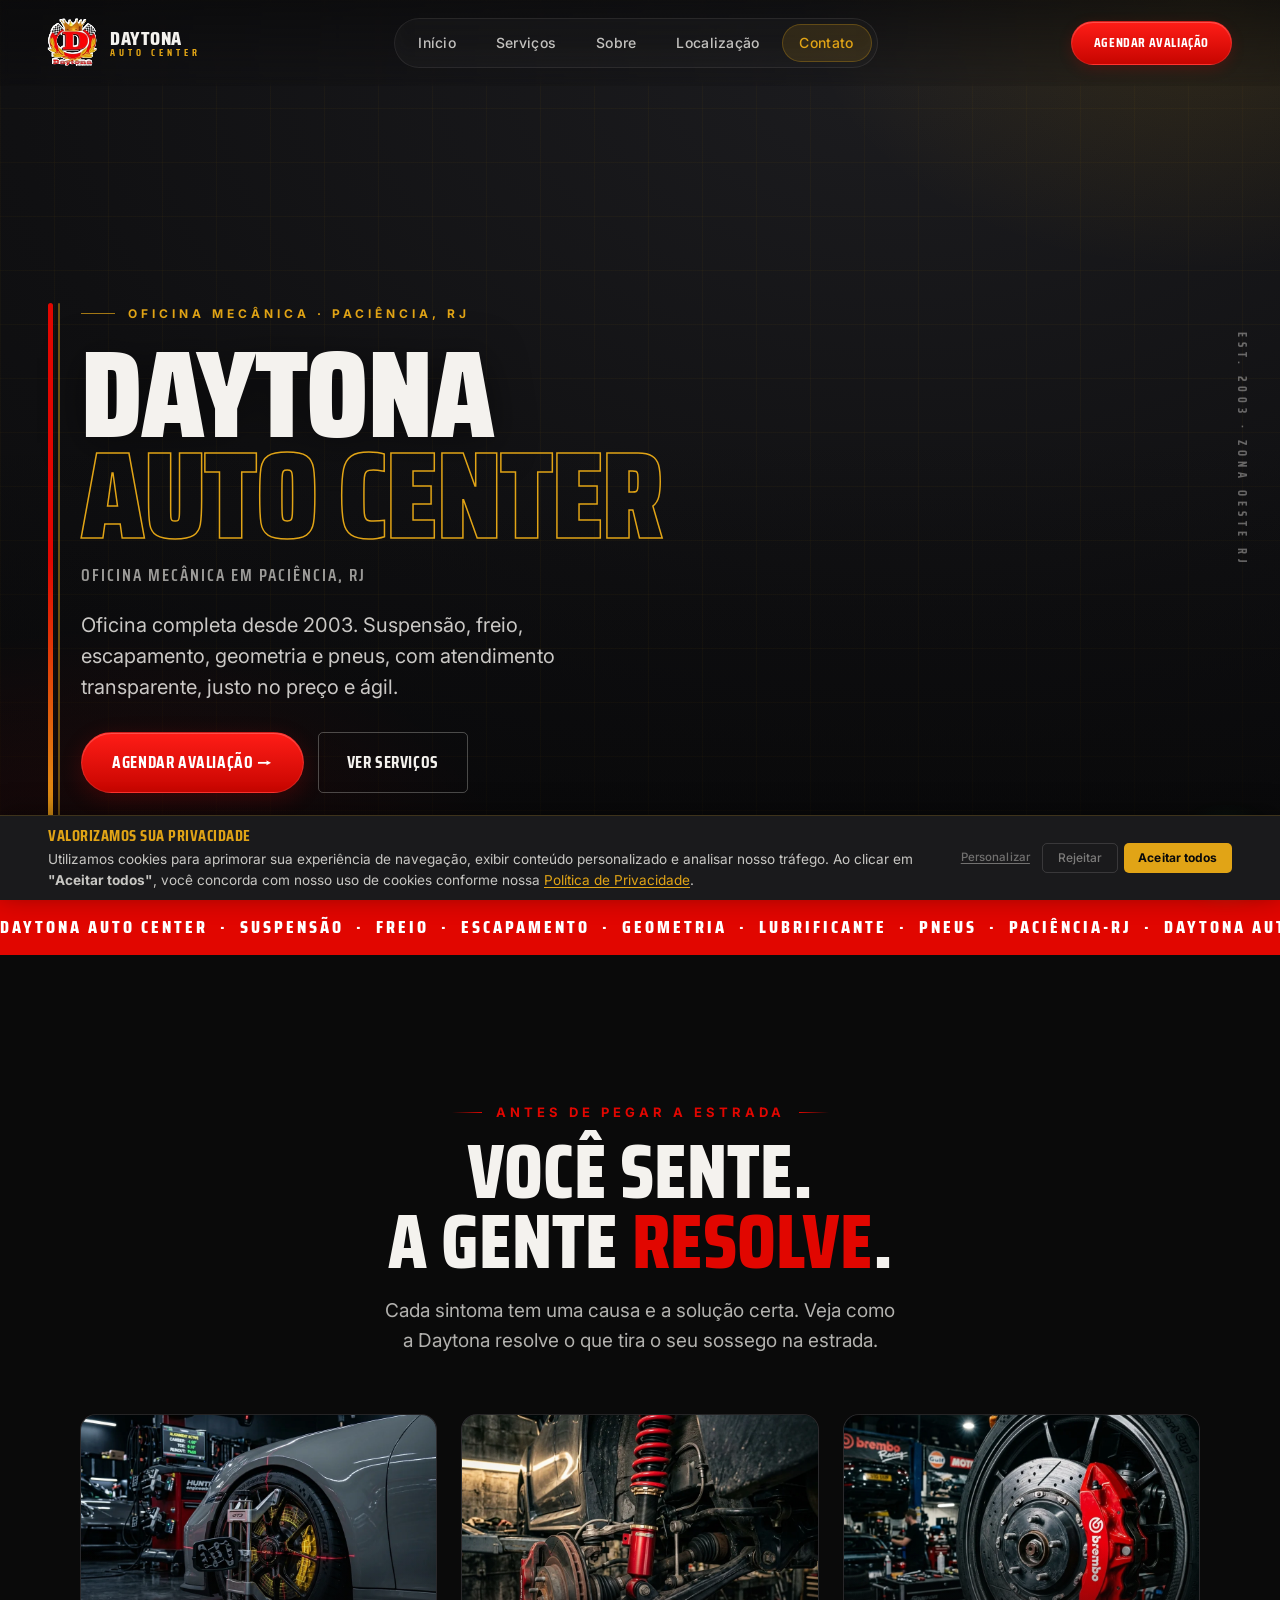
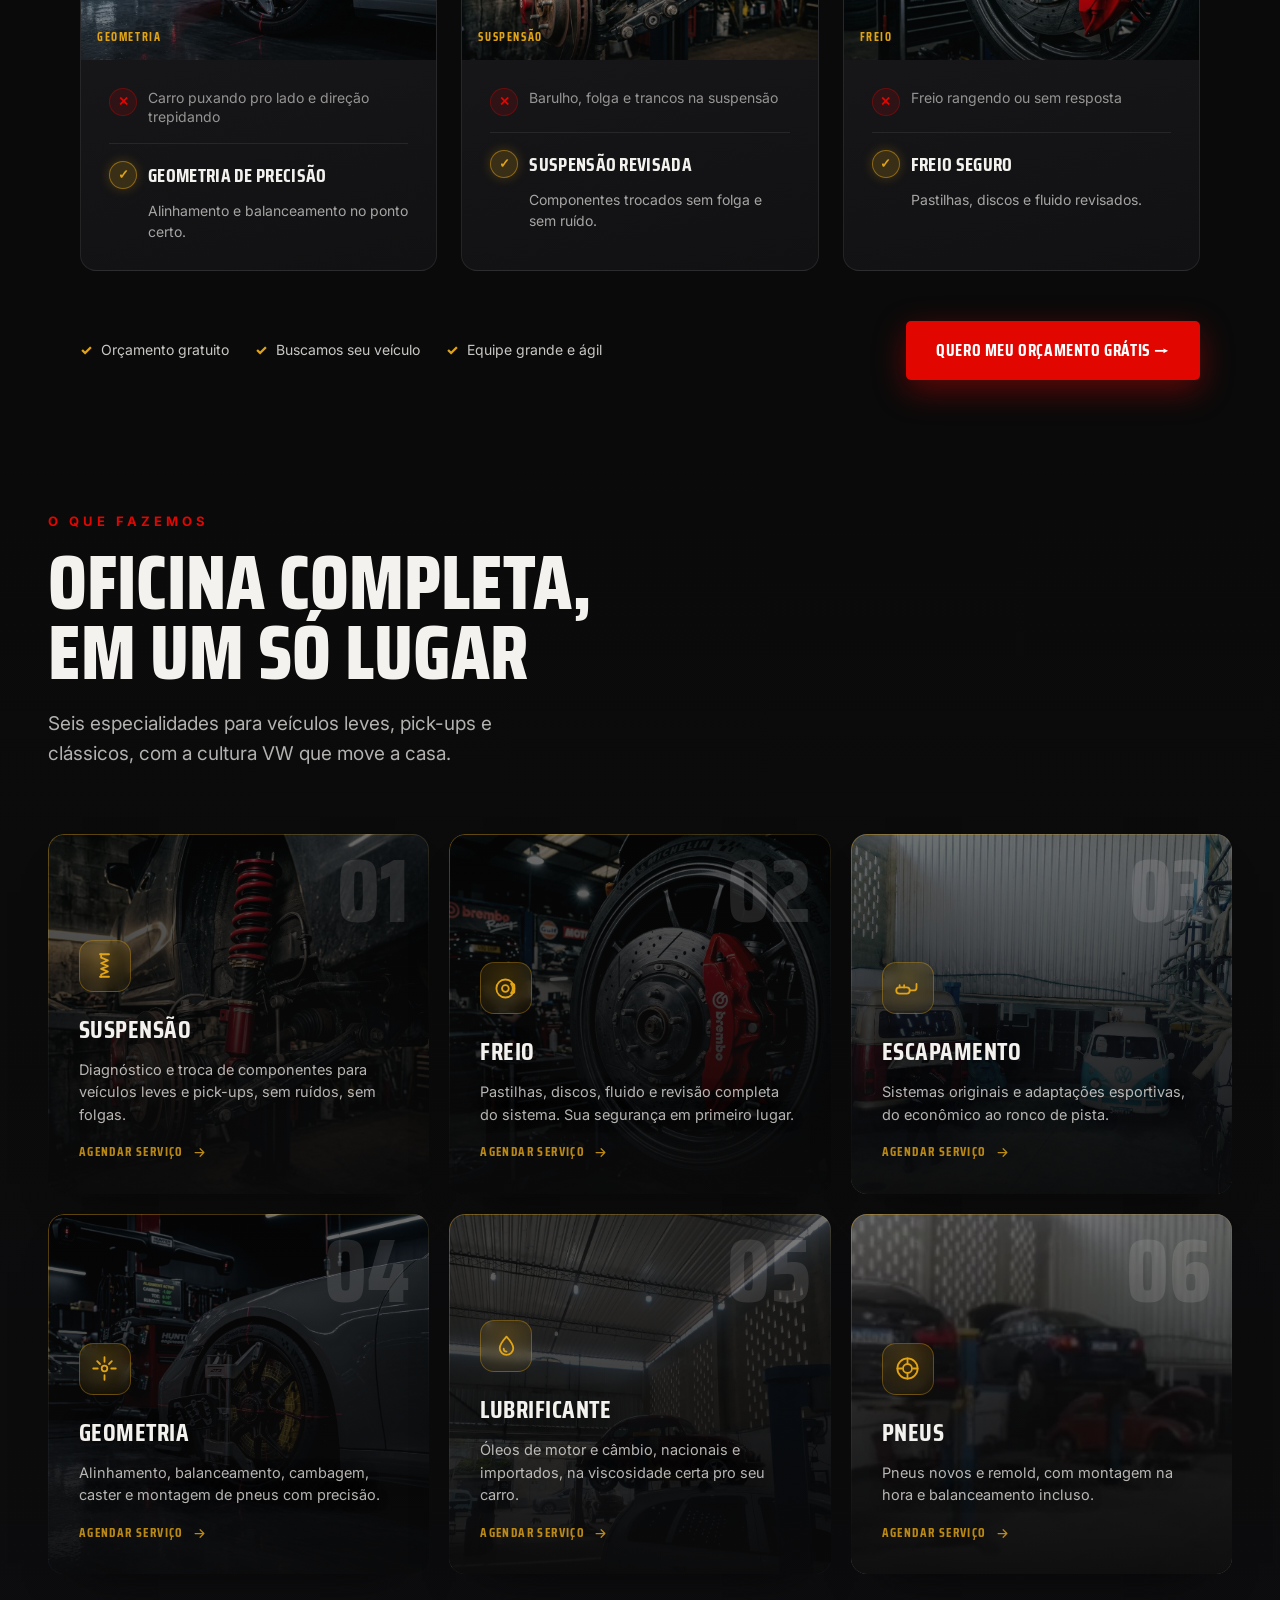
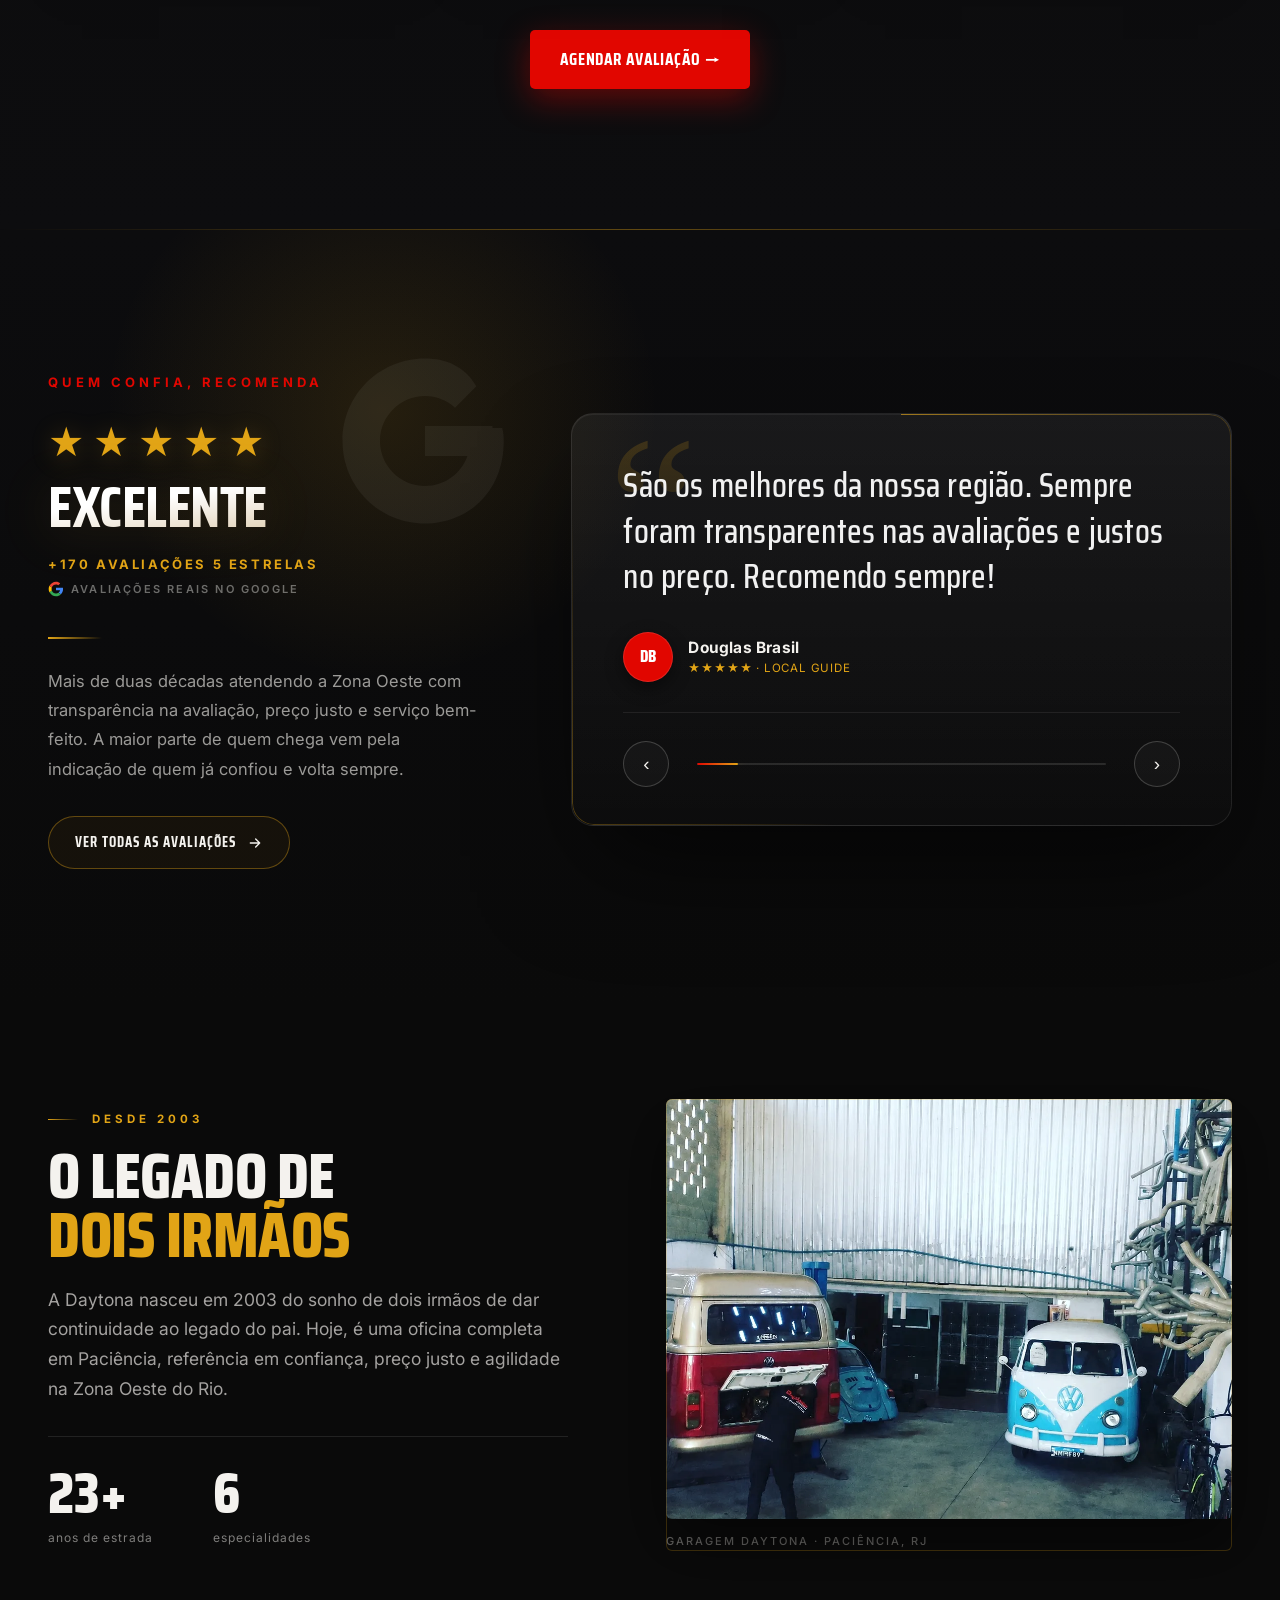
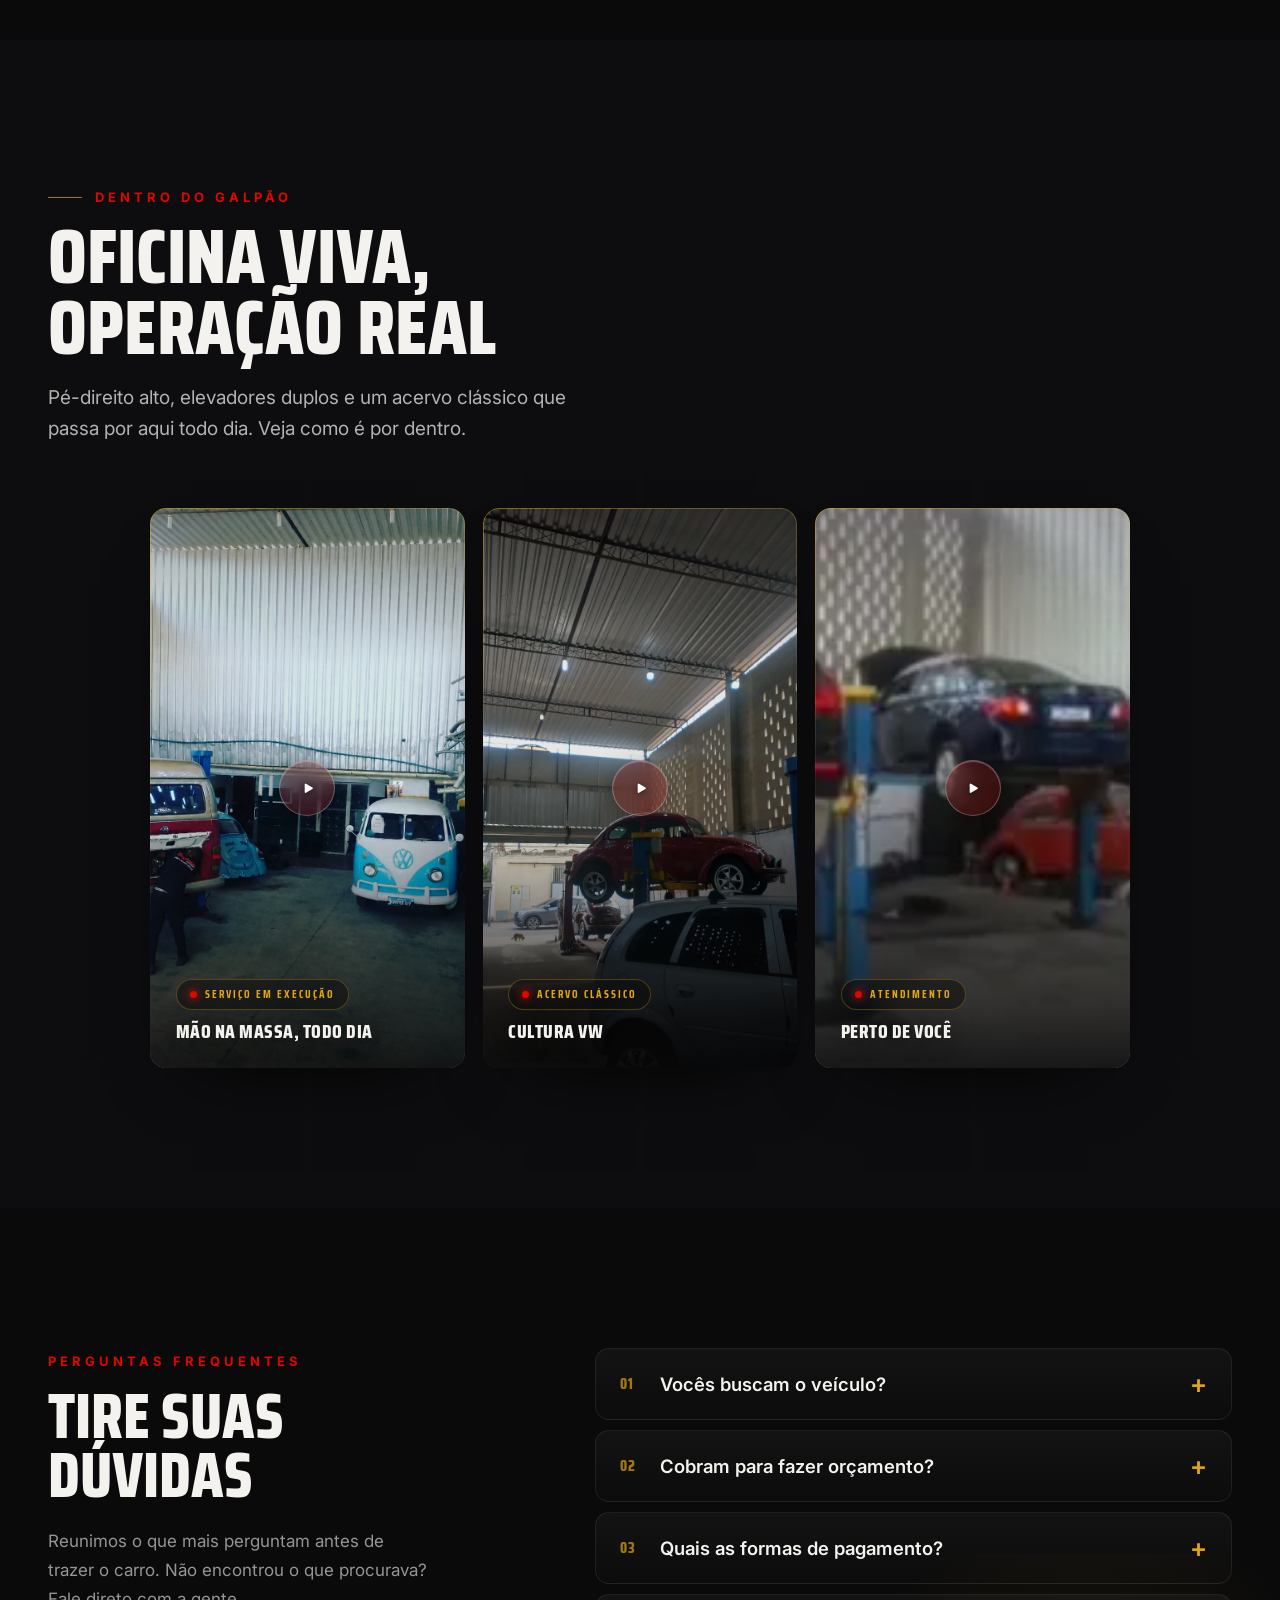
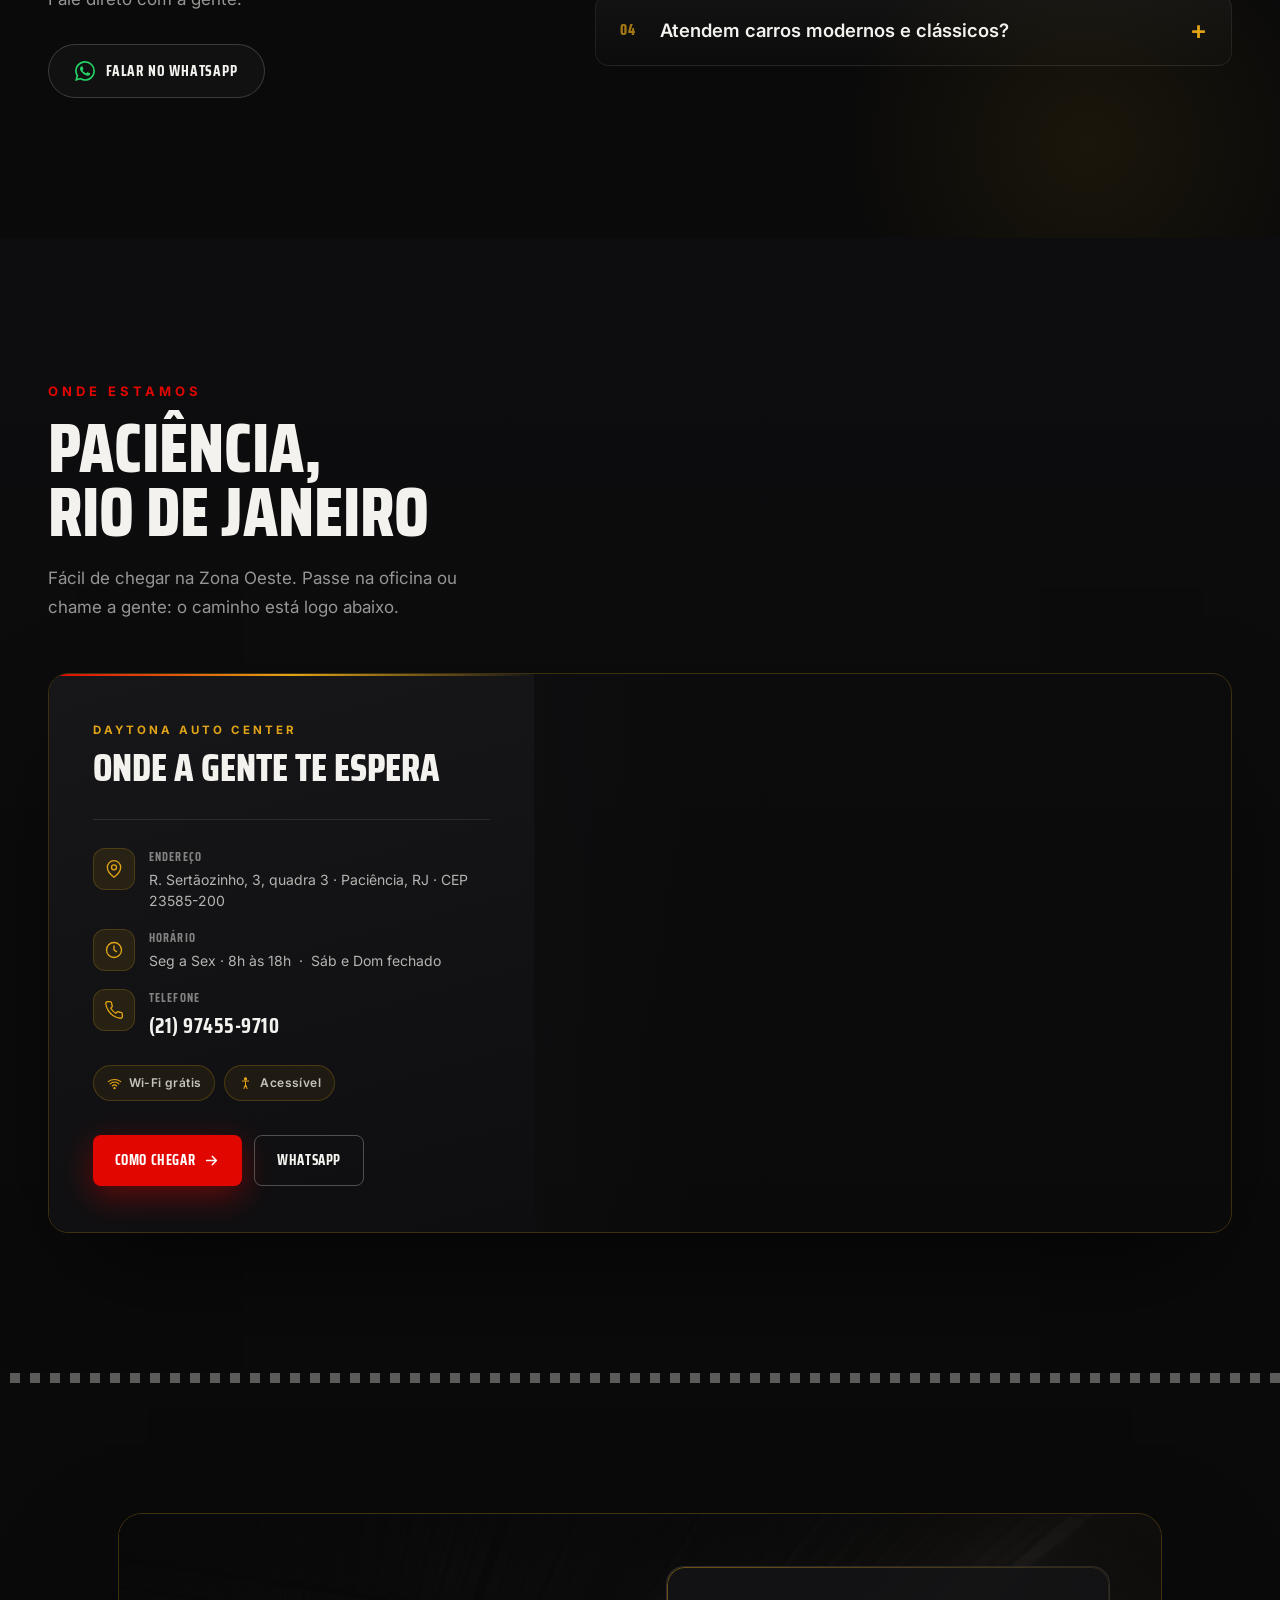
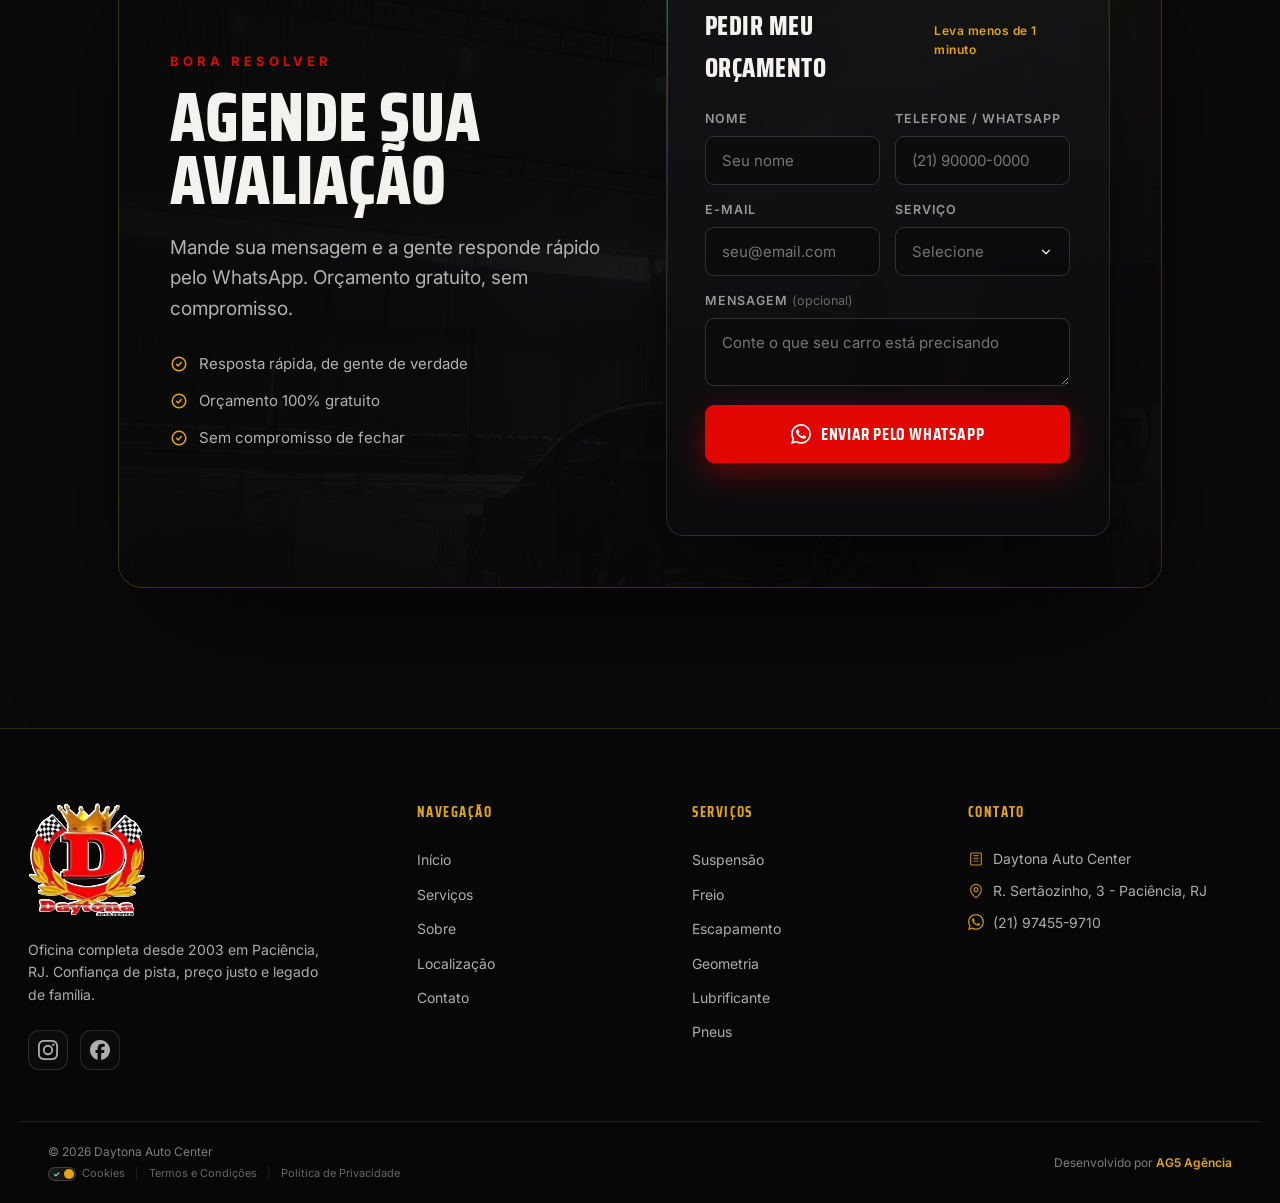
==== commit f016b415: "refactor: update site navigation, standardize links, and refine UI across landing page components" ====
--- a/index.html
+++ b/index.html
@@ -24,6 +24,8 @@
   <meta property="og:description" content="Oficina mecânica completa em Paciência, RJ, desde 2003. Suspensão, freio, escapamento, geometria e pneus. Orçamento grátis e preço justo." />
   <meta property="og:url" content="https://www.daytonaautocenter.ag5agencia.site/" />
   <meta property="og:image" content="https://www.daytonaautocenter.ag5agencia.site/Assets/daytona-oficina-elevadores-carros-classicos.webp" />
+  <meta property="og:image:width" content="1200" />
+  <meta property="og:image:height" content="630" />
   <meta property="og:image:alt" content="Oficina Daytona Auto Center com elevadores e carros em Paciência, RJ" />
 
   <!-- Twitter Cards -->
@@ -36,12 +38,13 @@
 
   <link rel="preconnect" href="https://fonts.googleapis.com">
   <link rel="preconnect" href="https://fonts.gstatic.com" crossorigin>
+  <link rel="preload" as="style" href="https://fonts.googleapis.com/css2?family=Saira+Condensed:wght@500;600;700;800;900&family=Inter:wght@400;500;600;700&display=swap">
   <link href="https://fonts.googleapis.com/css2?family=Saira+Condensed:wght@500;600;700;800;900&family=Inter:wght@400;500;600;700&display=swap" rel="stylesheet">
 
   <link rel="stylesheet" href="style.css">
   <link rel="stylesheet" href="cookie-banner.css">
 
-  <!-- Schema.org — JSON-LD (@graph) -->
+  <!-- Schema.org - JSON-LD (@graph) -->
   <script type="application/ld+json">
   {
     "@context": "https://schema.org",
@@ -50,7 +53,7 @@
         "@type": "AutoRepair",
         "@id": "https://www.daytonaautocenter.ag5agencia.site/#negocio",
         "name": "Daytona Auto Center",
-        "alternateName": "Daytona Auto Center | Oficina Mecânica | Suspensão | Freio | Escapamento | Geometria | Pneus | Paciência RJ",
+        "alternateName": "Oficina Mecânica Paciência RJ - Daytona Auto Center | Mecânica Automotiva | Manutenção de Veículos",
         "url": "https://www.daytonaautocenter.ag5agencia.site/",
         "logo": "https://www.daytonaautocenter.ag5agencia.site/Assets/logo-daytona-auto-center-oficina.webp",
         "image": [
@@ -95,14 +98,14 @@
         ],
         "hasOfferCatalog": {
           "@type": "OfferCatalog",
-          "name": "Serviços da Daytona Auto Center",
+          "name": "Serviços de Oficina Mecânica Paciência RJ - Daytona Auto Center | Mecânica Automotiva | Manutenção de Veículos",
           "itemListElement": [
-            { "@type": "Offer", "itemOffered": { "@type": "Service", "name": "Suspensão", "description": "Diagnóstico e troca de componentes para você rodar leve e seguro, sem ruídos.", "areaServed": "Rio de Janeiro – RJ", "provider": { "@id": "https://www.daytonaautocenter.ag5agencia.site/#negocio" } } },
-            { "@type": "Offer", "itemOffered": { "@type": "Service", "name": "Freio", "description": "Pastilhas, discos, fluido e revisão completa do sistema de frenagem.", "areaServed": "Rio de Janeiro – RJ", "provider": { "@id": "https://www.daytonaautocenter.ag5agencia.site/#negocio" } } },
-            { "@type": "Offer", "itemOffered": { "@type": "Service", "name": "Escapamento", "description": "Sistemas originais e adaptações esportivas, com correção de vazamentos e ruídos.", "areaServed": "Rio de Janeiro – RJ", "provider": { "@id": "https://www.daytonaautocenter.ag5agencia.site/#negocio" } } },
-            { "@type": "Offer", "itemOffered": { "@type": "Service", "name": "Geometria e balanceamento", "description": "Alinhamento, balanceamento, cambagem e caster para pneus sem desgaste.", "areaServed": "Rio de Janeiro – RJ", "provider": { "@id": "https://www.daytonaautocenter.ag5agencia.site/#negocio" } } },
-            { "@type": "Offer", "itemOffered": { "@type": "Service", "name": "Lubrificação e troca de óleo", "description": "Troca de óleo e revisão de fluidos com produtos adequados ao seu veículo.", "areaServed": "Rio de Janeiro – RJ", "provider": { "@id": "https://www.daytonaautocenter.ag5agencia.site/#negocio" } } },
-            { "@type": "Offer", "itemOffered": { "@type": "Service", "name": "Pneus", "description": "Venda, troca e montagem de pneus novos e remold.", "areaServed": "Rio de Janeiro – RJ", "provider": { "@id": "https://www.daytonaautocenter.ag5agencia.site/#negocio" } } }
+            { "@type": "Offer", "itemOffered": { "@type": "Service", "name": "Suspensão", "description": "Diagnóstico e troca de componentes para você rodar leve e seguro, sem ruídos.", "areaServed": "Rio de Janeiro, RJ", "provider": { "@id": "https://www.daytonaautocenter.ag5agencia.site/#negocio" } } },
+            { "@type": "Offer", "itemOffered": { "@type": "Service", "name": "Freio", "description": "Pastilhas, discos, fluido e revisão completa do sistema de frenagem.", "areaServed": "Rio de Janeiro, RJ", "provider": { "@id": "https://www.daytonaautocenter.ag5agencia.site/#negocio" } } },
+            { "@type": "Offer", "itemOffered": { "@type": "Service", "name": "Escapamento", "description": "Sistemas originais e adaptações esportivas, com correção de vazamentos e ruídos.", "areaServed": "Rio de Janeiro, RJ", "provider": { "@id": "https://www.daytonaautocenter.ag5agencia.site/#negocio" } } },
+            { "@type": "Offer", "itemOffered": { "@type": "Service", "name": "Geometria e balanceamento", "description": "Alinhamento, balanceamento, cambagem e caster para pneus sem desgaste.", "areaServed": "Rio de Janeiro, RJ", "provider": { "@id": "https://www.daytonaautocenter.ag5agencia.site/#negocio" } } },
+            { "@type": "Offer", "itemOffered": { "@type": "Service", "name": "Lubrificação e troca de óleo", "description": "Troca de óleo e revisão de fluidos com produtos adequados ao seu veículo.", "areaServed": "Rio de Janeiro, RJ", "provider": { "@id": "https://www.daytonaautocenter.ag5agencia.site/#negocio" } } },
+            { "@type": "Offer", "itemOffered": { "@type": "Service", "name": "Pneus", "description": "Venda, troca e montagem de pneus novos e remold.", "areaServed": "Rio de Janeiro, RJ", "provider": { "@id": "https://www.daytonaautocenter.ag5agencia.site/#negocio" } } }
           ]
         },
         "aggregateRating": {
@@ -121,7 +124,7 @@
         "@type": "WebSite",
         "@id": "https://www.daytonaautocenter.ag5agencia.site/#website",
         "url": "https://www.daytonaautocenter.ag5agencia.site/",
-        "name": "Daytona Auto Center",
+        "name": "Oficina Mecânica Paciência RJ - Daytona Auto Center | Mecânica Automotiva | Manutenção de Veículos",
         "publisher": { "@id": "https://www.daytonaautocenter.ag5agencia.site/#negocio" },
         "inLanguage": "pt-BR"
       },
@@ -149,7 +152,7 @@
           {
             "@type": "Question",
             "name": "Cobram para fazer orçamento?",
-            "acceptedAnswer": { "@type": "Answer", "text": "Não cobramos nada. Você traz o carro, a gente avalia com calma e te explica direitinho o que precisa — sem custo e sem compromisso de fechar." }
+            "acceptedAnswer": { "@type": "Answer", "text": "Não cobramos nada. Você traz o carro, a gente avalia com calma e te explica direitinho o que precisa, sem custo e sem compromisso de fechar." }
           },
           {
             "@type": "Question",
@@ -159,7 +162,7 @@
           {
             "@type": "Question",
             "name": "Atendem carros modernos e clássicos?",
-            "acceptedAnswer": { "@type": "Answer", "text": "Atendemos os dois! Do carro do dia a dia às pick-ups e, claro, os clássicos — Fusca e a turma VW são paixão aqui na oficina." }
+            "acceptedAnswer": { "@type": "Answer", "text": "Atendemos os dois! Do carro do dia a dia às pick-ups e, claro, os clássicos. Fusca e a turma VW são paixão aqui na oficina." }
           }
         ]
       }
@@ -173,16 +176,15 @@
   <header id="nav" class="nav">
     <div class="container nav__inner">
       <a href="#topo" class="brand">
-        <img src="Assets/logo-daytona-auto-center-oficina.webp" alt="Logo Daytona Auto Center – oficina mecânica em Paciência RJ" class="brand__logo"/>
+        <img width="400" height="400" src="Assets/logo-daytona-auto-center-oficina.webp" alt="Logo Daytona Auto Center - oficina mecânica em Paciência RJ" class="brand__logo"/>
         <span class="brand__name">DAYTONA<span class="brand__sub">AUTO CENTER</span></span>
       </a>
       <nav class="nav__links">
+        <a href="#topo" class="nav__link">Início</a>
         <a href="#servicos" class="nav__link">Serviços</a>
-        <a href="#oficina" class="nav__link">Vídeo</a>
         <a href="#sobre" class="nav__link">Sobre</a>
-        <a href="#depoimentos" class="nav__link">Avaliações</a>
-        <a href="#faq" class="nav__link">FAQ</a>
         <a href="#localizacao" class="nav__link">Localização</a>
+        <a href="#contato" class="nav__link">Contato</a>
       </nav>
       <a href="#contato" class="btn btn--primary btn--xs nav__cta-desktop">Agendar avaliação</a>
       <button id="menu-toggle" class="menu-toggle" aria-label="Abrir menu" aria-expanded="false">
@@ -199,15 +201,16 @@
     <span id="topo" style="position:absolute;top:0;"></span>
     <div class="hero__bg"></div>
     <div class="hero__grid"></div>
-    <span class="hero__side" aria-hidden="true">Est. 2003 · Zona Oeste — RJ</span>
+    <span class="hero__side" aria-hidden="true">Est. 2003 · Zona Oeste RJ</span>
     <div class="container hero__inner">
       <div class="hero__content">
         <span class="hero__eyebrow">Oficina mecânica · Paciência, RJ</span>
         <h1 class="hero__title">
           <span class="hero__title-1">Daytona</span>
           <span class="hero__title-2">Auto Center</span>
+          <span class="hero__title-3">Oficina Mecânica em Paciência, RJ</span>
         </h1>
-        <p class="hero__sub">Oficina completa desde 2003. Suspensão, freio, escapamento, geometria e pneus — atendimento transparente, justo no preço e ágil.</p>
+        <p class="hero__sub">Oficina completa desde 2003. Suspensão, freio, escapamento, geometria e pneus, com atendimento transparente, justo no preço e ágil.</p>
         <div class="hero__actions">
           <a href="https://wa.me/5521974559710?text=Ol%C3%A1%2C%20vim%20atrav%C3%A9s%20do%20site%20e%20gostaria%20de%20agendar%20uma%20avalia%C3%A7%C3%A3o%20na%20Daytona." target="_blank" rel="noopener" class="btn btn--primary hero__cta">Agendar avaliação →</a>
           <a href="#servicos" class="btn btn--ghost">Ver serviços</a>
@@ -234,7 +237,7 @@
       <div class="ps__head reveal">
         <span class="eyebrow">Antes de pegar a estrada</span>
         <h2 class="h2">Você sente.<br/>A gente <span class="accent">resolve</span>.</h2>
-        <p class="lead">Cada sintoma tem uma causa — e a solução certa. Veja como a Daytona resolve o que tira o seu sossego na estrada.</p>
+        <p class="lead">Cada sintoma tem uma causa e a solução certa. Veja como a Daytona resolve o que tira o seu sossego na estrada.</p>
       </div>
 
       <div class="ps__grid">
@@ -242,7 +245,7 @@
         <article class="ps-card reveal">
           <div class="ps-card__media">
             <!-- Troque o src pela sua foto (mesmo nome) e ela aparece automaticamente -->
-            <img src="Assets/ps-geometria.webp" alt="Geometria e balanceamento na Daytona Auto Center" loading="lazy" onerror="this.style.display='none'">
+            <img width="1024" height="1024" src="Assets/ps-geometria.webp" alt="Geometria e balanceamento na Daytona Auto Center" loading="lazy" onerror="this.style.display='none'">
             <div class="ps-card__hint">
               <svg viewBox="0 0 24 24" fill="none" stroke="currentColor" stroke-width="1.4" aria-hidden="true"><rect x="3" y="3" width="18" height="18" rx="2"/><circle cx="8.5" cy="8.5" r="1.6"/><path d="M21 15l-5-5L5 21"/></svg>
               <span>Sua imagem aqui<br/>ps-geometria.webp</span>
@@ -259,7 +262,7 @@
         <!-- Card 2 -->
         <article class="ps-card reveal" data-delay="80">
           <div class="ps-card__media">
-            <img src="Assets/ps-suspensao.webp" alt="Revisão de suspensão na Daytona Auto Center" loading="lazy" onerror="this.style.display='none'">
+            <img width="1024" height="1024" src="Assets/ps-suspensao.webp" alt="Revisão de suspensão na Daytona Auto Center" loading="lazy" onerror="this.style.display='none'">
             <div class="ps-card__hint">
               <svg viewBox="0 0 24 24" fill="none" stroke="currentColor" stroke-width="1.4" aria-hidden="true"><rect x="3" y="3" width="18" height="18" rx="2"/><circle cx="8.5" cy="8.5" r="1.6"/><path d="M21 15l-5-5L5 21"/></svg>
               <span>Sua imagem aqui<br/>ps-suspensao.webp</span>
@@ -276,7 +279,7 @@
         <!-- Card 3 -->
         <article class="ps-card reveal" data-delay="160">
           <div class="ps-card__media">
-            <img src="Assets/ps-freio.webp" alt="Revisão de freio na Daytona Auto Center" loading="lazy" onerror="this.style.display='none'">
+            <img width="1024" height="1024" src="Assets/ps-freio.webp" alt="Revisão de freio na Daytona Auto Center" loading="lazy" onerror="this.style.display='none'">
             <div class="ps-card__hint">
               <svg viewBox="0 0 24 24" fill="none" stroke="currentColor" stroke-width="1.4" aria-hidden="true"><rect x="3" y="3" width="18" height="18" rx="2"/><circle cx="8.5" cy="8.5" r="1.6"/><path d="M21 15l-5-5L5 21"/></svg>
               <span>Sua imagem aqui<br/>ps-freio.webp</span>
@@ -308,41 +311,44 @@
       <div class="reveal section__head">
         <span class="eyebrow">O que fazemos</span>
         <h2 class="h2">Oficina completa,<br/>em um só lugar</h2>
-        <p class="lead">Seis especialidades para veículos leves, pick-ups e clássicos — com a cultura VW que move a casa.</p>
+        <p class="lead">Seis especialidades para veículos leves, pick-ups e clássicos, com a cultura VW que move a casa.</p>
       </div>
       <div class="services__grid">
         <article class="reveal service-card">
-          <img class="service-card__bg" src="Assets/ps-suspensao.webp" alt="Serviço de suspensão automotiva na Daytona Auto Center" loading="lazy" onerror="this.style.display='none'">
+          <img width="1024" height="1024" class="service-card__bg" src="Assets/ps-suspensao.webp" alt="Serviço de suspensão automotiva na Daytona Auto Center" loading="lazy" onerror="this.style.display='none'">
           <span class="service-card__shade" aria-hidden="true"></span>
           <span class="service-card__num">01</span>
           <div class="service-card__icon" aria-hidden="true">
             <svg viewBox="0 0 24 24" fill="none" stroke="currentColor" stroke-width="1.6" stroke-linecap="round" stroke-linejoin="round"><path d="M8 2h8M8 22h8"/><path d="M9 2v3l6 2.5L9 10l6 2.5L9 15l6 2.5L9 20v2"/></svg>
           </div>
           <h3 class="service-card__title">Suspensão</h3>
-          <p class="service-card__desc">Diagnóstico e troca de componentes para veículos leves e pick-ups — sem ruídos, sem folgas.</p>
+          <p class="service-card__desc">Diagnóstico e troca de componentes para veículos leves e pick-ups, sem ruídos, sem folgas.</p>
+          <a href="https://wa.me/5521974559710?text=Ol%C3%A1%2C%20vim%20atrav%C3%A9s%20do%20site%20e%20gostaria%20de%20agendar%20o%20servi%C3%A7o%20de%20suspens%C3%A3o." target="_blank" rel="noopener noreferrer" class="service-card__cta">Agendar serviço<svg viewBox="0 0 24 24" width="15" height="15" fill="none" aria-hidden="true"><path d="M5 12h14M13 6l6 6-6 6" stroke="currentColor" stroke-width="2" stroke-linecap="round" stroke-linejoin="round"/></svg></a>
         </article>
         <article class="reveal service-card" data-delay="80">
-          <img class="service-card__bg" src="Assets/ps-freio.webp" alt="Manutenção e troca de freios na Daytona Auto Center" loading="lazy" onerror="this.style.display='none'">
+          <img width="1024" height="1024" class="service-card__bg" src="Assets/ps-freio.webp" alt="Manutenção e troca de freios na Daytona Auto Center" loading="lazy" onerror="this.style.display='none'">
           <span class="service-card__shade" aria-hidden="true"></span>
           <span class="service-card__num">02</span>
           <div class="service-card__icon" aria-hidden="true">
             <svg viewBox="0 0 24 24" fill="none" stroke="currentColor" stroke-width="1.6" stroke-linecap="round" stroke-linejoin="round"><circle cx="11" cy="12" r="8"/><circle cx="11" cy="12" r="3"/><path d="M19 9.5v5a1.5 1.5 0 0 1-1.5 1.5H16a6 6 0 0 0 0-8h1.5A1.5 1.5 0 0 1 19 9.5Z"/></svg>
           </div>
           <h3 class="service-card__title">Freio</h3>
-          <p class="service-card__desc">Pastilhas, discos, fluido e revisão completa do sistema — sua segurança em primeiro lugar.</p>
+          <p class="service-card__desc">Pastilhas, discos, fluido e revisão completa do sistema. Sua segurança em primeiro lugar.</p>
+          <a href="https://wa.me/5521974559710?text=Ol%C3%A1%2C%20vim%20atrav%C3%A9s%20do%20site%20e%20gostaria%20de%20agendar%20o%20servi%C3%A7o%20de%20freio." target="_blank" rel="noopener noreferrer" class="service-card__cta">Agendar serviço<svg viewBox="0 0 24 24" width="15" height="15" fill="none" aria-hidden="true"><path d="M5 12h14M13 6l6 6-6 6" stroke="currentColor" stroke-width="2" stroke-linecap="round" stroke-linejoin="round"/></svg></a>
         </article>
         <article class="reveal service-card" data-delay="160">
-          <img class="service-card__bg" src="Assets/daytona-galpao-kombis-vw-classicas.webp" alt="Serviço de escapamentos esportivos e originais na Daytona Auto Center" loading="lazy" onerror="this.style.display='none'">
+          <img width="1122" height="1402" class="service-card__bg" src="Assets/daytona-galpao-kombis-vw-classicas.webp" alt="Serviço de escapamentos esportivos e originais na Daytona Auto Center" loading="lazy" onerror="this.style.display='none'">
           <span class="service-card__shade" aria-hidden="true"></span>
           <span class="service-card__num">03</span>
           <div class="service-card__icon" aria-hidden="true">
             <svg viewBox="0 0 24 24" fill="none" stroke="currentColor" stroke-width="1.6" stroke-linecap="round" stroke-linejoin="round"><rect x="2" y="11" width="12" height="5.5" rx="2.75"/><path d="M14 13.75h3.5a2.5 2.5 0 0 0 2.5-2.5V8"/><path d="M5 11V9M9 11V9"/></svg>
           </div>
           <h3 class="service-card__title">Escapamento</h3>
-          <p class="service-card__desc">Sistemas originais e adaptações esportivas — do econômico ao ronco de pista.</p>
+          <p class="service-card__desc">Sistemas originais e adaptações esportivas, do econômico ao ronco de pista.</p>
+          <a href="https://wa.me/5521974559710?text=Ol%C3%A1%2C%20vim%20atrav%C3%A9s%20do%20site%20e%20gostaria%20de%20agendar%20o%20servi%C3%A7o%20de%20escapamento." target="_blank" rel="noopener noreferrer" class="service-card__cta">Agendar serviço<svg viewBox="0 0 24 24" width="15" height="15" fill="none" aria-hidden="true"><path d="M5 12h14M13 6l6 6-6 6" stroke="currentColor" stroke-width="2" stroke-linecap="round" stroke-linejoin="round"/></svg></a>
         </article>
         <article class="reveal service-card">
-          <img class="service-card__bg" src="Assets/ps-geometria.webp" alt="Alinhamento e balanceamento de rodas 3D na Daytona Auto Center" loading="lazy" onerror="this.style.display='none'">
+          <img width="1024" height="1024" class="service-card__bg" src="Assets/ps-geometria.webp" alt="Alinhamento e balanceamento de rodas 3D na Daytona Auto Center" loading="lazy" onerror="this.style.display='none'">
           <span class="service-card__shade" aria-hidden="true"></span>
           <span class="service-card__num">04</span>
           <div class="service-card__icon" aria-hidden="true">
@@ -350,19 +356,21 @@
           </div>
           <h3 class="service-card__title">Geometria</h3>
           <p class="service-card__desc">Alinhamento, balanceamento, cambagem, caster e montagem de pneus com precisão.</p>
+          <a href="https://wa.me/5521974559710?text=Ol%C3%A1%2C%20vim%20atrav%C3%A9s%20do%20site%20e%20gostaria%20de%20agendar%20o%20servi%C3%A7o%20de%20geometria%20e%20balanceamento." target="_blank" rel="noopener noreferrer" class="service-card__cta">Agendar serviço<svg viewBox="0 0 24 24" width="15" height="15" fill="none" aria-hidden="true"><path d="M5 12h14M13 6l6 6-6 6" stroke="currentColor" stroke-width="2" stroke-linecap="round" stroke-linejoin="round"/></svg></a>
         </article>
         <article class="reveal service-card" data-delay="80">
-          <img class="service-card__bg" src="Assets/daytona-fusca-elevador-servico-mecanico.webp" alt="Troca de óleo e revisão de fluidos na Daytona Auto Center" loading="lazy" onerror="this.style.display='none'">
+          <img width="1080" height="1350" class="service-card__bg" src="Assets/daytona-fusca-elevador-servico-mecanico.webp" alt="Troca de óleo e revisão de fluidos na Daytona Auto Center" loading="lazy" onerror="this.style.display='none'">
           <span class="service-card__shade" aria-hidden="true"></span>
           <span class="service-card__num">05</span>
           <div class="service-card__icon" aria-hidden="true">
             <svg viewBox="0 0 24 24" fill="none" stroke="currentColor" stroke-width="1.6" stroke-linecap="round" stroke-linejoin="round"><path d="M12 3.2s6 6.6 6 10.3a6 6 0 0 1-12 0C6 9.8 12 3.2 12 3.2Z"/><path d="M9.5 14a2.5 2.5 0 0 0 2.5 2.5"/></svg>
           </div>
           <h3 class="service-card__title">Lubrificante</h3>
-          <p class="service-card__desc">Óleos de motor e câmbio, nacionais e importados — a viscosidade certa pro seu carro.</p>
+          <p class="service-card__desc">Óleos de motor e câmbio, nacionais e importados, na viscosidade certa pro seu carro.</p>
+          <a href="https://wa.me/5521974559710?text=Ol%C3%A1%2C%20vim%20atrav%C3%A9s%20do%20site%20e%20gostaria%20de%20agendar%20o%20servi%C3%A7o%20de%20troca%20de%20%C3%B3leo%20e%20lubrifica%C3%A7%C3%A3o." target="_blank" rel="noopener noreferrer" class="service-card__cta">Agendar serviço<svg viewBox="0 0 24 24" width="15" height="15" fill="none" aria-hidden="true"><path d="M5 12h14M13 6l6 6-6 6" stroke="currentColor" stroke-width="2" stroke-linecap="round" stroke-linejoin="round"/></svg></a>
         </article>
         <article class="reveal service-card" data-delay="160">
-          <img class="service-card__bg" src="Assets/daytona-oficina-elevadores-carros-classicos.webp" alt="Troca e montagem de pneus novos e remold na Daytona Auto Center" loading="lazy" onerror="this.style.display='none'">
+          <img width="362" height="202" class="service-card__bg" src="Assets/daytona-oficina-elevadores-carros-classicos.webp" alt="Troca e montagem de pneus novos e remold na Daytona Auto Center" loading="lazy" onerror="this.style.display='none'">
           <span class="service-card__shade" aria-hidden="true"></span>
           <span class="service-card__num">06</span>
           <div class="service-card__icon" aria-hidden="true">
@@ -370,7 +378,11 @@
           </div>
           <h3 class="service-card__title">Pneus</h3>
           <p class="service-card__desc">Pneus novos e remold, com montagem na hora e balanceamento incluso.</p>
+          <a href="https://wa.me/5521974559710?text=Ol%C3%A1%2C%20vim%20atrav%C3%A9s%20do%20site%20e%20gostaria%20de%20agendar%20o%20servi%C3%A7o%20de%20pneus." target="_blank" rel="noopener noreferrer" class="service-card__cta">Agendar serviço<svg viewBox="0 0 24 24" width="15" height="15" fill="none" aria-hidden="true"><path d="M5 12h14M13 6l6 6-6 6" stroke="currentColor" stroke-width="2" stroke-linecap="round" stroke-linejoin="round"/></svg></a>
         </article>
+      </div>
+      <div class="reveal services__cta">
+        <a href="https://wa.me/5521974559710?text=Ol%C3%A1%2C%20vim%20atrav%C3%A9s%20do%20site%20e%20gostaria%20de%20agendar%20uma%20avalia%C3%A7%C3%A3o%20na%20Daytona." target="_blank" rel="noopener noreferrer" class="btn btn--primary">Agendar avaliação →</a>
       </div>
     </div>
   </section>
@@ -382,13 +394,26 @@
 
       <!-- painel de reputação -->
       <aside class="reveal reviews__panel">
+        <svg class="rep__google-bg" viewBox="0 0 48 48" aria-hidden="true">
+          <path fill="currentColor" d="M43.6 20.5H42V20H24v8h11.3c-1.6 4.7-6.1 8-11.3 8-6.6 0-12-5.4-12-12s5.4-12 12-12c3.1 0 5.9 1.2 8 3.1l5.7-5.7C34.6 4.1 29.6 2 24 2 11.8 2 2 11.8 2 24s9.8 22 22 22c11 0 21-8 21-22 0-1.3-.1-2.3-.4-3.5z"/>
+        </svg>
         <span class="eyebrow">Quem confia, recomenda</span>
         <div class="rep">
           <div class="stars rep__stars">★★★★★</div>
           <span class="rep__verdict">Excelente</span>
-          <span class="rep__count"><strong>4,8 de 5</strong>170+ avaliações reais no Google</span>
-        </div>
-        <p class="rep__text">Mais de duas décadas atendendo a Zona Oeste com transparência na avaliação, preço justo e serviço bem-feito. A maior parte de quem chega vem pela indicação de quem já confiou — e volta sempre.</p>
+          <span class="rep__count"><strong>+170 avaliações 5 estrelas</strong>
+            <span class="rep__google">
+              <svg viewBox="0 0 48 48" width="16" height="16" aria-hidden="true">
+                <path fill="#4285F4" d="M45.1 24.5c0-1.6-.1-2.8-.4-4H24v7.3h12.1c-.2 1.9-1.6 4.9-4.5 6.8l6.9 5.3c4.1-3.8 6.6-9.4 6.6-15.4z"/>
+                <path fill="#34A853" d="M24 46c5.9 0 10.9-2 14.5-5.3l-6.9-5.3c-1.9 1.3-4.4 2.2-7.6 2.2-5.8 0-10.7-3.9-12.5-9.2l-7.1 5.5C8.5 40.9 15.7 46 24 46z"/>
+                <path fill="#FBBC05" d="M11.5 28.4c-.5-1.4-.7-2.9-.7-4.4s.3-3 .7-4.4l-7.1-5.5C2.9 17.1 2 20.4 2 24s.9 6.9 2.4 9.9l7.1-5.5z"/>
+                <path fill="#EA4335" d="M24 10.4c3.3 0 5.5 1.4 6.7 2.6l5.9-5.8C33.6 3.9 29.4 2 24 2 15.7 2 8.5 7.1 4.4 14.1l7.1 5.5C13.3 14.3 18.2 10.4 24 10.4z"/>
+              </svg>
+              avaliações reais no Google
+            </span>
+          </span>
+        </div>
+        <p class="rep__text">Mais de duas décadas atendendo a Zona Oeste com transparência na avaliação, preço justo e serviço bem-feito. A maior parte de quem chega vem pela indicação de quem já confiou e volta sempre.</p>
         <a href="https://share.google/eH89ZnzVQ7nUvFb6v" target="_blank" rel="noopener" class="rep__cta">
           Ver todas as avaliações
           <svg viewBox="0 0 24 24" width="16" height="16" fill="none" aria-hidden="true"><path d="M5 12h14M13 6l6 6-6 6" stroke="currentColor" stroke-width="2" stroke-linecap="round" stroke-linejoin="round"/></svg>
@@ -410,7 +435,7 @@
             </div>
           </div>
           <div class="review-slide" data-slide>
-            <p class="review-quote">Ótimo atendimento, serviço de qualidade e muito ágil — sem contar que é uma oficina completa, da mecânica à funilaria!</p>
+            <p class="review-quote">Ótimo atendimento, serviço de qualidade e muito ágil, sem contar que é uma oficina completa, da mecânica à funilaria!</p>
             <div class="review-foot">
               <span class="review-avatar" style="--c:#E1A416">GF</span>
               <div class="review-id">
@@ -519,14 +544,14 @@
       <div class="reveal about__text">
         <span class="about__since">Desde 2003</span>
         <h2 class="about__title">O legado de<br/><span>dois irmãos</span></h2>
-        <p class="about__lead">A Daytona nasceu em 2003 do sonho de dois irmãos de dar continuidade ao legado do pai. Hoje, é uma oficina completa em Paciência — referência em confiança, preço justo e agilidade na Zona Oeste do Rio.</p>
+        <p class="about__lead">A Daytona nasceu em 2003 do sonho de dois irmãos de dar continuidade ao legado do pai. Hoje, é uma oficina completa em Paciência, referência em confiança, preço justo e agilidade na Zona Oeste do Rio.</p>
         <div class="reveal about__stats" data-delay="160">
           <div class="counter"><div class="counter__num" data-count="23" data-suffix="+">0</div><div class="counter__label">anos de estrada</div></div>
           <div class="counter"><div class="counter__num" data-count="6">0</div><div class="counter__label">especialidades</div></div>
         </div>
       </div>
       <figure class="reveal about__figure" data-delay="120">
-        <img src="Assets/daytona-galpao-kombis-vw-classicas.webp" alt="Galpão da Daytona Auto Center com Kombis e VWs clássicas — Paciência, RJ"/>
+        <img width="1122" height="1402" src="Assets/daytona-galpao-kombis-vw-classicas.webp" alt="Galpão da Daytona Auto Center com Kombis e VWs clássicas em Paciência, RJ"/>
         <figcaption>Garagem Daytona · Paciência, RJ</figcaption>
       </figure>
     </div>
@@ -543,7 +568,7 @@
       <div class="galpao__grid">
         <figure class="reveal galpao__item">
           <video muted loop playsinline preload="metadata" poster="Assets/daytona-galpao-kombis-vw-classicas.webp">
-            <source src="Assets/daytona-video-servico-execucao.mp4" type="video/mp4"/>
+            <source src="https://assets.cdn.filesafe.space/7hzaWcGgawCV1WudlwA7/media/6a37f5e1f2131051b8285434.mp4" type="video/mp4"/>
           </video>
           <div class="galpao__overlay" aria-hidden="true"></div>
           <div class="galpao__controls">
@@ -566,7 +591,7 @@
         </figure>
         <figure class="reveal galpao__item" data-delay="120">
           <video muted loop playsinline preload="metadata" poster="Assets/daytona-fusca-elevador-servico-mecanico.webp">
-            <source src="Assets/daytona-video-galpao-vw-classicos.mp4" type="video/mp4"/>
+            <source src="https://assets.cdn.filesafe.space/7hzaWcGgawCV1WudlwA7/media/6a37f5da1c5d711b35cc1225.mp4" type="video/mp4"/>
           </video>
           <div class="galpao__overlay" aria-hidden="true"></div>
           <div class="galpao__controls">
@@ -589,7 +614,7 @@
         </figure>
         <figure class="reveal galpao__item" data-delay="200">
           <video muted loop playsinline preload="metadata" poster="Assets/daytona-oficina-elevadores-carros-classicos.webp">
-            <source src="Assets/daytona-video-atendimento-oficina.mp4" type="video/mp4"/>
+            <source src="https://assets.cdn.filesafe.space/7hzaWcGgawCV1WudlwA7/media/6a3beae82ad9e46463d74e4d.mp4" type="video/mp4"/>
           </video>
           <div class="galpao__overlay" aria-hidden="true"></div>
           <div class="galpao__controls">
@@ -634,7 +659,7 @@
         </div>
         <div class="faq__item">
           <button class="faq__q"><span class="faq__num">02</span><span class="faq__text">Cobram para fazer orçamento?</span><span class="faq__icon">+</span></button>
-          <div class="faq__a"><p>Não cobramos nada. Você traz o carro, a gente avalia com calma e te explica direitinho o que precisa — sem custo e sem compromisso de fechar. Você decide com tudo na mão.</p></div>
+          <div class="faq__a"><p>Não cobramos nada. Você traz o carro, a gente avalia com calma e te explica direitinho o que precisa, sem custo e sem compromisso de fechar. Você decide com tudo na mão.</p></div>
         </div>
         <div class="faq__item">
           <button class="faq__q"><span class="faq__num">03</span><span class="faq__text">Quais as formas de pagamento?</span><span class="faq__icon">+</span></button>
@@ -642,7 +667,7 @@
         </div>
         <div class="faq__item">
           <button class="faq__q"><span class="faq__num">04</span><span class="faq__text">Atendem carros modernos e clássicos?</span><span class="faq__icon">+</span></button>
-          <div class="faq__a"><p>Atendemos os dois! Do carro do dia a dia às pick-ups e, claro, os clássicos — Fusca e a turma VW são paixão aqui na oficina. Pode trazer o seu sem medo.</p></div>
+          <div class="faq__a"><p>Atendemos os dois! Do carro do dia a dia às pick-ups e, claro, os clássicos. Fusca e a turma VW são paixão aqui na oficina. Pode trazer o seu sem medo.</p></div>
         </div>
       </div>
     </div>
@@ -654,7 +679,7 @@
       <div class="reveal location-head">
         <span class="eyebrow">Onde estamos</span>
         <h2 class="h2 location-head__title">Paciência,<br/>Rio de Janeiro</h2>
-        <p class="location-head__lead">Fácil de chegar na Zona Oeste. Passe na oficina ou chame a gente — o caminho está logo abaixo.</p>
+        <p class="location-head__lead">Fácil de chegar na Zona Oeste. Passe na oficina ou chame a gente: o caminho está logo abaixo.</p>
       </div>
       <div class="reveal geo" data-delay="120">
         <div class="geo__map">
@@ -671,7 +696,7 @@
               <span class="geo__ico">
                 <svg viewBox="0 0 24 24" width="20" height="20" fill="none" stroke="currentColor" stroke-width="1.6" stroke-linecap="round" stroke-linejoin="round" aria-hidden="true"><path d="M20 10c0 6-8 12-8 12s-8-6-8-12a8 8 0 0 1 16 0Z"/><circle cx="12" cy="10" r="3"/></svg>
               </span>
-              <span class="geo__txt"><strong>Endereço</strong>R. Sertãozinho, 3 — quadra 3 · Paciência, RJ · CEP 23585-200</span>
+              <span class="geo__txt"><strong>Endereço</strong>R. Sertãozinho, 3, quadra 3 · Paciência, RJ · CEP 23585-200</span>
             </li>
             <li class="geo__item">
               <span class="geo__ico">
@@ -703,7 +728,7 @@
               Como chegar
               <svg viewBox="0 0 24 24" width="17" height="17" fill="none" stroke="currentColor" stroke-width="2" stroke-linecap="round" stroke-linejoin="round" aria-hidden="true"><path d="M5 12h14M13 6l6 6-6 6"/></svg>
             </a>
-            <a href="https://wa.me/5521974559710?text=Ol%C3%A1%2C%20vim%20atrav%C3%A9s%20do%20site%20e%20gostaria%20de%20uma%20informa%C3%A7%C3%A3o." target="_blank" rel="noopener" class="btn btn--ghost geo__btn">WhatsApp</a>
+            <a href="https://wa.me/5521974559710?text=Ol%C3%A1%2C%20vim%20atrav%C3%A9s%20do%20site%20e%20gostaria%20de%20agendar%20uma%20avalia%C3%A7%C3%A3o%20na%20Daytona." target="_blank" rel="noopener" class="btn btn--ghost geo__btn">WhatsApp</a>
           </div>
         </div>
       </div>
@@ -716,7 +741,7 @@
     <div class="container container--mid">
       <div class="reveal cta">
         <div class="cta__bg" aria-hidden="true">
-          <img src="Assets/daytona-fusca-elevador-servico-mecanico.webp" alt=""/>
+          <img width="1080" height="1350" src="Assets/daytona-fusca-elevador-servico-mecanico.webp" alt=""/>
           <div class="cta__overlay"></div>
         </div>
         <div class="cta__inner">
@@ -794,10 +819,10 @@
   <footer class="footer">
     <div class="container footer__grid">
 
-      <!-- Coluna 1 — Marca -->
+      <!-- Coluna 1 - Marca -->
       <div class="footer__brand">
         <a href="#topo" class="brand footer__logo" aria-label="Daytona Auto Center">
-          <img src="Assets/logo-daytona-auto-center-oficina.webp" alt="Logo Daytona Auto Center – oficina mecânica em Paciência, Rio de Janeiro, com coroa dourada e bandeiras de corrida" class="brand__logo brand__logo--lg"/>
+          <img width="400" height="400" src="Assets/logo-daytona-auto-center-oficina.webp" alt="Logo Daytona Auto Center - oficina mecânica em Paciência, Rio de Janeiro, com coroa dourada e bandeiras de corrida" class="brand__logo brand__logo--lg"/>
         </a>
         <p class="footer__about">Oficina completa desde 2003 em Paciência, RJ. Confiança de pista, preço justo e legado de família.</p>
         <div class="footer__social">
@@ -810,18 +835,17 @@
         </div>
       </div>
 
-      <!-- Coluna 2 — Navegação -->
+      <!-- Coluna 2 - Navegação -->
       <div class="footer__col">
         <h4 class="footer__title">Navegação</h4>
+        <a href="#topo" class="footer__link">Início</a>
         <a href="#servicos" class="footer__link">Serviços</a>
-        <a href="#oficina" class="footer__link">Oficina</a>
-        <a href="#sobre" class="footer__link">Sobre nós</a>
-        <a href="#depoimentos" class="footer__link">Avaliações</a>
+        <a href="#sobre" class="footer__link">Sobre</a>
         <a href="#localizacao" class="footer__link">Localização</a>
         <a href="#contato" class="footer__link">Contato</a>
       </div>
 
-      <!-- Coluna 3 — Serviços -->
+      <!-- Coluna 3 - Serviços -->
       <div class="footer__col">
         <h4 class="footer__title">Serviços</h4>
         <a href="#servicos" class="footer__link">Suspensão</a>
@@ -832,7 +856,7 @@
         <a href="#servicos" class="footer__link">Pneus</a>
       </div>
 
-      <!-- Coluna 4 — Contato -->
+      <!-- Coluna 4 - Contato -->
       <div class="footer__col">
         <h4 class="footer__title">Contato</h4>
         <a href="https://share.google/eH89ZnzVQ7nUvFb6v" target="_blank" rel="noopener noreferrer" class="footer__contact">
@@ -841,9 +865,9 @@
         </a>
         <a href="https://www.google.com/maps/dir/?api=1&destination=Daytona+auto+Center&destination_place_id=ChIJH-UuiNXkmwARNv2cjjDU1u4" target="_blank" rel="noopener noreferrer" class="footer__contact">
           <svg viewBox="0 0 24 24" width="16" height="16" fill="none" stroke="currentColor" stroke-width="1.7" stroke-linecap="round" stroke-linejoin="round" aria-hidden="true"><path d="M20 10c0 6-8 12-8 12s-8-6-8-12a8 8 0 0 1 16 0Z"/><circle cx="12" cy="10" r="3"/></svg>
-          R. Sertãozinho, 3 — Paciência, RJ
+          R. Sertãozinho, 3 - Paciência, RJ
         </a>
-        <a href="https://wa.me/5521974559710?text=Ol%C3%A1%2C%20vim%20atrav%C3%A9s%20do%20site%20e%20gostaria%20de%20uma%20informa%C3%A7%C3%A3o." target="_blank" rel="noopener noreferrer" class="footer__contact">
+        <a href="https://wa.me/5521974559710?text=Ol%C3%A1%2C%20vim%20atrav%C3%A9s%20do%20site%20e%20gostaria%20de%20agendar%20uma%20avalia%C3%A7%C3%A3o%20na%20Daytona." target="_blank" rel="noopener noreferrer" class="footer__contact">
           <svg viewBox="0 0 24 24" width="16" height="16" fill="currentColor" aria-hidden="true"><path d="M17.472 14.382c-.297-.149-1.758-.867-2.03-.967-.273-.099-.471-.148-.67.15-.197.297-.767.966-.94 1.164-.173.199-.347.223-.644.075-.297-.15-1.255-.463-2.39-1.475-.883-.788-1.48-1.761-1.653-2.059-.173-.297-.018-.458.13-.606.134-.133.298-.347.446-.52.149-.174.198-.298.298-.497.099-.198.05-.371-.025-.52-.075-.149-.669-1.612-.916-2.207-.242-.579-.487-.5-.669-.51-.173-.008-.371-.01-.57-.01-.198 0-.52.074-.792.372-.272.297-1.04 1.016-1.04 2.479 0 1.462 1.065 2.875 1.213 3.074.149.198 2.096 3.2 5.077 4.487.709.306 1.262.489 1.694.625.712.227 1.36.195 1.871.118.571-.085 1.758-.719 2.006-1.413.248-.694.248-1.289.173-1.413-.074-.124-.272-.198-.57-.347m-5.421 7.403h-.004a9.87 9.87 0 0 1-5.031-1.378l-.361-.214-3.741.982.998-3.648-.235-.374a9.86 9.86 0 0 1-1.51-5.26c.001-5.45 4.436-9.884 9.888-9.884 2.64 0 5.122 1.03 6.988 2.898a9.825 9.825 0 0 1 2.893 6.994c-.003 5.45-4.437 9.884-9.885 9.884m8.413-18.297A11.815 11.815 0 0 0 12.05 0C5.495 0 .16 5.335.157 11.892c0 2.096.547 4.142 1.588 5.945L.057 24l6.305-1.654a11.882 11.882 0 0 0 5.683 1.448h.005c6.554 0 11.89-5.335 11.893-11.893a11.821 11.821 0 0 0-3.48-8.413Z"/></svg>
           (21) 97455-9710
         </a>
@@ -863,9 +887,9 @@
             Cookies
           </a>
           <span class="sep">|</span>
-          <a href="termos-e-condicoes.html">Termos e Condições</a>
+          <a href="termos-e-condicoes">Termos e Condições</a>
           <span class="sep">|</span>
-          <a href="politica-de-privacidade.html">Política de Privacidade</a>
+          <a href="politica-de-privacidade">Política de Privacidade</a>
         </span>
       </div>
       <span class="footer__credits-right">Desenvolvido por <a href="https://www.ag5agencia.com.br" target="_blank" rel="noopener" class="footer__ag5">AG5 Agência</a></span>
@@ -877,17 +901,15 @@
   <aside id="drawer" class="drawer" aria-hidden="true">
     <div class="drawer__header">
       <a href="#topo" class="brand">
-        <img src="Assets/logo-daytona-auto-center-oficina.webp" alt="Logo Daytona Auto Center" class="brand__logo" style="height:42px;"/>
+        <img width="400" height="400" src="Assets/logo-daytona-auto-center-oficina.webp" alt="Logo Daytona Auto Center" class="brand__logo" style="height:42px;"/>
         <span class="brand__name" style="font-size:18px;">DAYTONA<span class="brand__sub">AUTO CENTER</span></span>
       </a>
       <button id="drawer-close" class="drawer__close" aria-label="Fechar menu">&times;</button>
     </div>
     <nav class="drawer__nav">
+      <a href="#topo" class="drawer__link">Início</a>
       <a href="#servicos" class="drawer__link">Serviços</a>
-      <a href="#oficina" class="drawer__link">Vídeo</a>
       <a href="#sobre" class="drawer__link">Sobre</a>
-      <a href="#depoimentos" class="drawer__link">Avaliações</a>
-      <a href="#faq" class="drawer__link">FAQ</a>
       <a href="#localizacao" class="drawer__link">Localização</a>
       <a href="#contato" class="drawer__link">Contato</a>
     </nav>
@@ -895,7 +917,7 @@
       <a href="https://wa.me/5521974559710?text=Ol%C3%A1%2C%20vim%20atrav%C3%A9s%20do%20site%20e%20gostaria%20de%20agendar%20uma%20avalia%C3%A7%C3%A3o%20na%20Daytona." target="_blank" rel="noopener" class="btn btn--primary" style="width:100%;justify-content:center;font-size:15px;padding:14px 20px;">Agendar avaliação</a>
       <div class="drawer__info">
         <a href="tel:+5521974559710" class="drawer__info-link">(21) 97455-9710</a>
-        <span class="drawer__info-text">Seg — Sex · 8h às 18h</span>
+        <span class="drawer__info-text">Seg a Sex · 8h às 18h</span>
       </div>
     </div>
   </aside>
@@ -922,25 +944,23 @@
         <div class="wa-header">
           <div class="wa-avatar-wrapper">
             <img src="Assets/logo-daytona-auto-center-oficina.webp" alt="Daytona Auto Center" class="wa-avatar" width="46" height="46">
-            <span class="wa-status-dot"></span>
           </div>
           <div class="wa-info">
             <span class="wa-name">Daytona Auto Center</span>
-            <span class="wa-status-text">Online agora</span>
           </div>
         </div>
         <div id="wa-typing" class="wa-typing"><span></span><span></span><span></span></div>
-        <div id="wa-real-message" class="wa-message-text" style="display:none;">
-          <p>Olá! 👋 Aqui é da <strong>Daytona Auto Center</strong>. Quer agendar uma avaliação ou tirar uma dúvida sobre seu carro? É só chamar!</p>
-        </div>
-      </div>
-    </div>
-
-    <a href="https://wa.me/5521974559710?text=Ol%C3%A1%2C%20vim%20atrav%C3%A9s%20do%20site%20e%20gostaria%20de%20uma%20informa%C3%A7%C3%A3o." class="wa-float-btn" target="_blank" rel="noopener noreferrer" id="wa-main-btn" role="button" aria-label="Falar pelo WhatsApp">
-      <svg viewBox="0 0 16 16" width="32" height="32" fill="currentColor" aria-hidden="true">
-        <path d="M13.601 2.326A7.85 7.85 0 0 0 7.994 0C3.627 0 .068 3.558.064 7.926c0 1.399.366 2.76 1.057 3.965L0 16l4.204-1.102a7.9 7.9 0 0 0 3.79.965h.004c4.368 0 7.926-3.558 7.93-7.93A7.9 7.9 0 0 0 13.6 2.326zM7.994 14.521a6.6 6.6 0 0 1-3.356-.92l-.24-.144-2.494.654.666-2.433-.156-.251a6.56 6.56 0 0 1-1.007-3.505c0-3.626 2.957-6.584 6.591-6.584a6.56 6.56 0 0 1 4.66 1.931 6.56 6.56 0 0 1 1.928 4.66c-.004 3.639-2.961 6.592-6.592 6.592m3.615-4.934c-.197-.099-1.17-.578-1.353-.646-.182-.065-.315-.099-.445.099-.133.197-.513.646-.627.775-.114.133-.232.148-.43.05-.197-.1-.836-.308-1.592-.985-.59-.525-.985-1.175-1.103-1.372-.114-.198-.011-.304.088-.403.087-.088.197-.232.296-.346.1-.114.133-.198.198-.33.065-.134.034-.248-.015-.347-.05-.099-.445-1.076-.612-1.47-.16-.389-.323-.335-.445-.34-.114-.007-.247-.007-.38-.007a.73.73 0 0 0-.529.247c-.182.198-.691.677-.691 1.654s.71 1.916.81 2.049c.098.133 1.394 2.132 3.383 2.992.47.205.84.326 1.129.418.475.152.904.129 1.246.08.38-.058 1.171-.48 1.338-.943.164-.464.164-.86.114-.943-.049-.084-.182-.133-.38-.232"/>
+        <div id="wa-real-message" class="wa-message-text">
+          <p>Olá! 👋 Estamos por aqui pra cuidar do seu carro. <strong>Avaliação e orçamento sem compromisso.</strong></p>
+        </div>
+      </div>
+    </div>
+
+    <a href="https://wa.me/5521974559710?text=Ol%C3%A1%2C%20vim%20atrav%C3%A9s%20do%20site%20e%20gostaria%20de%20agendar%20uma%20avalia%C3%A7%C3%A3o%20na%20Daytona." class="wa-float-btn" target="_blank" rel="noopener noreferrer" id="wa-main-btn" role="button" aria-label="Falar pelo WhatsApp">
+      <svg viewBox="0 0 24 24" fill="currentColor" aria-hidden="true" width="30" height="30">
+        <path d="M17.472 14.382c-.297-.149-1.758-.867-2.03-.967-.273-.099-.471-.148-.67.15-.197.297-.767.966-.94 1.164-.173.199-.347.223-.644.075-.297-.15-1.255-.463-2.39-1.475-.883-.788-1.48-1.761-1.653-2.059-.173-.297-.018-.458.13-.606.134-.133.298-.347.446-.52.149-.174.198-.298.298-.497.099-.198.05-.371-.025-.52-.075-.149-.669-1.612-.916-2.207-.242-.579-.487-.5-.669-.51-.173-.008-.371-.01-.57-.01-.198 0-.52.074-.792.372-.272.297-1.04 1.016-1.04 2.479 0 1.462 1.065 2.875 1.213 3.074.149.198 2.096 3.2 5.077 4.487.709.306 1.262.489 1.694.625.712.227 1.36.195 1.871.118.571-.085 1.758-.719 2.006-1.413.248-.694.248-1.289.173-1.413-.074-.124-.272-.198-.57-.347m-5.421 7.403h-.004a9.87 9.87 0 01-5.031-1.378l-.361-.214-3.741.982.998-3.648-.235-.374a9.86 9.86 0 01-1.51-5.26c.001-5.45 4.436-9.884 9.888-9.884 2.64 0 5.122 1.03 6.988 2.898a9.825 9.825 0 012.893 6.994c-.003 5.45-4.437 9.884-9.885 9.884m8.413-18.297A11.815 11.815 0 0012.05 0C5.495 0 .16 5.335.157 11.892c0 2.096.547 4.142 1.588 5.945L.057 24l6.305-1.654a11.882 11.882 0 005.683 1.448h.005c6.554 0 11.89-5.335 11.893-11.893a11.821 11.821 0 00-3.48-8.413z"/>
       </svg>
-      <span class="wa-badge" id="wa-notification">1</span>
+      <span class="wa-badge" id="wa-notification" aria-hidden="true">1</span>
     </a>
   </div>
 
@@ -953,7 +973,7 @@
           Utilizamos cookies para aprimorar sua experiência de navegação, exibir conteúdo
           personalizado e analisar nosso tráfego. Ao clicar em <strong>"Aceitar todos"</strong>,
           você concorda com nosso uso de cookies conforme nossa
-          <a href="politica-de-privacidade.html" class="ck-banner__link">Política de Privacidade</a>.
+          <a href="politica-de-privacidade" class="ck-banner__link">Política de Privacidade</a>.
         </p>
       </div>
       <div class="ck-banner__actions">
--- a/style.css
+++ b/style.css
@@ -1,5 +1,5 @@
 /* =========================================================
-   DAYTONA AUTO CENTER — Pista Premium (Dark Racing Editorial)
+   DAYTONA AUTO CENTER - Pista Premium (Dark Racing Editorial)
    Base: HTML5 + CSS3 (Flexbox, Grid, variáveis). Mobile-first.
    ========================================================= */
 
@@ -40,7 +40,7 @@
   line-height:1.6;
   overflow-x:hidden;
 }
-img{display:block;max-width:100%}
+img{display:block;max-width:100%;height:auto}
 iframe,video{max-width:100%}
 a{color:inherit}
 ::selection{background:var(--red);color:#fff}
@@ -50,6 +50,9 @@
 .container--narrow{max-width:880px}
 .container--mid{max-width:1100px}
 .section{padding:var(--space-section) 0}
+/* aproxima a seção dor/solução da seção "O que fazemos" */
+#impacto{padding-bottom:clamp(34px,5vw,64px)}
+#servicos{padding-top:clamp(34px,5vw,64px)}
 .section--alt{background:linear-gradient(180deg,var(--black),#0d0d0f)}
 .section__head{max-width:640px;margin-bottom:clamp(38px,5vw,64px)}
 .muted{color:rgba(244,242,238,.6)}
@@ -72,10 +75,10 @@
 .btn--ghost:hover{border-color:var(--gold);background:rgba(225,164,22,.08)}
 .btn--sm{font-size:15px;padding:12px 22px;box-shadow:0 6px 22px rgba(225,6,0,.32)}
 .btn--xs{font-size:14px;padding:11px 20px;box-shadow:none}
-/* CTA da navbar — pílula premium */
+/* CTA da navbar - pílula premium */
 .nav__cta-desktop{border-radius:30px;padding:10px 22px;font-size:13.5px;letter-spacing:.6px;background:linear-gradient(180deg,#ff1d17,#c70500);border:1px solid rgba(255,255,255,.1);box-shadow:0 4px 14px rgba(225,6,0,.18),inset 0 1px 0 rgba(255,255,255,.22);transition:transform .3s ease,box-shadow .3s ease,background .3s ease}
 .nav__cta-desktop:hover{background:linear-gradient(180deg,#ff332c,#d60600);transform:translateY(-1px);box-shadow:0 7px 20px rgba(225,6,0,.28),inset 0 1px 0 rgba(255,255,255,.26)}
-/* CTA da hero — mesma pílula premium com glow suave */
+/* CTA da hero - mesma pílula premium com glow suave */
 .hero__cta{border-radius:40px;background:linear-gradient(180deg,#ff1d17,#c70500);border:1px solid rgba(255,255,255,.1);box-shadow:0 6px 22px rgba(225,6,0,.2),inset 0 1px 0 rgba(255,255,255,.22)}
 .hero__cta:hover{background:linear-gradient(180deg,#ff332c,#d60600);transform:translateY(-2px);box-shadow:0 10px 30px rgba(225,6,0,.3),inset 0 1px 0 rgba(255,255,255,.26)}
 
@@ -108,6 +111,7 @@
 .hero__title{font-family:var(--font-title);font-weight:900;font-size:clamp(54px,9.6vw,148px);line-height:.82;letter-spacing:-1.5px;text-transform:uppercase}
 .hero__title-1{display:block;color:var(--off);text-shadow:0 6px 40px rgba(0,0,0,.5)}
 .hero__title-2{display:block;color:transparent;-webkit-text-stroke:1.5px var(--gold)}
+.hero__title-3{display:block;margin-top:clamp(14px,2vh,22px);font-size:clamp(13px,1.5vw,17px);font-weight:600;letter-spacing:2px;line-height:1.3;text-transform:uppercase;color:rgba(244,242,238,.62)}
 .hero__sub{font-size:clamp(16px,1.7vw,20px);max-width:540px;margin-top:clamp(20px,2.6vh,28px);color:rgba(244,242,238,.82);line-height:1.55}
 .hero__actions{display:flex;flex-wrap:wrap;gap:14px;margin-top:clamp(24px,3.2vh,34px)}
 .hero__stats{display:flex;flex-wrap:wrap;gap:26px;margin-top:clamp(26px,3.6vh,42px);align-items:center;font-size:13px;color:rgba(244,242,238,.62)}
@@ -158,6 +162,7 @@
 
 /* ---------- serviços ---------- */
 .services__grid{display:grid;grid-template-columns:repeat(auto-fit,minmax(290px,1fr));gap:clamp(16px,1.6vw,22px)}
+.services__cta{display:flex;justify-content:center;margin-top:clamp(36px,4.5vw,56px)}
 .service-card{position:relative;overflow:hidden;border-radius:16px;padding:clamp(26px,2.4vw,34px);display:flex;flex-direction:column;justify-content:flex-end;min-height:clamp(300px,32vw,360px);background:linear-gradient(168deg,rgba(28,28,31,.9) 0%,rgba(17,17,19,.94) 100%);box-shadow:inset 0 1px 0 rgba(244,242,238,.05),0 24px 50px -34px rgba(0,0,0,.8);transition:transform .4s cubic-bezier(.16,1,.3,1),box-shadow .4s ease}
 .service-card>*{position:relative;z-index:1}
 .service-card__bg{position:absolute;inset:0;z-index:0;width:100%;height:100%;object-fit:cover;filter:grayscale(.18) brightness(.7) contrast(1.05);transition:transform .6s cubic-bezier(.16,1,.3,1)}
@@ -173,6 +178,11 @@
 .service-card:hover .service-card__icon{transform:translateY(-2px);border-color:rgba(225,164,22,.6);box-shadow:0 0 24px rgba(225,164,22,.42)}
 .service-card__title{font-family:var(--font-title);font-weight:700;font-size:25px;margin-bottom:9px;text-transform:uppercase;color:var(--off);letter-spacing:.5px;text-shadow:0 2px 18px rgba(0,0,0,.5)}
 .service-card__desc{font-size:14.5px;color:rgba(244,242,238,.74);line-height:1.55;text-shadow:0 1px 12px rgba(0,0,0,.5)}
+.service-card__cta{display:inline-flex;align-items:center;gap:8px;margin-top:16px;font-family:var(--font-title);font-weight:700;font-size:13px;letter-spacing:1.4px;text-transform:uppercase;text-decoration:none;color:var(--gold);opacity:.82;transition:opacity .35s ease,gap .35s ease}
+.service-card__cta svg{transition:transform .35s ease}
+.service-card:hover .service-card__cta{opacity:1}
+.service-card__cta:hover{gap:12px}
+.service-card__cta:hover svg{transform:translateX(3px)}
 
 /* ---------- oficina / galpão (2 vídeos) ---------- */
 .galpao__head .eyebrow{display:inline-flex;align-items:center;gap:13px}
@@ -252,7 +262,7 @@
 .counter__num{font-family:var(--font-title);font-weight:800;font-size:clamp(44px,4.5vw,58px);line-height:1;color:var(--off)}
 .counter__label{font-size:12px;color:rgba(244,242,238,.5);letter-spacing:1px;margin-top:6px}
 
-/* imagem — moldura premium discreta */
+/* imagem - moldura premium discreta */
 .about__figure{margin:0;position:relative}
 .about__figure img{width:100%;height:clamp(300px,34vw,420px);object-fit:cover;border-radius:6px;filter:grayscale(.12) contrast(1.03);box-shadow:0 24px 60px rgba(0,0,0,.5)}
 .about__figure::after{content:"";position:absolute;inset:0;border-radius:6px;box-shadow:inset 0 0 0 1px rgba(225,164,22,.22);pointer-events:none}
@@ -276,7 +286,12 @@
 .rep__stars{font-size:clamp(25px,3.4vw,36px);letter-spacing:8px;line-height:1;filter:drop-shadow(0 3px 12px rgba(225,164,22,.28))}
 .rep__verdict{display:block;font-family:var(--font-title);font-weight:700;text-transform:uppercase;letter-spacing:-.5px;font-size:clamp(38px,5vw,58px);line-height:.96;margin-top:18px;background:linear-gradient(172deg,#fff 28%,#cbb083);-webkit-background-clip:text;background-clip:text;-webkit-text-fill-color:transparent;filter:drop-shadow(0 4px 26px rgba(225,164,22,.16))}
 .rep__count{display:block;font-size:11px;font-weight:600;text-transform:uppercase;letter-spacing:2.2px;color:rgba(244,242,238,.42);margin-top:18px;line-height:1.7;max-width:340px}
-.rep__count strong{display:block;color:var(--gold);font-weight:700;font-size:13px;letter-spacing:2.6px;margin-bottom:3px}
+.rep__count strong{display:block;color:var(--gold);font-weight:700;font-size:13px;letter-spacing:2.6px;margin-bottom:5px}
+.rep__google{display:inline-flex;align-items:center;gap:7px}
+.rep__google svg{flex-shrink:0}
+/* G do Google como marca d'água de autoridade no fundo do painel */
+.rep__google-bg{position:absolute;top:-18px;right:-8px;width:clamp(120px,16vw,180px);height:auto;color:rgba(244,242,238,.05);z-index:0;pointer-events:none}
+.reviews__panel>*:not(.rep__google-bg){position:relative;z-index:1}
 .rep__text{position:relative;margin:34px 0 0;padding-top:30px;font-size:clamp(15px,1.4vw,16.5px);line-height:1.78;color:rgba(244,242,238,.62);max-width:430px}
 .rep__text::before{content:"";position:absolute;top:0;left:0;width:54px;height:2px;background:linear-gradient(90deg,var(--gold),transparent)}
 .rep__cta{display:inline-flex;align-items:center;gap:11px;margin-top:32px;padding:14px 26px;border-radius:32px;font-family:var(--font-title);font-weight:700;font-size:14.5px;letter-spacing:1px;text-transform:uppercase;text-decoration:none;color:var(--off);border:1px solid rgba(225,164,22,.38);background:rgba(225,164,22,.05);transition:background .3s,border-color .3s,color .3s,transform .3s,box-shadow .3s}
@@ -284,7 +299,7 @@
 .rep__cta:hover{background:var(--gold);border-color:var(--gold);color:var(--black);transform:translateY(-2px);box-shadow:0 12px 30px rgba(225,164,22,.28)}
 .rep__cta:hover svg{transform:translateX(3px)}
 
-/* cartão de depoimento — glass + borda dourada com brilho */
+/* cartão de depoimento - glass + borda dourada com brilho */
 .review-card{position:relative;padding:clamp(40px,4.2vw,60px) clamp(30px,4vw,58px) clamp(28px,3vw,40px);border-radius:22px;background:linear-gradient(180deg,rgba(255,255,255,.06),rgba(255,255,255,.012));border:1px solid rgba(244,242,238,.09);box-shadow:0 50px 110px -20px rgba(0,0,0,.6),inset 0 1px 0 rgba(255,255,255,.06);overflow:hidden}
 .review-card::before{content:"";position:absolute;inset:0;border-radius:22px;padding:1px;background:conic-gradient(from var(--shine,0deg),rgba(225,164,22,.65),transparent 25%,transparent 55%,rgba(225,164,22,.35),transparent 80%);-webkit-mask:linear-gradient(#000 0 0) content-box,linear-gradient(#000 0 0);-webkit-mask-composite:xor;mask-composite:exclude;pointer-events:none;animation:reviewShine 9s linear infinite}
 @property --shine{syntax:'<angle>';inherits:false;initial-value:0deg}
@@ -302,7 +317,7 @@
 .review-author{font-weight:700;color:var(--off);font-size:15.5px;letter-spacing:.2px}
 .review-role{display:block;font-size:11.5px;color:var(--gold);letter-spacing:.8px;text-transform:uppercase;margin-top:2px}
 
-/* navegação — contador + barra de progresso */
+/* navegação - contador + barra de progresso */
 .reviews__nav{display:flex;align-items:center;gap:clamp(18px,3vw,28px);margin-top:clamp(26px,3vw,34px);padding-top:clamp(22px,3vw,28px);border-top:1px solid rgba(244,242,238,.08)}
 .arrow{width:46px;height:46px;border-radius:50%;border:1px solid rgba(244,242,238,.2);background:rgba(244,242,238,.03);color:var(--off);font-size:19px;cursor:pointer;flex-shrink:0;transition:border-color .2s,background .2s,color .2s}
 .arrow:hover{border-color:var(--gold);background:rgba(225,164,22,.12);color:var(--gold)}
@@ -446,7 +461,7 @@
 .footer{background:#070707;border-top:1px solid rgba(225,164,22,.2);padding:clamp(48px,6vw,72px) 0 0}
 .footer__grid{display:grid;grid-template-columns:1.5fr 1fr 1fr 1.25fr;gap:clamp(32px,4vw,48px);max-width:1280px;margin:0 auto}
 
-/* coluna 1 — marca */
+/* coluna 1 - marca */
 .footer__brand{display:flex;flex-direction:column;align-items:flex-start}
 .footer__logo{margin-bottom:18px}
 .footer__logo .brand__logo--lg{width:auto;height:120px;max-width:240px;object-fit:contain;filter:drop-shadow(.8px 0 0 #fff) drop-shadow(-.8px 0 0 #fff) drop-shadow(0 .8px 0 #fff) drop-shadow(0 -.8px 0 #fff)}
@@ -461,7 +476,7 @@
 .footer__link{color:rgba(244,242,238,.7);text-decoration:none;font-size:.875rem;transition:color .3s ease,padding-left .3s ease;width:fit-content}
 .footer__link:hover{color:var(--gold);padding-left:4px}
 
-/* coluna 4 — contato */
+/* coluna 4 - contato */
 .footer__contact{display:inline-flex;align-items:center;gap:.6rem;color:rgba(244,242,238,.7);text-decoration:none;font-size:.875rem;line-height:1.4;transition:color .3s ease}
 .footer__contact svg{color:var(--gold);flex-shrink:0;opacity:.85;transition:opacity .3s}
 .footer__contact:hover{color:var(--gold)}
@@ -493,29 +508,32 @@
 .wa-premium-container{position:fixed;bottom:24px;right:24px;z-index:1000;font-family:var(--font-body)}
 .wa-bubble{width:300px;position:absolute;bottom:78px;right:0;background:rgba(255,255,255,.92);backdrop-filter:blur(15px);-webkit-backdrop-filter:blur(15px);border:1px solid rgba(255,255,255,.4);border-radius:20px 20px 4px 20px;box-shadow:0 20px 45px rgba(0,0,0,.4);padding:18px;opacity:0;visibility:hidden;transform:translateY(20px) scale(.95);transition:opacity .55s cubic-bezier(.34,1.56,.64,1),transform .55s cubic-bezier(.34,1.56,.64,1),visibility .55s}
 .wa-bubble.show{opacity:1;visibility:visible;transform:translateY(0) scale(1)}
+/* cauda conectando o balão ao botão (obrigatória) */
+.wa-bubble::before{content:'';position:absolute;bottom:-9px;right:22px;width:18px;height:18px;background:inherit;border-right:1px solid rgba(225,6,0,.35);border-bottom:1px solid rgba(225,6,0,.35);transform:rotate(45deg);border-bottom-right-radius:4px;z-index:-1}
 .wa-close{position:absolute;top:10px;right:10px;background:none;border:none;color:#999;cursor:pointer;display:flex;padding:2px;transition:color .3s}
 .wa-close:hover{color:#333}
 .wa-header{display:flex;align-items:center;gap:12px;margin-bottom:14px;border-bottom:1px solid rgba(0,0,0,.06);padding-bottom:12px}
 .wa-avatar-wrapper{position:relative;flex-shrink:0}
-.wa-avatar{width:46px;height:46px;border-radius:14px;object-fit:contain;background:var(--black);padding:5px;border:2px solid #25d366}
-.wa-status-dot{position:absolute;bottom:-2px;right:-2px;width:12px;height:12px;background:#25d366;border:2px solid #fff;border-radius:50%;animation:wa-pulse-green 2s infinite}
+.wa-avatar{width:46px;height:46px;border-radius:50%;object-fit:contain;background:var(--black);padding:5px;border:2px solid #25d366}
 .wa-info{min-width:0}
 .wa-name{display:block;font-family:var(--font-title);font-weight:700;color:#1a1a1a;font-size:16px;letter-spacing:.3px;text-transform:uppercase;line-height:1.1}
-.wa-status-text{font-size:11px;color:#1f9d55;text-transform:uppercase;letter-spacing:.5px;font-weight:600}
 .wa-typing{display:flex;gap:4px;padding:8px 0}
 .wa-typing span{width:7px;height:7px;background:#25d366;border-radius:50%;animation:wa-typing-ani 1.4s infinite;opacity:.4}
 .wa-typing span:nth-child(2){animation-delay:.2s}
 .wa-typing span:nth-child(3){animation-delay:.4s}
-.wa-message-text{animation:wa-fade .45s ease}
 .wa-message-text p{margin:0;font-size:14px;color:#333;line-height:1.55}
 .wa-message-text strong{color:#000;font-weight:700}
-.wa-float-btn{width:60px;height:60px;background:linear-gradient(135deg,#25d366 0%,#128c7e 100%);color:#fff;border-radius:50%;display:flex;align-items:center;justify-content:center;box-shadow:0 12px 28px rgba(37,211,102,.32);text-decoration:none;transition:transform .35s cubic-bezier(.175,.885,.32,1.275),box-shadow .35s ease;position:relative}
+/* classes utilitárias (PageSpeed fix, sem inline-style/forced reflow) */
+.wa-typing.is-hidden{display:none!important}
+.wa-message-text{display:none}
+.wa-message-text.is-visible{display:block;opacity:0;transition:opacity .5s ease}
+.wa-message-text.is-visible.is-in{opacity:1}
+.wa-float-btn{width:60px;height:60px;background:linear-gradient(135deg,#25d366 0%,#128c7e 100%);color:#fff;border-radius:50%;display:flex;align-items:center;justify-content:center;box-shadow:0 12px 28px rgba(37,211,102,.32);text-decoration:none;transition:transform .35s cubic-bezier(.175,.885,.32,1.275),box-shadow .35s ease,opacity .5s ease,visibility .5s ease;position:relative;opacity:0;visibility:hidden;transform:translateY(20px) scale(.8)}
+.wa-float-btn.visible{opacity:1;visibility:visible;transform:translateY(0) scale(1)}
 .wa-float-btn:hover{transform:scale(1.08) translateY(-3px);color:#fff;box-shadow:0 18px 38px rgba(37,211,102,.42)}
 .wa-badge{position:absolute;top:-4px;right:-4px;background:var(--red);color:#fff;font-size:10px;font-weight:800;width:22px;height:22px;border-radius:50%;display:flex;align-items:center;justify-content:center;border:3px solid #fff;transform:scale(0);transition:transform .5s ease}
 .wa-badge.show{transform:scale(1)}
-@keyframes wa-pulse-green{0%{box-shadow:0 0 0 0 rgba(37,211,102,.7)}70%{box-shadow:0 0 0 10px rgba(37,211,102,0)}100%{box-shadow:0 0 0 0 rgba(37,211,102,0)}}
 @keyframes wa-typing-ani{0%,100%{transform:translateY(0);opacity:.4}50%{transform:translateY(-4px);opacity:1}}
-@keyframes wa-fade{from{opacity:0;transform:translateY(4px)}to{opacity:1;transform:none}}
 @media (max-width:560px){.wa-premium-container{bottom:18px;right:18px}.wa-bubble{width:250px;bottom:72px}.wa-float-btn{width:54px;height:54px}}
 
 /* ---------- reveal anim ---------- */
@@ -563,7 +581,7 @@
   .menu-toggle{display:flex}
 }
 @media (max-width:560px){
-  /* hero mobile — aproveitamento máximo da tela */
+  /* hero mobile - aproveitamento máximo da tela */
   .hero{min-height:100svh;max-height:none}
   .hero__grid{background-size:40px 40px}
   .hero__inner{padding-bottom:clamp(80px,16svh,150px)}
--- a/cookie-banner.css
+++ b/cookie-banner.css
@@ -1,6 +1,6 @@
 /* ==========================================================
-   COOKIE BANNER UNIVERSAL — Skill Profissional (Versão AG5)
-   Versão: 2.1.0 — Adaptado p/ Daytona Auto Center
+   COOKIE BANNER UNIVERSAL - Skill Profissional (Versão AG5)
+   Versão: 2.1.0 - Adaptado p/ Daytona Auto Center
    Accent dourado e fundo asfalto integrados ao style.css
    ========================================================== */
 
@@ -150,7 +150,7 @@
     letter-spacing: 0.1px;
 }
 
-/* Primário — Accent dourado com texto asfalto p/ contraste */
+/* Primário - Accent dourado com texto asfalto p/ contraste */
 .ck-btn--primary {
     background: var(--ck-accent);
     color: #0A0A0A;
@@ -162,7 +162,7 @@
     transform: translateY(-1px);
 }
 
-/* Outline — Borda sutil */
+/* Outline - Borda sutil */
 .ck-btn--outline {
     background: transparent;
     border: 1px solid rgba(244, 242, 238, 0.14);
@@ -174,7 +174,7 @@
     color: rgba(244, 242, 238, 0.7);
 }
 
-/* Ghost — Link underline */
+/* Ghost - Link underline */
 .ck-btn--ghost {
     background: transparent;
     color: rgba(244, 242, 238, 0.4);
@@ -381,7 +381,7 @@
     background: var(--ck-modal-footer-bg);
 }
 
-/* Botões do footer do modal (fundo claro) — texto legível */
+/* Botões do footer do modal (fundo claro) - texto legível */
 .ck-modal__footer .ck-btn--outline {
     border-color: rgba(0, 0, 0, 0.18);
     color: #4a4a4a;
@@ -428,7 +428,7 @@
 }
 
 /* ============================================================
-   COOKIE TOGGLE NO RODAPÉ — estilo iOS minimalista (AG5)
+   COOKIE TOGGLE NO RODAPÉ - estilo iOS minimalista (AG5)
    ============================================================ */
 #cookie-toggle.active #cookie-toggle-dot {
     left: 15px !important;
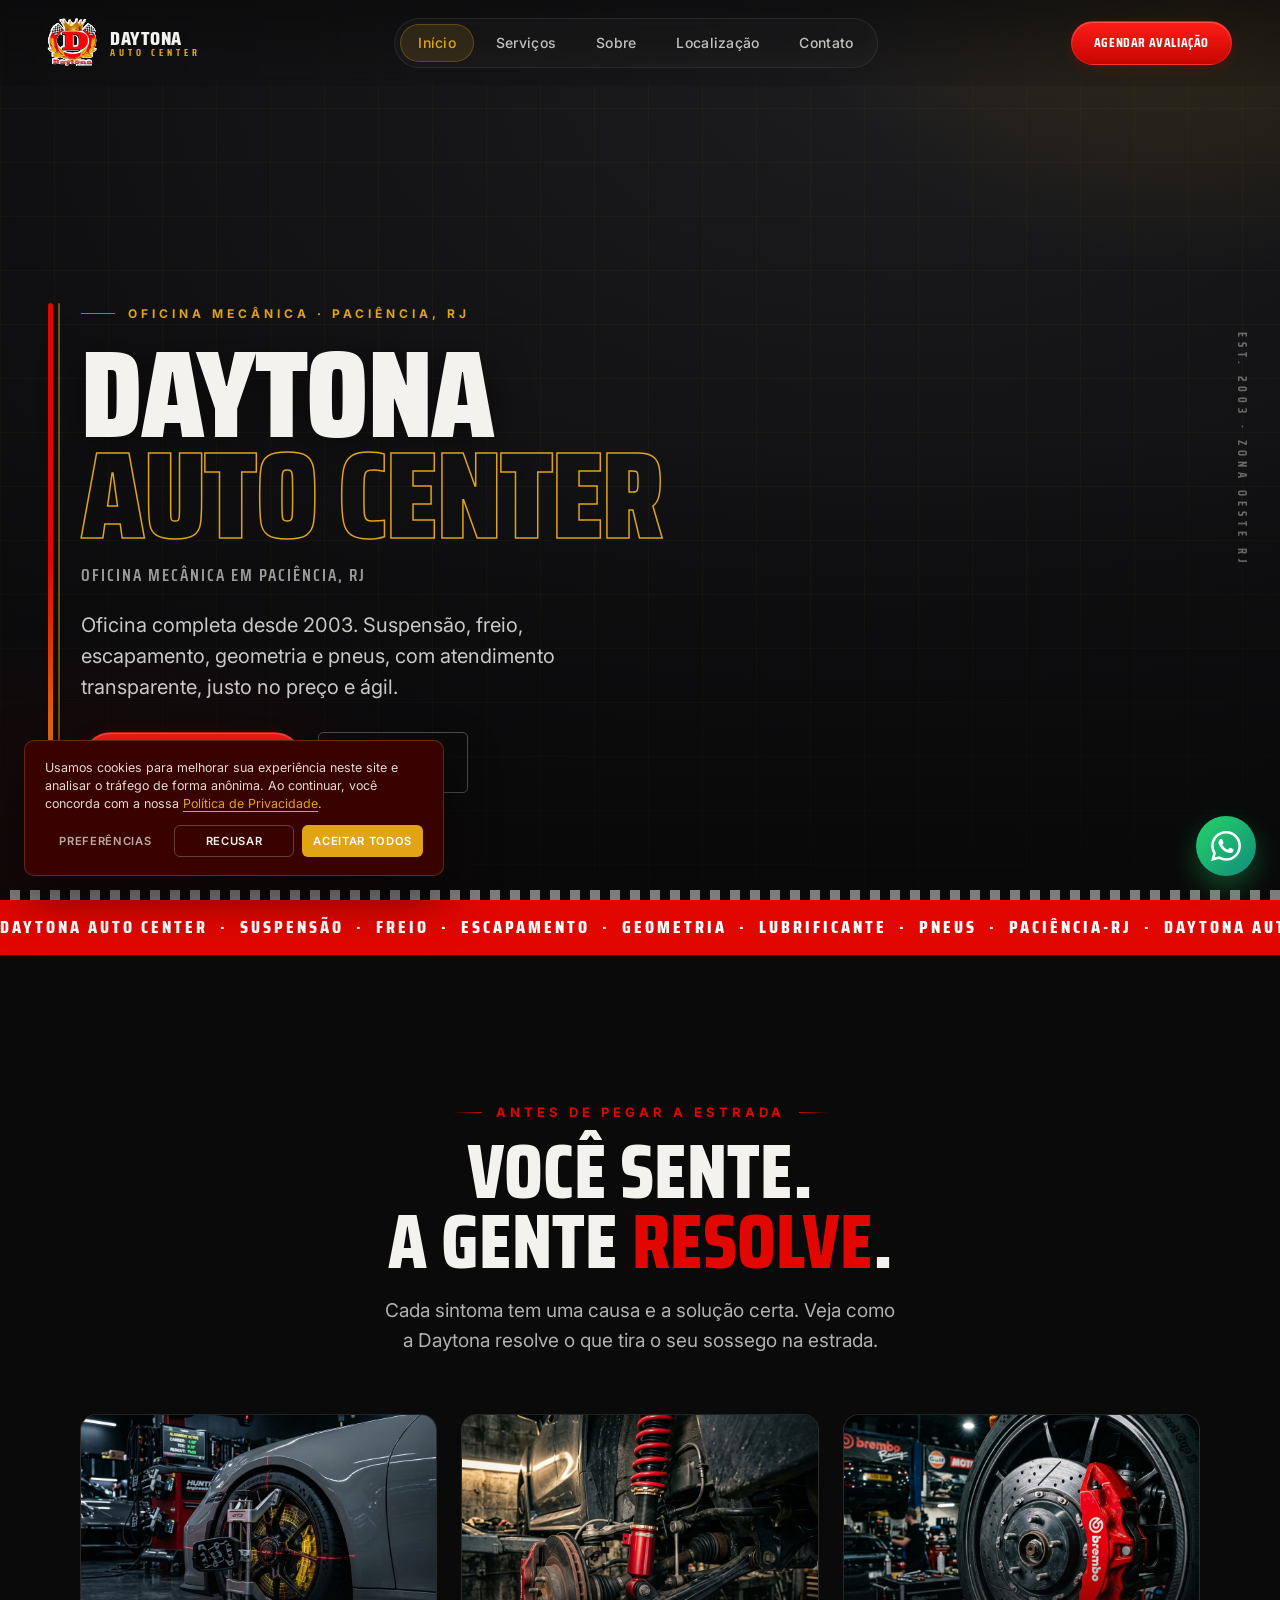
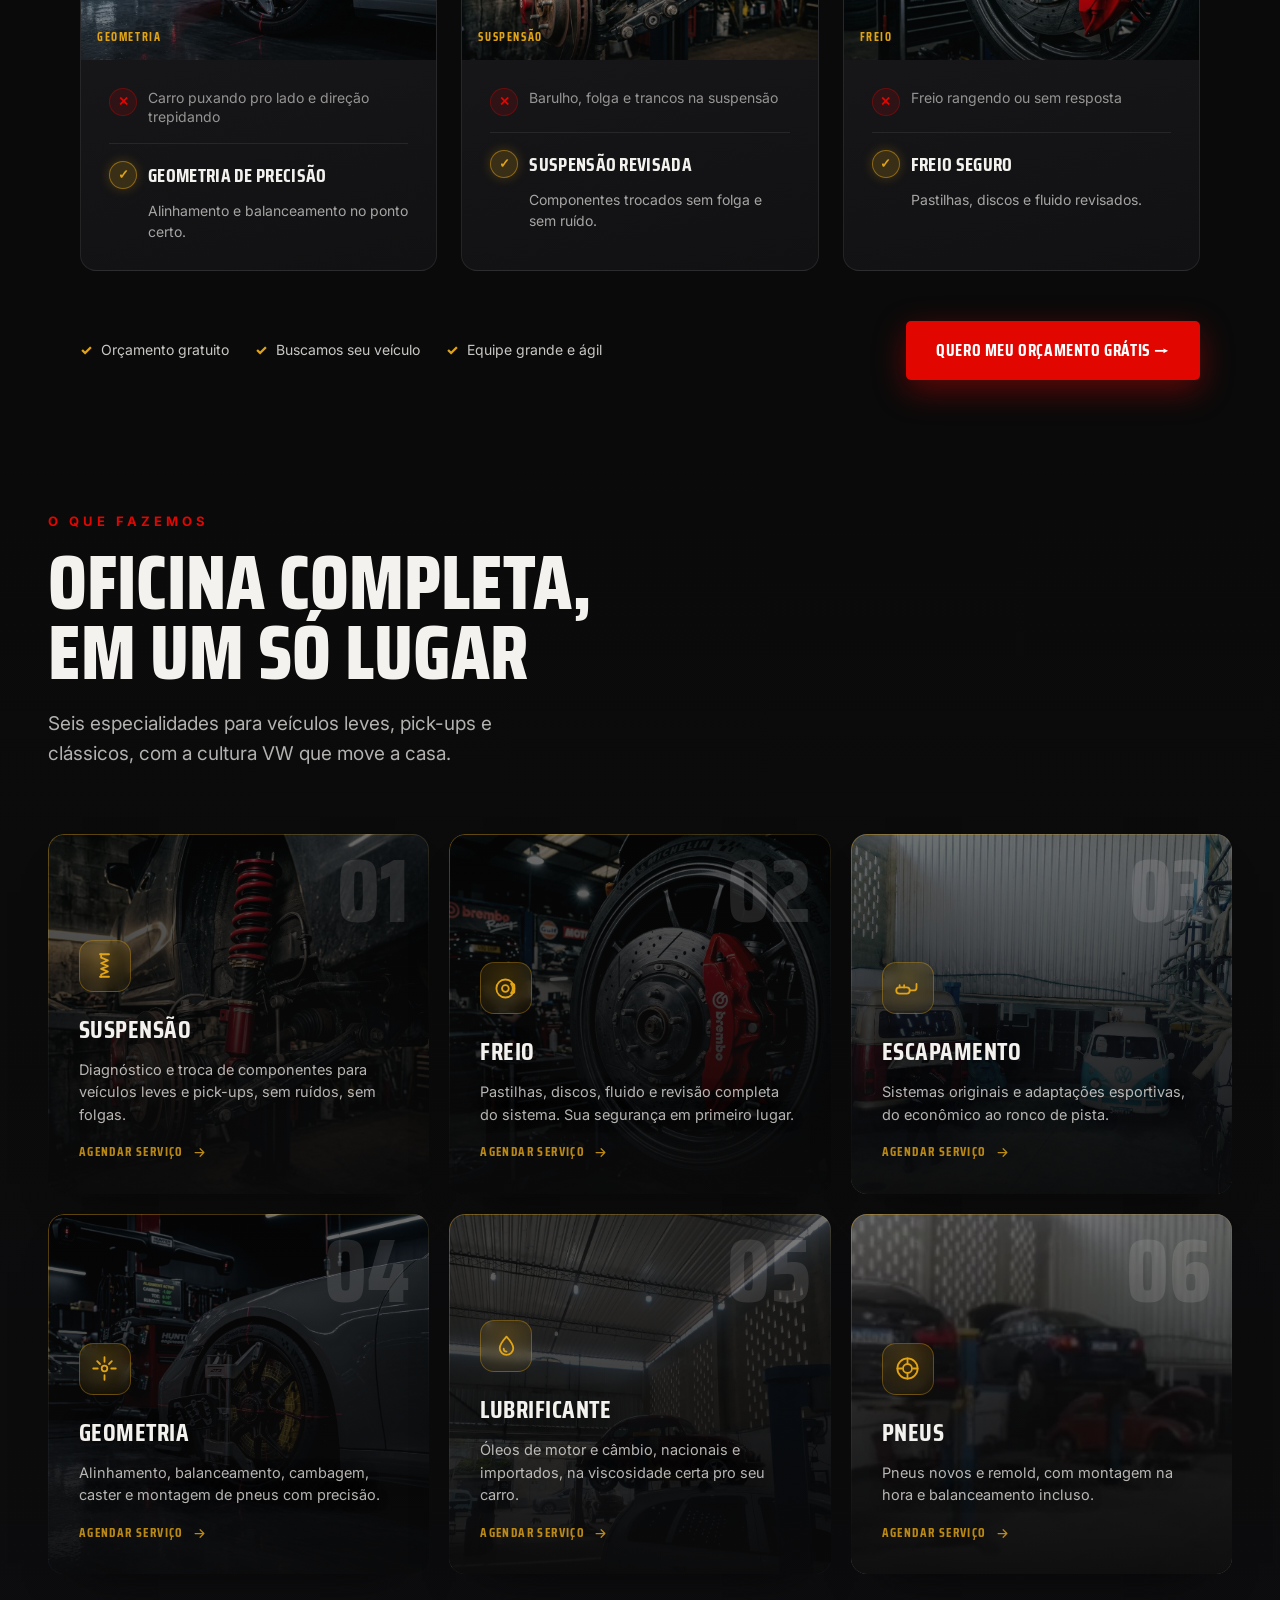
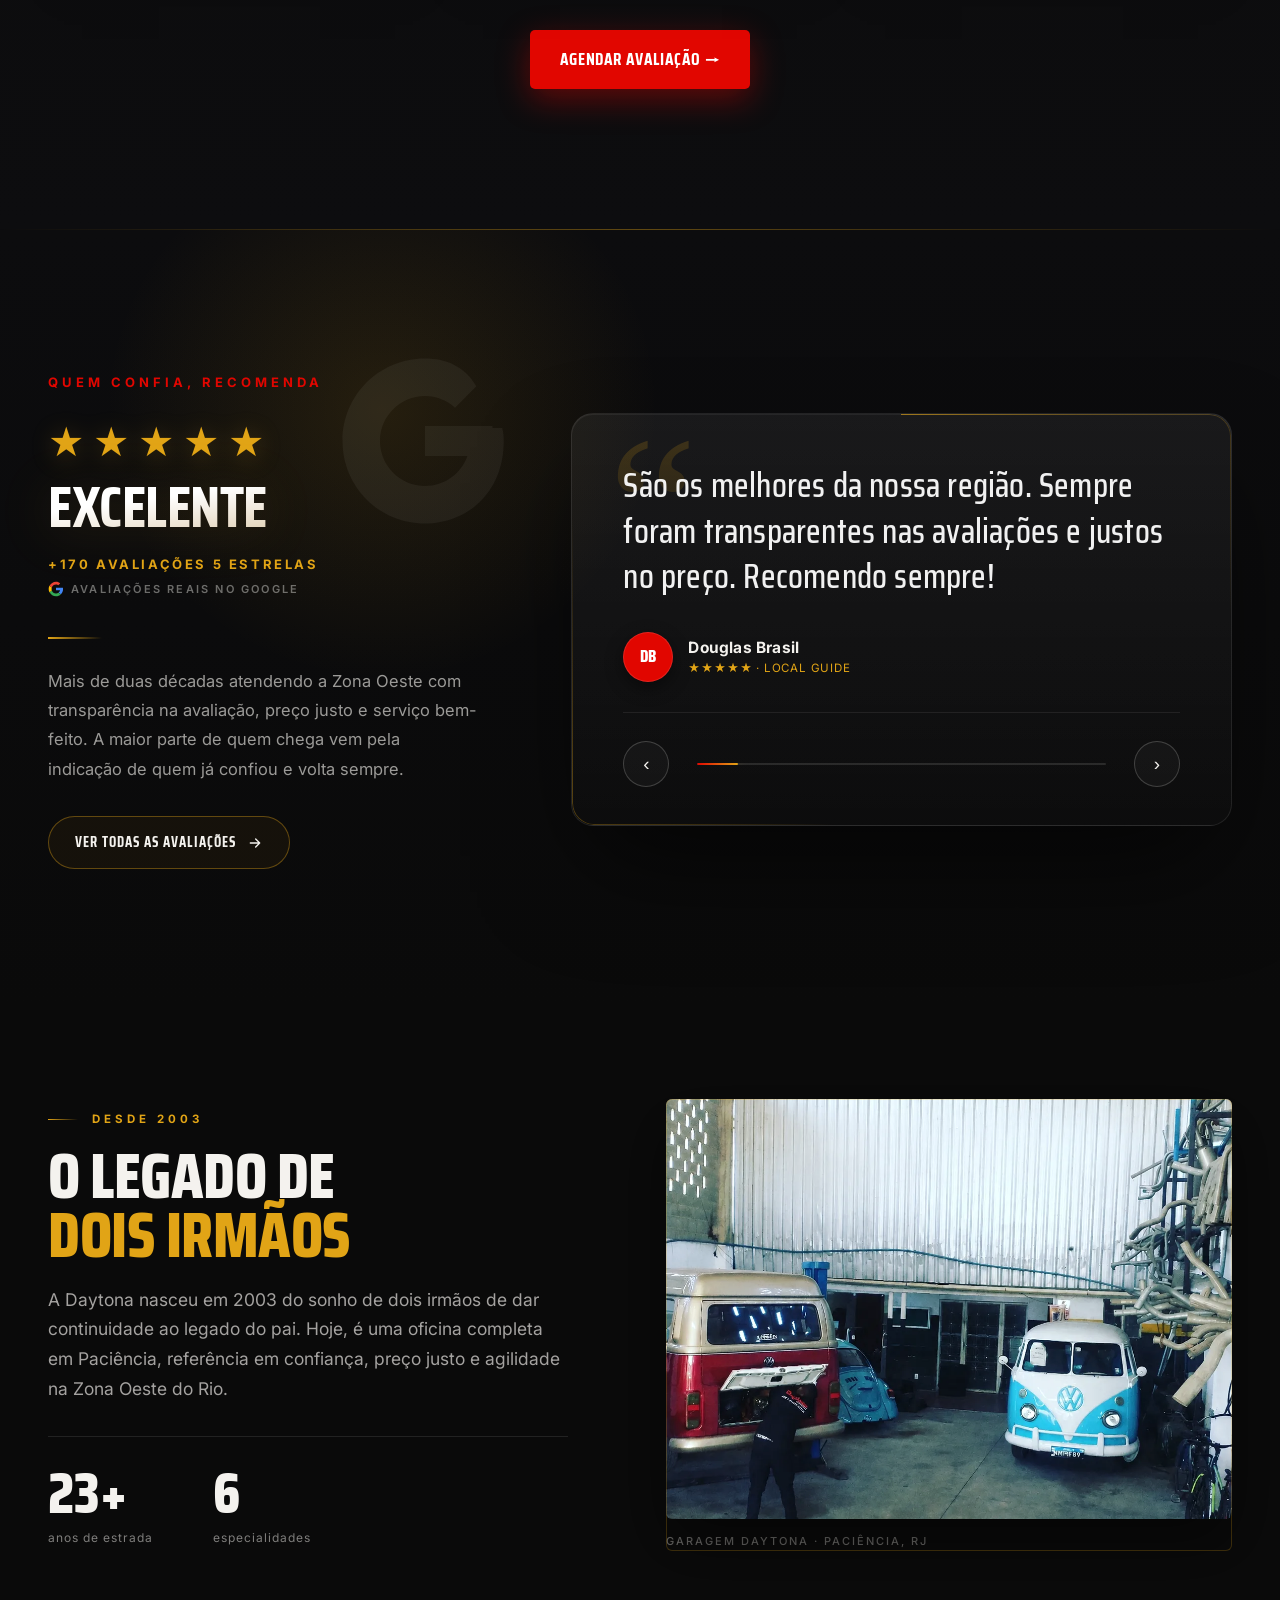
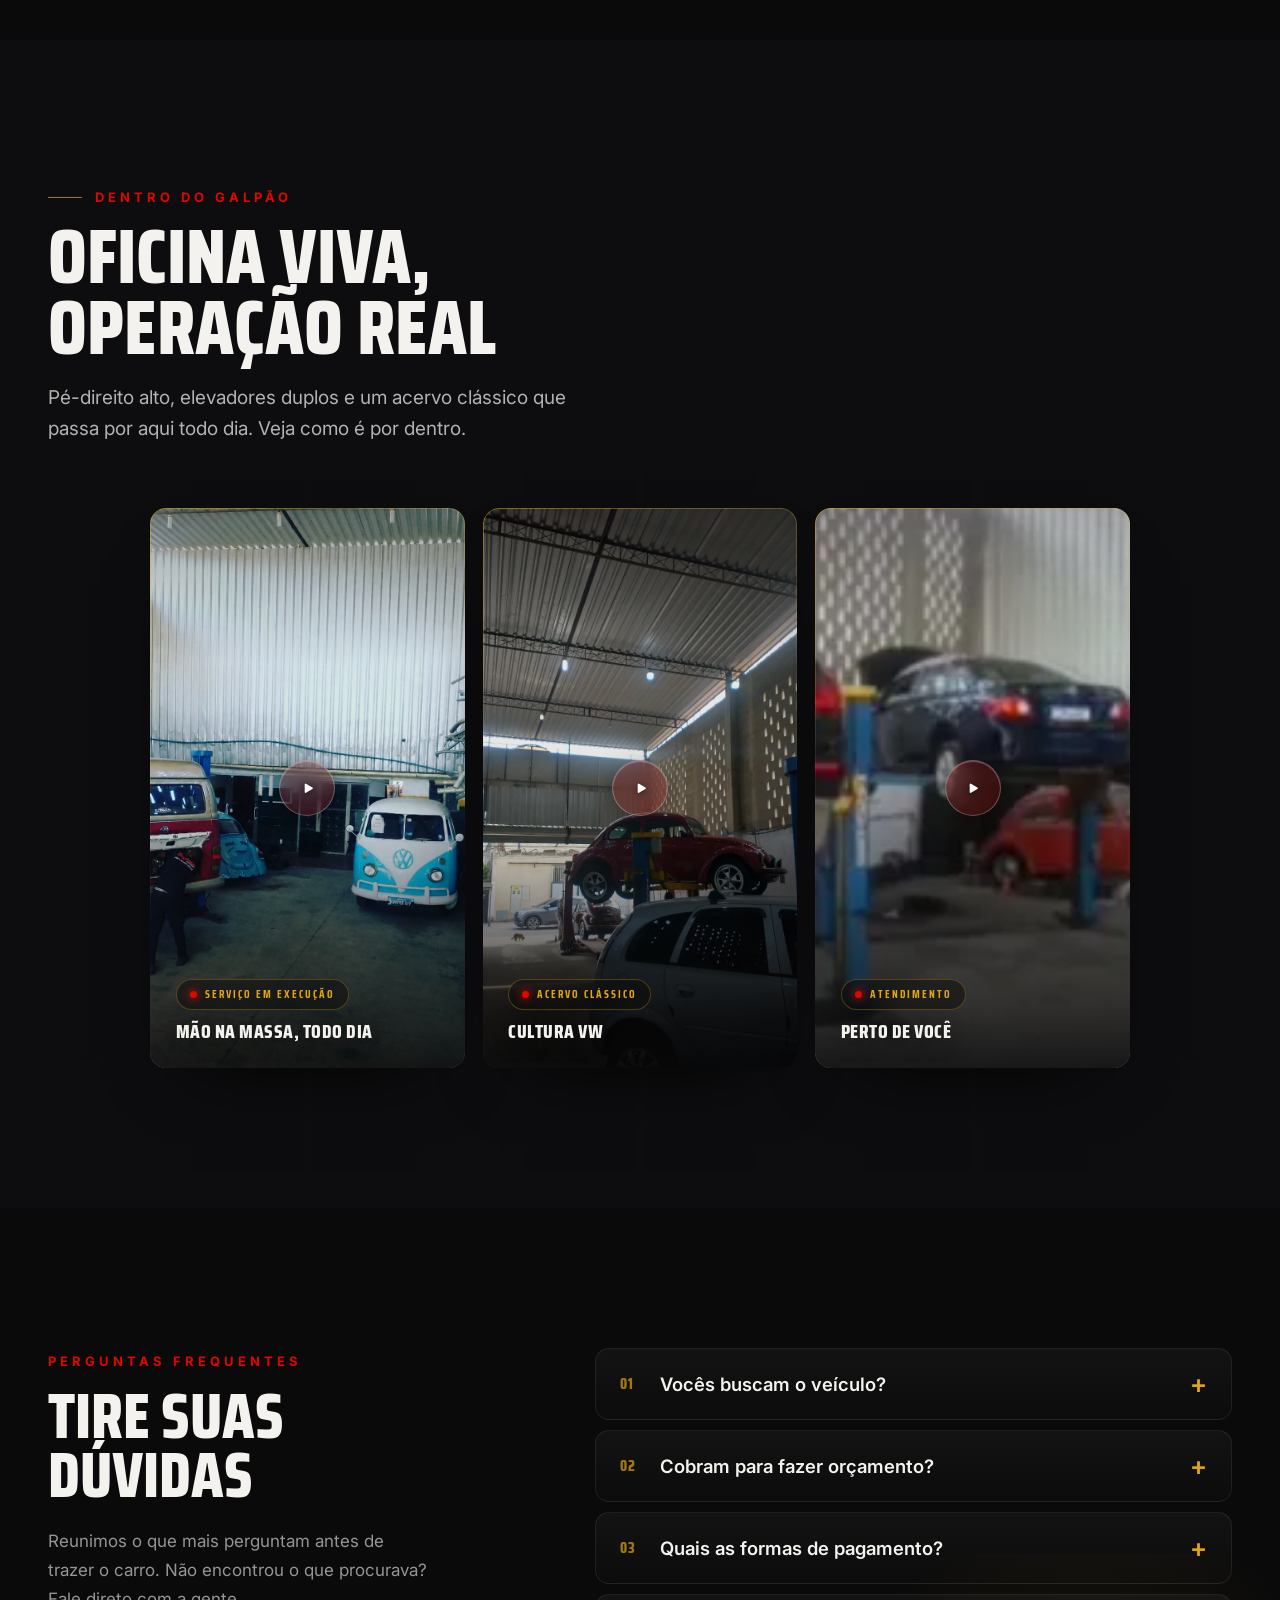
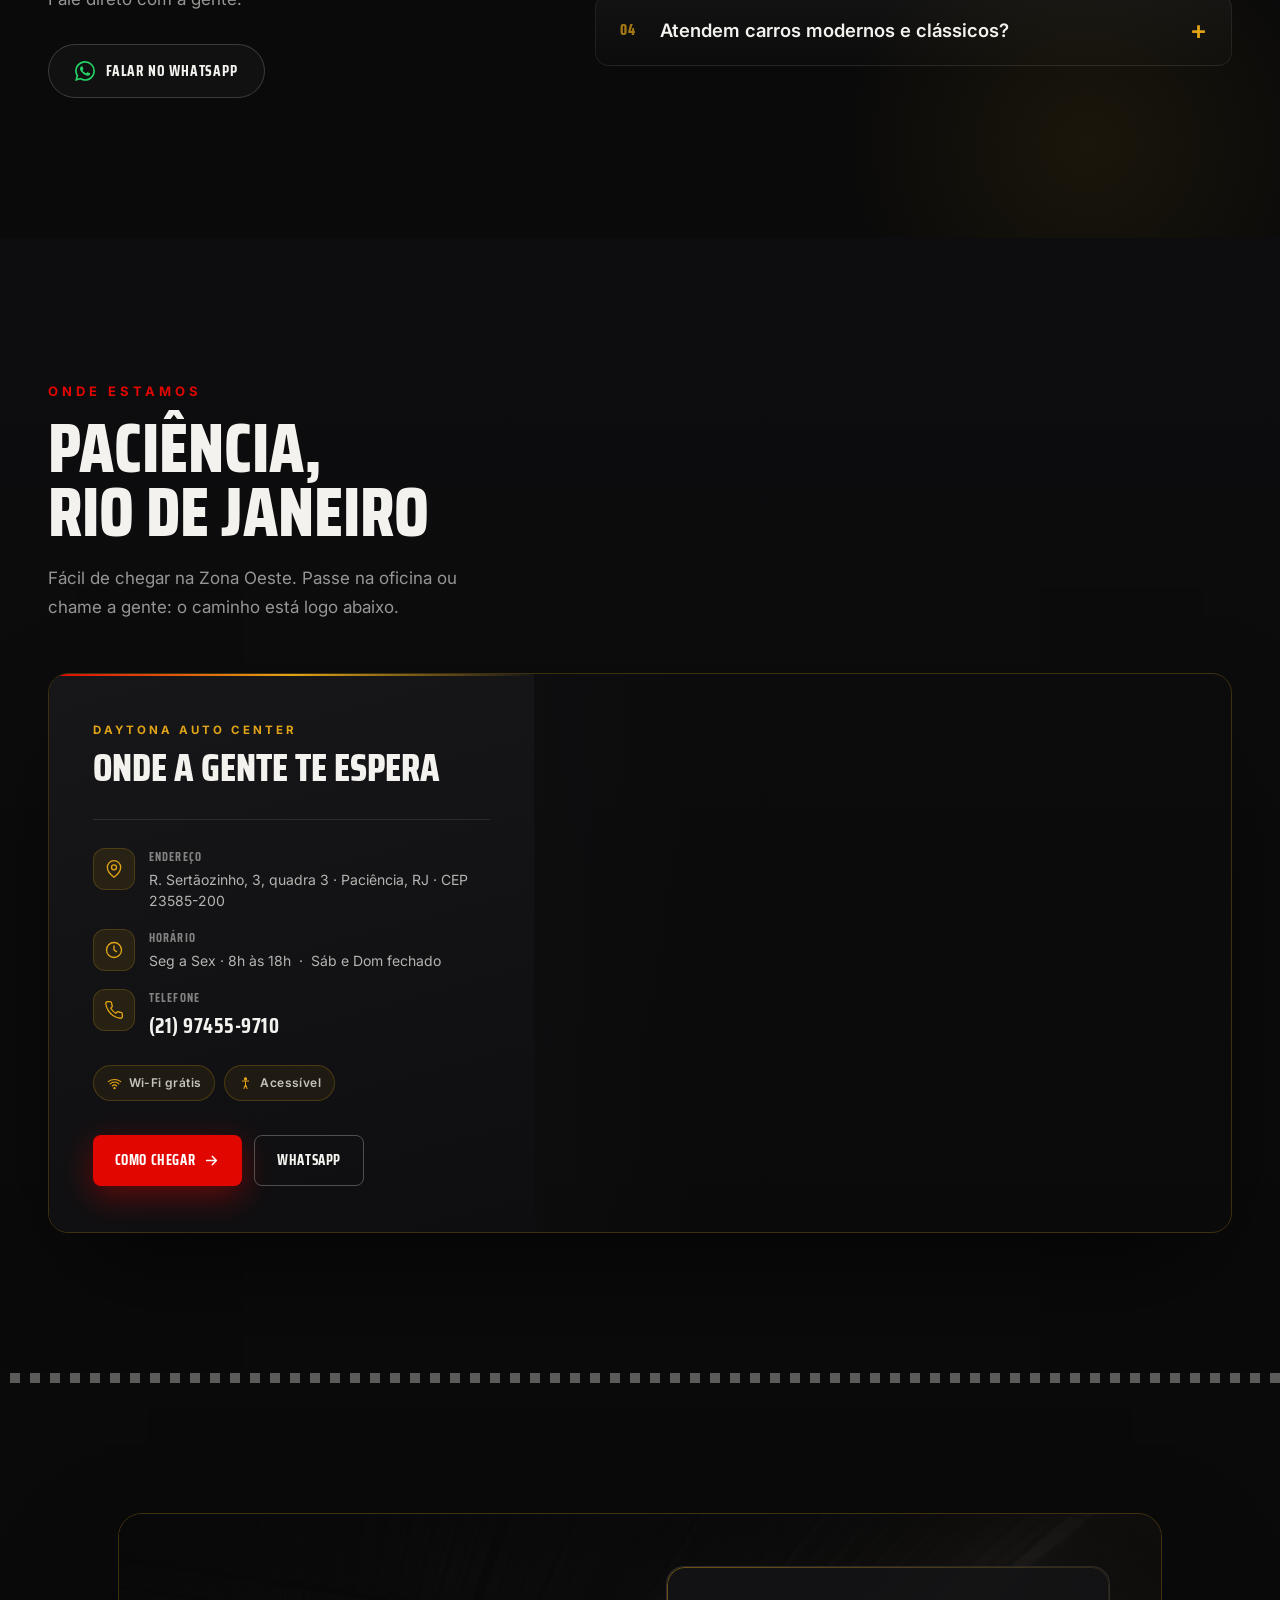
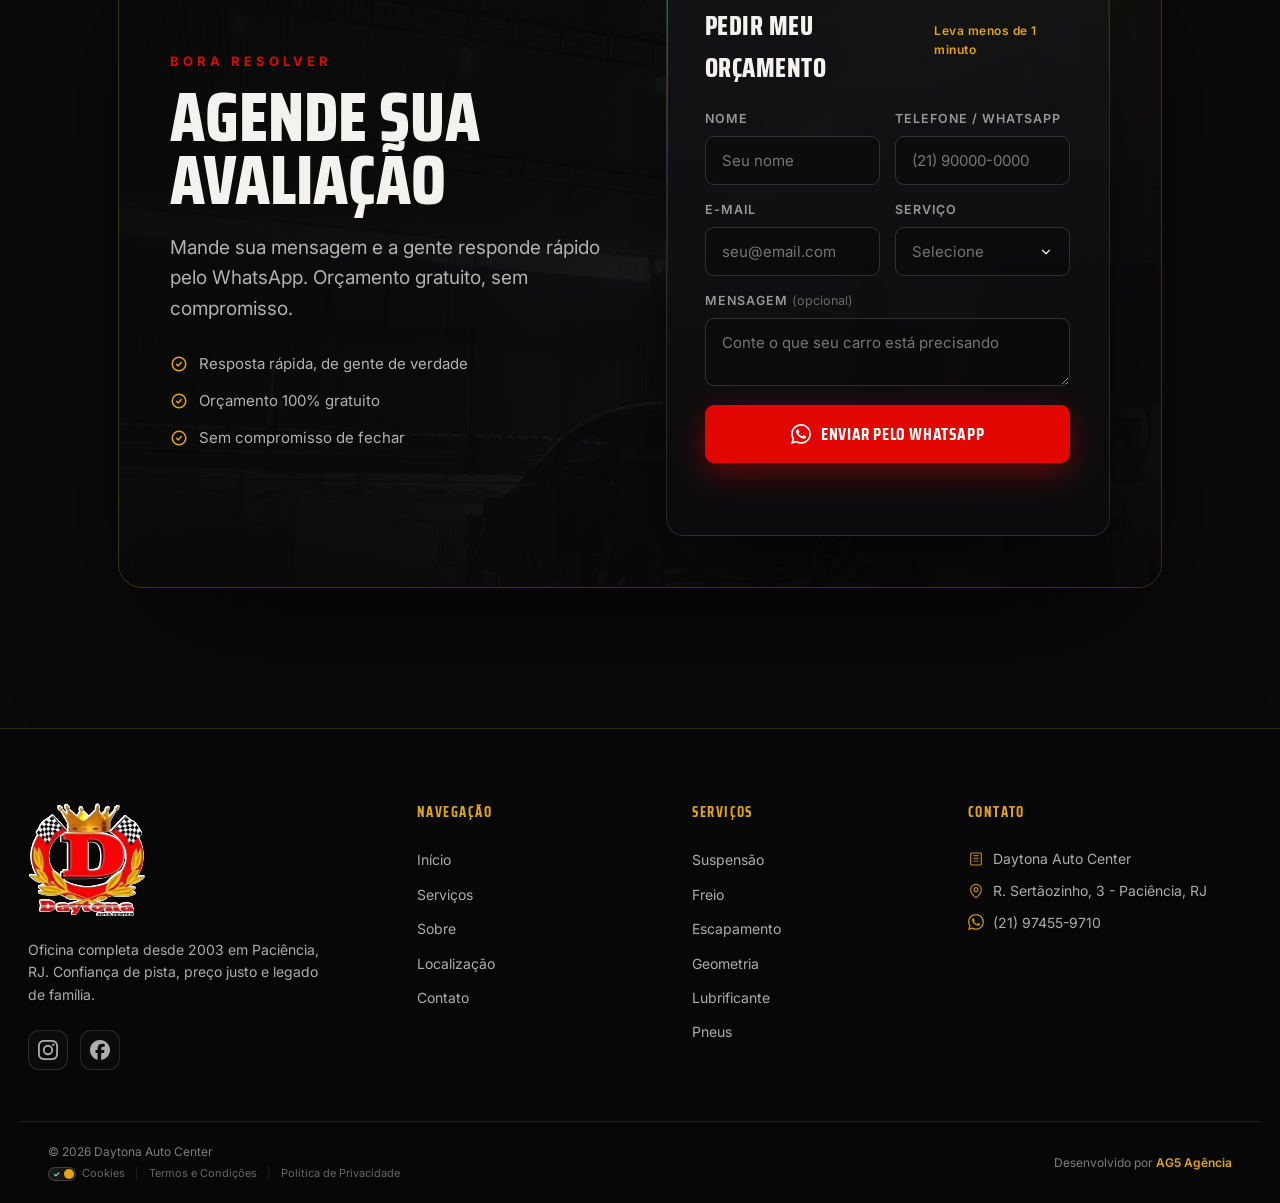
==== commit 8a1ec19c: "Migra cookie banner para skill AG5 v3.0.0 Remove titulo do banner (bug de layout) e botao duplicado " ====
--- a/index.html
+++ b/index.html
@@ -968,18 +968,15 @@
   <div id="ck-banner" class="ck-banner" role="dialog" aria-modal="true" aria-label="Aviso de cookies" aria-live="polite" aria-hidden="true">
     <div class="ck-banner__inner">
       <div class="ck-banner__content">
-        <h2 class="ck-banner__title">Valorizamos sua privacidade</h2>
         <p class="ck-banner__text">
-          Utilizamos cookies para aprimorar sua experiência de navegação, exibir conteúdo
-          personalizado e analisar nosso tráfego. Ao clicar em <strong>"Aceitar todos"</strong>,
-          você concorda com nosso uso de cookies conforme nossa
+          Usamos cookies para melhorar sua experiência neste site e analisar o tráfego de forma anônima. Ao continuar, você concorda com a nossa
           <a href="politica-de-privacidade" class="ck-banner__link">Política de Privacidade</a>.
         </p>
       </div>
       <div class="ck-banner__actions">
-        <button id="ck-customize" class="ck-btn ck-btn--ghost">Personalizar</button>
-        <button id="ck-reject" class="ck-btn ck-btn--outline">Rejeitar</button>
-        <button id="ck-accept-all" class="ck-btn ck-btn--primary">Aceitar todos</button>
+        <button id="ck-customize" class="ck-btn ck-btn--ghost">Preferências</button>
+        <button id="ck-reject" class="ck-btn ck-btn--outline">Recusar</button>
+        <button id="ck-accept-all" class="ck-btn ck-btn--primary">Aceitar Todos</button>
       </div>
     </div>
   </div>
@@ -1071,9 +1068,8 @@
         </div>
       </div>
       <div class="ck-modal__footer">
-        <button id="ck-modal-reject" class="ck-btn ck-btn--outline">Rejeitar</button>
         <button id="ck-modal-save" class="ck-btn ck-btn--ghost">Salvar Preferências</button>
-        <button id="ck-modal-accept-all" class="ck-btn ck-btn--primary">Aceitar todos</button>
+        <button id="ck-modal-accept-all" class="ck-btn ck-btn--primary">Aceitar Todos</button>
       </div>
     </div>
   </div>
--- a/cookie-banner.css
+++ b/cookie-banner.css
@@ -1,73 +1,46 @@
-/* ==========================================================
-   COOKIE BANNER UNIVERSAL - Skill Profissional (Versão AG5)
-   Versão: 2.1.0 - Adaptado p/ Daytona Auto Center
-   Accent dourado e fundo asfalto integrados ao style.css
-   ========================================================== */
-
 :root {
-    /* ── Cores principais (Sutis e Integradas ao Daytona) ── */
-    --ck-bg: #1a1a1c;
-    /* Grafite do site (--grafite) */
-    --ck-accent: #E1A416;
-    /* Dourado oficial Daytona (--ouro) */
-    --ck-accent-dark: #b88912;
-    /* Tom de dourado mais fechado para hover */
-    --ck-accent-rgb: 225, 164, 22;
-    /* RGB correspondente ao #E1A416 */
-
-    /* ── Texto ── */
-    --ck-text-primary: rgba(244, 242, 238, 0.95);
-    --ck-text-muted: rgba(244, 242, 238, 0.8);
-    /* Contraste aumentado para melhor legibilidade */
-    --ck-text-link: var(--ck-accent);
-
-    /* ── Modal (fundo claro) ── */
-    --ck-modal-bg: #ffffff;
-    --ck-modal-footer-bg: #f8f9fa;
-    --ck-modal-border: rgba(0, 0, 0, 0.1);
-    --ck-modal-text: #1a1a1a;
-    --ck-modal-text-muted: #4a4a4a;
-    /* Escurecido para melhor leitura */
-    --ck-modal-category-name: #111111;
-
-    /* ── Toggle ── */
-    --ck-toggle-off: #d0d5db;
-    --ck-toggle-on: var(--ck-accent);
-
-    /* ── Layout ── */
+    /* ── Variáveis Customizáveis do Projeto (Flexíveis) ── */
+    --ck-bg: #380200;                    /* Vermelho de corrida (--vermelho-corrida #E10600) escurecido ~25% */
+    --ck-accent: #E1A416;                /* Dourado oficial Daytona (--ouro) */
+    --ck-accent-dark: #b88912;           /* Tom de dourado mais fechado para hover */
+    --ck-accent-rgb: 225, 164, 22;       /* RGB para transparências */
+    --ck-text-light: #f6f1e8;            /* Texto claro principal */
+
+    /* ── Configurações de Layout (Compacto Sandra Back) ── */
     --ck-radius: 10px;
-    --ck-radius-sm: 5px;
-    --ck-max-width: 1240px;
-    --ck-modal-max-width: 520px;
-
-    /* ── Animação ── */
-    --ck-transition: 280ms cubic-bezier(0.4, 0, 0.2, 1);
-    --ck-ease-out: cubic-bezier(0.16, 1, 0.3, 1);
-
-    /* ── Z-index ── */
-    --ck-z-banner: 9000;
-    --ck-z-overlay: 9050;
-    --ck-z-modal: 9100;
-    --ck-z-float: 8999;
+    --ck-radius-modal: 12px;
+    --ck-radius-btn: 6px;
+    --ck-banner-max-width: 420px;       /* Largura ultra-compacta */
+    --ck-modal-max-width: 440px;
+
+    /* ── Transições e Z-index ── */
+    --ck-transition: 300ms cubic-bezier(0.2, 0.7, 0.2, 1);
+    --ck-z-banner: 9500;
+    --ck-z-overlay: 9998;
+    --ck-z-modal: 9999;
 }
 
 /* ============================================================
-   BANNER DE ACEITE
+   BANNER DE ACEITE (COMPACTO & ELEGANTE)
    ============================================================ */
 .ck-banner {
     position: fixed;
-    bottom: 0;
-    left: 0;
-    right: 0;
+    bottom: 24px;
+    left: 24px;
+    width: calc(100% - 48px);
+    max-width: var(--ck-banner-max-width);
     z-index: var(--ck-z-banner);
     background: var(--ck-bg);
-    border-top: 1px solid rgba(var(--ck-accent-rgb), 0.18);
-    box-shadow: 0 -4px 24px rgba(0, 0, 0, 0.4);
-    transform: translateY(100%);
-    transition: transform 0.42s var(--ck-ease-out);
-    font-family: 'Inter', system-ui, -apple-system, BlinkMacSystemFont, 'Segoe UI', sans-serif;
-    backdrop-filter: blur(10px);
-    -webkit-backdrop-filter: blur(10px);
+    color: var(--ck-text-light);
+    padding: 18px 20px;
+    border-radius: var(--ck-radius);
+    border: 1px solid rgba(var(--ck-accent-rgb), 0.25);
+    box-shadow: 0 20px 50px rgba(0, 0, 0, 0.5);
+    transform: translateY(140%);
+    transition: transform var(--ck-transition);
+    font-family: -apple-system, BlinkMacSystemFont, 'Segoe UI', Roboto, 'Inter', sans-serif;
+    backdrop-filter: blur(12px);
+    -webkit-backdrop-filter: blur(12px);
 }
 
 .ck-banner.ck-banner--visible {
@@ -75,58 +48,45 @@
 }
 
 .ck-banner.ck-banner--hidden {
-    transform: translateY(100%);
+    transform: translateY(140%);
     pointer-events: none;
 }
 
 .ck-banner__inner {
-    max-width: var(--ck-max-width);
-    margin: 0 auto;
-    padding: 10px 28px;
+    display: flex;
+    flex-direction: column;
+    gap: 12px;
+}
+
+.ck-banner__text {
+    font-size: 0.78rem;
+    line-height: 1.45;
+    color: rgba(246, 241, 232, 0.9);
+    margin: 0;
+    text-align: left;
+}
+
+.ck-banner__link {
+    color: var(--ck-accent);
+    text-decoration: underline;
+    text-underline-offset: 3px;
+    transition: color var(--ck-transition);
+}
+
+.ck-banner__actions {
     display: flex;
     align-items: center;
-    gap: 16px;
-}
-
-.ck-banner__content {
+    justify-content: space-between;
+    gap: 8px;
+    width: 100%;
+}
+
+.ck-banner__actions .ck-btn {
     flex: 1;
-    min-width: 0;
-}
-
-.ck-banner__title {
-    font-family: 'Saira Condensed', sans-serif;
-    font-size: 1rem;
-    font-weight: 700;
-    text-transform: uppercase;
-    letter-spacing: 0.5px;
-    color: var(--ck-accent);
-    margin-bottom: 2px;
-    line-height: 1.3;
-}
-
-.ck-banner__text {
-    font-size: 0.85rem;
-    color: var(--ck-text-muted);
-    line-height: 1.5;
-    margin: 0;
-}
-
-.ck-banner__link {
-    color: var(--ck-text-link);
-    text-decoration: underline;
-    text-underline-offset: 2px;
-    transition: color var(--ck-transition);
-}
-
-.ck-banner__link:hover {
-    color: var(--ck-accent-dark);
-}
-
-.ck-banner__actions {
-    display: flex;
-    align-items: center;
-    gap: 6px;
-    flex-shrink: 0;
+    white-space: nowrap;
+    padding: 8px 10px;
+    font-size: 0.7rem;
+    text-align: center;
 }
 
 /* ============================================================
@@ -136,25 +96,21 @@
     display: inline-flex;
     align-items: center;
     justify-content: center;
-    padding: 0.38rem 0.9rem;
+    padding: 9px 16px;
     font-family: inherit;
-    font-size: 0.75rem;
-    font-weight: 500;
-    border-radius: var(--ck-radius-sm);
-    border: none;
+    font-size: 0.72rem;
+    font-weight: 600;
+    letter-spacing: 0.06em;
+    text-transform: uppercase;
+    border-radius: var(--ck-radius-btn);
+    border: 1px solid transparent;
     cursor: pointer;
     transition: all var(--ck-transition);
-    white-space: nowrap;
-    line-height: 1;
-    min-height: 30px;
-    letter-spacing: 0.1px;
-}
-
-/* Primário - Accent dourado com texto asfalto p/ contraste */
+}
+
 .ck-btn--primary {
     background: var(--ck-accent);
-    color: #0A0A0A;
-    font-weight: 700;
+    color: #ffffff;
 }
 
 .ck-btn--primary:hover {
@@ -162,179 +118,194 @@
     transform: translateY(-1px);
 }
 
-/* Outline - Borda sutil */
 .ck-btn--outline {
     background: transparent;
-    border: 1px solid rgba(244, 242, 238, 0.14);
-    color: rgba(244, 242, 238, 0.45);
+    border-color: rgba(246, 241, 232, 0.25);
+    color: var(--ck-text-light);
 }
 
 .ck-btn--outline:hover {
-    border-color: rgba(244, 242, 238, 0.3);
-    color: rgba(244, 242, 238, 0.7);
-}
-
-/* Ghost - Link underline */
+    border-color: var(--ck-text-light);
+    background: rgba(255, 255, 255, 0.05);
+}
+
 .ck-btn--ghost {
     background: transparent;
-    color: rgba(244, 242, 238, 0.4);
-    border: none;
-    padding: 0.38rem 0.4rem;
-    text-decoration: underline;
-    text-underline-offset: 2px;
-    font-size: 0.72rem;
+    color: rgba(246, 241, 232, 0.7);
+    padding-left: 8px;
+    padding-right: 8px;
 }
 
 .ck-btn--ghost:hover {
-    color: var(--ck-accent);
+    color: var(--ck-text-light);
 }
 
 /* ============================================================
-   MODAL DE PERSONALIZAÇÃO
+   MODAL DE PREFERÊNCIAS (COMPACTO)
    ============================================================ */
 .ck-modal {
     position: fixed;
-    inset: 0;
+    top: 0;
+    left: 0;
+    width: 100vw;
+    height: 100vh;
     z-index: var(--ck-z-modal);
     display: flex;
     align-items: center;
     justify-content: center;
     padding: 20px;
-    font-family: 'Inter', system-ui, -apple-system, BlinkMacSystemFont, 'Segoe UI', sans-serif;
+    opacity: 0;
     pointer-events: none;
-    opacity: 0;
     transition: opacity var(--ck-transition);
+    font-family: -apple-system, BlinkMacSystemFont, 'Segoe UI', Roboto, 'Inter', sans-serif;
 }
 
 .ck-modal.ck-modal--visible {
-    pointer-events: all;
     opacity: 1;
+    pointer-events: auto;
 }
 
 .ck-modal__overlay {
     position: fixed;
-    inset: 0;
-    background: rgba(0, 0, 0, 0.6);
+    top: 0;
+    left: 0;
+    width: 100%;
+    height: 100%;
+    background: rgba(0, 0, 0, 0.65);
+    backdrop-filter: blur(4px);
+    -webkit-backdrop-filter: blur(4px);
     z-index: var(--ck-z-overlay);
-    cursor: pointer;
 }
 
 .ck-modal__box {
     position: relative;
-    z-index: calc(var(--ck-z-modal) + 10);
-    background: var(--ck-modal-bg);
-    border-radius: var(--ck-radius);
-    box-shadow: 0 24px 64px rgba(0, 0, 0, 0.35);
+    z-index: var(--ck-z-modal);
     width: 100%;
     max-width: var(--ck-modal-max-width);
     max-height: 88vh;
+    background: #ffffff;
+    border-radius: var(--ck-radius-modal);
+    box-shadow: 0 25px 60px rgba(0, 0, 0, 0.4);
     display: flex;
     flex-direction: column;
     overflow: hidden;
-    transform: translateY(14px) scale(0.98);
+    transform: scale(0.95);
     transition: transform var(--ck-transition);
-    border-top: 2px solid var(--ck-accent);
 }
 
 .ck-modal.ck-modal--visible .ck-modal__box {
-    transform: translateY(0) scale(1);
+    transform: scale(1);
 }
 
 .ck-modal__header {
+    background: var(--ck-bg);
+    color: var(--ck-text-light);
+    padding: 18px 20px;
     display: flex;
     align-items: center;
     justify-content: space-between;
-    gap: 12px;
-    padding: 14px 18px 11px;
-    border-bottom: 1px solid var(--ck-modal-border);
-    background: var(--ck-bg);
+    border-bottom: 1px solid rgba(255, 255, 255, 0.08);
 }
 
 .ck-modal__title {
-    font-family: 'Saira Condensed', sans-serif;
-    font-size: 1.05rem;
+    font-size: 0.95rem;
+    font-weight: 600;
+    margin: 0;
+    color: var(--ck-text-light);
+    line-height: 1.3;
+}
+
+.ck-modal__close {
+    background: transparent;
+    border: none;
+    color: rgba(255, 255, 255, 0.6);
+    font-size: 1.4rem;
+    cursor: pointer;
+    line-height: 1;
+    padding: 0 4px;
+    transition: color var(--ck-transition);
+}
+
+.ck-modal__close:hover {
+    color: var(--ck-text-light);
+}
+
+.ck-modal__body {
+    padding: 20px;
+    overflow-y: auto;
+    display: flex;
+    flex-direction: column;
+    gap: 16px;
+    background: #fafafa;
+}
+
+.ck-modal__intro {
+    font-size: 0.8rem;
+    line-height: 1.5;
+    color: #555555;
+    margin: 0 0 6px 0;
+}
+
+/* Categorias */
+.ck-category {
+    background: #ffffff;
+    border: 1px solid #e8e8e8;
+    border-radius: 8px;
+    padding: 14px;
+}
+
+.ck-category__header {
+    display: flex;
+    align-items: flex-start;
+    justify-content: space-between;
+    gap: 14px;
+}
+
+.ck-category__info {
+    flex: 1;
+}
+
+.ck-category__name {
+    font-size: 0.85rem;
     font-weight: 700;
-    text-transform: uppercase;
-    letter-spacing: 0.5px;
-    color: var(--ck-accent);
+    color: #111111;
+    margin: 0 0 4px 0;
+}
+
+.ck-category__desc {
+    font-size: 0.75rem;
+    line-height: 1.4;
+    color: #666666;
     margin: 0;
-    line-height: 1.3;
-}
-
-.ck-modal__close {
-    display: flex;
-    align-items: center;
-    justify-content: center;
-    width: 26px;
-    height: 26px;
-    border-radius: 50%;
-    background: rgba(244, 242, 238, 0.08);
-    color: rgba(244, 242, 238, 0.55);
-    border: none;
+}
+
+.ck-category__badge {
+    font-size: 0.68rem;
+    font-weight: 600;
+    background: #f0f0f0;
+    color: #666666;
+    padding: 4px 8px;
+    border-radius: 4px;
+    white-space: nowrap;
+}
+
+/* Checkbox simples customizado */
+.ck-checkbox {
+    width: 18px;
+    height: 18px;
+    accent-color: var(--ck-accent);
     cursor: pointer;
-    flex-shrink: 0;
-    transition: all var(--ck-transition);
-}
-
-.ck-modal__close:hover {
-    background: rgba(var(--ck-accent-rgb), 0.2);
-    color: var(--ck-accent);
-}
-
-.ck-modal__body {
-    flex: 1;
-    overflow-y: auto;
-    padding: 14px 18px;
-}
-
-.ck-modal__intro {
-    font-size: 0.9rem;
-    color: var(--ck-modal-text-muted);
-    line-height: 1.6;
-    margin-bottom: 12px;
-    padding-bottom: 10px;
-    border-bottom: 1px solid var(--ck-modal-border);
-}
-
-.ck-category__header {
-    display: flex;
-    align-items: center;
-    justify-content: space-between;
-    gap: 12px;
-    padding: 9px 0;
-}
-
-.ck-category__name {
-    font-size: 0.8rem;
-    font-weight: 600;
-    color: var(--ck-modal-category-name);
-    margin-bottom: 1px;
-}
-
-.ck-category__desc {
-    font-size: 0.85rem;
-    color: #555;
-    line-height: 1.5;
-    margin: 0;
-}
-
-.ck-category__badge {
-    display: inline-flex;
-    align-items: center;
-    padding: 2px 7px;
-    background: rgba(var(--ck-accent-rgb), 0.1);
-    color: var(--ck-accent-dark);
-    font-size: 0.65rem;
-    font-weight: 600;
-    border-radius: 20px;
-}
-
+    margin-top: 2px;
+}
+
+/* Toggle switch (usado no modal de preferências quando o HTML usa .ck-toggle) */
 .ck-toggle {
     position: relative;
     display: inline-block;
     width: 34px;
     height: 19px;
     cursor: pointer;
+    flex-shrink: 0;
 }
 
 .ck-toggle input {
@@ -346,7 +317,7 @@
 .ck-toggle__slider {
     position: absolute;
     inset: 0;
-    background: var(--ck-toggle-off);
+    background: #d0d5db;
     border-radius: 20px;
     transition: background var(--ck-transition);
 }
@@ -363,41 +334,31 @@
     transition: transform var(--ck-transition);
 }
 
-.ck-toggle input:checked+.ck-toggle__slider {
-    background: var(--ck-toggle-on);
-}
-
-.ck-toggle input:checked+.ck-toggle__slider::before {
+.ck-toggle input:checked + .ck-toggle__slider {
+    background: var(--ck-accent);
+}
+
+.ck-toggle input:checked + .ck-toggle__slider::before {
     transform: translateX(15px);
 }
 
+/* Footer do Modal */
 .ck-modal__footer {
+    padding: 14px 20px;
+    background: #ffffff;
+    border-top: 1px solid #eeeeee;
     display: flex;
     align-items: center;
     justify-content: flex-end;
-    gap: 7px;
-    padding: 10px 18px;
-    border-top: 1px solid var(--ck-modal-border);
-    background: var(--ck-modal-footer-bg);
-}
-
-/* Botões do footer do modal (fundo claro) - texto legível */
-.ck-modal__footer .ck-btn--outline {
-    border-color: rgba(0, 0, 0, 0.18);
-    color: #4a4a4a;
-}
-
-.ck-modal__footer .ck-btn--outline:hover {
-    border-color: rgba(0, 0, 0, 0.4);
-    color: #1a1a1a;
+    gap: 10px;
 }
 
 .ck-modal__footer .ck-btn--ghost {
-    color: #4a4a4a;
+    color: #666666;
 }
 
 .ck-modal__footer .ck-btn--ghost:hover {
-    color: var(--ck-accent-dark);
+    color: #111111;
 }
 
 /* ============================================================
@@ -405,80 +366,59 @@
    ============================================================ */
 .ck-toast {
     position: fixed;
-    bottom: 20px;
-    left: 50%;
-    transform: translateX(-50%) translateY(16px);
+    bottom: 24px;
+    right: 24px;
+    z-index: 10000;
     background: var(--ck-bg);
-    color: var(--ck-accent);
+    color: var(--ck-text-light);
+    border: 1px solid rgba(var(--ck-accent-rgb), 0.3);
+    padding: 12px 20px;
+    border-radius: 8px;
     font-size: 0.82rem;
-    font-weight: 600;
-    padding: 8px 18px;
-    border-radius: var(--ck-radius-sm);
-    border: 1px solid rgba(var(--ck-accent-rgb), 0.3);
-    box-shadow: 0 8px 24px rgba(0, 0, 0, 0.4);
-    z-index: 9999;
+    font-weight: 500;
+    box-shadow: 0 10px 30px rgba(0, 0, 0, 0.3);
+    transform: translateY(100px);
     opacity: 0;
-    transition: all 300ms ease;
-    white-space: nowrap;
+    transition: all var(--ck-transition);
+    font-family: -apple-system, BlinkMacSystemFont, 'Segoe UI', Roboto, 'Inter', sans-serif;
 }
 
 .ck-toast.ck-toast--visible {
+    transform: translateY(0);
     opacity: 1;
-    transform: translateX(-50%) translateY(0);
-}
-
-/* ============================================================
-   COOKIE TOGGLE NO RODAPÉ - estilo iOS minimalista (AG5)
-   ============================================================ */
-#cookie-toggle.active #cookie-toggle-dot {
-    left: 15px !important;
-    background: var(--ck-accent);
-}
-
-#cookie-toggle.inactive #cookie-toggle-dot {
-    left: 2px !important;
-    background: #888;
-}
-
-#ck-prefs-link:hover #cookie-toggle {
-    border-color: rgba(244, 242, 238, 0.4) !important;
-}
-
-#ck-prefs-link:hover #cookie-toggle-dot {
-    box-shadow: 0 0 8px rgba(var(--ck-accent-rgb), 0.5) !important;
-}
-
-@media (max-width: 767px) {
-    .ck-banner__inner {
-        flex-direction: column;
-        align-items: flex-start;
-        padding: 10px 16px;
+}
+
+/* RESPONSIVO */
+@media (max-width: 580px) {
+    .ck-banner {
+        bottom: 12px;
+        left: 12px;
+        width: calc(100% - 24px);
+        padding: 14px 16px;
     }
 
     .ck-banner__actions {
-        width: 100%;
-        gap: 5px;
+        flex-direction: row !important;
+        gap: 6px;
     }
 
     .ck-banner__actions .ck-btn {
         flex: 1;
+        width: auto !important;
+        padding: 8px 4px;
+        font-size: 0.65rem;
     }
 
-    .ck-modal {
-        align-items: flex-end;
-        padding: 0;
-    }
-
-    .ck-modal__box {
-        max-width: 100%;
-        border-radius: var(--ck-radius) var(--ck-radius) 0 0;
-    }
-
     .ck-modal__footer {
-        flex-direction: column;
+        flex-direction: column-reverse;
     }
 
     .ck-modal__footer .ck-btn {
         width: 100%;
     }
 }
+
+/* Link de preferências de cookies no rodapé */
+#ck-prefs-link:hover {
+    opacity: 1 !important;
+}
